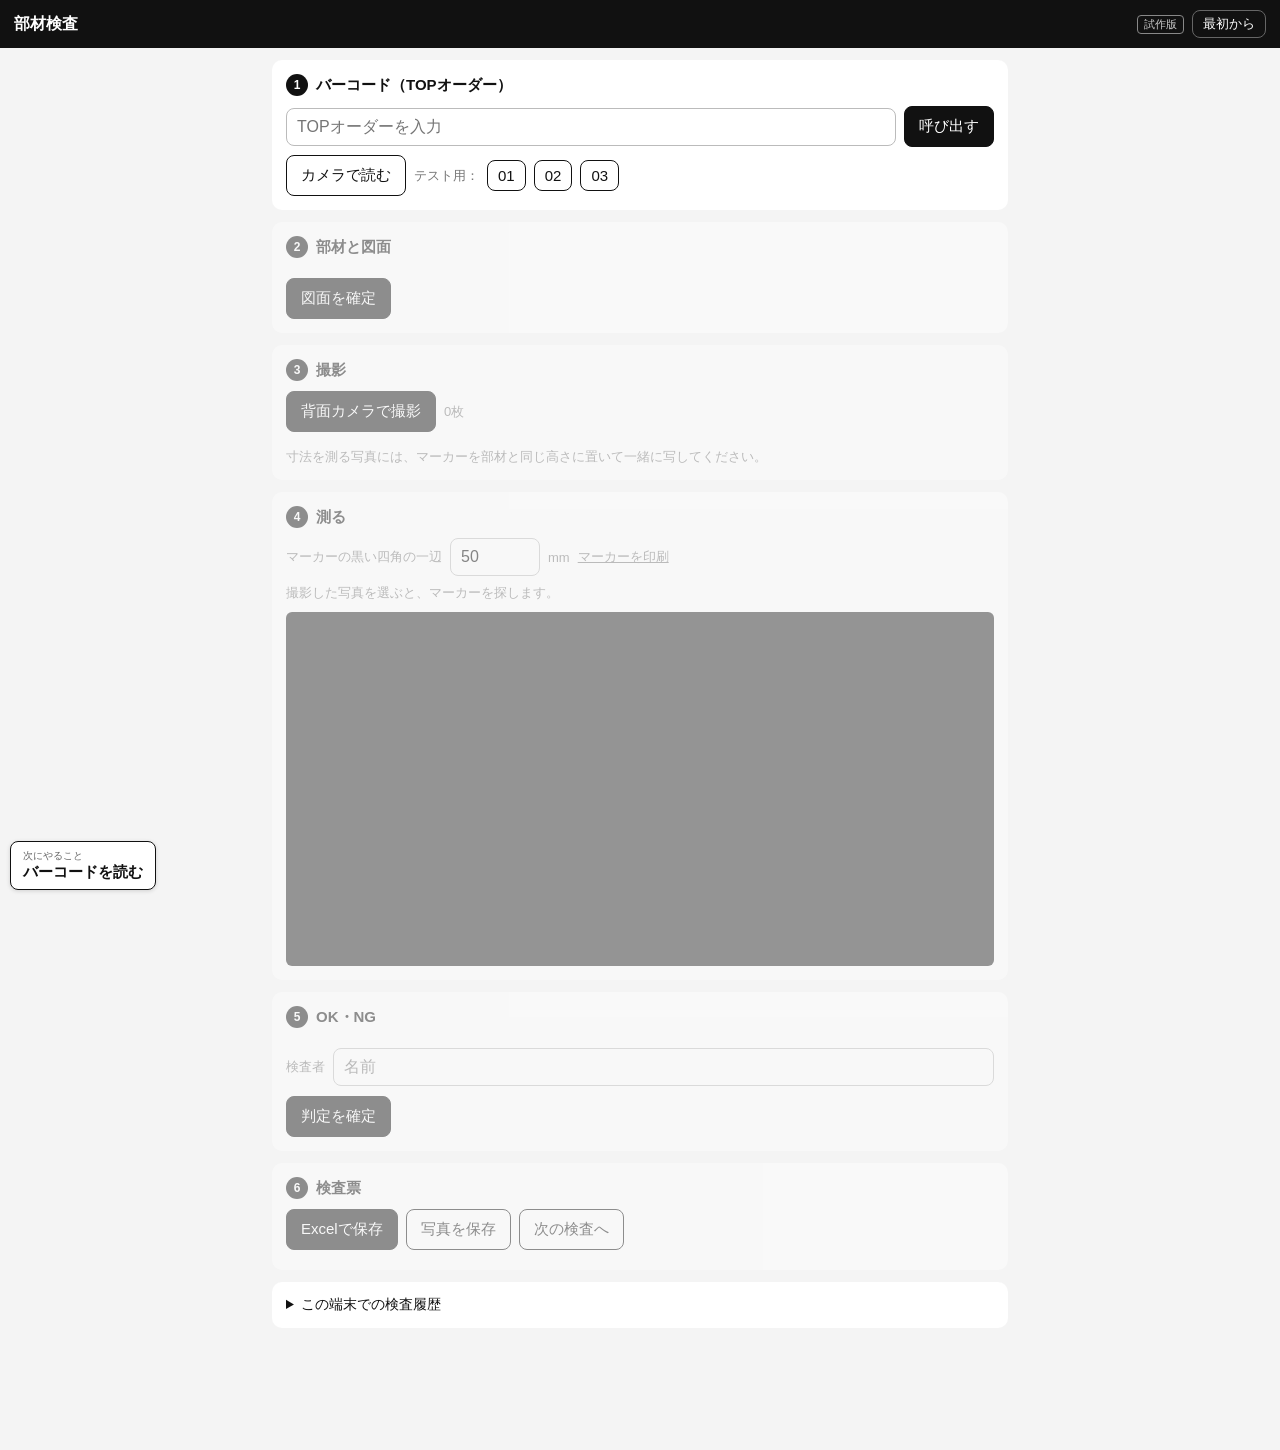
==== index.html @ 5222a3cd "Add files via upload" ====
<!DOCTYPE html>
<html lang="ja">
<head>
<meta charset="utf-8">
<meta name="viewport" content="width=device-width, initial-scale=1, viewport-fit=cover">
<title>部材検査 試作版</title>
<link rel="icon" href="data:,">
<style>
  :root { --fg:#111; --bg:#fff; --mute:#777; --line:#ddd; --ok:#0a7a35; --ng:#c62828; --acc:#1a56db; }
  * { box-sizing:border-box; -webkit-tap-highlight-color:transparent; }
  body { margin:0; font-family:-apple-system, "Hiragino Sans", "Yu Gothic", sans-serif; color:var(--fg); background:#f4f4f4; }
  header { position:sticky; top:0; z-index:10; background:#111; color:#fff; padding:10px 14px; padding-top:calc(10px + env(safe-area-inset-top)); display:flex; align-items:center; gap:8px; }
  header h1 { font-size:16px; margin:0; flex:1; }
  header .tag { font-size:11px; border:1px solid #888; border-radius:4px; padding:1px 6px; color:#ccc; }
  main { padding:12px; padding-bottom:110px; max-width:760px; margin:0 auto; }
  section { background:var(--bg); border-radius:10px; padding:14px; margin-bottom:12px; }
  section h2 { font-size:15px; margin:0 0 10px; display:flex; align-items:center; gap:8px; }
  section h2 .no { width:22px; height:22px; border-radius:50%; background:#111; color:#fff; font-size:12px; display:inline-flex; align-items:center; justify-content:center; }
  section.done h2 .no { background:var(--ok); }
  section.locked { opacity:.45; pointer-events:none; }
  button { font:inherit; font-size:15px; border:1px solid #111; background:#fff; color:#111; border-radius:8px; padding:10px 14px; }
  button.primary { background:#111; color:#fff; }
  button:disabled { opacity:.4; }
  .row { display:flex; gap:8px; flex-wrap:wrap; align-items:center; }
  input[type=text], input[type=number], select { font:inherit; font-size:16px; padding:9px 10px; border:1px solid #bbb; border-radius:8px; }
  .grow { flex:1; min-width:0; }
  .muted { color:var(--mute); font-size:13px; }
  .err { color:var(--ng); font-size:13px; }
  table { width:100%; border-collapse:collapse; font-size:14px; }
  th, td { border:1px solid var(--line); padding:6px 7px; text-align:left; vertical-align:middle; }
  th { background:#f7f7f7; font-weight:600; white-space:nowrap; }
  .info td:first-child { width:7.5em; background:#f7f7f7; font-weight:600; }
  video { width:100%; border-radius:8px; background:#000; max-height:50vh; object-fit:cover; }
  .drawing { width:100%; border:1px solid var(--line); border-radius:6px; background:#fff; }
  .thumbs { display:flex; gap:6px; flex-wrap:wrap; margin-top:8px; }
  .thumbs .t { position:relative; }
  .thumbs img { width:84px; height:84px; object-fit:cover; border-radius:6px; border:2px solid transparent; }
  .thumbs img.sel { border-color:var(--acc); }
  .thumbs .x { position:absolute; top:-6px; right:-6px; width:22px; height:22px; padding:0; border-radius:50%; font-size:12px; background:#fff; }
  #measureWrap { position:relative; margin-top:10px; touch-action:none; }
  #measureCanvas { width:100%; display:block; border-radius:6px; background:#222; }
  #loupe { position:absolute; width:130px; height:130px; border-radius:50%; border:3px solid #fff; box-shadow:0 2px 10px rgba(0,0,0,.5); pointer-events:none; display:none; }
  .result { font-size:28px; font-weight:700; margin:6px 0; }
  .judge button { min-width:56px; padding:7px 10px; }
  .judge button.on-ok { background:var(--ok); border-color:var(--ok); color:#fff; }
  .judge button.on-ng { background:var(--ng); border-color:var(--ng); color:#fff; }
  .sheet { border:2px solid #111; padding:10px; background:#fff; }
  .sheet h3 { text-align:center; margin:0 0 8px; font-size:17px; letter-spacing:.3em; }
  .badge { display:inline-block; padding:2px 8px; border-radius:4px; color:#fff; font-weight:700; }
  .badge.ok { background:var(--ok); } .badge.ng { background:var(--ng); }
  /* 次にやることガイド（左下・白黒） */
  #guide { position:fixed; left:10px; bottom:calc(10px + env(safe-area-inset-bottom)); z-index:20; background:#fff; color:#111; border:1.5px solid #111; border-radius:8px; padding:7px 12px; font-size:15px; font-weight:600; box-shadow:0 1px 4px rgba(0,0,0,.15); }
  #guide small { display:block; font-size:10px; font-weight:400; color:#666; }
  details summary { cursor:pointer; font-size:14px; }
  .hist li { margin-bottom:4px; }
</style>
</head>
<body>
<header>
  <h1>部材検査</h1>
  <span class="tag">試作版</span>
  <button id="resetBtn" style="padding:4px 10px;font-size:13px;background:#111;color:#fff;border-color:#666">最初から</button>
</header>

<main>
  <!-- 1. バーコード -->
  <section id="s1">
    <h2><span class="no">1</span>バーコード（TOPオーダー）</h2>
    <div class="row">
      <input id="orderInput" class="grow" type="text" inputmode="numeric" placeholder="TOPオーダーを入力" autocomplete="off">
      <button class="primary" id="orderGo">呼び出す</button>
    </div>
    <div class="row" style="margin-top:8px">
      <button id="scanBtn">カメラで読む</button>
      <span class="muted">テスト用：</span>
      <span id="sampleBtns" class="row"></span>
    </div>
    <div id="scanArea" style="display:none;margin-top:10px">
      <video id="scanVideo" playsinline muted></video>
      <div class="row" style="margin-top:6px"><button id="scanStop">やめる</button><span class="muted">バーコードを枠いっぱいに映してください</span></div>
    </div>
    <div id="orderErr" class="err"></div>
  </section>

  <!-- 2. 部材・図面 -->
  <section id="s2" class="locked">
    <h2><span class="no">2</span>部材と図面</h2>
    <table class="info" id="partInfo"></table>
    <div style="margin-top:10px" id="drawingBox"></div>
    <div class="row" style="margin-top:10px"><button class="primary" id="drawingOk">図面を確定</button></div>
  </section>

  <!-- 3. 撮影 -->
  <section id="s3" class="locked">
    <h2><span class="no">3</span>撮影</h2>
    <div class="row">
      <label class="row"><button class="primary" id="shootBtn" type="button">背面カメラで撮影</button></label>
      <input id="photoInput" type="file" accept="image/*" capture="environment" style="display:none">
      <span class="muted" id="photoCount">0枚</span>
    </div>
    <div class="thumbs" id="thumbs"></div>
    <p class="muted" style="margin:8px 0 0">寸法を測る写真には、マーカーを部材と同じ高さに置いて一緒に写してください。</p>
  </section>

  <!-- 4. 測る -->
  <section id="s4" class="locked">
    <h2><span class="no">4</span>測る</h2>
    <div class="row">
      <span class="muted">マーカーの黒い四角の一辺</span>
      <input id="markerMm" type="number" value="50" step="0.1" style="width:90px"> <span class="muted">mm</span>
      <a href="marker.html" target="_blank" class="muted">マーカーを印刷</a>
    </div>
    <div id="measureMsg" class="muted" style="margin-top:8px">撮影した写真を選ぶと、マーカーを探します。</div>
    <div id="measureWrap">
      <canvas id="measureCanvas"></canvas>
      <canvas id="loupe" width="130" height="130"></canvas>
    </div>
    <div id="measureOut" style="display:none">
      <div class="result" id="lenOut">— mm</div>
      <div class="muted" id="lenDetail"></div>
      <div class="row" style="margin-top:8px">
        <button id="ptReset">点を打ち直す</button>
        <select id="applyTo"></select>
        <button class="primary" id="applyBtn">この値を入れる</button>
      </div>
    </div>
  </section>

  <!-- 5. 判定 -->
  <section id="s5" class="locked">
    <h2><span class="no">5</span>OK・NG</h2>
    <table id="itemTable"></table>
    <div class="row" style="margin-top:10px">
      <span class="muted">検査者</span><input id="inspector" type="text" class="grow" placeholder="名前">
    </div>
    <div class="row" style="margin-top:10px"><button class="primary" id="finishBtn">判定を確定</button></div>
  </section>

  <!-- 6. 保存 -->
  <section id="s6" class="locked">
    <h2><span class="no">6</span>検査票</h2>
    <div id="sheetBox"></div>
    <div class="row" style="margin-top:10px">
      <button class="primary" id="xlsxBtn">Excelで保存</button>
      <button id="photoSaveBtn">写真を保存</button>
      <button id="nextBtn">次の検査へ</button>
    </div>
    <div id="saveMsg" class="muted" style="margin-top:6px"></div>
  </section>

  <section>
    <details>
      <summary>この端末での検査履歴</summary>
      <ul class="hist" id="history"></ul>
      <button id="histXlsx" style="margin-top:6px">履歴をまとめてExcelに</button>
      <button id="histClear" style="margin-top:6px">履歴を消す</button>
    </details>
  </section>
</main>

<div id="guide"><small>次にやること</small><span id="guideText">バーコードを読む</span></div>

<script src="lib/cv.js"></script>
<script src="lib/aruco.js"></script>
<script src="lib/zxing.min.js"></script>
<script src="lib/xlsx.mini.min.js"></script>
<script>
"use strict";
/* ============ テスト用データ（本番ではここを部材指示リストに置き換える） ============ */
const TEST_DATA = {
  "4500123401": { part:"G18XL5", name:"サイドパネル（左）", material:"SECC t1.2", color:"ホワイト", qty:1, kind:"組立指示",
    size:{ w:1850, h:620 }, holes:4,
    items:[
      { k:"外観（キズ・へこみ）", std:"目視で異常なし", type:"judge" },
      { k:"最大寸法（長さ）", std:"1850 ±2", type:"mm", nominal:1850, tol:2 },
      { k:"最大寸法（幅）", std:"620 ±1.5", type:"mm", nominal:620, tol:1.5 },
      { k:"穴ピッチ", std:"300 ±0.5", type:"mm", nominal:300, tol:0.5 },
      { k:"色", std:"ホワイト（標準板と照合）", type:"judge" },
      { k:"数量", std:"1", type:"judge" } ] },
  "4500123402": { part:"K22MA1", name:"前面ガラス押さえ", material:"A5052 t2.0", color:"シルバー", qty:2, kind:"梱包指示",
    size:{ w:980, h:120 }, holes:6, parentOrder:"4500123301",
    items:[
      { k:"外観（キズ・へこみ）", std:"目視で異常なし", type:"judge" },
      { k:"最大寸法（長さ）", std:"980 ±1", type:"mm", nominal:980, tol:1 },
      { k:"曲げ高さ", std:"25 ±0.5", type:"mm", nominal:25, tol:0.5 },
      { k:"色", std:"シルバー", type:"judge" },
      { k:"数量", std:"2", type:"judge" } ] },
  "4500123403": { part:"B05TR3", name:"底板補強", material:"SPCC t1.6", color:"黒", qty:4, kind:"組立指示",
    size:{ w:400, h:180 }, holes:2,
    items:[
      { k:"外観（キズ・へこみ）", std:"目視で異常なし", type:"judge" },
      { k:"最大寸法（長さ）", std:"400 ±1", type:"mm", nominal:400, tol:1 },
      { k:"最大寸法（幅）", std:"180 ±1", type:"mm", nominal:180, tol:1 },
      { k:"色", std:"黒", type:"judge" },
      { k:"数量", std:"4", type:"judge" } ] }
};

/* ============ 状態 ============ */
const S = { order:null, data:null, photos:[], selPhoto:-1, values:{}, judges:{}, finished:false };
const $ = id => document.getElementById(id);
const store = {
  get(){ try { return JSON.parse(localStorage.getItem("buzai_proto_hist")||"[]"); } catch(e){ return []; } },
  set(v){ try { localStorage.setItem("buzai_proto_hist", JSON.stringify(v)); } catch(e){} }
};

function guide(t){ $("guideText").textContent = t; }
function unlock(n){ for(let i=1;i<=6;i++){ $("s"+i).classList.toggle("locked", i>n); } }
function done(n,on=true){ $("s"+n).classList.toggle("done", on); }
function esc(s){ return String(s).replace(/[&<>"]/g,c=>({"&":"&amp;","<":"&lt;",">":"&gt;",'"':"&quot;"}[c])); }

/* ============ 1. バーコード ============ */
Object.keys(TEST_DATA).forEach(k=>{
  const b=document.createElement("button"); b.textContent=k.slice(-2); b.style.padding="6px 10px";
  b.onclick=()=>{ $("orderInput").value=k; loadOrder(k); }; $("sampleBtns").appendChild(b);
});
$("orderGo").onclick = ()=>loadOrder($("orderInput").value.trim());
$("orderInput").addEventListener("keydown", e=>{ if(e.key==="Enter") loadOrder(e.target.value.trim()); });

let zxReader=null;
$("scanBtn").onclick = async ()=>{
  $("orderErr").textContent="";
  if(!window.ZXing){ $("orderErr").textContent="読み取りの部品が読み込めませんでした。手で入力してください。"; return; }
  $("scanArea").style.display="block";
  try{
    zxReader = new ZXing.BrowserMultiFormatReader();
    await zxReader.decodeFromConstraints({ video:{ facingMode:{ ideal:"environment" } } }, $("scanVideo"), (res)=>{
      if(res){ const t=res.getText(); stopScan(); $("orderInput").value=t; if(navigator.vibrate) navigator.vibrate(80); loadOrder(t); }
    });
  }catch(e){ stopScan(); $("orderErr").textContent="カメラを使えませんでした（"+(e.name||e)+"）。https のURLで開いているか確認してください。"; }
};
function stopScan(){ try{ zxReader && zxReader.reset(); }catch(e){} $("scanArea").style.display="none"; }
$("scanStop").onclick = stopScan;

function loadOrder(code){
  $("orderErr").textContent="";
  const d = TEST_DATA[code];
  if(!d){ $("orderErr").textContent="「"+code+"」はテスト用データにありません。"; return; }
  resetInspection(false);
  S.order=code; S.data=d;
  const rows = [["TOPオーダー",code+"（"+d.kind+"）"],["部品番号",d.part],["品名",d.name],["材質",d.material],["色",d.color],["数量",d.qty]];
  if(d.parentOrder) rows.push(["組立指示",d.parentOrder+"（梱包指示のため組立指示から部品・図面を表示）"]);
  $("partInfo").innerHTML = rows.map(r=>`<tr><td>${esc(r[0])}</td><td>${esc(r[1])}</td></tr>`).join("");
  $("drawingBox").innerHTML = drawingSVG(d);
  done(1); unlock(2); guide("図面を確定");
  $("s2").scrollIntoView({behavior:"smooth"});
}

/* ダミー図面 */
function drawingSVG(d){
  const W=600,H=300, m=60;
  const sc=Math.min((W-2*m)/d.size.w,(H-2*m)/d.size.h);
  const w=d.size.w*sc, h=d.size.h*sc, x=(W-w)/2, y=(H-h)/2;
  let holes="";
  for(let i=0;i<d.holes;i++){ const hx=x+w*(i+1)/(d.holes+1); holes+=`<circle cx="${hx}" cy="${y+h/2}" r="5" fill="none" stroke="#111"/>`; }
  return `<svg class="drawing" viewBox="0 0 ${W} ${H}" xmlns="http://www.w3.org/2000/svg" font-family="sans-serif">
    <rect x="${x}" y="${y}" width="${w}" height="${h}" fill="none" stroke="#111" stroke-width="2"/>${holes}
    <line x1="${x}" y1="${y-25}" x2="${x+w}" y2="${y-25}" stroke="#111" marker-start="url(#a)" marker-end="url(#a)"/>
    <text x="${W/2}" y="${y-31}" font-size="14" text-anchor="middle">${d.size.w}</text>
    <line x1="${x+w+25}" y1="${y}" x2="${x+w+25}" y2="${y+h}" stroke="#111"/>
    <text x="${x+w+32}" y="${y+h/2+5}" font-size="14">${d.size.h}</text>
    <defs><marker id="a" viewBox="0 0 10 10" refX="5" refY="5" markerWidth="6" markerHeight="6" orient="auto-start-reverse"><path d="M0 0L10 5L0 10z"/></marker></defs>
    <rect x="${W-190}" y="${H-46}" width="185" height="41" fill="#fff" stroke="#111"/>
    <text x="${W-182}" y="${H-29}" font-size="12">${esc(d.part)}  ${esc(d.name)}</text>
    <text x="${W-182}" y="${H-12}" font-size="11" fill="#555">ダミー図面（試作用）</text>
  </svg>`;
}
$("drawingOk").onclick = ()=>{ done(2); unlock(3); guide("撮影へ"); $("s3").scrollIntoView({behavior:"smooth"}); };

/* ============ 3. 撮影 ============ */
$("shootBtn").onclick = ()=>$("photoInput").click();
$("photoInput").onchange = e=>{
  const f=e.target.files[0]; e.target.value="";
  if(!f) return;
  const url=URL.createObjectURL(f);
  const ts=new Date();
  S.photos.push({ file:f, url, name:`${S.order}_${S.data.part}_${S.photos.length+1}.jpg`, time:ts });
  renderThumbs(); done(3); unlock(5); unlock5Also4();
  selectPhoto(S.photos.length-1);
};
function unlock5Also4(){ ["s4","s5"].forEach(id=>$(id).classList.remove("locked")); }
function renderThumbs(){
  $("photoCount").textContent=S.photos.length+"枚";
  $("thumbs").innerHTML="";
  S.photos.forEach((p,i)=>{
    const d=document.createElement("div"); d.className="t";
    d.innerHTML=`<img src="${p.url}" class="${i===S.selPhoto?"sel":""}"><button class="x">×</button>`;
    d.querySelector("img").onclick=()=>selectPhoto(i);
    d.querySelector(".x").onclick=()=>{ URL.revokeObjectURL(p.url); S.photos.splice(i,1); if(S.selPhoto>=S.photos.length) S.selPhoto=S.photos.length-1; renderThumbs(); if(S.selPhoto>=0) selectPhoto(S.selPhoto); else clearMeasure(); };
    $("thumbs").appendChild(d);
  });
}

/* ============ 4. 測る（ArUcoマーカー → 平面補正 → 2点間） ============ */
const detector = window.AR ? new AR.Detector({ dictionaryName:"ARUCO_MIP_36h12" }) : null;
const MC=$("measureCanvas"), mctx=MC.getContext("2d");
const M = { img:null, scale:1, markers:[], Hs:[], pts:[], drag:-1 };
const DETECT_MAX = 2400;   // マーカー検出のサイズ（縮小しすぎると角の位置がずれて誤差が大きくなる）
const VIEW_MAX = 2400;     // 表示・測定用の最大サイズ

function clearMeasure(){ M.img=null; M.pts=[]; mctx.clearRect(0,0,MC.width,MC.height); MC.height=0; $("measureOut").style.display="none"; $("measureMsg").textContent="撮影した写真を選ぶと、マーカーを探します。"; }

function selectPhoto(i){
  S.selPhoto=i; renderThumbs();
  const p=S.photos[i];
  $("measureMsg").textContent="マーカーを探しています…";
  const img=new Image();
  img.onload=()=>{ setTimeout(()=>analyze(img),30); };
  img.src=p.url;
}

function analyze(img){
  const s=Math.min(1, VIEW_MAX/Math.max(img.naturalWidth,img.naturalHeight));
  MC.width=Math.round(img.naturalWidth*s); MC.height=Math.round(img.naturalHeight*s);
  mctx.drawImage(img,0,0,MC.width,MC.height);
  M.img=mctx.getImageData(0,0,MC.width,MC.height);
  M.pts=[]; M.markers=[]; M.Hs=[];
  if(!detector){ $("measureMsg").innerHTML='<span class="err">マーカー検出の部品が読み込めませんでした。</span>'; redraw(); return; }
  // 検出は縮小画像で行い、座標を戻す
  const ds=Math.min(1, DETECT_MAX/Math.max(MC.width,MC.height));
  const c=document.createElement("canvas"); c.width=Math.round(MC.width*ds); c.height=Math.round(MC.height*ds);
  const cx=c.getContext("2d"); cx.drawImage(MC,0,0,c.width,c.height);
  let found=[];
  try{ found=detector.detect(cx.getImageData(0,0,c.width,c.height)); }catch(e){ console.log(e); }
  M.markers=found.map(m=>({ id:m.id, corners:m.corners.map(p=>({x:p.x/ds,y:p.y/ds})) }));
  rebuildH();
  if(M.markers.length===0){
    $("measureMsg").innerHTML='<span class="err">マーカーが見つかりません。</span> マーカー全体が写るように、ぶれないように撮り直してください。';
  } else {
    $("measureMsg").textContent=`マーカー ${M.markers.length}個 を見つけました。測りたい2点をタップしてください（点はドラッグで動かせます）。`;
    guide("測る");
  }
  redraw();
}
function rebuildH(){
  const s=parseFloat($("markerMm").value)||50;
  M.Hs=M.markers.map(m=>homography(m.corners,[{x:0,y:0},{x:s,y:0},{x:s,y:s},{x:0,y:s}]));
  M.sideMm=s;
}
$("markerMm").oninput=()=>{ if(M.markers.length){ rebuildH(); updateLen(); } };

/* 4点から射影変換行列を求める（画像座標 → マーカー平面のmm座標） */
function homography(src,dst){
  const A=[],b=[];
  for(let i=0;i<4;i++){
    const {x,y}=src[i], {x:u,y:v}=dst[i];
    A.push([x,y,1,0,0,0,-u*x,-u*y]); b.push(u);
    A.push([0,0,0,x,y,1,-v*x,-v*y]); b.push(v);
  }
  const h=solve(A,b); h.push(1); return h;
}
function solve(A,b){
  const n=b.length; A=A.map((r,i)=>r.concat(b[i]));
  for(let c=0;c<n;c++){
    let p=c; for(let r=c+1;r<n;r++) if(Math.abs(A[r][c])>Math.abs(A[p][c])) p=r;
    [A[c],A[p]]=[A[p],A[c]];
    for(let r=0;r<n;r++){ if(r===c) continue; const f=A[r][c]/A[c][c]; for(let k=c;k<=n;k++) A[r][k]-=f*A[c][k]; }
  }
  return A.map((r,i)=>r[n]/r[i]);
}
function apply(H,p){ const w=H[6]*p.x+H[7]*p.y+H[8]; return { x:(H[0]*p.x+H[1]*p.y+H[2])/w, y:(H[3]*p.x+H[4]*p.y+H[5])/w }; }
function dist(a,b){ return Math.hypot(a.x-b.x,a.y-b.y); }

function updateLen(){
  if(M.pts.length<2 || !M.Hs.length){ $("measureOut").style.display = M.pts.length? "block":"none"; $("lenOut").textContent="— mm"; $("lenDetail").textContent=M.Hs.length?"もう1点タップしてください。":""; redraw(); return; }
  const vals=M.Hs.map(H=>dist(apply(H,M.pts[0]),apply(H,M.pts[1])));
  const avg=vals.reduce((a,v)=>a+v,0)/vals.length;
  M.len=avg;
  $("measureOut").style.display="block";
  $("lenOut").textContent=avg.toFixed(1)+" mm";
  $("lenDetail").textContent = vals.length>1
    ? `マーカー${vals.length}個の平均（ばらつき ${ (Math.max(...vals)-Math.min(...vals)).toFixed(1) } mm）`
    : "マーカー1個で計算（離れた場所ほど誤差が大きくなります）";
  redraw();
}

function redraw(){
  if(!M.img) return;
  mctx.putImageData(M.img,0,0);
  const lw=Math.max(2,MC.width/400);
  M.markers.forEach(m=>{
    mctx.strokeStyle="#00e676"; mctx.lineWidth=lw*1.5; mctx.beginPath();
    m.corners.forEach((p,i)=>i?mctx.lineTo(p.x,p.y):mctx.moveTo(p.x,p.y)); mctx.closePath(); mctx.stroke();
  });
  if(M.pts.length===2){ mctx.strokeStyle="#ffeb3b"; mctx.lineWidth=lw; mctx.beginPath(); mctx.moveTo(M.pts[0].x,M.pts[0].y); mctx.lineTo(M.pts[1].x,M.pts[1].y); mctx.stroke(); }
  M.pts.forEach((p,i)=>{
    mctx.strokeStyle="#ffeb3b"; mctx.lineWidth=lw; const r=lw*7;
    mctx.beginPath(); mctx.arc(p.x,p.y,r,0,Math.PI*2); mctx.stroke();
    mctx.beginPath(); mctx.moveTo(p.x-r*1.6,p.y); mctx.lineTo(p.x+r*1.6,p.y); mctx.moveTo(p.x,p.y-r*1.6); mctx.lineTo(p.x,p.y+r*1.6); mctx.stroke();
    mctx.fillStyle="#ffeb3b"; mctx.font=`bold ${lw*10}px sans-serif`; mctx.fillText(i?"B":"A",p.x+r*1.2,p.y-r*1.2);
  });
}

/* タッチ操作：タップで点を置く、ドラッグで動かす、指の上に拡大鏡（指で隠れないよう上にずらす） */
const LOUPE=$("loupe"), lctx=LOUPE.getContext("2d");
const OFFSET_Y = 70; // 指より上を指す（画面px）
function toImg(ev){
  const r=MC.getBoundingClientRect(), t=ev.touches?ev.touches[0]||ev.changedTouches[0]:ev;
  const k=MC.width/r.width;
  return { x:(t.clientX-r.left)*k, y:(t.clientY-r.top-OFFSET_Y)*k, sx:t.clientX-r.left, sy:t.clientY-r.top };
}
function showLoupe(p){
  const z=3, size=130, k=MC.width/MC.getBoundingClientRect().width;
  const src=size/z*k;
  LOUPE.style.display="block";
  LOUPE.style.left=(p.sx-size/2)+"px"; LOUPE.style.top=(p.sy-OFFSET_Y-size-20)+"px";
  lctx.fillStyle="#000"; lctx.fillRect(0,0,size,size);
  lctx.drawImage(MC,p.x-src/2,p.y-src/2,src,src,0,0,size,size);
  lctx.strokeStyle="#f00"; lctx.lineWidth=1; lctx.beginPath(); lctx.moveTo(size/2,0); lctx.lineTo(size/2,size); lctx.moveTo(0,size/2); lctx.lineTo(size,size/2); lctx.stroke();
}
function onDown(ev){
  if(!M.img || !M.markers.length) return; ev.preventDefault();
  const p=toImg(ev); const k=MC.width/MC.getBoundingClientRect().width;
  M.drag=-1;
  M.pts.forEach((q,i)=>{ if(dist(q,p)<40*k) M.drag=i; });
  if(M.drag<0){ if(M.pts.length>=2) M.pts=[]; M.pts.push({x:p.x,y:p.y}); M.drag=M.pts.length-1; }
  M.pts[M.drag]={x:p.x,y:p.y}; redraw(); showLoupe(p);
}
function onMove(ev){ if(M.drag<0) return; ev.preventDefault(); const p=toImg(ev); M.pts[M.drag]={x:p.x,y:p.y}; redraw(); showLoupe(p); }
function onUp(){ if(M.drag<0) return; M.drag=-1; LOUPE.style.display="none"; updateLen(); }
MC.addEventListener("touchstart",onDown,{passive:false}); MC.addEventListener("touchmove",onMove,{passive:false}); MC.addEventListener("touchend",onUp);
MC.addEventListener("mousedown",onDown); window.addEventListener("mousemove",onMove); window.addEventListener("mouseup",onUp);
$("ptReset").onclick=()=>{ M.pts=[]; updateLen(); };

$("applyBtn").onclick=()=>{
  if(!(M.len>0)) return;
  const i=parseInt($("applyTo").value,10);
  S.values[i]=Math.round(M.len*10)/10;
  S.judges[i]=autoJudge(S.data.items[i],S.values[i]);
  renderItems(); guide("OK・NG");
  $("s5").scrollIntoView({behavior:"smooth"});
};

/* ============ 5. OK・NG ============ */
function autoJudge(it,v){ if(it.type!=="mm"||v==null||isNaN(v)) return null; return Math.abs(v-it.nominal)<=it.tol?"OK":"NG"; }
function renderItems(){
  const items=S.data.items;
  $("applyTo").innerHTML=items.map((it,i)=>it.type==="mm"?`<option value="${i}">${esc(it.k)}</option>`:"").join("");
  $("itemTable").innerHTML=`<tr><th>No</th><th>検査項目</th><th>基準</th><th>実測</th><th>判定</th></tr>`+items.map((it,i)=>{
    const v=S.values[i], j=S.judges[i];
    const meas = it.type==="mm" ? `<input type="number" step="0.1" data-i="${i}" class="mmIn" value="${v??""}" style="width:80px">` : "—";
    return `<tr><td>${i+1}</td><td>${esc(it.k)}</td><td>${esc(it.std)}</td><td>${meas}</td>
      <td class="judge"><button data-i="${i}" data-j="OK" class="${j==="OK"?"on-ok":""}">OK</button> <button data-i="${i}" data-j="NG" class="${j==="NG"?"on-ng":""}">NG</button></td></tr>`;
  }).join("");
  $("itemTable").querySelectorAll(".judge button").forEach(b=>b.onclick=()=>{ S.judges[b.dataset.i]=b.dataset.j; renderItems(); checkJudged(); });
  $("itemTable").querySelectorAll(".mmIn").forEach(inp=>inp.onchange=()=>{ const i=inp.dataset.i; const v=parseFloat(inp.value); S.values[i]=isNaN(v)?null:v; const a=autoJudge(S.data.items[i],S.values[i]); if(a) S.judges[i]=a; renderItems(); checkJudged(); });
}
function checkJudged(){ const all=S.data.items.every((_,i)=>S.judges[i]); if(all) guide("判定を確定"); return all; }

$("finishBtn").onclick=()=>{
  if(!checkJudged()){ alertLite("判定が入っていない項目があります。"); return; }
  if(!$("inspector").value.trim()){ alertLite("検査者を入れてください。"); return; }
  S.finished=true; S.time=new Date();
  done(4,S.values && Object.keys(S.values).length>0); done(5); unlock(6);
  ["s4","s5"].forEach(id=>$(id).classList.remove("locked"));
  renderSheet(); saveHistory(); guide("保存");
  $("s6").scrollIntoView({behavior:"smooth"});
};
function alertLite(t){ guide(t); $("guide").animate([{transform:"scale(1.08)"},{transform:"scale(1)"}],{duration:300}); }

/* ============ 6. 検査票（紙と同じ並び） ============ */
function fmtDate(d){ const z=n=>String(n).padStart(2,"0"); return `${d.getFullYear()}/${z(d.getMonth()+1)}/${z(d.getDate())} ${z(d.getHours())}:${z(d.getMinutes())}`; }
function overall(){ return S.data.items.some((_,i)=>S.judges[i]==="NG")?"NG":"OK"; }
function renderSheet(){
  const d=S.data, ov=overall();
  $("sheetBox").innerHTML=`<div class="sheet"><h3>部材検査票</h3>
    <table class="info">
      <tr><td>TOPオーダー</td><td>${esc(S.order)}</td></tr><tr><td>部品番号</td><td>${esc(d.part)}</td></tr>
      <tr><td>品名</td><td>${esc(d.name)}</td></tr><tr><td>検査日時</td><td>${fmtDate(S.time)}</td></tr>
      <tr><td>検査者</td><td>${esc($("inspector").value)}</td></tr>
      <tr><td>総合判定</td><td><span class="badge ${ov.toLowerCase()}">${ov}</span></td></tr>
    </table>
    <table style="margin-top:8px"><tr><th>No</th><th>検査項目</th><th>基準</th><th>実測</th><th>判定</th></tr>
    ${d.items.map((it,i)=>`<tr><td>${i+1}</td><td>${esc(it.k)}</td><td>${esc(it.std)}</td><td>${S.values[i]??""}</td><td>${S.judges[i]}</td></tr>`).join("")}
    </table>
    <div class="muted" style="margin-top:6px">写真：${S.photos.map(p=>esc(p.name)).join("、")||"なし"}</div></div>`;
}
function sheetAOA(rec){
  const a=[["部材検査票"],[],
    ["TOPオーダー",rec.order,"","部品番号",rec.part],
    ["品名",rec.name,"","検査日時",rec.time],
    ["検査者",rec.inspector,"","総合判定",rec.overall],[],
    ["No","検査項目","基準","実測","判定"]];
  rec.items.forEach((it,i)=>a.push([i+1,it.k,it.std,it.v??"",it.j]));
  a.push([],["写真",rec.photos.join("、")]);
  return a;
}
function record(){
  return { order:S.order, part:S.data.part, name:S.data.name, time:fmtDate(S.time), inspector:$("inspector").value, overall:overall(),
    items:S.data.items.map((it,i)=>({k:it.k,std:it.std,v:S.values[i]??null,j:S.judges[i]})), photos:S.photos.map(p=>p.name) };
}
$("xlsxBtn").onclick=()=>{
  const rec=record();
  if(!window.XLSX){ $("saveMsg").textContent="Excelの部品が読み込めませんでした。"; return; }
  const wb=XLSX.utils.book_new(), ws=XLSX.utils.aoa_to_sheet(sheetAOA(rec));
  ws["!merges"]=[{s:{r:0,c:0},e:{r:0,c:4}}];
  ws["!cols"]=[{wch:12},{wch:22},{wch:22},{wch:16},{wch:18}];
  XLSX.utils.book_append_sheet(wb,ws,"検査票");
  XLSX.writeFile(wb,`部材検査票_${rec.order}_${rec.part}.xlsx`);
  $("saveMsg").textContent="Excelを保存しました（iPhoneでは「ファイル」アプリに保存できます）。";
};
$("photoSaveBtn").onclick=async ()=>{
  if(!S.photos.length){ $("saveMsg").textContent="写真がありません。"; return; }
  const files=S.photos.map(p=>new File([p.file],p.name,{type:p.file.type||"image/jpeg"}));
  if(navigator.canShare && navigator.canShare({files})){
    try{ await navigator.share({files}); $("saveMsg").textContent="写真を共有しました。"; }catch(e){}
  } else {
    S.photos.forEach(p=>{ const a=document.createElement("a"); a.href=p.url; a.download=p.name; a.click(); });
  }
};
$("nextBtn").onclick=()=>resetInspection(true);
$("resetBtn").onclick=()=>resetInspection(true);

function saveHistory(){ const h=store.get(); h.unshift(record()); store.set(h.slice(0,200)); renderHistory(); }
function renderHistory(){
  const h=store.get();
  $("history").innerHTML=h.length? h.map(r=>`<li>${esc(r.time)}　${esc(r.order)}　${esc(r.part)}　<b>${esc(r.overall)}</b>　${esc(r.inspector)}</li>`).join("") : '<li class="muted">まだありません</li>';
}
$("histXlsx").onclick=()=>{
  const h=store.get(); if(!h.length||!window.XLSX) return;
  const wb=XLSX.utils.book_new();
  const rows=[["検査日時","TOPオーダー","部品番号","品名","検査者","総合判定","実測（項目:値）"]];
  h.forEach(r=>rows.push([r.time,r.order,r.part,r.name,r.inspector,r.overall,r.items.filter(i=>i.v!=null).map(i=>i.k+":"+i.v).join(" / ")]));
  XLSX.utils.book_append_sheet(wb,XLSX.utils.aoa_to_sheet(rows),"一覧");
  h.forEach((r,i)=>{ if(i<30) XLSX.utils.book_append_sheet(wb,XLSX.utils.aoa_to_sheet(sheetAOA(r)),(r.order+"_"+(i+1)).slice(0,31)); });
  XLSX.writeFile(wb,"部材検査_履歴.xlsx");
};
$("histClear").onclick=()=>{ store.set([]); renderHistory(); };

function resetInspection(full){
  stopScan();
  S.photos.forEach(p=>URL.revokeObjectURL(p.url));
  Object.assign(S,{ photos:[], selPhoto:-1, values:{}, judges:{}, finished:false });
  if(full){ S.order=null; S.data=null; $("orderInput").value=""; }
  for(let i=1;i<=6;i++) done(i,false);
  renderThumbs(); clearMeasure(); $("sheetBox").innerHTML=""; $("saveMsg").textContent="";
  if(S.data) renderItems(); else $("itemTable").innerHTML="";
  unlock(1); guide("バーコードを読む");
  if(full) window.scrollTo({top:0,behavior:"smooth"});
}
const _load=loadOrder;
loadOrder=function(c){ _load(c); if(S.data) renderItems(); };
renderHistory();
</script>
</body>
</html>
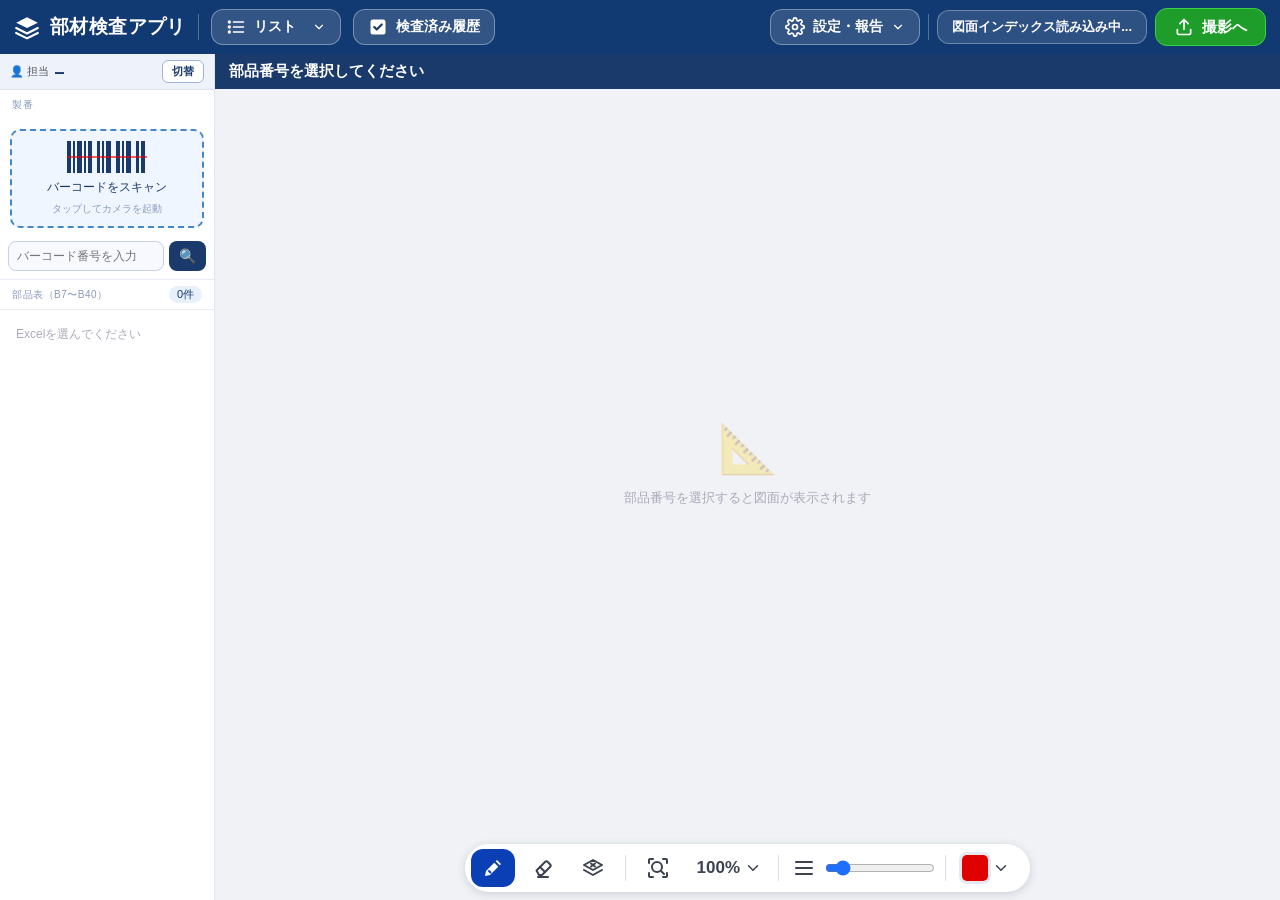
==== commit ea5a07d4: "Add files via upload" ====
--- a/index.html
+++ b/index.html
@@ -1,545 +1,10132 @@
 <!DOCTYPE html>
 <html lang="ja">
 <head>
-<meta charset="utf-8">
-<meta name="viewport" content="width=device-width, initial-scale=1, viewport-fit=cover">
-<title>部材検査 試作版</title>
-<link rel="icon" href="data:,">
+<meta charset="UTF-8">
+<meta name="viewport" content="width=device-width,initial-scale=1">
+<title>部材検査票アプリ</title>
 <style>
-  :root { --fg:#111; --bg:#fff; --mute:#777; --line:#ddd; --ok:#0a7a35; --ng:#c62828; --acc:#1a56db; }
-  * { box-sizing:border-box; -webkit-tap-highlight-color:transparent; }
-  body { margin:0; font-family:-apple-system, "Hiragino Sans", "Yu Gothic", sans-serif; color:var(--fg); background:#f4f4f4; }
-  header { position:sticky; top:0; z-index:10; background:#111; color:#fff; padding:10px 14px; padding-top:calc(10px + env(safe-area-inset-top)); display:flex; align-items:center; gap:8px; }
-  header h1 { font-size:16px; margin:0; flex:1; }
-  header .tag { font-size:11px; border:1px solid #888; border-radius:4px; padding:1px 6px; color:#ccc; }
-  main { padding:12px; padding-bottom:110px; max-width:760px; margin:0 auto; }
-  section { background:var(--bg); border-radius:10px; padding:14px; margin-bottom:12px; }
-  section h2 { font-size:15px; margin:0 0 10px; display:flex; align-items:center; gap:8px; }
-  section h2 .no { width:22px; height:22px; border-radius:50%; background:#111; color:#fff; font-size:12px; display:inline-flex; align-items:center; justify-content:center; }
-  section.done h2 .no { background:var(--ok); }
-  section.locked { opacity:.45; pointer-events:none; }
-  button { font:inherit; font-size:15px; border:1px solid #111; background:#fff; color:#111; border-radius:8px; padding:10px 14px; }
-  button.primary { background:#111; color:#fff; }
-  button:disabled { opacity:.4; }
-  .row { display:flex; gap:8px; flex-wrap:wrap; align-items:center; }
-  input[type=text], input[type=number], select { font:inherit; font-size:16px; padding:9px 10px; border:1px solid #bbb; border-radius:8px; }
-  .grow { flex:1; min-width:0; }
-  .muted { color:var(--mute); font-size:13px; }
-  .err { color:var(--ng); font-size:13px; }
-  table { width:100%; border-collapse:collapse; font-size:14px; }
-  th, td { border:1px solid var(--line); padding:6px 7px; text-align:left; vertical-align:middle; }
-  th { background:#f7f7f7; font-weight:600; white-space:nowrap; }
-  .info td:first-child { width:7.5em; background:#f7f7f7; font-weight:600; }
-  video { width:100%; border-radius:8px; background:#000; max-height:50vh; object-fit:cover; }
-  .drawing { width:100%; border:1px solid var(--line); border-radius:6px; background:#fff; }
-  .thumbs { display:flex; gap:6px; flex-wrap:wrap; margin-top:8px; }
-  .thumbs .t { position:relative; }
-  .thumbs img { width:84px; height:84px; object-fit:cover; border-radius:6px; border:2px solid transparent; }
-  .thumbs img.sel { border-color:var(--acc); }
-  .thumbs .x { position:absolute; top:-6px; right:-6px; width:22px; height:22px; padding:0; border-radius:50%; font-size:12px; background:#fff; }
-  #measureWrap { position:relative; margin-top:10px; touch-action:none; }
-  #measureCanvas { width:100%; display:block; border-radius:6px; background:#222; }
-  #loupe { position:absolute; width:130px; height:130px; border-radius:50%; border:3px solid #fff; box-shadow:0 2px 10px rgba(0,0,0,.5); pointer-events:none; display:none; }
-  .result { font-size:28px; font-weight:700; margin:6px 0; }
-  .judge button { min-width:56px; padding:7px 10px; }
-  .judge button.on-ok { background:var(--ok); border-color:var(--ok); color:#fff; }
-  .judge button.on-ng { background:var(--ng); border-color:var(--ng); color:#fff; }
-  .sheet { border:2px solid #111; padding:10px; background:#fff; }
-  .sheet h3 { text-align:center; margin:0 0 8px; font-size:17px; letter-spacing:.3em; }
-  .badge { display:inline-block; padding:2px 8px; border-radius:4px; color:#fff; font-weight:700; }
-  .badge.ok { background:var(--ok); } .badge.ng { background:var(--ng); }
-  /* 次にやることガイド（左下・白黒） */
-  #guide { position:fixed; left:10px; bottom:calc(10px + env(safe-area-inset-bottom)); z-index:20; background:#fff; color:#111; border:1.5px solid #111; border-radius:8px; padding:7px 12px; font-size:15px; font-weight:600; box-shadow:0 1px 4px rgba(0,0,0,.15); }
-  #guide small { display:block; font-size:10px; font-weight:400; color:#666; }
-  details summary { cursor:pointer; font-size:14px; }
-  .hist li { margin-bottom:4px; }
+*{box-sizing:border-box;margin:0;padding:0;}
+body{font-family:'Meiryo',sans-serif;background:#f0f2f5;}
+.screen{display:none;flex-direction:column;height:100vh;}
+.screen.active{display:flex;}
+
+/* ===== スキャンオーバーレイ ===== */
+#scanOverlay{position:fixed;inset:0;z-index:300;background:#1c2b1f;color:#eef1e8;
+  display:flex;flex-direction:column;align-items:center;justify-content:center;gap:18px;text-align:center;}
+#scanOverlay h2{font-size:16px;font-weight:700;}
+#scanOverlay p{font-size:12px;color:#b7bfae;}
+#scanBarWrap{width:min(80vw,420px);height:14px;border-radius:999px;background:#3a4636;overflow:hidden;border:1px solid #4c5a45;}
+#scanBarFill{height:100%;width:0%;background:#1a3a6b;transition:width .3s;}
+#scanPercent{font-size:22px;font-weight:700;color:#fff;}
+
+#changelog{position:fixed;left:20px;bottom:20px;width:min(360px,calc(100vw - 40px));max-height:42vh;overflow-y:auto;
+  background:rgba(0,0,0,.28);border:1px solid #3a4636;border-radius:12px;padding:12px 14px;text-align:left;}
+#changelog h3{font-size:12px;font-weight:700;color:#cfd8c6;margin-bottom:8px;letter-spacing:.04em;}
+.cl-ver{margin-bottom:10px;}
+.cl-head{display:flex;gap:8px;align-items:baseline;font-size:12px;font-weight:700;color:#fff;}
+.cl-date{font-size:11px;font-weight:400;color:#9aa892;}
+.cl-ver ul{margin:4px 0 0 0;padding-left:16px;}
+.cl-ver li{font-size:11.5px;color:#d6dece;line-height:1.55;}
+.cl-ver.latest .cl-head::before{content:'NEW';font-size:9px;background:#4dd07a;color:#0a2f0a;padding:1px 5px;border-radius:4px;}
+
+/* ===== 共通ヘッダー ===== */
+.hdr{background:#1a3a6b;color:#fff;padding:10px 16px;display:flex;align-items:center;gap:10px;flex-shrink:0;}
+.hdr h1{font-size:15px;font-weight:500;}
+.hdr-right{margin-left:auto;display:flex;align-items:center;gap:8px;}
+.btn-green{padding:7px 16px;background:#1a7a1a;color:#fff;border:none;border-radius:8px;font-size:13px;font-weight:600;cursor:pointer;}
+.btn-ghost{padding:6px 14px;background:rgba(255,255,255,.15);border:1px solid rgba(255,255,255,.3);border-radius:8px;color:#fff;font-size:12px;cursor:pointer;}
+.hdr-badge{font-size:12px;background:rgba(255,255,255,.15);padding:3px 10px;border-radius:10px;}
+
+/* ===== メイン画面 ===== */
+#main-body{display:flex;flex:1;overflow:hidden;}
+
+/* 左ペイン */
+#left{width:215px;background:#fff;border-right:1px solid #e0e4ee;display:flex;flex-direction:column;flex-shrink:0;overflow:hidden;}
+.sec{padding:10px 12px;border-bottom:1px solid #e8ecf4;flex-shrink:0;}
+.sec-lbl{font-size:10px;color:#8899bb;text-transform:uppercase;letter-spacing:.05em;margin-bottom:5px;}
+
+/* バーコードボタン */
+#bc-area{margin:8px 10px;border:2px dashed #4488cc;border-radius:10px;background:#f0f6ff;
+  padding:10px 8px;display:flex;flex-direction:column;align-items:center;gap:6px;cursor:pointer;}
+#bc-area:hover{background:#daeeff;}
+#bc-text{font-size:12px;color:#1a3a6b;font-weight:500;}
+#bc-hint2{font-size:10px;color:#8899bb;}
+#search-row2{display:flex;gap:5px;padding:5px 8px 8px;}
+#barcode-input{flex:1;padding:7px 8px;font-size:12px;border:1.5px solid #c8d0e8;border-radius:8px;outline:none;background:#f8f9ff;min-width:0;}
+#barcode-input:focus{border-color:#1a3a6b;}
+#search-btn2{padding:7px 10px;background:#1a3a6b;color:#fff;border:none;border-radius:8px;font-size:14px;cursor:pointer;flex-shrink:0;}
+
+
+/* 部品表ヘッダー */
+#parts-hdr{padding:6px 12px;border-bottom:1px solid #e8ecf4;display:flex;justify-content:space-between;align-items:center;flex-shrink:0;}
+#parts-hdr-lbl{font-size:10px;color:#8899bb;text-transform:uppercase;letter-spacing:.05em;}
+#parts-cnt{font-size:11px;background:#e8f0fb;color:#1a3a6b;padding:1px 8px;border-radius:9px;}
+#parts-list{flex:1;overflow-y:auto;padding:6px;}
+
+/* 完成品カード */
+#kansei-set{padding:8px 4px 4px 4px;font-size:14px;font-weight:800;color:#1a3a6b;display:flex;align-items:center;justify-content:space-between;gap:6px;}
+#kansei-card{display:grid;grid-template-columns:auto 1fr;gap:4px;
+  padding:7px 8px;border-radius:7px;margin-bottom:6px;
+  background:#1a3a6b;align-items:center;cursor:pointer;
+  position:relative;overflow:hidden;user-select:none;-webkit-user-select:none;}
+#kansei-card.passed{background:#4a8a00;}
+#kc-gauge{position:absolute;bottom:0;left:0;height:4px;width:0%;background:#90ee00;}
+.kc-lbl{font-size:10px;color:rgba(255,255,255,.6);}
+.kc-no{font-size:13px;font-weight:700;color:#fff;}
+.kc-nm{font-size:10px;color:rgba(255,255,255,.7);}
+
+.assy-note{margin:2px 4px 6px;padding:5px 8px;border-radius:7px;background:#fff4dc;border:1px solid #f0c674;color:#7a5200;font-size:11px;font-weight:700;line-height:1.4;}
+/* 部品行 */
+.pt{display:grid;grid-template-columns:24px 1fr 28px;gap:3px;padding:6px 8px;border-radius:7px;
+  cursor:pointer;align-items:start;margin-bottom:2px;position:relative;
+  user-select:none;-webkit-user-select:none;}
+.pt:hover{filter:brightness(.97);}
+.pt.active{box-shadow:0 0 0 2px #1a3a6b;}
+.pt-3d{position:absolute;left:5px;bottom:5px;display:none;font-size:9px;line-height:1;font-weight:700;color:#fff;background:#3f6fd8;border-radius:3px;padding:2px 3px;pointer-events:none;}
+.pt.has3d .pt-3d{display:block;}
+.pt-gauge{position:absolute;bottom:0;left:0;height:3px;width:0%;background:#5ab800;border-radius:0 0 7px 7px;}
+.pt-row{font-size:10px;color:#aab;text-align:right;padding-top:2px;}
+.pt-no{font-size:12px;font-weight:600;}
+.pt-nm{font-size:10px;color:#8899bb;margin-top:1px;}
+.pt-qty{font-size:12px;font-weight:600;text-align:right;padding-top:2px;}
+.p-ok{background:#daeeff;border-left:3px solid #1a3a6b;} .p-ok .pt-no{color:#1a3a6b;}
+.p-ng{background:#fdecea;border-left:3px solid #c02020;} .p-ng .pt-no{color:#c02020;}
+.p-cand{background:#fff8d6;border-left:3px solid #c8a000;} .p-cand .pt-no{color:#7a5a00;}
+.p-wt{background:#f8f9ff;}
+.p-pass{background:#e8ffd6;border-left:3px solid #5ab800;} .p-pass .pt-no{color:#2a6a00;}
+.p-pass .pt-nm{color:#4a8a20;}
+
+/* 右ペイン：図面 */
+#right{flex:1;display:flex;flex-direction:column;overflow:hidden;}
+/* 15) 撮影中の寸法の自動測定（ARマーカー） */
+#pcOv{position:absolute;inset:0;width:100%;height:100%;touch-action:none;}
+#pcMode{position:absolute;left:12px;top:12px;max-width:calc(100% - 24px);padding:8px 14px;border-radius:12px;font-size:15px;font-weight:800;color:#fff;background:rgba(31,111,255,.88);box-shadow:0 2px 10px rgba(0,0,0,.35);pointer-events:none;}
+#pcMode.pano{background:rgba(255,138,61,.92);}
+#pcMode small{display:block;font-size:12px;font-weight:600;opacity:.92;margin-top:2px;}
+#pcBusy{position:absolute;left:50%;top:50%;transform:translate(-50%,-50%);padding:14px 22px;border-radius:12px;background:rgba(0,0,0,.7);color:#fff;font-size:15px;font-weight:700;pointer-events:none;}
+#pcPanoEnd{display:none !important;}
+#pcToast{position:absolute;left:50%;top:18%;transform:translate(-50%,-10px);padding:12px 26px;border-radius:14px;background:rgba(20,160,80,.94);color:#fff;font-size:20px;font-weight:800;opacity:0;pointer-events:none;transition:opacity .2s,transform .2s;box-shadow:0 4px 16px rgba(0,0,0,.35);z-index:6;}
+#pcToast.on{opacity:1;transform:translate(-50%,0);}
+#mlRv{position:absolute;inset:0;background:#0d1520;z-index:5;display:flex;flex-direction:column;}
+#mlRvC{flex:1;min-height:0;width:100%;touch-action:none;display:block;}
+#mlRvMag{position:absolute;width:150px;height:150px;border-radius:50%;border:3px solid #fff;box-shadow:0 4px 14px rgba(0,0,0,.5);pointer-events:none;display:none;}
+#mlRvMag.fixed{border-radius:10px;border:2px solid #5a6d8a;box-shadow:none;}
+#mlZBtns{position:absolute;display:none;gap:6px;}
+#mlZBtns button{flex:1;padding:8px 0;border-radius:8px;border:1px solid #3a4a62;background:#24324a;color:#cfe0ff;font-size:15px;font-weight:800;}
+#mlZBtns button.on{background:#1f6fff;border-color:#6fa0ff;color:#fff;}
+#mlZLbl{position:absolute;display:none;color:#8fa4c4;font-size:12px;font-weight:700;pointer-events:none;}
+/* 2026-11-25) 確認画面の左：図面（バルーン） */
+#mlBp{position:absolute;left:0;top:0;display:none;flex-direction:column;background:#111a27;border-right:1px solid #2a3a52;z-index:2;transition:width .15s;}
+#mlBp.big{box-shadow:6px 0 24px rgba(0,0,0,.6);z-index:4;}
+#mlBpHd{display:flex;align-items:center;gap:6px;padding:6px;background:#16202e;}
+#mlBpHd button{width:40px;height:40px;flex-shrink:0;border-radius:8px;border:1px solid #3a4a62;background:#24324a;color:#fff;font-size:16px;}
+#mlBpTitle{flex:1;min-width:0;display:flex;align-items:center;gap:8px;color:#fff;font-size:14px;font-weight:800;line-height:1.2;}
+#mlBpTitle .bp-row{flex-shrink:0;min-width:30px;height:30px;border-radius:15px;background:#ff2d55;color:#fff;display:flex;align-items:center;justify-content:center;font-size:14px;padding:0 6px;}
+#mlBpTitle span{min-width:0;overflow:hidden;}
+#mlBpTitle small{display:block;font-size:11px;font-weight:600;color:#aab8cf;white-space:nowrap;overflow:hidden;text-overflow:ellipsis;}
+#mlBpImg{flex:1;min-height:0;display:flex;align-items:center;justify-content:center;padding:6px;touch-action:none;user-select:none;cursor:grab;}
+#mlBpC{max-width:100%;max-height:100%;background:#fff;border-radius:4px;pointer-events:none;}
+#mlBpMsg{color:#8fa4c4;font-size:14px;font-weight:700;pointer-events:none;}
+#mlBpFt{padding:6px 8px;color:#cfe0ff;font-size:12px;font-weight:700;background:#16202e;line-height:1.35;}
+#mlBpFt::before{content:'図面を写真へ引っぱる／上下ではらう';display:block;color:#7f93b2;font-weight:600;font-size:11px;}
+#mlBpGhost{position:absolute;display:none;width:34px;height:34px;margin:-17px 0 0 -17px;border-radius:50%;background:#ff2d55;color:#fff;font-weight:800;font-size:15px;align-items:center;justify-content:center;border:2px solid #fff;pointer-events:none;z-index:6;box-shadow:0 2px 10px rgba(0,0,0,.5);}
+#mlRvBar #mlRvCal{background:#2b3446;}
+#mlCal{position:absolute;right:14px;bottom:70px;z-index:6;width:340px;padding:14px;border-radius:12px;background:#1a2638;border:1px solid #3a4a62;color:#dfe8f6;font-size:14px;box-shadow:0 6px 24px rgba(0,0,0,.55);}
+#mlCal h4{margin:0 0 10px;font-size:15px;}
+#mlCal .row{display:flex;align-items:center;gap:8px;margin:8px 0;}
+#mlCal input{width:80px;padding:6px 8px;font-size:15px;border-radius:6px;border:1px solid #4a5a72;background:#0d1520;color:#fff;}
+#mlCal button{padding:8px 12px;border-radius:8px;border:1px solid #3a4a62;background:#24324a;color:#fff;font-size:13px;font-weight:700;}
+#mlCalInfo{font-weight:800;color:#ffd666;}
+#mlRvHint{position:absolute;left:12px;top:12px;max-width:calc(100% - 24px);padding:8px 14px;border-radius:12px;font-size:14px;font-weight:700;color:#fff;background:rgba(31,111,255,.88);pointer-events:none;}
+#mlRvBar{display:flex;align-items:center;gap:10px;padding:10px 14px;background:#16202e;}
+#mlRvBar button{padding:10px 18px;border-radius:10px;border:1px solid #3a4a62;background:#24324a;color:#fff;font-size:15px;font-weight:700;}
+#mlRvBar #mlRvSave{background:#1f9d4a;border-color:#3bc06a;}
+#mlRvInfo{flex:1;color:#cfe0ff;font-size:14px;font-weight:700;}
+/* 14) デバッグモード */
+#canvas-stack #dbgCanvas{position:absolute;top:0;left:0;width:100%;height:100%;pointer-events:none;}
+#dbg-panel{position:fixed;right:10px;top:70px;width:330px;max-height:calc(100vh - 150px);z-index:380;background:#fff;border-radius:12px;box-shadow:0 8px 30px rgba(0,0,0,.28);display:flex;flex-direction:column;font-size:12px;color:#1a2a4a;}
+#dbg-panel.min #dbg-body{display:none;}
+.dbg-hdr{display:flex;align-items:center;gap:6px;padding:8px 10px;background:#123a72;color:#fff;border-radius:12px 12px 0 0;}
+.dbg-hdr span{flex:1;font-size:11px;opacity:.85;overflow:hidden;text-overflow:ellipsis;white-space:nowrap;}
+.dbg-hdr button{border:none;background:rgba(255,255,255,.18);color:#fff;border-radius:6px;width:26px;height:24px;cursor:pointer;font-weight:800;}
+#dbg-body{overflow:auto;padding:8px;}
+#dbg-steps{display:flex;flex-direction:column;gap:0;}
+.dbg-st{position:relative;border:1.5px solid #c9d2e3;border-radius:9px;padding:6px 9px;background:#f7f9fc;cursor:pointer;margin-bottom:14px;}
+.dbg-st:not(:last-child)::after{content:"";position:absolute;left:50%;bottom:-13px;width:2px;height:11px;background:#9aa6bb;}
+.dbg-st b{display:block;font-size:12.5px;}
+.dbg-st small{display:block;color:#55627a;font-size:11px;margin-top:2px;white-space:pre-wrap;}
+.dbg-st .ms{position:absolute;right:8px;top:6px;font-size:10px;color:#889;}
+.dbg-st.ok{border-color:#3bb45a;background:#effaf2;}
+.dbg-st.skip{border-color:#c9d2e3;background:#f4f5f8;color:#889;}
+.dbg-st.ng{border-color:#e0464e;background:#fff0f1;}
+.dbg-st.run{border-color:#1f6fff;background:#eef4ff;}
+.dbg-st.sel{box-shadow:0 0 0 3px #ffb020;}
+.dbg-st.chg::before{content:"変更";position:absolute;left:-6px;top:-8px;background:#ff8a3d;color:#fff;font-size:9px;font-weight:800;padding:1px 5px;border-radius:6px;}
+#dbg-detail{margin-top:2px;border-top:1px solid #e3e7ee;padding-top:6px;font-size:11px;color:#334;white-space:pre-wrap;word-break:break-all;}
+#dbg-detail .dbg-tg{display:flex;gap:6px;margin:4px 0;}
+#dbg-detail .dbg-tg button{border:1px solid #c9d2e3;background:#fff;border-radius:6px;padding:4px 8px;font-size:11px;font-weight:700;cursor:pointer;}
+#dbg-detail .dbg-tg button.on{background:#123a72;color:#fff;border-color:#123a72;}
+#dbg-detail .lg{display:inline-block;width:10px;height:10px;border-radius:2px;margin:0 3px 0 8px;vertical-align:-1px;}
+/* 13) 見出し（紺の帯・角の丸い半透明のボタン・線のアイコン） */
+.hdr-main{background:#123a72;padding:8px 14px;gap:12px;border-radius:0;}
+.hdr-main .ico{width:20px;height:20px;flex-shrink:0;}
+.hm-brand{display:flex;align-items:center;gap:10px;}
+.hm-brand h1{font-size:19px;font-weight:800;letter-spacing:.02em;white-space:nowrap;}
+.hm-vsep{width:1px;height:26px;background:rgba(255,255,255,.28);flex-shrink:0;}
+.hm-btn{position:relative;display:inline-flex;align-items:center;gap:8px;padding:7px 14px;border-radius:12px;border:1px solid rgba(255,255,255,.35);background:rgba(255,255,255,.14);color:#fff;font-size:14px;font-weight:700;cursor:pointer;white-space:nowrap;}
+.hm-btn:hover,.hm-btn.open{background:rgba(255,255,255,.26);}
+.hm-btn small{font-size:11px;font-weight:600;opacity:.85;}
+.hm-badge{display:inline-flex;align-items:center;gap:7px;padding:7px 14px;border-radius:12px;border:1px solid rgba(255,255,255,.3);background:rgba(255,255,255,.12);font-size:13px;font-weight:700;}
+.hm-badge .ok{display:inline-flex;width:18px;height:18px;border-radius:4px;background:#22b14c;align-items:center;justify-content:center;}
+.hm-badge .ok svg{width:14px;height:14px;}
+.hm-shoot{display:inline-flex;align-items:center;gap:8px;padding:8px 18px;border-radius:12px;background:#1f9d2a;border:1px solid #3ccf4a;font-size:15px;font-weight:800;}
+.hm-shoot .ico{width:20px;height:20px;}
+.hm-menu-wrap{position:relative;}
+#cfg-badge{display:none;position:absolute;top:-6px;right:-6px;min-width:18px;height:18px;padding:0 5px;border-radius:9px;background:#ff4757;color:#fff;font-size:11px;font-weight:800;line-height:18px;text-align:center;box-shadow:0 0 0 2px #123a72;}
+.hm-menu{display:none;position:absolute;top:calc(100% + 6px);right:0;z-index:500;min-width:230px;background:#fff;border-radius:12px;box-shadow:0 8px 28px rgba(0,0,0,.28);padding:6px;}
+.hm-menu.on{display:block;}
+.hm-mi{position:relative;display:flex;align-items:center;gap:8px;width:100%;text-align:left;padding:10px 12px;border:none;background:none;border-radius:8px;font-size:14px;font-weight:700;color:#1a2a4a;cursor:pointer;white-space:nowrap;}
+.hm-mi:hover{background:#eef3fb;}
+.hm-mi #tm-badge,.hm-mi #ver-dot{position:static;margin-left:auto;box-shadow:none;}
+.hm-mi b{margin-left:auto;font-size:12px;padding:2px 8px;border-radius:8px;background:#e4e8f0;color:#556;}
+.hm-mi b.on{background:#1f9d2a;color:#fff;}
+#sy-btn.hm-mi.on{background:#e6f7ea;}
+/* 13) 下の道具バー（白い丸い帯・アイコンだけ） */
+div#btm-bar{background:#f0f2f5;border-top:none;padding:6px 12px 8px;gap:12px;overflow:visible;justify-content:center;}
+.tb-pill{display:flex;align-items:center;gap:6px;background:#fff;border-radius:40px;box-shadow:0 2px 10px rgba(20,40,80,.16);padding:5px 14px 5px 6px;}
+.tb-ic{width:44px;height:38px;border:none;border-radius:12px;background:none;color:#3b4250;display:inline-flex;align-items:center;justify-content:center;cursor:pointer;}
+.tb-ic svg{width:24px;height:24px;}
+.tb-ic:hover{background:#eef2f8;}
+.tb-ic.act{background:#0b3fb5;color:#fff;}
+.tb-ic.act svg path[stroke="#fff"]{stroke:#0b3fb5;}
+.tb-plain{cursor:default;width:30px;}
+.tb-plain:hover{background:none;}
+.tb-sep{width:1px;height:26px;background:#dde2ea;margin:0 4px;}
+.tb-txt{display:inline-flex;align-items:center;gap:4px;border:none;background:none;font-size:17px;font-weight:800;color:#3b4250;cursor:pointer;padding:4px 6px;border-radius:10px;}
+.tb-txt:hover{background:#eef2f8;}
+.tb-txt svg{width:18px;height:18px;}
+#btm-bar #zoom-lbl{font-size:17px;color:#3b4250;min-width:48px;text-align:right;}
+#btm-bar #pen-sz{width:110px;accent-color:#1f6fff;}
+#clr-sw{display:inline-block;width:26px;height:26px;border-radius:5px;box-shadow:0 0 0 3px #e6e9ef;}
+.tb-dd{position:relative;}
+.tb-pop{display:none;position:absolute;bottom:calc(100% + 10px);left:50%;transform:translateX(-50%);background:#fff;border-radius:12px;box-shadow:0 6px 24px rgba(0,0,0,.22);padding:6px;z-index:300;}
+.tb-pop.on{display:flex;flex-direction:column;gap:2px;}
+.tb-pop button{border:none;background:none;padding:8px 18px;font-size:14px;font-weight:700;color:#1a2a4a;border-radius:8px;cursor:pointer;white-space:nowrap;}
+.tb-pop button:hover{background:#eef3fb;}
+.tb-pal.on{flex-direction:row;flex-wrap:wrap;width:178px;gap:6px;}
+.tb-pal button{width:32px;height:32px;padding:0;border-radius:6px;box-shadow:0 0 0 2px #e6e9ef;}
+.tb-pal button.sel{box-shadow:0 0 0 3px #1f6fff;}
+.tb-more{position:relative;width:32px;height:32px;border-radius:6px;box-shadow:0 0 0 2px #e6e9ef;display:inline-flex;align-items:center;justify-content:center;font-weight:800;color:#556;cursor:pointer;overflow:hidden;}
+.tb-more input{position:absolute;inset:0;opacity:0;cursor:pointer;}
+#model-ctl,#model-panel{display:none !important;}   /* 11) モデル機能は画面から消した */
+/* 9) リストのカレンダー：いま読み込んでいる日 */
+.cal-cell.active-day{outline:3px solid #1f9d2a;outline-offset:-3px;}
+.cal-act{display:block;font-size:9px;color:#1f9d2a;font-weight:800;}
+/* 8) 旧部材リストの見出し（エクセルの書式に合わせる） */
+#old-bar{background:#fff;border-bottom:1px solid #c9d2e3;padding:5px 8px;font-size:11px;color:#1a2a4a;flex-shrink:0;}
+#old-bar table{border-collapse:collapse;width:100%;table-layout:fixed;}
+#old-bar td{border:1px solid #9aa6bb;padding:1px 4px;height:20px;white-space:nowrap;overflow:hidden;text-overflow:ellipsis;vertical-align:middle;}
+#old-bar td.l{background:#f1f3f7;color:#55627a;font-size:10px;text-align:center;}
+#old-bar td.v{font-weight:600;font-size:12px;}
+#old-bar td.ttl{font-weight:700;font-size:13px;text-align:center;}
+#old-bar td.no{background:#7df0ff;font-weight:800;font-size:14px;text-align:center;}
+#old-bar td.cmt{background:#b9f5c4;font-weight:700;text-align:center;}
+#old-bar td.dst{background:#c8f7d2;font-weight:700;}
+#old-bar td.rcv{background:#ffc78a;font-weight:700;text-align:center;}
+#old-bar td.tel{background:#ffc8f0;font-weight:700;text-align:center;}
+#old-bar td.hf1{background:#a8ffc8;text-align:center;font-weight:800;}
+#old-bar td.hf2{background:#ffb040;text-align:center;font-weight:800;}
+#old-bar td.hf3{background:#ffd0ec;text-align:center;font-weight:800;}
+#old-bar td.dt{text-align:center;font-weight:700;}
+#old-bar .ar{color:#2c6bd6;font-weight:800;padding:0 2px;}
+#info-bar{background:rgba(255,255,255,.96);border-bottom:1px solid #dde;padding:7px 14px;
+  display:flex;align-items:center;gap:12px;flex-wrap:wrap;flex-shrink:0;}
+.ib{display:flex;flex-direction:column;gap:1px;}
+.ib-lbl{font-size:10px;color:#8899bb;text-transform:uppercase;letter-spacing:.04em;}
+.ib-val{font-size:13px;font-weight:500;color:#1a2a4a;}
+.ib-sep{width:1px;height:28px;background:#dde;flex-shrink:0;}
+#draw-hdr{background:#1a3a6b;padding:8px 14px;display:flex;align-items:center;gap:7px;flex-shrink:0;}
+#hl-status{font-size:11px;font-weight:700;padding:3px 8px;border-radius:10px;margin-right:8px;white-space:nowrap;
+  background:rgba(255,255,255,.12);color:#c8d4ea;}
+#hl-status.hit{background:#00a0ff;color:#fff;}
+#model-ctl{display:inline-flex;align-items:center;gap:6px;margin-right:10px;white-space:nowrap;}
+#model-toggle{border:none;border-radius:10px;height:30px;padding:0 10px;font-size:12px;font-weight:700;cursor:pointer;
+  background:rgba(255,255,255,.12);color:#c8d4ea;touch-action:manipulation;}
+#model-toggle.on{background:#2e9a3e;color:#fff;}
+#model-has{font-size:11px;font-weight:700;padding:3px 8px;border-radius:10px;}
+#model-has.mh-yes{background:#e3f6dc;color:#2a6a00;}
+#model-has.mh-none{background:rgba(255,255,255,.12);color:#c8d4ea;}
+#model-has.mh-wait{background:#fff3c4;color:#7a5a00;}
+#dim-prog{position:absolute;left:12px;top:12px;z-index:7;width:260px;max-height:40%;display:none;flex-direction:column;
+  background:rgba(255,255,255,.93);border:1.5px solid #9fb3d3;border-radius:10px;box-shadow:0 3px 10px rgba(0,0,0,.12);overflow:hidden;font-size:12px;color:#1d2b44;}
+#dim-prog .dp-hdr{display:flex;align-items:center;gap:6px;background:#e8eef8;padding:4px 6px 4px 10px;font-weight:700;color:#1a3a6b;cursor:pointer;flex:none;}
+#dim-prog .dp-hdr span{flex:1;min-width:0;overflow:hidden;text-overflow:ellipsis;white-space:nowrap;}
+#dim-prog .dp-hdr b{font-size:11px;font-weight:700;color:#5a6b85;}
+#dim-prog .dp-body{display:flex;flex-direction:column;gap:4px;padding:6px 8px;min-height:0;flex:1;overflow:hidden;}
+#dim-prog .dp-steps div{white-space:nowrap;overflow:hidden;text-overflow:ellipsis;line-height:1.45;}
+#dim-prog .dp-steps .run{color:#1f6fd6;font-weight:700;}
+#dim-prog .dp-steps .skip{color:#a0a8b5;}
+#dim-prog .dp-found{color:#0d6b3a;line-height:1.4;}
+#dim-prog .dp-res{font-weight:700;color:#1a3a6b;border-top:1px dashed #c6d2e6;padding-top:3px;}
+#dim-prog .dp-res:empty,#dim-prog .dp-found:empty{display:none;}
+#dim-prog .dp-txt{flex:1;min-height:36px;overflow-y:auto;background:#f6f8fc;border-radius:6px;padding:3px 4px;line-height:1.5;word-break:break-all;}
+#dim-prog .dp-txt i{font-style:normal;display:inline-block;margin:0 3px 2px 0;padding:0 4px;border-radius:4px;background:#fff;border:1px solid #dde4ef;}
+#dim-prog .dp-txt i.o{color:#1f6fd6;border-color:#bcd3f3;}
+#dim-prog .dp-txt i.d{color:#7a2fb5;border-color:#dcc6ef;}
+#dim-prog .dp-lg{font-size:10px;color:#7a869a;flex:none;}
+#dim-prog .dp-lg i{font-style:normal;padding:0 3px;border-radius:3px;border:1px solid #dde4ef;}
+#dim-prog.mini{width:auto !important;max-width:260px;}
+#dim-prog.mini .dp-body{display:none;}
+#model-panel{position:absolute;left:12px;top:22%;z-index:6;width:min(300px,23vw);height:min(320px,42vh);
+  background:#fff;border:2px solid #1a3a6b;border-radius:12px;box-shadow:0 4px 14px rgba(0,0,0,.18);
+  display:flex;flex-direction:column;overflow:hidden;}
+#model-panel .mp-hdr{display:flex;align-items:center;gap:6px;background:#1a3a6b;color:#fff;font-size:12px;font-weight:700;padding:4px 6px 4px 10px;}
+#model-panel .mp-hdr span{flex:1;min-width:0;overflow:hidden;text-overflow:ellipsis;white-space:nowrap;}
+#model-panel .mp-hdr button{border:none;background:rgba(255,255,255,.18);color:#fff;border-radius:6px;width:28px;height:24px;font-size:14px;cursor:pointer;}
+#model-panel.big{top:12px !important;width:min(72%,1200px) !important;height:calc(100% - 24px) !important;z-index:8;}
+#model-panel .mp-hdr #mp-dim{width:auto;padding:0 8px;font-size:11px;font-weight:700;}
+#model-panel .mp-hdr #mp-dim.on{background:#d23a2a;}
+#mp-note{flex:none;font-size:11px;font-weight:700;color:#7a5a00;background:#fff8dc;border-top:1px solid #ecd9a0;padding:5px 8px;line-height:1.35;}
+#model-panel .mp-hdr #mp-meas-clr{display:none;width:auto;padding:0 8px;font-size:11px;font-weight:700;background:#1f6fd6;}
+#model-panel.measuring .mp-hdr #mp-meas-clr{display:block;}
+.mp-ml{position:absolute;transform:translate(-50%,-50%);background:#1f6fd6;color:#fff;font-size:12px;font-weight:800;
+  padding:2px 7px;border-radius:6px;white-space:nowrap;line-height:1.3;box-shadow:0 1px 4px rgba(0,0,0,.25);text-align:center;}
+.mp-ml small{display:block;font-size:10px;font-weight:700;opacity:.9;}
+#mp-hint{position:absolute;left:50%;top:8px;transform:translateX(-50%);background:rgba(31,111,214,.92);color:#fff;font-size:11px;font-weight:700;
+  padding:3px 9px;border-radius:10px;pointer-events:none;white-space:nowrap;display:none;}
+#mp-press{position:absolute;width:44px;height:44px;margin:-22px 0 0 -22px;border-radius:50%;border:3px solid #1f6fd6;pointer-events:none;
+  display:none;opacity:.8;transform:scale(.4);}
+#mp-press.go{display:block;transform:scale(1);transition:transform .5s linear;}
+#mp-labels{position:absolute;left:0;top:0;right:0;bottom:0;pointer-events:none;overflow:hidden;}
+.mp-dl{position:absolute;transform:translate(-50%,-50%);background:rgba(255,255,255,.9);border:1px solid #d23a2a;color:#b0261a;
+  font-size:11px;font-weight:800;padding:1px 5px;border-radius:5px;white-space:nowrap;line-height:1.3;}
+.mp-dl small{font-weight:700;color:#7a2a20;margin-right:3px;}
+#model-canvas{flex:1;width:100%;min-height:0;display:block;touch-action:none;background:#eef1f5;}
+#mp-msg{position:absolute;left:0;right:0;top:50%;text-align:center;font-size:12px;color:#556;pointer-events:none;padding:0 10px;}
+#ocr-level{display:inline-flex;align-items:center;gap:2px;margin-right:10px;padding:2px 3px;border-radius:10px;
+  background:rgba(255,255,255,.10);white-space:nowrap;}
+#ocr-level .ol-lbl{font-size:10px;font-weight:700;color:#c8d4ea;margin:0 4px 0 5px;}
+#ocr-level button{border:none;background:transparent;color:#c8d4ea;font-size:12px;font-weight:700;
+  min-width:30px;height:26px;border-radius:8px;cursor:pointer;touch-action:manipulation;}
+#ocr-level button.on{background:#00a0ff;color:#fff;}
+#draw-title{font-size:15px;font-weight:600;color:#fff;flex:1;min-width:0;white-space:nowrap;overflow:hidden;text-overflow:ellipsis;}
+.tbtn{padding:6px 11px;border:1px solid rgba(255,255,255,.3);border-radius:7px;
+  background:rgba(255,255,255,.1);color:#fff;font-size:12px;cursor:pointer;}
+.tbtn:hover{background:rgba(255,255,255,.25);}
+.tbtn.act{background:#fff;color:#1a3a6b;}
+#stage{flex:1;overflow:hidden;position:relative;background:#f0f2f5;min-height:0;}
+#placeholder{position:absolute;inset:0;display:flex;align-items:center;justify-content:center;
+  flex-direction:column;gap:12px;color:#aab;font-size:13px;}
+#btm-bar{background:#fff;border-top:1px solid #dde;padding:8px 14px;display:flex;align-items:center;gap:10px;flex-shrink:0;min-width:0;overflow:hidden;}
+#btm-bar > *{flex-shrink:0;white-space:nowrap;}
+#pen-sz{width:80px;}
+#clr-pick{width:32px;height:28px;border:1px solid #dde;border-radius:6px;padding:2px;cursor:pointer;}
+#btm-bar > #btm-status{font-size:11px;color:#889;margin-left:auto;flex-shrink:1;min-width:0;overflow:hidden;text-overflow:ellipsis;}
+
+/* エラーモーダル */
+#error-modal{display:none;position:fixed;inset:0;z-index:200;background:rgba(0,0,0,.5);align-items:center;justify-content:center;}
+#error-modal.show{display:flex;}
+#error-box{background:#fff;border-radius:12px;padding:28px 32px;max-width:380px;width:90%;text-align:center;box-shadow:0 8px 32px rgba(0,0,0,.25);}
+#error-box h3{font-size:16px;font-weight:600;color:#b02020;margin-bottom:8px;}
+#error-box p{font-size:13px;color:#556;margin-bottom:16px;}
+#ng-list{text-align:left;background:#fdecea;border-radius:8px;padding:10px 14px;margin-bottom:20px;font-size:12px;color:#b02020;list-style:none;}
+#ng-list li{margin-bottom:3px;}
+#error-close{padding:9px 28px;background:#1a3a6b;color:#fff;border:none;border-radius:8px;font-size:14px;font-weight:600;cursor:pointer;}
+#error-btns{display:flex;gap:10px;justify-content:center;flex-wrap:wrap;}
+#error-proceed{padding:9px 18px;background:#fff;color:#b06000;border:2px solid #e0a800;border-radius:8px;font-size:14px;font-weight:700;cursor:pointer;}
+#ng-list li.ng-hard{color:#b02020;font-weight:700;}
+#ng-list li.ng-warn{color:#8a5a00;}
+.pt-done{display:inline-block;margin-top:3px;margin-right:4px;font-size:10px;font-weight:700;padding:1px 6px;border-radius:5px;background:#2e9a3e;color:#fff;}
+.kc-done{font-size:10px;font-weight:700;color:#e3ffd0;margin-top:2px;}
+
+/* ===== 撮影画面 ===== */
+#shoot-body{display:flex;flex:1;overflow:hidden;padding:12px;gap:12px;}
+#shoot-grid{flex:1;display:grid;grid-template-columns:repeat(5,1fr);grid-template-rows:repeat(2,1fr);gap:10px;}
+.photo-cell{border-radius:10px;overflow:hidden;display:flex;flex-direction:column;background:#fff;border:2px solid #e0e4ee;}
+.photo-cell.has-photo{border-color:#b8e890;}
+.photo-area{position:relative;flex:1;overflow:hidden;}
+.cam-label{display:block;width:100%;height:100%;position:relative;cursor:pointer;}
+.photo-area{flex:1;display:flex;align-items:center;justify-content:center;background:#f8f9ff;cursor:pointer;position:relative;overflow:hidden;}
+.photo-area img{width:100%;height:100%;object-fit:cover;}
+.photo-placeholder{display:flex;flex-direction:column;align-items:center;gap:6px;color:#c0c8dc;}
+.photo-placeholder .icon{font-size:32px;}
+.photo-placeholder span{font-size:11px;}
+.del-photo{position:absolute;top:6px;right:6px;background:rgba(0,0,0,.5);color:#fff;border:none;border-radius:50%;width:24px;height:24px;cursor:pointer;font-size:14px;}
+.tag-area{min-height:38px;padding:4px 8px;border-top:1px solid #e8ecf4;background:#f8f9ff;display:flex;flex-wrap:wrap;gap:3px;align-items:center;}
+.tag-hint{font-size:10px;color:#c0c8dc;font-style:italic;}
+
+/* ===== 40) 検査済み履歴 ===== */
+#screen-hist{background:#eef1f6;}
+.hs-search{background:#fff;border-bottom:1px solid #d3dbe7;padding:8px 12px;display:flex;flex-direction:column;gap:6px;flex-shrink:0;}
+.hs-row{display:flex;gap:8px;flex-wrap:wrap;align-items:flex-end;}
+.hs-bcin{flex:1;min-width:200px;}
+.hs-search input{font-size:14px;border:1px solid #d3dbe7;border-radius:6px;padding:6px 8px;background:#fbfcfe;box-sizing:border-box;}
+.hs-fld{display:flex;flex-direction:column;gap:2px;flex:1 1 110px;min-width:0;}
+.hs-fld span{font-size:11px;color:#5d6b80;}
+.hs-fld input{width:100%;}
+.hs-qty{flex:0 1 70px;}
+.hs-btn{font-size:13px;font-weight:700;border-radius:8px;padding:6px 12px;cursor:pointer;border:1px solid #d3dbe7;background:#f4f7fb;color:#1a3a6b;white-space:nowrap;}
+.hs-btn.pri{background:#1a3a6b;color:#fff;border-color:#1a3a6b;}
+.hs-btn:disabled{opacity:.45;cursor:default;}
+.hs-scanbtn{background:#1f6fd6;color:#fff;border-color:#1f6fd6;}
+.hs-body{flex:1;display:grid;grid-template-columns:290px minmax(0,1fr) minmax(0,1.15fr);gap:10px;padding:10px;min-height:0;}
+.hs-col{background:#fff;border:1px solid #d3dbe7;border-radius:10px;padding:10px;display:flex;flex-direction:column;gap:8px;min-height:0;min-width:0;}
+.hs-h{font-weight:700;color:#1a3a6b;display:flex;align-items:center;gap:8px;font-size:14px;min-width:0;overflow:hidden;text-overflow:ellipsis;white-space:nowrap;}
+.hs-h .sub{font-size:12px;color:#5d6b80;font-weight:400;margin-left:auto;}
+.hs-calnav{display:flex;align-items:center;gap:6px;}
+.hs-calnav b{flex:1;text-align:center;}
+#hs-cal{display:grid;grid-template-columns:repeat(7,1fr);gap:2px;}
+.hs-dow{font-size:11px;color:#5d6b80;text-align:center;}
+.hs-dow.su{color:#c0392b;}.hs-dow.sa{color:#1f6fd6;}
+.hs-day{position:relative;border:none;background:transparent;border-radius:6px;height:36px;font-size:14px;cursor:pointer;color:#1b2636;}
+.hs-day.out{color:#b5bfcd;}
+.hs-day.sel{background:#1a3a6b;color:#fff;font-weight:700;}
+.hs-day.has::after{content:attr(data-n);position:absolute;right:2px;bottom:2px;font-size:9px;background:#1d8a4e;color:#fff;border-radius:6px;padding:0 4px;line-height:13px;}
+.hs-day.in{background:#e3eefc;}
+.hs-day.edge{background:#1a3a6b;color:#fff;}
+.hs-day.today{box-shadow:inset 0 0 0 1.5px #1f6fd6;}
+.hs-quick{display:flex;gap:6px;flex-wrap:wrap;}
+.hs-quick .hs-btn{padding:3px 10px;font-size:12px;}
+#hs-range{font-size:13px;background:#f4f7fb;border-radius:6px;padding:6px 8px;}
+.hs-note{font-size:12px;color:#5d6b80;}
+#hs-list{flex:1;overflow-y:auto;display:flex;flex-direction:column;gap:6px;min-height:0;}
+.hs-grp{font-size:12px;color:#5d6b80;border-bottom:1px solid #d3dbe7;padding-top:4px;}
+.hs-item{display:grid;grid-template-columns:auto minmax(0,1fr) auto;gap:3px 10px;align-items:center;border:1.5px solid #d3dbe7;border-radius:8px;padding:8px 10px;cursor:pointer;background:#fff;text-align:left;font-size:14px;color:#1b2636;width:100%;}
+.hs-item.sel{border-color:#1a3a6b;background:#f3f7fd;box-shadow:0 0 0 2px rgba(26,58,107,.12);}
+.hs-item .tm{font-size:13px;color:#5d6b80;}
+.hs-item .nm{font-weight:700;min-width:0;overflow:hidden;text-overflow:ellipsis;white-space:nowrap;}
+.hs-item .meta{grid-column:2/4;font-size:12px;color:#5d6b80;min-width:0;overflow:hidden;text-overflow:ellipsis;white-space:nowrap;}
+.hs-item .cnt{font-size:11px;color:#5d6b80;}
+.hs-item .pill{font-size:12px;font-weight:700;border-radius:999px;padding:1px 9px;white-space:nowrap;}
+.hs-item .pill.done{background:#e2f4ea;color:#1d8a4e;}
+.hs-item .pill.part{background:#fdf3dc;color:#b7791f;}
+.hs-empty{color:#5d6b80;font-size:13px;padding:16px 4px;text-align:center;}
+#hs-saves{display:flex;gap:6px;flex-wrap:wrap;}
+#hs-saves:empty{display:none;}
+.hs-sv{font-size:12px;border:1.5px solid #d3dbe7;background:#fff;border-radius:999px;padding:2px 10px;cursor:pointer;}
+.hs-sv.on{border-color:#1a3a6b;background:#1a3a6b;color:#fff;}
+.hs-acts{display:flex;gap:8px;flex-wrap:wrap;}
+#hs-viewer{flex:1;overflow-y:auto;background:#5c6676;border-radius:8px;padding:10px;display:flex;flex-direction:column;align-items:center;gap:8px;min-height:0;}
+#hs-viewer canvas{width:100%;max-width:900px;height:auto;background:#fff;box-shadow:0 2px 8px rgba(0,0,0,.35);cursor:zoom-in;}
+.hs-cap{font-size:12px;color:#e8edf4;}
+#hs-zoom{position:fixed;inset:0;z-index:200;background:rgba(20,28,40,.94);flex-direction:column;}
+.hs-zbar{display:flex;gap:8px;align-items:center;flex-wrap:wrap;color:#fff;padding:10px 16px;}
+.hs-zbar b{flex:1;min-width:0;overflow:hidden;text-overflow:ellipsis;white-space:nowrap;}
+.hs-zbar .hs-btn{background:rgba(255,255,255,.14);color:#fff;border-color:rgba(255,255,255,.3);}
+#hs-zpct{min-width:4em;text-align:center;}
+#hs-zscroll{flex:1;overflow:auto;padding:16px;}
+#hs-zpages{display:flex;flex-direction:column;align-items:center;gap:16px;}
+#hs-zpages canvas{background:#fff;height:auto;max-width:none;}
+@media (max-width:1100px){.hs-body{grid-template-columns:270px minmax(0,1fr);grid-template-rows:minmax(0,1fr) minmax(0,1fr);}.hs-pdfcol{grid-column:1/-1;}}
+
+/* ===== 41) 不具合報告（Teams）===== */
+#tm-btn{position:relative;}
+#ver-btn{position:relative;}
+#ver-btn small{font-size:11px;opacity:.85;font-weight:600;}
+#ver-dot{display:none;position:absolute;top:-6px;right:-6px;padding:0 6px;height:18px;border-radius:9px;background:#ffb020;color:#1b2636;font-size:10px;font-weight:800;line-height:18px;white-space:nowrap;box-shadow:0 0 0 2px #fff;}
+#verModal{position:fixed;inset:0;z-index:400;background:rgba(0,0,0,.5);display:flex;align-items:center;justify-content:center;}
+#ver-box{background:#fff;border-radius:14px;width:min(94vw,640px);max-height:86vh;display:flex;flex-direction:column;overflow:hidden;box-shadow:0 12px 40px rgba(0,0,0,.3);}
+#ver-head{display:flex;align-items:center;justify-content:space-between;padding:14px 18px;background:#1a3a6b;color:#fff;font-size:16px;font-weight:700;}
+#ver-head button{background:none;border:none;color:#fff;font-size:20px;cursor:pointer;}
+#ver-sub{padding:10px 18px;font-size:12px;color:#556;border-bottom:1px solid #e3e8f0;line-height:1.6;word-break:break-all;}
+#ver-sub b{color:#1a3a6b;font-size:14px;}
+#ver-body{overflow:auto;padding:6px 14px 16px;}
+.ver-sec{font-size:12px;font-weight:800;color:#667;margin:12px 4px 6px;}
+.ver-empty{font-size:13px;color:#889;padding:8px 6px;}
+.ver-f{border:1px solid #d3dbe7;border-radius:10px;margin-bottom:8px;background:#f7f9fc;}
+.ver-f.open{background:#fff;border-color:#9fb6da;}
+.ver-fh{display:flex;align-items:center;gap:8px;padding:11px 12px;cursor:pointer;font-size:14px;font-weight:700;color:#1a2a4a;}
+.ver-fh .arr{width:14px;color:#889;}
+.ver-fh .nm{flex:1;min-width:0;word-break:break-all;}
+.ver-fh .tag{font-size:11px;font-weight:800;padding:2px 7px;border-radius:7px;background:#e6ebf3;color:#556;white-space:nowrap;}
+.ver-fh .tag.chg{background:#fff1cc;color:#8a5a00;}
+.ver-fb{padding:0 12px 12px;}
+.ver-note{white-space:pre-wrap;font-size:12px;color:#334;background:#f3f6fb;border-radius:8px;padding:8px 10px;margin-bottom:8px;max-height:120px;overflow:auto;}
+.ver-file{display:flex;align-items:center;gap:8px;padding:6px 4px;font-size:13px;border-bottom:1px dashed #e3e8f0;}
+.ver-file input{width:18px;height:18px;}
+.ver-file .fn{flex:1;min-width:0;word-break:break-all;}
+.ver-file .st{font-size:11px;font-weight:700;padding:2px 6px;border-radius:6px;white-space:nowrap;}
+.ver-file .st.diff{background:#fff1cc;color:#8a5a00;} .ver-file .st.new{background:#dff3e3;color:#1d7a30;} .ver-file .st.same{background:#eef1f5;color:#889;} .ver-file .st.remove{background:#fde2e0;color:#b3261e;}
+.ver-file .sv{font-size:10px;color:#b3261e;font-weight:700;white-space:nowrap;}
+.ver-act{display:flex;align-items:center;gap:10px;margin-top:10px;flex-wrap:wrap;}
+.ver-act .est{flex:1;font-size:12px;color:#445;min-width:160px;}
+.vbtn{border:1px solid #c8d0e8;background:#f4f6ff;color:#1a2a4a;font-size:14px;font-weight:800;border-radius:9px;padding:9px 16px;cursor:pointer;}
+.vbtn.pri{background:#1d7a30;border-color:#1d7a30;color:#fff;}
+.vbtn:disabled{opacity:.45;cursor:not-allowed;}
+.ver-confirm{margin-top:10px;padding:10px 12px;border-radius:9px;background:#fff8d6;border:1px solid #e0c060;font-size:13px;line-height:1.6;}
+.ver-confirm .vbtn{margin-top:8px;margin-right:8px;}
+#ver-done{padding:22px 20px 20px;text-align:center;}
+#ver-done .vd-title{font-size:20px;font-weight:800;color:#1d7a30;margin-bottom:8px;}
+#ver-done .vd-text{font-size:13px;color:#445;line-height:1.7;margin-bottom:16px;}
+#ver-done .vd-btns{display:flex;gap:12px;justify-content:center;}
+#ver-done .vd-btns .vbtn{min-width:140px;padding:12px 18px;font-size:15px;}
+#ver-done .vd-note{font-size:12px;color:#b3261e;margin-top:10px;min-height:1em;}
+#verRestarting{position:fixed;inset:0;z-index:500;background:rgba(18,30,52,.92);display:flex;align-items:center;justify-content:center;color:#fff;text-align:center;}
+#verRestarting .vr-t{font-size:20px;font-weight:800;margin-top:16px;}
+#verRestarting .vr-s{font-size:13px;opacity:.8;margin-top:6px;}
+.vr-spin{width:44px;height:44px;margin:0 auto;border:4px solid rgba(255,255,255,.25);border-top-color:#fff;border-radius:50%;animation:vrspin 1s linear infinite;}
+@keyframes vrspin{to{transform:rotate(360deg);}}
+#tm-badge{display:none;position:absolute;top:-7px;right:-7px;min-width:18px;height:18px;padding:0 5px;border-radius:9px;background:#ff4757;color:#fff;font-size:11px;font-weight:800;line-height:18px;text-align:center;box-shadow:0 0 0 2px #fff;}
+#tm-ov{display:none;position:fixed;inset:0;z-index:3000;background:rgba(10,20,40,.55);align-items:center;justify-content:center;}
+#tm-ov.on{display:flex;}
+#tm-box{width:min(720px,94vw);max-height:90vh;display:flex;flex-direction:column;background:#fff;border-radius:14px;box-shadow:0 10px 40px rgba(0,0,0,.35);overflow:hidden;color:#223;}
+#tm-head{display:flex;align-items:center;gap:6px;padding:10px 12px;background:#2c3e66;color:#fff;}
+#tm-head b{font-size:16px;margin-right:8px;}
+.tm-tab{padding:6px 12px;border-radius:8px;border:1px solid rgba(255,255,255,.35);background:transparent;color:#fff;font-size:13px;font-weight:600;cursor:pointer;}
+.tm-tab.on{background:#fff;color:#2c3e66;}
+#tm-x{margin-left:auto;font-size:20px;background:none;border:0;color:#fff;cursor:pointer;padding:0 6px;}
+.tm-pane{display:none;padding:12px 16px;overflow:auto;}
+.tm-pane.on{display:block;}
+.tm-lbl{font-size:12px;color:#667;font-weight:700;margin:10px 0 4px;}
+.tm-in{width:100%;box-sizing:border-box;font-size:16px;padding:8px 10px;border:1px solid #c7cfdb;border-radius:8px;font-family:inherit;}
+textarea.tm-in{min-height:90px;resize:vertical;}
+#tm-kinds{display:flex;flex-wrap:wrap;gap:8px;}
+.tm-kind{padding:10px 14px;border-radius:10px;border:2px solid #c7cfdb;background:#f6f8fb;font-size:15px;font-weight:700;color:#334;cursor:pointer;}
+.tm-kind.on{border-color:#2f6fd0;background:#e6f0ff;color:#1d4fa0;}
+#tm-ctx{font-size:12px;color:#556;background:#f4f6fa;border-radius:8px;padding:6px 10px;line-height:1.6;word-break:break-all;}
+#tm-ctx .e{color:#b33;}
+.tm-row{display:flex;align-items:center;gap:10px;margin-top:12px;flex-wrap:wrap;}
+.tm-go{padding:10px 24px;font-size:16px;font-weight:800;border:0;border-radius:10px;background:#2f6fd0;color:#fff;cursor:pointer;}
+.tm-go:disabled{opacity:.5;}
+.tm-sub{padding:8px 14px;font-size:13px;font-weight:700;border:1px solid #c7cfdb;border-radius:8px;background:#fff;color:#334;cursor:pointer;}
+.tm-st{font-size:14px;font-weight:700;} .tm-st.ok{color:#178a3c;} .tm-st.ng{color:#c33;}
+.tm-item{border:1px solid #dde3ec;border-radius:10px;padding:8px 12px;margin-bottom:10px;}
+.tm-item.new{border-color:#ff4757;box-shadow:0 0 0 2px rgba(255,71,87,.2);}
+.tm-ih{font-size:12px;color:#667;display:flex;gap:8px;flex-wrap:wrap;align-items:center;}
+.tm-ih .k{font-weight:800;color:#2c3e66;} .tm-ih .ng{color:#c33;font-weight:700;} .tm-ih .ok{color:#178a3c;}
+.tm-it{font-size:15px;margin:4px 0;white-space:pre-wrap;}
+.tm-rep{border-left:4px solid #3a7bd5;background:#f2f7ff;border-radius:6px;padding:5px 10px;margin:6px 0 0 10px;font-size:14px;white-space:pre-wrap;}
+.tm-rep.memo{border-color:#999;background:#f4f4f4;}
+.tm-rep .rh{font-size:11px;color:#667;}
+.tm-memo{display:flex;gap:6px;margin-top:6px;}
+.tm-memo input{flex:1;font-size:14px;padding:6px 8px;border:1px solid #c7cfdb;border-radius:6px;}
+#tm-toast{display:none;position:fixed;right:16px;bottom:16px;z-index:3100;max-width:min(420px,90vw);background:#2c3e66;color:#fff;border-radius:12px;padding:12px 16px;box-shadow:0 6px 24px rgba(0,0,0,.35);cursor:pointer;font-size:14px;}
+#tm-toast b{display:block;font-size:15px;margin-bottom:4px;}
+#tm-toast.on{display:block;animation:tmIn .25s ease-out;}
+@keyframes tmIn{from{transform:translateY(20px);opacity:0;}to{transform:none;opacity:1;}}
+.tm-note{font-size:12px;color:#667;line-height:1.6;}
+#tm-shot{display:flex;gap:12px;align-items:flex-start;}
+#tm-shot-img{width:180px;min-height:60px;max-height:120px;object-fit:contain;background:#eef1f6;border:1px solid #d5dbe5;border-radius:6px;cursor:zoom-in;}
+#tm-shot-img:not([src]){visibility:hidden;}
+.tm-chk{font-size:14px;font-weight:700;display:flex;align-items:center;gap:6px;cursor:pointer;}
+.tm-chk input{width:20px;height:20px;}
+#tm-zoom{display:none;position:fixed;inset:0;z-index:3200;background:rgba(0,0,0,.8);align-items:center;justify-content:center;cursor:zoom-out;}
+#tm-zoom.on{display:flex;}
+#tm-zoom img{max-width:96vw;max-height:94vh;background:#fff;box-shadow:0 0 30px rgba(0,0,0,.5);}
+.tm-lthumb{display:block;max-width:220px;max-height:130px;margin:6px 0 2px;border:1px solid #d5dbe5;border-radius:6px;cursor:zoom-in;}
+.tm-lan{font-family:Consolas,monospace;font-size:14px;background:#f4f6fa;border-radius:6px;padding:4px 8px;display:inline-block;margin:2px 4px 2px 0;user-select:all;}
+
+/* ===== リスト一覧ボタン ===== */
+.btn-list{padding:7px 14px;background:rgba(255,255,255,.18);color:#fff;border:1px solid rgba(255,255,255,.35);
+  border-radius:8px;font-size:13px;font-weight:600;cursor:pointer;}
+.btn-list:hover{background:rgba(255,255,255,.3);}
+
+/* ===== 図面ヘッダー内の候補警告・確認ボタン・ページ送り ===== */
+#cand-warn{font-size:12px;font-weight:700;color:#ffd54a;background:rgba(0,0,0,.2);
+  padding:3px 10px;border-radius:6px;white-space:nowrap;}
+#confirm-drawing-btn{background:#ffd54a;color:#5a4500;border-color:#ffd54a;font-weight:700;}
+#confirm-drawing-btn:hover{background:#ffe07a;}
+/* ページ切り替え：図面の右側・上下中央（上の向き注意・下の塗装色と重ならない位置）*/
+#page-nav{position:absolute;right:16px;top:50%;transform:translateY(-50%);z-index:6;
+  flex-direction:column;align-items:center;gap:8px;padding:10px 8px;width:84px;
+  background:rgba(26,42,74,.92);border-radius:14px;box-shadow:0 3px 12px rgba(0,0,0,.25);
+  user-select:none;-webkit-user-select:none;}
+#page-nav button{width:64px;height:64px;border:none;border-radius:10px;background:#fff;color:#1a3a6b;
+  font-size:26px;font-weight:800;cursor:pointer;touch-action:manipulation;}
+#page-nav button:active{transform:scale(.95);}
+#page-nav button:disabled{background:rgba(255,255,255,.18);color:rgba(255,255,255,.35);cursor:default;}
+#page-nav .pn-cap{font-size:11px;color:#c8d4ea;font-weight:700;}
+#page-lbl{font-size:20px;color:#fff;font-weight:800;text-align:center;line-height:1.1;}
+.tbtn:disabled{opacity:.35;cursor:default;}
+
+/* ===== 図面を囲いに全体フィット表示 ===== */
+#drawing-wrap{position:absolute;inset:0;display:flex;align-items:center;justify-content:center;background:#f0f2f5;overflow:hidden;padding:8px;}
+#canvas-stack{position:relative;display:block;line-height:0;transform-origin:0 0;will-change:transform;}
+#drawing-wrap{touch-action:none;}
+#zoom-lbl{font-size:11px;color:#889;min-width:38px;text-align:right;}
+#canvas-stack #bgCanvas{display:block;width:100%;height:100%;}
+/* 部品番号の青い蛍光（画面表示だけ。保存するPDFには入れない）*/
+#canvas-stack #mkCanvas{position:absolute;top:0;left:0;width:100%;height:100%;pointer-events:none;}
+#btm-bar > #dim-status{font-size:12px;font-weight:700;color:#1f5fd6;background:#eaf1ff;border:1px solid #b9cdf3;border-radius:8px;padding:3px 8px;white-space:nowrap;flex:0 1 auto;min-width:60px;overflow:hidden;text-overflow:ellipsis;}
+#dim-status{cursor:pointer;}
+#dim-mode-btn{border:2px solid #1d9a3a;background:#fff;color:#1d9a3a;font-size:13px;font-weight:800;border-radius:9px;padding:4px 10px;cursor:pointer;white-space:nowrap;}
+#dim-mode-btn.meas{border-color:#7b2cbf;color:#fff;background:#7b2cbf;}
+#dim-meas{position:fixed;left:0;right:0;bottom:70px;z-index:410;justify-content:center;pointer-events:none;}
+#dim-meas .dm-box{pointer-events:auto;background:#fff;border:3px solid #7b2cbf;border-radius:14px;box-shadow:0 8px 28px rgba(0,0,0,.3);padding:12px 16px;min-width:min(94vw,520px);}
+#dim-meas .dm-hdr{font-size:15px;font-weight:800;color:#7b2cbf;display:flex;justify-content:space-between;align-items:center;margin-bottom:10px;}
+#dim-meas .dm-sub{font-size:14px;color:#334;}
+#dim-meas .dm-sub b{font-size:18px;color:#111;}
+#dim-meas .dm-row{display:flex;align-items:center;gap:8px;justify-content:center;}
+#dim-meas .dm-row button{min-width:58px;height:52px;border:none;border-radius:10px;background:#efe6f8;color:#4b1d7a;font-size:18px;font-weight:800;cursor:pointer;}
+#dim-meas #dm-val{width:130px;height:52px;font-size:26px;font-weight:800;text-align:center;border:2px solid #7b2cbf;border-radius:10px;color:#111;}
+#dim-meas #dm-diff{text-align:center;font-size:14px;font-weight:700;color:#556;margin:8px 0 10px;}
+#dim-meas .dm-act{display:flex;gap:8px;justify-content:flex-end;}
+#dim-meas .dm-act button{height:44px;padding:0 18px;border:none;border-radius:10px;font-size:15px;font-weight:800;cursor:pointer;background:#e8ebf0;color:#334;}
+#dim-meas #dm-ok{background:#7b2cbf;color:#fff;}
+#dim-meas #dm-del{background:#fbe3e1;color:#b0261a;margin-right:auto;}
+#dim-diag{position:fixed;inset:0;z-index:420;background:rgba(0,0,0,.45);align-items:center;justify-content:center;}
+#dim-diag .dd-box{background:#fff;border-radius:12px;width:min(94vw,760px);max-height:80vh;display:flex;flex-direction:column;overflow:hidden;box-shadow:0 10px 30px rgba(0,0,0,.3);}
+#dim-diag .dd-hdr{display:flex;align-items:center;justify-content:space-between;background:#1a3a6b;color:#fff;font-weight:800;padding:8px 12px;}
+#dim-diag .dd-hdr button{border:none;background:rgba(255,255,255,.2);color:#fff;border-radius:7px;padding:4px 10px;font-size:14px;cursor:pointer;}
+#dim-diag pre{margin:0;padding:12px 14px;font-size:13px;line-height:1.6;white-space:pre-wrap;word-break:break-all;overflow:auto;font-family:"Meiryo",sans-serif;}
+#dim-press{position:fixed;z-index:50;width:56px;height:56px;margin:-28px 0 0 -28px;border-radius:50%;border:4px solid #1f5fd6;pointer-events:none;display:none;opacity:.85;transform:scale(.3);}
+#dim-press.go{transform:scale(1);transition:transform 1s linear;}
+#dim-flash{position:fixed;z-index:51;transform:translateY(-50%);color:#fff;font-size:22px;font-weight:800;padding:4px 12px;border-radius:9px;pointer-events:none;opacity:0;box-shadow:0 2px 8px rgba(0,0,0,.25);}
+#dim-flash.go{animation:dimflash 1.1s ease-out forwards;}
+@keyframes dimflash{0%{opacity:1;}60%{opacity:1;}100%{opacity:0;}}
+#canvas-stack #hlCanvas{position:absolute;top:0;left:0;width:100%;height:100%;pointer-events:none;mix-blend-mode:multiply;}
+#canvas-stack #drawCanvas{position:absolute;top:0;left:0;width:100%;height:100%;cursor:crosshair;touch-action:none;}
+
+/* ===== 下部バーのツールボタン ===== */
+.btm-tool{padding:6px 12px;border:1px solid #c8d0e8;border-radius:7px;background:#f4f6ff;
+  color:#1a3a6b;font-size:12px;font-weight:600;cursor:pointer;}
+.btm-tool:hover{background:#e2e8ff;}
+.btm-tool.act{background:#1a3a6b;color:#fff;border-color:#1a3a6b;}
+.btm-sep{width:1px;height:24px;background:#dde;}
+
+/* ===== リスト一覧カレンダー画面 ===== */
+#list-body{flex:1;display:flex;overflow:hidden;background:#f0f4f8;}
+#cal-wrap{width:420px;max-width:55%;padding:18px;flex-shrink:0;overflow-y:auto;}
+#cal-nav{display:flex;align-items:center;justify-content:center;gap:18px;margin-bottom:14px;}
+#cal-month{font-size:17px;font-weight:700;color:#1a3a6b;min-width:150px;text-align:center;}
+.cal-navbtn{width:38px;height:38px;border-radius:50%;border:1px solid #c8d0e8;background:#fff;
+  color:#1a3a6b;font-size:15px;cursor:pointer;}
+.cal-navbtn:hover{background:#e8f0ff;}
+#cal-grid{display:grid;grid-template-columns:repeat(7,minmax(0,1fr));gap:6px;}
+.cal-dow{text-align:center;font-size:12px;font-weight:600;color:#8899bb;padding:4px 0;}
+.cal-dow.sun{color:#c02020;} .cal-dow.sat{color:#1a6ac0;}
+.cal-cell{aspect-ratio:1;border-radius:10px;background:#fff;border:1px solid #e4e8f2;
+  display:flex;flex-direction:column;align-items:center;justify-content:center;gap:3px;position:relative;}
+.cal-cell.empty{background:transparent;border:none;}
+.cal-day{font-size:14px;color:#334;}
+.cal-cell.has-list{background:#eaf4ff;border-color:#8fbce8;cursor:pointer;}
+.cal-cell.out-period{opacity:.3;cursor:default;}
+.cal-cell.has-list:hover{background:#d6ebff;}
+.cal-cell.has-list .cal-day{font-weight:700;color:#1a3a6b;}
+.cal-cell.sel{outline:3px solid #1a3a6b;outline-offset:-1px;}
+.cal-dot{width:7px;height:7px;border-radius:50%;background:#1a7a1a;}
+
+#list-panel{width:340px;flex-shrink:0;background:#fff;border-left:1px solid #e0e4ee;padding:16px;overflow-y:auto;}
+.list-item.done{background:#e3f5e3;border-color:#3cb043;color:#1d5e22;}
+.list-item.done .li-done{float:right;font-size:11px;font-weight:800;color:#fff;background:#3cb043;border-radius:6px;padding:1px 6px;}
+.list-item.sel{outline:3px solid #1a3a6b;outline-offset:-1px;}
+#list-preview{flex:1;min-width:0;background:#f7f9fc;border-left:1px solid #e0e4ee;display:flex;flex-direction:column;}
+#lp-hdr{display:flex;align-items:center;gap:10px;padding:10px 14px;border-bottom:1px solid #e0e4ee;background:#fff;}
+#lp-title{flex:1;min-width:0;font-size:13px;font-weight:700;color:#1a3a6b;overflow:hidden;text-overflow:ellipsis;white-space:nowrap;}
+#lp-go{border:none;background:#1d9a3a;color:#fff;font-size:14px;font-weight:800;border-radius:9px;padding:9px 16px;cursor:pointer;white-space:nowrap;}
+#lp-body{flex:1;overflow:auto;padding:12px;}
+#lp-body img{width:100%;height:auto;background:#fff;box-shadow:0 1px 4px rgba(0,0,0,.12);}
+#lp-empty{color:#99a;font-size:13px;padding:30px 10px;text-align:center;}
+#list-panel-title{font-size:14px;font-weight:700;color:#1a3a6b;margin-bottom:12px;}
+.list-item{padding:12px 14px;border:1px solid #dde;border-radius:9px;margin-bottom:8px;cursor:pointer;
+  font-size:13px;background:#fafbff;}
+.list-item:hover{background:#eaf4ff;border-color:#1a3a6b;}
+/* ===== 向き注意BOX（図面右余白）===== */
+#tr-stack{position:absolute;top:16px;right:16px;z-index:6;display:flex;flex-direction:column;align-items:flex-end;gap:10px;pointer-events:none;}
+#tr-stack > *{pointer-events:auto;}
+#cand-note{width:200px;display:flex;flex-direction:column;align-items:center;gap:4px;cursor:pointer;text-align:center;font-family:inherit;
+  background:#fff8d6;border:3px solid #e0a800;border-radius:12px;padding:10px 10px;box-shadow:0 3px 10px rgba(0,0,0,.15);transition:transform .08s;}
+#cand-note:active{transform:scale(.97);}
+#cand-note .cdn-top{font-size:12px;font-weight:800;color:#8a5a00;}
+#cand-note .cdn-no{font-size:17px;font-weight:800;color:#1a2a4a;word-break:break-all;line-height:1.2;}
+#cand-note .cdn-msg{font-size:13px;font-weight:800;color:#b45300;}
+#cand-note .cdn-act{margin-top:2px;align-self:stretch;font-size:12px;font-weight:800;color:#fff;background:#e0a800;border-radius:7px;padding:6px 4px;}
+#ocm-hint{padding:0 18px 6px;font-size:12px;color:#667;}
+#ocm-cur{margin:0 18px 8px;padding:8px 10px;border-radius:9px;background:#fff8d6;border:1px solid #e0c060;font-size:13px;display:flex;align-items:center;gap:8px;}
+#ocm-cur b{flex:1;min-width:0;overflow:hidden;text-overflow:ellipsis;white-space:nowrap;}
+#ocm-cur button{border:none;background:#1d9a3a;color:#fff;font-size:13px;font-weight:800;border-radius:8px;padding:7px 12px;cursor:pointer;white-space:nowrap;}
+.ocm-item.cur{border-color:#e0a800;background:#fff8d6;}
+.ocm-item .ocm-tag{float:right;font-size:11px;font-weight:800;color:#8a5a00;}
+#orient-note{position:static;z-index:5;width:150px;
+  background:#fff6e5;border:2px solid #ffa726;border-radius:12px;padding:12px 10px;
+  text-align:center;box-shadow:0 3px 10px rgba(0,0,0,.12);}
+#orient-icon{font-size:26px;line-height:1;}
+#orient-text{font-size:14px;font-weight:800;color:#c85000;margin-top:6px;line-height:1.3;}
+#orient-sub{font-size:11px;color:#8a6000;margin-top:5px;}
+#orient-sub b{font-size:14px;color:#c85000;}
+
+/* ===== 塗装色の確認BOX（図面右下）===== */
+#color-note{position:absolute;right:16px;bottom:16px;z-index:5;width:170px;cursor:pointer;
+  background:#fff;border:3px solid #e0a800;border-radius:12px;padding:12px 10px;text-align:center;
+  box-shadow:0 3px 10px rgba(0,0,0,.15);user-select:none;-webkit-user-select:none;transition:transform .08s;}
+#color-note:active{transform:scale(.97);}
+#color-note .cn-lbl{font-size:11px;font-weight:700;color:#8a6000;}
+#color-note .cn-val{font-size:20px;font-weight:800;color:#1a2a4a;margin:6px 0;word-break:break-all;line-height:1.25;}
+#color-note .cn-act{font-size:12px;font-weight:700;color:#fff;background:#e0a800;border-radius:7px;padding:6px 4px;}
+#color-note.ok{border-color:#2e9a3e;background:#effbea;}
+#slip-note{position:absolute;right:16px;bottom:16px;z-index:5;width:170px;cursor:pointer;text-align:center;background:#fff8e6;border:3px solid #c46a00;border-radius:12px;padding:10px;box-shadow:0 3px 10px rgba(0,0,0,.15);}
+#slip-note:active{transform:scale(.97);}
+#slip-note .cn-lbl{font-size:11px;font-weight:700;color:#8a4a00;}
+#slip-note .cn-val{font-size:17px;font-weight:800;color:#1a2a4a;margin:6px 0;word-break:break-all;}
+#slip-note .cn-act{font-size:12px;font-weight:700;color:#fff;background:#c46a00;border-radius:7px;padding:6px 4px;}
+#slip-note.ok{border-color:#2e9a3e;background:#effbea;}
+#slip-note.ok .cn-act{background:#5d6b80;}
+.pt-slip{display:inline-block;margin:3px 0 0 4px;font-size:10px;font-weight:700;padding:1px 6px;border-radius:5px;background:#fff1dc;color:#8a4a00;border:1px solid #f0c08a;}
+.pt-slip.ok{background:#e3f6dc;color:#2a6a00;border-color:#9ccf8a;}
+.old-others{display:block;width:calc(100% - 8px);text-align:left;cursor:pointer;font-family:inherit;}
+#oldPick{position:fixed;inset:0;z-index:360;background:rgba(0,0,0,.5);display:flex;align-items:center;justify-content:center;}
+#oldPick .op-box{background:#fff;border-radius:14px;width:min(92vw,520px);max-height:80vh;overflow:auto;box-shadow:0 12px 40px rgba(0,0,0,.3);}
+#oldPick .op-head{display:flex;justify-content:space-between;align-items:center;padding:13px 16px;background:#1a3a6b;color:#fff;font-weight:700;}
+#oldPick .op-head button{background:none;border:none;color:#fff;font-size:18px;cursor:pointer;}
+#oldPick .op-item{display:block;width:calc(100% - 24px);margin:8px 12px;padding:10px 12px;text-align:left;border:1px solid #d3dbe7;border-radius:9px;background:#f7f9fc;cursor:pointer;font-family:inherit;font-size:14px;}
+#oldPick .op-item.cur{border-color:#9fb6da;background:#eaf1ff;}
+#oldPick .op-item small{display:block;color:#778;font-size:11px;margin-top:2px;}
+#color-note.ok .cn-lbl{color:#2a6a00;}
+#color-note.ok .cn-act{background:#2e9a3e;}
+.pt-clr{display:inline-block;margin-top:3px;font-size:10px;font-weight:700;padding:1px 6px;border-radius:5px;
+  background:#fff3c4;color:#7a5a00;border:1px solid #e0c060;}
+.pt-clr.ok{background:#e3f6dc;color:#2a6a00;border-color:#9ccf8a;}
+/* 塗装色の色見本（塗装台帳の色。参考色） */
+/* 白っぽい色でも分かるように、色の周りは濃い線で囲む。参考色がないものは枠の中に「無し」 */
+#color-note .cn-sw{height:44px;border-radius:7px;margin:7px 0 0;border:2px solid #333;
+  display:flex;align-items:center;justify-content:center;font-size:15px;font-weight:800;color:#888;}
+/* 「無し」（台帳にない色）は白と見分けられるよう、斜線＋点線の枠 */
+#color-note .cn-sw.none{background:repeating-linear-gradient(45deg,#e3e7ee 0 6px,#fff 6px 12px) !important;border:2px dashed #8a93a3;color:#5a6474;}
+.pt-sw{display:inline-flex;align-items:center;justify-content:center;min-width:12px;height:12px;border-radius:2px;
+  margin-right:4px;vertical-align:-2px;border:1.5px solid #333;box-sizing:border-box;}
+.pt-sw.none{background:repeating-linear-gradient(45deg,#e3e7ee 0 3px,#fff 3px 6px) !important;border:1.5px dashed #8a93a3;color:#5a6474;font-size:8px;font-weight:700;padding:0 2px;line-height:1;}
+
+/* ===== 他候補検索 ポップアップ ===== */
+#otherCandModal{position:fixed;inset:0;z-index:350;background:rgba(0,0,0,.5);display:flex;align-items:center;justify-content:center;}
+#ocm-box{background:#fff;border-radius:14px;width:min(92vw,460px);max-height:80vh;display:flex;flex-direction:column;overflow:hidden;box-shadow:0 12px 40px rgba(0,0,0,.3);}
+#ocm-head{display:flex;align-items:center;justify-content:space-between;padding:14px 18px;background:#1a3a6b;color:#fff;font-size:15px;font-weight:600;}
+#ocm-close{background:none;border:none;color:#fff;font-size:18px;cursor:pointer;padding:2px 8px;}
+#ocm-search{display:flex;gap:8px;padding:16px 18px 10px;}
+#ocm-input{flex:1;padding:10px 14px;border:1.5px solid #c8d0e8;border-radius:9px;font-size:15px;outline:none;}
+#ocm-input:focus{border-color:#1a3a6b;}
+#ocm-btn{padding:10px 18px;background:#1a3a6b;color:#fff;border:none;border-radius:9px;font-size:14px;font-weight:600;cursor:pointer;}
+#ocm-results{padding:4px 18px 18px;overflow-y:auto;}
+.ocm-item{padding:12px 14px;border:1px solid #dde;border-radius:9px;margin-bottom:8px;cursor:pointer;font-size:14px;background:#fafbff;}
+.ocm-item:hover{background:#eaf4ff;border-color:#1a3a6b;}
+.ocm-empty{padding:14px;text-align:center;color:#aab;font-size:13px;}
+
+/* ===== 出荷計画日 期間選択（起動時） ===== */
+#scanStep2{display:flex;flex-direction:column;align-items:center;gap:14px;width:min(92vw,460px);}
+#scanStep1,#scanStep3{display:flex;flex-direction:column;align-items:center;gap:14px;}
+#periodHint{font-size:13px;color:#b7bfae;text-align:center;}
+
+#periodCalWrap{background:#25332a;border-radius:14px;padding:16px;width:100%;}
+#periodNav{display:flex;align-items:center;justify-content:center;gap:16px;margin-bottom:12px;}
+#pcal-month{font-size:16px;font-weight:700;color:#eef1e8;min-width:140px;text-align:center;}
+#pcal-grid{display:grid;grid-template-columns:repeat(7,1fr);gap:5px;}
+#pcal-grid .cal-dow{color:#8fa088;}
+#pcal-grid .pcal-cell{aspect-ratio:1;border-radius:9px;display:flex;align-items:center;justify-content:center;
+  font-size:14px;background:#1c2820;color:#5f6f5a;border:1px solid #2e3d2f;}
+#pcal-grid .pcal-cell.selectable{background:#31432f;color:#dfe8d8;cursor:pointer;border-color:#46583f;}
+#pcal-grid .pcal-cell.selectable:hover{background:#3f5540;}
+#pcal-grid .pcal-cell.endpoint{background:#1a7a1a;color:#fff;font-weight:700;border-color:#1a7a1a;}
+#pcal-grid .pcal-cell.inrange{background:#2c5c2c;color:#fff;}
+#pcal-grid .pcal-cell.empty{background:transparent;border:none;}
+/* リストのない日：グレーにして日付に右上がりの斜線 */
+#pcal-grid .pcal-cell.nolist{background:#2a2e2b linear-gradient(to bottom right, transparent calc(50% - 1px), #8a918b calc(50% - 1px), #8a918b calc(50% + 1px), transparent calc(50% + 1px));
+  color:#7d857e;border-color:#3a403b;cursor:not-allowed;}
+/* リストはあるが8日後より先：薄く表示して「7日後まで」 */
+#pcal-grid .pcal-cell.ahead{flex-direction:column;gap:1px;background:#31432f;color:#dfe8d8;border-color:#46583f;opacity:.4;cursor:not-allowed;}
+#pcal-grid .pcal-cell.ahead small{font-size:9px;line-height:1;}
+#periodInfo{font-size:14px;color:#eef1e8;font-weight:600;}
+#periodBtns{display:flex;gap:10px;}
+#periodCancel,#periodClear{padding:10px 18px;background:rgba(255,255,255,.12);border:1px solid rgba(255,255,255,.25);
+  border-radius:10px;color:#fff;font-size:13px;cursor:pointer;}
+#periodConfirm{padding:10px 22px;background:#1a7a1a;border:none;border-radius:10px;color:#fff;
+  font-size:14px;font-weight:700;cursor:pointer;}
+#periodConfirm:disabled{opacity:.4;cursor:default;}
+#listBarWrap{width:min(80vw,420px);height:14px;border-radius:999px;background:#3a4636;overflow:hidden;border:1px solid #4c5a45;}
+#listBarFill{height:100%;width:0%;background:#4dd07a;transition:width .3s;}
+#listPercent{font-size:22px;font-weight:700;color:#fff;}
+.spinner{width:44px;height:44px;border:4px solid #3a4636;border-top-color:#4dd07a;border-radius:50%;
+  animation:spin 1s linear infinite;margin:8px auto;}
+@keyframes spin{to{transform:rotate(360deg);}}
+
+/* ===== 汎用オーバーレイモーダル（保存完了・履歴） ===== */
+.ov-modal{position:fixed;inset:0;z-index:380;background:rgba(0,0,0,.55);display:none;align-items:center;justify-content:center;}
+.ov-modal.show{display:flex;}
+.ov-box{background:#1a3a6b;color:#fff;border-radius:16px;padding:24px 28px;width:min(90vw,420px);text-align:center;box-shadow:0 20px 60px rgba(0,0,0,.4);}
+.ov-box.wide{width:min(94vw,640px);text-align:left;padding:20px 24px;max-height:80vh;display:flex;flex-direction:column;}
+.ov-icon{font-size:44px;margin-bottom:8px;}
+.ov-title{font-size:17px;font-weight:700;margin-bottom:12px;}
+.ov-path{font-size:11px;color:#c0d4ee;word-break:break-all;background:rgba(0,0,0,.25);padding:8px 10px;border-radius:8px;margin-bottom:14px;font-family:monospace;}
+.ov-desc{font-size:13px;color:#d8e3f2;margin-bottom:18px;line-height:1.5;}
+#save-modal-ok{padding:12px 28px;background:#4dd07a;color:#0a2f0a;border:none;border-radius:10px;font-size:15px;font-weight:700;cursor:pointer;}
+#save-modal-ok:hover{background:#6ee099;}
+#hist-list{overflow-y:auto;flex:1;margin-top:8px;}
+.hist-item{display:flex;justify-content:space-between;align-items:center;gap:12px;background:rgba(255,255,255,.08);border-radius:10px;padding:12px 14px;margin-bottom:8px;}
+.hist-item-info{flex:1;min-width:0;}
+.hist-item-name{font-size:13px;font-weight:700;color:#fff;overflow:hidden;text-overflow:ellipsis;white-space:nowrap;}
+.hist-item-meta{font-size:11px;color:#a8bfd8;margin-top:3px;}
+.hist-item-btn{padding:8px 16px;background:#ffb020;color:#3a2400;border:none;border-radius:8px;font-size:12px;font-weight:700;cursor:pointer;flex-shrink:0;}
+.hist-item-btn:hover{background:#ffc850;}
+.hist-empty{text-align:center;color:#a8bfd8;padding:24px;font-size:13px;}
+
+/* ===== カメラ バーコードスキャン ===== */
+#camOverlay{position:fixed;inset:0;z-index:400;background:#0d1520;display:flex;flex-direction:column;}
+#camHeader{display:flex;align-items:center;justify-content:space-between;padding:14px 18px;color:#fff;background:#1a3a6b;}
+#camTitle{font-size:15px;font-weight:600;}
+#camClose{padding:7px 14px;background:rgba(255,255,255,.15);border:1px solid rgba(255,255,255,.3);
+  border-radius:8px;color:#fff;font-size:13px;cursor:pointer;}
+#camVideoWrap{flex:1;position:relative;overflow:hidden;display:flex;align-items:center;justify-content:center;background:#000;}
+#camVideo{width:100%;height:100%;object-fit:contain;}
+#camVideoWrap > video, #camVideoWrap > canvas{width:100%;height:100%;object-fit:contain;}
+#camVideoWrap > canvas.drawingBuffer{position:absolute;top:0;left:0;pointer-events:none;}
+/* エンジンのROI(x8% y38% w84% h24%)と一致させる。ズレると「枠に入れても読めない」原因になる */
+#camFrame{position:absolute;left:8%;top:38%;width:84%;height:24%;
+  border:3px solid #f0c040;border-radius:6px;
+  box-shadow:0 0 0 9999px rgba(0,0,0,.45);overflow:hidden;transition:border-color .12s;}
+#camFrame.hit{border-color:#5ee08a;}
+#camLine{position:absolute;left:0;right:0;top:0;height:3px;background:#ff4444;
+  box-shadow:0 0 8px #ff4444;animation:camscan 2s linear infinite;}
+@keyframes camscan{0%{top:0;}50%{top:calc(100% - 3px);}100%{top:0;}}
+/* ===== 撮影用カメラ ===== */
+#photoCamOverlay{position:fixed;inset:0;z-index:420;background:#0d1520;display:flex;flex-direction:column;}
+#photoCamHeader{display:flex;align-items:center;justify-content:space-between;padding:14px 18px;color:#fff;background:#1a3a6b;}
+#photoCamTitle{font-size:15px;font-weight:600;}
+#photoCamHeader button{padding:7px 14px;background:rgba(255,255,255,.15);border:1px solid rgba(255,255,255,.3);
+  border-radius:8px;color:#fff;font-size:13px;cursor:pointer;}
+#photoCamWrap{flex:1;position:relative;overflow:hidden;display:flex;align-items:center;justify-content:center;background:#000;}
+#photoCamVideo{width:100%;height:100%;object-fit:contain;}
+#photoCamStatus{padding:10px;text-align:center;color:#dfe6ef;font-size:13px;background:#0d1520;}
+#photoCamStatus.err{color:#ff8080;font-weight:700;}
+#photoCamBar{display:flex;align-items:center;justify-content:space-between;gap:12px;padding:10px 18px 22px;background:#0d1520;}
+#photoCamBar button{padding:9px 14px;background:rgba(255,255,255,.12);border:1px solid rgba(255,255,255,.28);
+  border-radius:8px;color:#fff;font-size:13px;cursor:pointer;}
+#photoCamShutter{position:absolute;right:28px;bottom:28px;z-index:4;width:96px;height:96px;border-radius:50%;background:#fff;border:7px solid #b9c6d8;
+  cursor:pointer;flex-shrink:0;padding:0;box-shadow:0 4px 18px rgba(0,0,0,.5);touch-action:none;-webkit-user-select:none;user-select:none;}
+#photoCamShutter.pano{background:#ff8a3d;border-color:#ffd2b0;animation:pcPano 1s ease-in-out infinite;}
+@keyframes pcPano{0%,100%{box-shadow:0 0 0 0 rgba(255,138,61,.7);}50%{box-shadow:0 0 0 16px rgba(255,138,61,0);}}
+#photoCamSwitch{display:none !important;}
+#photoCamOverlay{-webkit-user-select:none;user-select:none;-webkit-touch-callout:none;}
+#photoCamShutter:active{background:#dfe6ef;}
+#camStatus{padding:14px;text-align:center;color:#dfe6ef;font-size:14px;background:#0d1520;}
+#camStatus.err{color:#ff8080;font-weight:700;}
+#camStatus.ok{color:#4dd07a;font-weight:700;}
+#camManual{display:flex;gap:8px;padding:0 18px 20px;justify-content:center;}
+#camManualInput{flex:1;max-width:320px;padding:11px 14px;border-radius:10px;border:1px solid #34435a;
+  background:#1a2534;color:#fff;font-size:15px;outline:none;}
+#camManualBtn{padding:11px 20px;background:#1a7a1a;color:#fff;border:none;border-radius:10px;
+  font-size:14px;font-weight:600;cursor:pointer;}
+
+/* ===== 2) 寸法の先読み・6) 社員番号・8・9) スマホ連動 ===== */
+#emp-row{display:flex;align-items:center;gap:6px;padding:6px 10px;background:#eef3fb;border-bottom:1px solid #dde4f0;font-size:11px;color:#556;flex-shrink:0;}
+#emp-no{font-family:Consolas,monospace;font-size:15px;letter-spacing:.06em;color:#1a3a6b;}
+#emp-btn{margin-left:auto;font-size:11px;font-weight:700;padding:3px 9px;border-radius:6px;border:1px solid #9fb4d8;background:#fff;color:#1a3a6b;cursor:pointer;}
+
+/* ===== 35) スキャンしたときのリストの演出 ===== */
+#sa-ov{position:absolute;inset:0;z-index:45;display:none;align-items:center;justify-content:center;background:rgba(233,237,243,.93);overflow:hidden;transition:opacity .3s;}
+#sa-ov.out{opacity:0;}
+#sa-sheet{position:relative;transform:translateY(120vh);box-shadow:0 8px 28px rgba(0,0,0,.28);}
+#sa-sheet.up{transform:none;transition:transform .45s cubic-bezier(.2,.8,.2,1);}
+#sa-beam{position:absolute;width:4px;background:#ff2020;box-shadow:0 0 10px 3px rgba(255,30,30,.7);opacity:0;pointer-events:none;}
+#sa-beam.go{animation:sabeam .5s linear forwards;}
+@keyframes sabeam{0%{opacity:1;transform:translateX(0);}90%{opacity:1;}100%{opacity:0;transform:translateX(var(--sw));}}
+/* ===== 36) 撮影モード（検査の画面のまま） ===== */
+#pl-wrap{flex:1;position:relative;overflow:hidden;min-height:0;}
+#pl-wrap>#parts-list{position:absolute;inset:0;transition:transform .45s ease,opacity .45s ease;}
+#parts-list.sm-out{transform:translateX(-110%);opacity:0;pointer-events:none;}
+#shoot-frames{position:absolute;inset:0;overflow-y:auto;padding:8px;display:grid;grid-template-columns:1fr;gap:8px;align-content:start;transition:transform .45s ease .08s,opacity .45s ease .08s;}
+#shoot-frames.sm-out,#shoot-frames.sm-fade{transform:translateX(-110%);opacity:0;pointer-events:none;}
+#shoot-frames.sm-fade{transition:transform .38s ease-in,opacity .38s ease-in;}
+.smf{min-width:0;height:0;padding-top:100%;box-sizing:border-box;border:2px solid #c9d2e3;border-radius:10px;background:#eef2f8;position:relative;display:block;overflow:hidden;cursor:pointer;}
+.smf.has{border-color:#7fb06a;}
+.smf.sel{border-color:#e8202a;box-shadow:0 0 0 3px rgba(232,32,42,.22);}
+.smf img{position:absolute;inset:0;width:100%;height:100%;object-fit:cover;}
+.smf .n{position:absolute;left:4px;top:3px;font-size:11px;font-weight:800;color:#1a3a6b;background:rgba(255,255,255,.85);border-radius:6px;padding:0 5px;}
+.smf .no{position:absolute;left:0;right:0;bottom:0;font-size:9.5px;font-weight:700;background:rgba(26,58,107,.82);color:#fff;padding:1px 4px;white-space:nowrap;overflow:hidden;text-overflow:ellipsis;}
+.smf .ic{position:absolute;left:50%;top:50%;transform:translate(-50%,-50%);font-size:24px;opacity:.45;}
+#photoCamOverlay.inplace{position:absolute;inset:0;z-index:30;}
+#photoCamOverlay.inplace #photoCamClose{display:none;}
+#sm-photo{position:absolute;inset:0;z-index:25;background:#0d1520;display:none;flex-direction:column;}
+#sm-photo img{flex:1;min-height:0;width:100%;object-fit:contain;}
+#sm-photo .bar{display:flex;align-items:center;gap:10px;padding:10px 14px;background:#16202e;color:#cfe0ff;font-weight:700;}
+#sm-photo .bar span{flex:1;}
+#sm-photo .bar button{padding:9px 16px;border-radius:10px;border:1px solid #6a3a3a;background:#3a2424;color:#fff;font-weight:700;font-size:14px;}
+#goto-shoot-btn{transition:background .25s,border-color .25s;}
+#goto-shoot-btn.sm-red{background:#d63a3a !important;border-color:#b02525 !important;color:#fff !important;}
+#goto-shoot-btn.sm-gray{background:#6b7280 !important;border-color:#555c68 !important;color:#fff !important;}
+#goto-shoot-btn.sm-ok{background:#1f9d2a !important;border-color:#178022 !important;color:#fff !important;}
+#goto-shoot-btn.sm-red svg,#goto-shoot-btn.sm-gray svg,#goto-shoot-btn.sm-ok svg{display:none;}
+#sm-back{margin-right:6px;}
+/* ===== 37) 完成へ：左に表（固定）、右に図面と写真のページ、箱詰め ===== */
+#sm-rv{position:absolute;inset:0;z-index:28;display:none;grid-template-columns:44% 56%;background:#e9edf3;}
+#sm-rv.on{display:grid;animation:smrvin .35s ease;}
+@keyframes smrvin{from{opacity:0;}to{opacity:1;}}
+#sm-rv-l{position:relative;padding:14px;border-right:1px solid #c9d2e3;z-index:40;min-height:0;}
+#sm-sheet{position:relative;transition:transform .9s cubic-bezier(.5,0,.3,1);box-shadow:0 2px 10px rgba(0,0,0,.15);background:#fff;}
+#sm-stamp{position:absolute;left:50%;top:50%;width:120px;height:120px;margin:-60px 0 0 -60px;border:6px solid #e0201f;border-radius:50%;color:#e0201f;font-size:34px;font-weight:900;display:flex;align-items:center;justify-content:center;opacity:0;transform:scale(3) rotate(-18deg);transition:transform .25s ease-in,opacity .15s;pointer-events:none;background:rgba(255,255,255,.35);}
+#sm-stamp.on{opacity:.92;transform:scale(1) rotate(-14deg);}
+#sm-rv-r{position:relative;overflow:hidden;min-height:0;}
+#sm-pages{position:absolute;inset:0;overflow-y:auto;scroll-snap-type:y mandatory;transition:opacity .3s;}
+.smp{height:100%;scroll-snap-align:start;box-sizing:border-box;padding:10px 14px;display:flex;flex-direction:column;gap:8px;}
+.smp-h{display:flex;gap:10px;align-items:baseline;font-size:13px;color:#1a2a4a;}
+.smp-h i{margin-left:auto;font-style:normal;color:#667;font-size:12px;background:#fff;border-radius:8px;padding:1px 8px;}
+.smp-dw{flex:1;min-height:0;background:#fff;border:1px solid #c8ccd4;border-radius:6px;display:flex;align-items:center;justify-content:center;overflow:hidden;}
+.smp-dw canvas{max-width:100%;max-height:100%;}
+.smp-ph{flex:1;min-height:0;background:#d9e1ec;border-radius:6px;display:flex;align-items:center;justify-content:center;overflow:hidden;}
+.smp-ph img{max-width:100%;max-height:100%;object-fit:contain;}
+.smp-ld{color:#778;font-size:13px;}
+#sm-rv.pack #sm-pages{opacity:0;}
+#sm-pack{position:absolute;inset:0;pointer-events:none;z-index:35;overflow:hidden;}
+#sm-stack{position:absolute;left:72%;top:32%;width:170px;height:120px;margin:-60px 0 0 -85px;opacity:0;transition:transform .6s cubic-bezier(.5,0,.3,1),opacity .25s;}
+#sm-stack i{position:absolute;inset:0;background:#fff;border:1px solid #b9c0cc;border-radius:3px;box-shadow:0 2px 6px rgba(0,0,0,.15);}
+#sm-stack i:nth-child(1){transform:rotate(-6deg);}#sm-stack i:nth-child(2){transform:rotate(4deg);}
+#sm-pack.stack #sm-stack{opacity:1;}
+#sm-pack.in #sm-stack{transform:translateY(190px) scale(.7);opacity:0;}
+#sm-box{position:absolute;left:72%;bottom:6%;width:300px;height:210px;margin-left:-150px;transform:translateX(100vw);visibility:hidden;transition:transform .6s cubic-bezier(.2,.8,.2,1),visibility 0s .6s;}
+#sm-pack.box #sm-box{transform:none;visibility:visible;transition:transform .6s cubic-bezier(.2,.8,.2,1),visibility 0s 0s;}
+#sm-box .bd{position:absolute;left:0;right:0;bottom:0;height:165px;background:#c9955c;border:3px solid #8a5f33;border-radius:5px;}
+#sm-box .tp{position:absolute;left:50%;top:0;bottom:0;width:36px;margin-left:-18px;background:#e2bb86;}
+#sm-label{position:absolute;left:16%;right:16%;top:20%;bottom:14%;}
+#sm-box .fl{position:absolute;top:0;width:150px;height:48px;background:#b8844d;border:3px solid #8a5f33;box-sizing:border-box;transition:transform .35s;z-index:1;}
+#sm-box .fl.l{left:0;transform-origin:left bottom;transform:rotate(-38deg);}
+#sm-box .fl.r{right:0;transform-origin:right bottom;transform:rotate(38deg);}
+#sm-pack.shut #sm-box .fl{transform:rotate(0);}
+#sm-done{position:absolute;left:44%;right:0;top:10%;text-align:center;font-size:40px;font-weight:900;color:#1f9d2a;opacity:0;transition:opacity .4s;text-shadow:0 2px 0 #fff;}
+#sm-pack.done #sm-done{opacity:1;}
+/* 41) 左上の取り込みの状態 */
+#day-badge{padding:5px 10px;background:#e8f1ff;border-bottom:1px solid #c9d8f0;color:#1a3a6b;font-size:11.5px;font-weight:700;cursor:pointer;flex-shrink:0;}
+#day-badge.run{background:#fff6d6;border-bottom-color:#efdd9c;color:#5a4000;}
+#day-badge .db-bar{height:4px;border-radius:2px;background:rgba(0,0,0,.12);overflow:hidden;margin-top:3px;}
+#day-badge .db-bar i{display:block;height:100%;background:#f0a800;transition:width .3s;}
+/* 42) 変更履歴 */
+#cl-box{max-height:80vh;display:flex;flex-direction:column;text-align:left;}
+#cl-box #changelog-list{overflow-y:auto;font-size:12.5px;line-height:1.5;color:#e8eef8;}
+#cl-box .cl-head{font-weight:800;margin:10px 0 4px;color:#9fd0ff;}
+#cl-box ul{margin:0 0 6px 18px;padding:0;}
+#cl-close{background:none;border:none;color:#fff;font-size:18px;cursor:pointer;}
+/* 38) リスト一覧：分類・まとまり・取り込み */
+#cat-tabs{display:flex;flex-wrap:wrap;gap:6px;margin-bottom:12px;}
+#cat-tabs button{padding:7px 12px;border-radius:16px;border:1px solid #c9d2e3;background:#fff;color:#1a3a6b;font-weight:700;font-size:13px;cursor:pointer;}
+#cat-tabs button.on{background:#1a3a6b;border-color:#1a3a6b;color:#fff;}
+#cat-tabs button small{margin-left:4px;opacity:.7;font-weight:600;}
+.lg{border:1px solid #dde3ee;border-radius:9px;margin-bottom:8px;background:#f7f9fc;}
+.lg>summary{padding:10px 12px;font-weight:800;color:#1a3a6b;cursor:pointer;list-style:none;display:flex;align-items:center;gap:8px;}
+.lg>summary::-webkit-details-marker{display:none;}
+.lg>summary::before{content:'▸';transition:transform .2s;}
+.lg[open]>summary::before{transform:rotate(90deg);}
+.lg>summary small{margin-left:auto;font-weight:600;color:#667;}
+.lg .list-item{margin:0 8px 8px;}
+#day-import{position:fixed;right:22px;bottom:22px;z-index:20;padding:14px 22px;border-radius:12px;border:none;background:#1f9d4a;color:#fff;font-size:16px;font-weight:800;box-shadow:0 4px 14px rgba(0,0,0,.25);cursor:pointer;}
+#day-import:disabled{background:#9aa6b6;cursor:default;}
+#day-import.done{background:#1a3a6b;}
+#dl-badge{background:#e8f1ff !important;color:#1a3a6b !important;font-weight:700;}
+#dl-badge.done{background:#e3f6e0 !important;color:#2f5a22 !important;}
+.li-old{display:inline-block;margin-right:4px;padding:0 5px;border-radius:4px;background:#8a5a00;color:#fff;font-size:11px;font-weight:800;}
+#pf-badge{padding:4px 10px 5px;background:#eef8e8;border-bottom:1px solid #d6ead0;flex-shrink:0;color:#2f5a22;font-size:11px;line-height:1.35;cursor:pointer;user-select:none;}
+#pf-badge.run{background:#fff6d6;border-bottom-color:#efdd9c;color:#5a4000;}
+#pf-badge .pf-h{display:flex;align-items:center;gap:6px;white-space:nowrap;}
+#pf-badge .pf-h b{font-weight:800;}
+#pf-badge .pf-bar{flex:1;min-width:30px;height:4px;border-radius:2px;background:rgba(0,0,0,.12);overflow:hidden;}
+#pf-badge .pf-bar i{display:block;height:100%;width:0;background:#f0a800;transition:width .4s;}
+#pf-badge:not(.run) .pf-bar i{background:#47a83a;}
+#pf-badge .pf-s{margin-top:2px;white-space:nowrap;overflow:hidden;text-overflow:ellipsis;opacity:.85;}
+.hdr .btn-list,.hdr .btn-green,.hdr-badge{white-space:nowrap;}
+#sy-btn:not(.hm-mi){padding:7px 10px;}
+#sy-btn.on{background:#1d9a3a;border-color:#7be09a;}
+#emp-ov,#sy-ov{display:none;position:fixed;inset:0;z-index:3500;background:rgba(10,20,40,.7);align-items:center;justify-content:center;}
+#emp-ov.on,#sy-ov.on{display:flex;}
+.emp-box,.sy-box{background:#fff;color:#1a2a4a;border-radius:16px;padding:22px 24px;width:min(92vw,420px);box-shadow:0 20px 60px rgba(0,0,0,.4);text-align:center;}
+.emp-box h3,.sy-box h3{font-size:18px;margin-bottom:6px;color:#1a3a6b;}
+.emp-sub{font-size:12px;color:#667;margin-bottom:12px;line-height:1.5;}
+#emp-input{width:100%;font-size:30px;font-weight:800;letter-spacing:.18em;text-align:center;padding:10px;border:2px solid #9fb4d8;border-radius:10px;font-family:Consolas,monospace;text-transform:uppercase;}
+#emp-input:focus{outline:none;border-color:#1a3a6b;}
+#emp-err{min-height:18px;font-size:13px;color:#c33;margin:6px 0;}
+.emp-btns{display:flex;gap:10px;justify-content:center;margin-top:6px;}
+.emp-btns button{font-size:16px;font-weight:700;padding:10px 26px;border-radius:10px;border:none;cursor:pointer;}
+#emp-ok{background:#1a7a1a;color:#fff;}
+#emp-cancel{background:#e4e8f0;color:#334;}
+.sy-box{width:min(94vw,460px);}
+#sy-qr{width:250px;height:250px;margin:6px auto;display:flex;align-items:center;justify-content:center;font-size:13px;color:#667;}
+#sy-qr svg{width:100%;height:100%;}
+#sy-url-now{font-family:Consolas,monospace;font-size:13px;color:#1a3a6b;user-select:all;word-break:break-all;}
+#sy-urls{display:flex;flex-wrap:wrap;gap:6px;justify-content:center;margin:8px 0;}
+#sy-urls button{font-size:12px;padding:4px 8px;border-radius:6px;border:1px solid #c8d0e8;background:#f4f6fa;cursor:pointer;font-family:Consolas,monospace;}
+#sy-urls button.sel{background:#1a3a6b;color:#fff;border-color:#1a3a6b;}
+#sy-m-peers{font-size:14px;font-weight:700;color:#1d9a3a;margin-top:6px;}
+.sy-note{font-size:12px;color:#667;line-height:1.55;text-align:left;margin-top:10px;}
+#sy-close{margin-top:12px;font-size:15px;font-weight:700;padding:9px 26px;border-radius:10px;border:none;background:#e4e8f0;cursor:pointer;}
+#sy-banner{display:none;position:fixed;left:50%;transform:translateX(-50%);bottom:6px;z-index:390;gap:8px;align-items:center;pointer-events:none;
+  background:rgba(29,154,58,.92);color:#fff;font-size:12px;font-weight:700;padding:4px 12px;border-radius:14px;white-space:nowrap;box-shadow:0 2px 8px rgba(0,0,0,.25);}
+#sy-banner.off{background:rgba(200,50,50,.95);}
+#sy-banner-emp{font-family:Consolas,monospace;font-weight:600;opacity:.9;}
+/* ----- スマホ連動の画面（スマホで開いたとき） ----- */
+html.mirror #list-day-btn,html.mirror #open-list-btn,html.mirror #open-insp-hist-btn,html.mirror #ver-btn,html.mirror #tm-btn,
+html.mirror #scan-badge,html.mirror #sy-btn,html.mirror #pf-badge,html.mirror #model-ctl,html.mirror #changelog{display:none !important;}   /* iPhone連動：スマホでもバーコードを読めるように #bc-area は隠さない */
+html.mirror #emp-btn,html.mirror #emp-row,html.mirror #left .sec-lbl{display:none;}
+html.mirror .hm-menu-wrap,html.mirror .hm-vsep,html.mirror .hm-brand{display:none !important;}
+html.mirror #screen-main .hdr h1{display:none;}
+html.mirror #sy-banner{position:static;transform:none;pointer-events:none;box-shadow:none;}
+@media (max-width:760px){
+  .hdr{flex-wrap:wrap;padding:6px 8px;gap:6px;}
+  .hdr h1{font-size:13px;}
+  .hdr-right{gap:6px;flex-wrap:wrap;}
+  .btn-list,.btn-green,.btn-ghost{padding:6px 9px;font-size:12px;}
+  #main-body{flex-direction:column;}
+  #left{width:100%;max-height:40vh;border-right:none;border-bottom:1px solid #e0e4ee;}
+  #info-bar{flex-wrap:wrap;gap:2px 8px;padding:4px 8px;}
+  #info-bar .ib-sep{display:none;}
+  #info-bar .ib-lbl{font-size:9px;}
+  #info-bar .ib-val{font-size:11px;}
+  #draw-hdr{flex-wrap:wrap;padding:5px 8px;gap:5px;}
+  #draw-title{font-size:13px;flex:1 1 100%;}
+  #stage{min-height:46vh;}
+  #btm-bar{flex-wrap:wrap;padding:5px 8px;gap:6px;overflow:visible;}
+  #btm-bar label,#pen-sz,#btm-status,.btm-sep{display:none;}
+  #page-nav{width:60px;padding:6px 4px;right:6px;}
+  #page-nav button{width:48px;height:48px;font-size:20px;}
+  #page-lbl{font-size:15px;}
+  #dim-prog{width:200px;}
+  #shoot-grid{grid-template-columns:repeat(2,1fr);grid-template-rows:none;grid-auto-rows:minmax(150px,auto);overflow-y:auto;}
+  #shoot-body{overflow-y:auto;}
+}
+#sy-kind{display:flex;gap:6px;justify-content:center;margin:6px 0 4px;}
+#sy-kind button{border:1px solid #c5d3e6;background:#fff;border-radius:16px;padding:5px 12px;font-size:12.5px;font-weight:700;cursor:pointer;color:#1a3a6b;}
+#sy-kind button.sel{background:#1a3a6b;color:#fff;border-color:#1a3a6b;}
 </style>
 </head>
 <body>
-<header>
-  <h1>部材検査</h1>
-  <span class="tag">試作版</span>
-  <button id="resetBtn" style="padding:4px 10px;font-size:13px;background:#111;color:#fff;border-color:#666">最初から</button>
-</header>
-
-<main>
-  <!-- 1. バーコード -->
-  <section id="s1">
-    <h2><span class="no">1</span>バーコード（TOPオーダー）</h2>
-    <div class="row">
-      <input id="orderInput" class="grow" type="text" inputmode="numeric" placeholder="TOPオーダーを入力" autocomplete="off">
-      <button class="primary" id="orderGo">呼び出す</button>
+
+<!-- スキャンオーバーレイ -->
+<div id="scanOverlay" style="display:none;">
+  <!-- ステップ1：図面インデックス進捗 -->
+  <div id="scanStep1">
+    <h2>図面インデックスを構築中...</h2>
+    <div id="scanBarWrap"><div id="scanBarFill"></div></div>
+    <div id="scanPercent">0%</div>
+    <p id="scanDetail">フォルダを確認しています</p>
+  </div>
+  <!-- ステップ2：出荷計画日の期間選択 -->
+  <div id="scanStep2" style="display:none;">
+    <h2>📦 出荷計画日を選択</h2>
+    <p id="periodHint">検査する日を1つタップしてください（選べるのは今日から7日後まで）</p>
+    <div id="periodCalWrap">
+      <div id="periodNav">
+        <button class="cal-navbtn" id="pcal-prev">◀</button>
+        <span id="pcal-month">—</span>
+        <button class="cal-navbtn" id="pcal-next">▶</button>
+      </div>
+      <div id="pcal-grid"></div>
     </div>
-    <div class="row" style="margin-top:8px">
-      <button id="scanBtn">カメラで読む</button>
-      <span class="muted">テスト用：</span>
-      <span id="sampleBtns" class="row"></span>
+    <div id="periodInfo">未選択</div>
+    <div id="periodBtns">
+      <button id="periodCancel" style="display:none;">やめる</button>
+      <button id="periodClear">クリア</button>
+      <button id="periodConfirm" disabled>この日で読み込む</button>
     </div>
-    <div id="scanArea" style="display:none;margin-top:10px">
-      <video id="scanVideo" playsinline muted></video>
-      <div class="row" style="margin-top:6px"><button id="scanStop">やめる</button><span class="muted">バーコードを枠いっぱいに映してください</span></div>
+  </div>
+  <!-- ステップ3：リスト読み込み進捗 -->
+  <div id="scanStep3" style="display:none;">
+    <h2>📋 リストを読み込み中...</h2>
+    <div id="listBarWrap"><div id="listBarFill"></div></div>
+    <div id="listPercent">0%</div>
+    <p id="listLoadDetail">バーコードをインデックス化しています</p>
+  </div>
+</div>
+<!-- 42) 変更履歴（設定・報告のメニューから開く） -->
+<div id="cl-modal" class="ov-modal"><div class="ov-box wide" id="cl-box">
+  <div class="ov-title" style="display:flex;justify-content:space-between;align-items:center;"><span>📝 変更履歴</span><button id="cl-close" type="button">✕</button></div>
+  <div id="changelog-list"></div>
+</div></div>
+
+<!-- エラーモーダル -->
+<div id="error-modal">
+  <div id="error-box">
+    <div style="font-size:48px;margin-bottom:12px;">⚠️</div>
+    <h3 id="error-title">未確認の項目があります</h3>
+    <p id="error-msg">撮影に進む前に、全ての部品の合格と塗装色の確認を済ませてください。</p>
+    <ul id="ng-list"></ul>
+    <div id="error-btns">
+      <button id="error-close">戻って確認する</button>
+      <button id="error-proceed" style="display:none;">未検査のまま撮影へ ▶</button>
     </div>
-    <div id="orderErr" class="err"></div>
-  </section>
-
-  <!-- 2. 部材・図面 -->
-  <section id="s2" class="locked">
-    <h2><span class="no">2</span>部材と図面</h2>
-    <table class="info" id="partInfo"></table>
-    <div style="margin-top:10px" id="drawingBox"></div>
-    <div class="row" style="margin-top:10px"><button class="primary" id="drawingOk">図面を確定</button></div>
-  </section>
-
-  <!-- 3. 撮影 -->
-  <section id="s3" class="locked">
-    <h2><span class="no">3</span>撮影</h2>
-    <div class="row">
-      <label class="row"><button class="primary" id="shootBtn" type="button">背面カメラで撮影</button></label>
-      <input id="photoInput" type="file" accept="image/*" capture="environment" style="display:none">
-      <span class="muted" id="photoCount">0枚</span>
+  </div>
+</div>
+
+<!-- ===== メイン画面 ===== -->
+<div id="screen-main" class="screen active">
+  <div class="hdr hdr-main">
+    <div class="hm-brand"><svg class="ico" viewBox="0 0 24 24" fill="none" stroke="currentColor" stroke-width="2" stroke-linecap="round" stroke-linejoin="round" style="width:26px;height:26px"><path d="M12 3 2 8l10 5 10-5-10-5z" fill="currentColor" stroke="none"/><path d="m2 13 10 5 10-5"/><path d="m2 17.5 10 5 10-5"/></svg><h1>部材検査アプリ</h1></div>
+    <span class="hm-vsep"></span>
+    <button class="hm-btn" id="open-list-btn" title="カレンダーで日を選ぶと、その日のリストが出ます"><svg class="ico" viewBox="0 0 24 24" fill="none" stroke="currentColor" stroke-width="2" stroke-linecap="round" stroke-linejoin="round"><circle cx="4" cy="6" r="1" fill="currentColor"/><circle cx="4" cy="12" r="1" fill="currentColor"/><circle cx="4" cy="18" r="1" fill="currentColor"/><path d="M9 6h12M9 12h12M9 18h12"/></svg><span>リスト</span><small id="list-day-lbl"></small><svg class="ico" viewBox="0 0 24 24" fill="none" stroke="currentColor" stroke-width="2" stroke-linecap="round" stroke-linejoin="round" style="width:14px;height:14px"><path d="m6 9 6 6 6-6"/></svg></button>
+    <button class="btn-list" id="list-day-btn" style="display:none;" disabled>📦 リスト日 読み込み中…</button>
+    <button class="hm-btn" id="open-insp-hist-btn"><svg class="ico" viewBox="0 0 24 24" fill="none" stroke="currentColor" stroke-width="2" stroke-linecap="round" stroke-linejoin="round"><rect x="3" y="3" width="18" height="18" rx="3" fill="#fff" stroke="none"/><path d="m7.5 12 3 3 6-6" stroke="#1a3a6b" stroke-width="2.6"/></svg><span>検査済み履歴</span></button>
+    <button class="btn-list" id="open-hist-btn" style="display:none;">🔄 やり直し</button>
+    <div class="hdr-right">
+      <div class="hm-menu-wrap">
+        <button class="hm-btn" id="cfg-btn" aria-haspopup="true"><svg class="ico" viewBox="0 0 24 24" fill="none" stroke="currentColor" stroke-width="2" stroke-linecap="round" stroke-linejoin="round"><circle cx="12" cy="12" r="3"/><path d="M19.4 15a1.7 1.7 0 0 0 .3 1.8l.1.1a2 2 0 1 1-2.8 2.8l-.1-.1a1.7 1.7 0 0 0-1.8-.3 1.7 1.7 0 0 0-1 1.5V21a2 2 0 1 1-4 0v-.1a1.7 1.7 0 0 0-1.1-1.5 1.7 1.7 0 0 0-1.8.3l-.1.1a2 2 0 1 1-2.8-2.8l.1-.1a1.7 1.7 0 0 0 .3-1.8 1.7 1.7 0 0 0-1.5-1H3a2 2 0 1 1 0-4h.1a1.7 1.7 0 0 0 1.5-1.1 1.7 1.7 0 0 0-.3-1.8l-.1-.1a2 2 0 1 1 2.8-2.8l.1.1a1.7 1.7 0 0 0 1.8.3H9a1.7 1.7 0 0 0 1-1.5V3a2 2 0 1 1 4 0v.1a1.7 1.7 0 0 0 1 1.5 1.7 1.7 0 0 0 1.8-.3l.1-.1a2 2 0 1 1 2.8 2.8l-.1.1a1.7 1.7 0 0 0-.3 1.8V9a1.7 1.7 0 0 0 1.5 1H21a2 2 0 1 1 0 4h-.1a1.7 1.7 0 0 0-1.5 1z"/></svg><span>設定・報告</span><svg class="ico" viewBox="0 0 24 24" fill="none" stroke="currentColor" stroke-width="2" stroke-linecap="round" stroke-linejoin="round" style="width:14px;height:14px"><path d="m6 9 6 6 6-6"/></svg><span id="cfg-badge"></span></button>
+        <div id="cfg-menu" class="hm-menu">
+          <button class="hm-mi" id="ver-btn" title="アプリの版を選んで入れ替える">VER更新 <small id="ver-cur"></small><span id="ver-dot"></span></button>
+          <button class="hm-mi" id="tm-btn" title="アプリの不具合を Teams で知らせる">アプリ不具合報告<span id="tm-badge">0</span></button>
+          <button class="hm-mi" id="sy-btn" title="スマホ連動：スマホに同じ検査画面を映して、2台で検査を進めます">スマホ連動<span id="sy-cnt"></span></button>
+          <button class="hm-mi" id="rx-btn" title="社内のネットワークに入れないiPhoneから、この画面と同じ検査画面を使います">iPhone連動（社外から）<span id="rx-cnt"></span></button>
+          <button class="hm-mi" id="cl-btn" title="これまでの変更の記録">変更履歴 <small id="cl-ver"></small></button>
+          <button class="hm-mi" id="dbg-btn" title="図面の読み取りの流れと、途中の結果を図面に重ねて表示します">デバッグモード <b id="dbg-onoff">OFF</b></button>
+        </div>
+      </div>
+      <span class="hm-vsep"></span>
+      <span class="hdr-badge hm-badge" id="dl-badge" style="display:none;" title="前回のリストの日の図面を、表示用に先に読み込んでいます（読み取りは今までどおり）"></span>
+      <span class="hdr-badge hm-badge" id="scan-badge">図面インデックス読み込み中...</span>
+      <button class="btn-green hm-shoot" id="goto-shoot-btn"><svg class="ico" viewBox="0 0 24 24" fill="none" stroke="currentColor" stroke-width="2" stroke-linecap="round" stroke-linejoin="round"><path d="M12 15V3M7 8l5-5 5 5"/><path d="M4 15v4a2 2 0 0 0 2 2h12a2 2 0 0 0 2-2v-4"/></svg><span>撮影へ</span></button>
     </div>
-    <div class="thumbs" id="thumbs"></div>
-    <p class="muted" style="margin:8px 0 0">寸法を測る写真には、マーカーを部材と同じ高さに置いて一緒に写してください。</p>
-  </section>
-
-  <!-- 4. 測る -->
-  <section id="s4" class="locked">
-    <h2><span class="no">4</span>測る</h2>
-    <div class="row">
-      <span class="muted">マーカーの黒い四角の一辺</span>
-      <input id="markerMm" type="number" value="50" step="0.1" style="width:90px"> <span class="muted">mm</span>
-      <a href="marker.html" target="_blank" class="muted">マーカーを印刷</a>
+  </div>
+
+  <div id="main-body">
+    <!-- 左ペイン -->
+    <div id="left">
+      <div id="emp-row"><span>👤 担当</span><b id="emp-no">—</b><button id="emp-btn" type="button" title="担当者の切り替え（社員番号を入れ直す）">切替</button></div>
+      <div id="day-badge" style="display:none;" title="取り込んだリストの日（押すとリスト一覧）"></div>
+      <div id="pf-badge" style="display:none;"></div>
+      <div class="sec" style="padding:0;">
+        <div style="padding:8px 12px 4px;"><div class="sec-lbl">製番</div></div>
+        <div id="bc-area">
+          <svg width="80" height="32" viewBox="0 0 80 32">
+            <rect x="0"  y="0" width="4"  height="32" fill="#1a3a6b"/>
+            <rect x="6"  y="0" width="2"  height="32" fill="#1a3a6b"/>
+            <rect x="10" y="0" width="5"  height="32" fill="#1a3a6b"/>
+            <rect x="17" y="0" width="2"  height="32" fill="#1a3a6b"/>
+            <rect x="21" y="0" width="4"  height="32" fill="#1a3a6b"/>
+            <rect x="30" y="0" width="3"  height="32" fill="#1a3a6b"/>
+            <rect x="35" y="0" width="2"  height="32" fill="#1a3a6b"/>
+            <rect x="39" y="0" width="5"  height="32" fill="#1a3a6b"/>
+            <rect x="49" y="0" width="4"  height="32" fill="#1a3a6b"/>
+            <rect x="55" y="0" width="2"  height="32" fill="#1a3a6b"/>
+            <rect x="59" y="0" width="5"  height="32" fill="#1a3a6b"/>
+            <rect x="69" y="0" width="3"  height="32" fill="#1a3a6b"/>
+            <rect x="74" y="0" width="4"  height="32" fill="#1a3a6b"/>
+            <line x1="0" y1="16" x2="80" y2="16" stroke="#e00" stroke-width="1.5" opacity=".8"/>
+          </svg>
+          <div id="bc-text">バーコードをスキャン</div>
+          <div id="bc-hint2">タップしてカメラを起動</div>
+        </div>
+        <div id="search-row2">
+          <input id="barcode-input" type="text" inputmode="numeric" placeholder="バーコード番号を入力">
+          <button id="search-btn2">🔍</button>
+        </div>
+      </div>
+
+      <div id="parts-hdr">
+        <span id="parts-hdr-lbl">部品表（B7〜B40）</span>
+        <span id="parts-cnt">0件</span>
+      </div>
+      <div id="parts-list"><div style="padding:10px;font-size:12px;color:#aab;">Excelを選んでください</div></div>
     </div>
-    <div id="measureMsg" class="muted" style="margin-top:8px">撮影した写真を選ぶと、マーカーを探します。</div>
-    <div id="measureWrap">
-      <canvas id="measureCanvas"></canvas>
-      <canvas id="loupe" width="130" height="130"></canvas>
-    </div>
-    <div id="measureOut" style="display:none">
-      <div class="result" id="lenOut">— mm</div>
-      <div class="muted" id="lenDetail"></div>
-      <div class="row" style="margin-top:8px">
-        <button id="ptReset">点を打ち直す</button>
-        <select id="applyTo"></select>
-        <button class="primary" id="applyBtn">この値を入れる</button>
+
+    <!-- 右ペイン -->
+    <div id="right">
+      <div id="info-bar" style="display:none;">
+        <div class="ib"><span class="ib-lbl">作業指示日</span><span class="ib-val" id="ib-date">—</span></div>
+        <div class="ib-sep"></div>
+        <div class="ib"><span class="ib-lbl">WS</span><span class="ib-val" id="ib-ws">—</span></div>
+        <div class="ib-sep"></div>
+        <div class="ib"><span class="ib-lbl">製番</span><span class="ib-val" id="ib-seiban">—</span></div>
+        <div class="ib-sep"></div>
+        <div class="ib"><span class="ib-lbl">オーダー</span><span class="ib-val" id="ib-order">—</span></div>
+        <div class="ib-sep"></div>
+        <div class="ib"><span class="ib-lbl">製造品番</span><span class="ib-val" id="ib-partno">—</span></div>
+        <div class="ib-sep"></div>
+        <div class="ib"><span class="ib-lbl">品番名称</span><span class="ib-val" id="ib-partname">—</span></div>
+        <div class="ib-sep"></div>
+        <div class="ib"><span class="ib-lbl">数量</span><span class="ib-val" id="ib-qty">—</span></div>
+      </div>
+      <!-- 8) 旧部材リスト：エクセル（部材出荷指示リスト）の上の部分と同じ並び -->
+      <div id="old-bar" style="display:none;"></div>
+      <div id="draw-hdr">
+        <span id="draw-title">部品番号を選択してください</span>
+        <span id="hl-status" style="display:none;"></span>
+        <span id="model-ctl" title="SolidWorks のモデル（3D）を図面の左に表示します">
+          <button id="model-toggle">🧊 モデル <b id="model-onoff">OFF</b></button><span id="model-has" class="mh-none">—</span>
+        </span>
+        <span id="ocr-level" style="display:none;" title="トレース図面などを画像から読み取るときの精度（高いほど細かい文字も読めるが時間がかかる）">
+          <span class="ol-lbl">OCR</span><button data-lv="low">低</button><button data-lv="mid">中</button><button data-lv="high">高</button>
+        </span>
+        <span id="cand-warn" style="display:none;">⚠️ 候補図面</span>
+        <button class="tbtn" id="confirm-drawing-btn" style="display:none;">✓ 図面確認</button>
+        <button class="tbtn" id="other-cand-btn" style="display:none;">🔀 他候補</button>
+      </div>
+      <div id="stage">
+        <div id="placeholder">
+          <div style="font-size:48px;opacity:.3;">📐</div>
+          <div>部品番号を選択すると図面が表示されます</div>
+        </div>
+        <div id="drawing-wrap" style="display:none;">
+          <div id="canvas-stack">
+            <canvas id="bgCanvas"></canvas>
+            <canvas id="hlCanvas"></canvas>
+            <canvas id="mkCanvas"></canvas>
+            <canvas id="dbgCanvas" style="display:none;"></canvas>
+            <canvas id="drawCanvas"></canvas>
+          </div>
+        </div>
+        <div id="slip-note" style="display:none;" title="ヤマトの返送伝票（送り状）のバーコードを読み取ります">
+          <div class="cn-lbl">📦 送り状（ヤマト）</div>
+          <div class="cn-val" id="sn-val">未読取</div>
+          <div class="cn-act" id="sn-act">📷 タップして読み取る</div>
+        </div>
+        <div id="color-note" style="display:none;" title="タップで塗装色を確認済みにする">
+          <div class="cn-lbl">🎨 塗装色</div>
+          <div class="cn-sw" id="cn-sw" style="display:none;" title="参考色"></div>
+          <div class="cn-val" id="cn-val"></div>
+          <div class="cn-act" id="cn-act">タップして確認</div>
+        </div>
+        <div id="dim-prog"><div class="dp-hdr" id="dp-hdr" title="タップで開く／畳む"><span id="dp-title">⚙ 処理状況</span><b id="dp-tgl">▾</b></div>
+          <div class="dp-body"><div class="dp-steps" id="dp-steps"></div><div class="dp-found" id="dp-found"></div><div class="dp-res" id="dp-res"></div>
+            <div class="dp-txt" id="dp-txt"></div><div class="dp-lg">読み込んだ文字：<i>文字データ</i> <i style="color:#1f6fd6">OCR</i> <i style="color:#7a2fb5">寸法線のOCR</i></div></div></div>
+        <div id="model-panel" style="display:none;">
+          <div class="mp-hdr"><span id="mp-title">モデル</span><button id="mp-meas-clr" title="測った距離を消す">✕ 測定</button><button id="mp-dim" class="on" title="最大寸法（横・奥行・高さ）の表示">寸法</button><button id="mp-fit" title="向きを元に戻す">⟲</button><button id="mp-big" title="小窓を大きくする／元に戻す">⤢</button></div>
+          <canvas id="model-canvas"></canvas>
+          <div id="mp-note">※ モデルはイメージです。正確な寸法は図面を参照ください。<br>長押しで基準点、もう1点長押しで2点間の距離を表示します。</div>
+          <div id="mp-labels"></div>
+          <div id="mp-msg"></div><div id="mp-hint"></div><div id="mp-press"></div>
+        </div>
+        <div id="page-nav" style="display:none;">
+          <button id="page-prev" title="前のページ">▲</button>
+          <div class="pn-cap">ページ</div>
+          <span id="page-lbl">1 / 1</span>
+          <button id="page-next" title="次のページ">▼</button>
+        </div>
+        <div id="tr-stack">
+          <button id="cand-note" type="button" style="display:none;" title="押すと、ほかの候補図面を見たり、文字を変えて探したりできます">
+            <span class="cdn-top">⚠️ 一致ではありません</span>
+            <span class="cdn-no" id="cdn-no"></span>
+            <span class="cdn-msg">候補部番のため確認ください</span>
+            <span class="cdn-act">🔀 タップして確認・検索</span>
+          </button>
+          <div id="orient-note" style="display:none;">
+            <div id="orient-icon">⚠️</div>
+            <div id="orient-text">部品の向きに注意！</div>
+            <div id="orient-sub">末尾 <b id="orient-lr">L</b> 品番</div>
+          </div>
+        </div>
+      </div>
+      <div id="btm-bar">
+        <div class="tb-pill">
+          <button class="tb-ic act" id="tool-pen" title="ペン"><svg viewBox="0 0 24 24" fill="none" stroke="currentColor" stroke-width="2" stroke-linecap="round" stroke-linejoin="round"><path d="M4 20l1-5L16 4l4 4L9 19z" fill="currentColor" stroke="none"/><path d="M14 6l4 4" stroke="#fff"/><path d="M8 15l1.5 1.5" stroke="#fff"/></svg></button>
+          <button class="tb-ic" id="tool-erase" title="消しゴム"><svg viewBox="0 0 24 24" fill="none" stroke="currentColor" stroke-width="2" stroke-linecap="round" stroke-linejoin="round"><path d="M7 21h10"/><path d="M5.5 14.5 14 6a2 2 0 0 1 2.8 0l2.2 2.2a2 2 0 0 1 0 2.8L11 19H8z"/><path d="m9 11 5 5"/></svg></button>
+          <button class="tb-ic" id="tool-clear" title="全消去（書いたものを全部消す）"><svg viewBox="0 0 24 24" fill="none" stroke="currentColor" stroke-width="2" stroke-linecap="round" stroke-linejoin="round"><path d="m12 4 9 5-9 5-9-5z"/><path d="m3 14 9 5 9-5"/><path d="m10 7.5 4 3M14 7.5l-4 3"/></svg></button>
+          <span class="tb-sep"></span>
+          <button class="tb-ic" id="zoom-fit" title="図面全体を表示"><svg viewBox="0 0 24 24" fill="none" stroke="currentColor" stroke-width="2" stroke-linecap="round" stroke-linejoin="round"><circle cx="11" cy="11" r="5"/><path d="m15 15 3 3"/><path d="M3 7V4a1 1 0 0 1 1-1h3M17 3h3a1 1 0 0 1 1 1v3M21 17v3a1 1 0 0 1-1 1h-3M7 21H4a1 1 0 0 1-1-1v-3"/></svg></button>
+          <div class="tb-dd"><button class="tb-txt" id="zoom-dd" title="倍率"><span id="zoom-lbl">100%</span><svg viewBox="0 0 24 24" fill="none" stroke="currentColor" stroke-width="2" stroke-linecap="round" stroke-linejoin="round"><path d="m6 9 6 6 6-6"/></svg></button>
+            <div class="tb-pop" id="zoom-pop"><button data-z="0.5">50%</button><button data-z="1">100%</button><button data-z="1.5">150%</button><button data-z="2">200%</button><button data-z="fit">全体表示</button></div></div>
+          <span class="tb-sep"></span>
+          <span class="tb-ic tb-plain" title="線の太さ"><svg viewBox="0 0 24 24" fill="none" stroke="currentColor" stroke-width="2" stroke-linecap="round" stroke-linejoin="round"><path d="M4 6h16M4 12h16M4 18h16"/></svg></span>
+          <input id="pen-sz" type="range" min="1" max="20" value="3" title="線の太さ">
+          <span class="tb-sep"></span>
+          <div class="tb-dd"><button class="tb-txt" id="clr-dd" title="色"><span id="clr-sw" style="background:#e00000"></span><svg viewBox="0 0 24 24" fill="none" stroke="currentColor" stroke-width="2" stroke-linecap="round" stroke-linejoin="round"><path d="m6 9 6 6 6-6"/></svg></button>
+            <div class="tb-pop tb-pal" id="clr-pop"><button data-c="#e00000" style="background:#e00000" title="赤"></button><button data-c="#1f5fd6" style="background:#1f5fd6" title="青"></button><button data-c="#111111" style="background:#111" title="黒"></button><button data-c="#1d9a3a" style="background:#1d9a3a" title="緑"></button><button data-c="#ff8c00" style="background:#ff8c00" title="オレンジ"></button><button data-c="#c71585" style="background:#c71585" title="赤紫"></button><label title="ほかの色" class="tb-more">＋<input id="clr-pick" type="color" value="#e00000"></label></div></div>
+        </div>
+        <span id="dim-status" style="display:none;"></span>
+        <button id="dim-mode-btn" style="display:none;">✅ OK/NG</button>
+        <span id="btm-status" style="display:none;">ペンツール選択中</span>
       </div>
     </div>
-  </section>
-
-  <!-- 5. 判定 -->
-  <section id="s5" class="locked">
-    <h2><span class="no">5</span>OK・NG</h2>
-    <table id="itemTable"></table>
-    <div class="row" style="margin-top:10px">
-      <span class="muted">検査者</span><input id="inspector" type="text" class="grow" placeholder="名前">
+  </div>
+</div>
+
+<div id="dim-press"></div><div id="dim-flash"></div>
+<div id="dim-meas" style="display:none;"><div class="dm-box">
+  <div class="dm-hdr">📐 寸法測定<span class="dm-sub">図面 <b id="dm-draw"></b></span></div>
+  <div class="dm-row">
+    <button data-step="-1">−1</button><button data-step="-0.1">−0.1</button>
+    <input id="dm-val" type="text" inputmode="decimal" autocomplete="off">
+    <button data-step="0.1">+0.1</button><button data-step="1">+1</button>
+  </div>
+  <div id="dm-diff"></div>
+  <div class="dm-act"><button id="dm-del">消す</button><button id="dm-close">閉じる</button><button id="dm-ok">確定</button></div>
+</div></div>
+<!-- 14) デバッグモード：読み取りの流れ -->
+<div id="dbg-panel" style="display:none;">
+  <div class="dbg-hdr"><b>🔧 読み取りの流れ</b><span id="dbg-sub"></span><button id="dbg-min" title="小さくする／戻す">－</button><button id="dbg-close" title="デバッグモードを切る">✕</button></div>
+  <div id="dbg-body">
+    <div id="dbg-steps"></div>
+    <div id="dbg-detail"></div>
+  </div>
+</div>
+<div id="dim-diag" style="display:none;"><div class="dd-box"><div class="dd-hdr">📏 読み取りの詳細<button id="dim-diag-close">✕</button></div><pre id="dim-diag-text"></pre></div></div>
+
+<!-- ===== 撮影画面 ===== -->
+<div id="screen-shoot" class="screen">
+  <div class="hdr">
+    <button class="btn-ghost" id="back-btn">← 戻る</button>
+    <h1>撮影・確認</h1>
+    <div class="hdr-right">
+      <span class="hdr-badge" id="shoot-cnt">📷 0 / 10枚</span>
+      <button class="btn-green" id="shoot-save-btn">💾 PDF保存</button>
     </div>
-    <div class="row" style="margin-top:10px"><button class="primary" id="finishBtn">判定を確定</button></div>
-  </section>
-
-  <!-- 6. 保存 -->
-  <section id="s6" class="locked">
-    <h2><span class="no">6</span>検査票</h2>
-    <div id="sheetBox"></div>
-    <div class="row" style="margin-top:10px">
-      <button class="primary" id="xlsxBtn">Excelで保存</button>
-      <button id="photoSaveBtn">写真を保存</button>
-      <button id="nextBtn">次の検査へ</button>
+  </div>
+  <div id="shoot-body">
+    <div id="shoot-grid"></div>
+  </div>
+  <input type="file" id="cam-input" accept="image/*" style="display:none;">
+</div>
+
+<!-- ===== 撮影用カメラ（getUserMedia：Windowsタブレットでも確実にカメラが開く） ===== -->
+<div id="photoCamOverlay" style="display:none;">
+  <div id="photoCamHeader">
+    <span id="photoCamTitle">📷 撮影</span>
+    <div style="display:flex;gap:8px;">
+      <button id="photoCamSwitch">🔄 カメラ切替</button>
+      <button id="photoCamClose">✕ 閉じる</button>
     </div>
-    <div id="saveMsg" class="muted" style="margin-top:6px"></div>
-  </section>
-
-  <section>
-    <details>
-      <summary>この端末での検査履歴</summary>
-      <ul class="hist" id="history"></ul>
-      <button id="histXlsx" style="margin-top:6px">履歴をまとめてExcelに</button>
-      <button id="histClear" style="margin-top:6px">履歴を消す</button>
-    </details>
-  </section>
-</main>
-
-<div id="guide"><small>次にやること</small><span id="guideText">バーコードを読む</span></div>
-
-<script src="lib/cv.js"></script>
-<script src="lib/aruco.js"></script>
-<script src="lib/zxing.min.js"></script>
-<script src="lib/xlsx.mini.min.js"></script>
+  </div>
+  <div id="photoCamWrap">
+    <video id="photoCamVideo" playsinline muted></video>
+    <canvas id="pcOv"></canvas>
+    <button id="photoCamShutter" title="撮影（長押しでパノラマ）"></button>
+    <div id="pcMode" style="display:none;"></div>
+    <div id="pcBusy" style="display:none;"></div>
+    <div id="pcToast"></div>
+    <!-- 31) 撮った写真の確認：2点を長押しで、その間の長さ（mm）を出す -->
+    <div id="mlRv" style="display:none;">
+      <canvas id="mlRvC"></canvas>
+      <canvas id="mlRvMag"></canvas>
+      <div id="mlZLbl">拡大</div>
+      <div id="mlZBtns"><button data-z="2">×2</button><button data-z="3">×3</button><button data-z="5">×5</button></div>
+      <div id="mlBp"><div id="mlBpHd"><button id="mlBpUp" title="前の行">▲</button><div id="mlBpTitle"></div><button id="mlBpDn" title="次の行">▼</button></div><div id="mlBpImg"><canvas id="mlBpC"></canvas><div id="mlBpMsg"></div></div><div id="mlBpFt"></div></div>
+      <div id="mlBpGhost"></div>
+      <div id="mlCal" style="display:none;">
+        <h4>⚙ 長さの補正</h4>
+        <div class="row">マーカーの大きさ <input id="mlCalMk" type="number" step="0.1" min="10" max="300"> mm</div>
+        <div class="row"><span id="mlCalInfo"></span><span style="flex:1"></span><button id="mlCalReset">元に戻す</button></div>
+        <div class="row"><button id="mlCalFix" style="flex:1;background:#1f6fff;border-color:#6fa0ff;">📏 最後に測った線を実寸で補正</button></div>
+        <div style="font-size:12px;color:#8fa4c4;line-height:1.5;">長さを知っている物（スケールなど）を2点で測り、実際の長さを入れると、以後の長さすべてにかける係数を覚えます（何回か入れると平均します）。</div>
+        <div class="row" style="justify-content:flex-end;margin-bottom:0;"><button id="mlCalClose">閉じる</button></div>
+      </div>
+      <div id="mlRvHint">測りたい所を<b>長押し</b>して1点目、もう1か所を長押しして2点目（何本でも測れます）</div>
+      <div id="mlRvBar">
+        <button id="mlRvUndo">↶ 1つ戻す</button>
+        <span id="mlRvInfo"></span>
+        <button id="mlRvCal">⚙ 補正</button>
+        <button id="mlRvRetake">🔄 撮り直し</button>
+        <button id="mlRvSave">💾 保存</button>
+      </div>
+    </div>
+  </div>
+  <div id="photoCamStatus">カメラを起動しています...</div>
+  <div id="photoCamBar">
+    <button id="photoCamFile">🖼 ファイルから選択</button>
+    <span style="width:120px;display:flex;justify-content:flex-end;"><button id="pcPanoEnd" style="display:none;">🎞 パノラマ終了</button></span>
+  </div>
+</div>
+
+<!-- ===== リスト一覧（カレンダー）画面 ===== -->
+<!-- ===== 40) 検査済み履歴 ===== -->
+<div id="screen-hist" class="screen">
+  <div class="hdr">
+    <h1>✅ 検査済み履歴</h1>
+    <div class="hdr-right"><button class="btn-ghost" id="hs-back">← 戻る</button></div>
+  </div>
+  <div class="hs-body">
+    <div class="hs-col hs-calcol">
+      <div class="hs-h">検査した日</div>
+      <div class="hs-calnav"><button class="cal-navbtn" id="hs-prev">◀</button><b id="hs-month">—</b><button class="cal-navbtn" id="hs-next">▶</button></div>
+      <div id="hs-cal"></div>
+      <div id="hs-range"></div>
+      <div class="hs-note">緑の数字＝その日に保存した検査票の数</div>
+    </div>
+    <div class="hs-col hs-listcol">
+      <div class="hs-h">検査済みリスト<span class="sub" id="hs-cnt"></span></div>
+      <div id="hs-list"></div>
+    </div>
+    <div class="hs-col hs-pdfcol">
+      <div class="hs-h" id="hs-ptitle">検査PDF</div>
+      <div id="hs-saves"></div>
+      <div class="hs-acts"><button class="hs-btn pri" type="button" id="hs-zoom-btn">🔍 拡大して見る</button><button class="hs-btn" type="button" id="hs-go" disabled>📂 このリストを開いて続ける</button><button class="hs-btn" type="button" id="hs-report" disabled title="このリストのことを、アプリの不具合として Teams で知らせます">🛠 このリストをアプリ不具合報告</button></div>
+      <div id="hs-viewer"><div class="hs-cap">リストを選ぶと、保存した検査PDFが出ます</div></div>
+    </div>
+  </div>
+  <div id="hs-zoom" style="display:none;">
+    <div class="hs-zbar"><b id="hs-ztitle"></b><button class="hs-btn" id="hs-zout">－</button><span id="hs-zpct">100%</span><button class="hs-btn" id="hs-zin">＋</button><button class="hs-btn" id="hs-zfit">幅に合わせる</button><button class="hs-btn" id="hs-zclose">✕ 閉じる</button></div>
+    <div id="hs-zscroll"><div id="hs-zpages"></div></div>
+  </div>
+</div>
+
+<div id="screen-list" class="screen">
+  <div class="hdr">
+    <h1>📅 リスト一覧</h1>
+    <div class="hdr-right">
+      <button class="btn-ghost" id="list-back-btn">← 戻る</button>
+    </div>
+  </div>
+  <div id="list-body">
+    <div id="cal-wrap">
+      <div id="cat-tabs"></div>
+      <div id="cal-nav">
+        <button class="cal-navbtn" id="cal-prev">◀</button>
+        <span id="cal-month">—</span>
+        <button class="cal-navbtn" id="cal-next">▶</button>
+      </div>
+      <div id="cal-grid"></div>
+    </div>
+    <button id="day-import" type="button" disabled>📥 この日を取り込み</button>
+    <div id="list-panel">
+      <div id="list-panel-title">日付をタップしてください</div>
+      <div id="list-panel-items"></div>
+    </div>
+    <div id="list-preview">
+      <div id="lp-hdr"><span id="lp-title">リストをタップすると中身を表示します</span><button id="lp-go" style="display:none;">▶ このリストで検査する</button></div>
+      <div id="lp-body"><div id="lp-empty">リストをタップすると、ここにリストの中身が表示されます</div></div>
+    </div>
+  </div>
+</div>
+
+<!-- 隠し要素（内部状態保持用） -->
+<select id="date-select" style="display:none;"><option value="">日付を選択...</option></select>
+<div id="excel-list-wrap" style="display:none;"></div>
+
+<!-- ===== 他候補検索 ポップアップ ===== -->
+<!-- ===== VER更新 ===== -->
+<div id="verModal" style="display:none;">
+  <div id="ver-box">
+    <div id="ver-head"><span>🔄 アプリの更新</span><button id="ver-close" type="button">✕</button></div>
+    <div id="ver-sub"></div>
+    <div id="ver-body">
+      <div class="ver-sec">配布元のフォルダ</div>
+      <div id="ver-folders"><div class="ver-empty">読み込み中…</div></div>
+      <div class="ver-sec">前の版（このタブレットの控え）</div>
+      <div id="ver-backups"></div>
+    </div>
+    <div id="ver-done" style="display:none;">
+      <div class="vd-title">✅ 更新が終わりました</div>
+      <div class="vd-text" id="vd-text"></div>
+      <div class="vd-btns"><button type="button" id="vd-back" class="vbtn">戻る</button><button type="button" id="vd-restart" class="vbtn pri">今すぐ再起動</button></div>
+      <div class="vd-note" id="vd-note"></div>
+    </div>
+  </div>
+</div>
+<div id="verRestarting" style="display:none;"><div><div class="vr-spin"></div><div class="vr-t">更新中… 起動し直しています</div><div class="vr-s" id="vr-s">しばらくそのままお待ちください</div></div></div>
+
+<div id="otherCandModal" style="display:none;">
+  <div id="ocm-box">
+    <div id="ocm-head">
+      <span>🔀 候補図面を確認・検索</span>
+      <button id="ocm-close">✕</button>
+    </div>
+    <div id="ocm-search">
+      <input id="ocm-input" type="text" placeholder="部品番号を入力">
+      <button id="ocm-btn">🔍 検索</button>
+    </div>
+    <div id="ocm-hint">文字を変えて検索できます（例：末尾を消す・頭の文字を変える）</div>
+    <div id="ocm-cur" style="display:none;"><span>表示中</span><b id="ocm-cur-no"></b><button id="ocm-ok" type="button">✓ この図面で確定</button></div>
+    <div id="ocm-results"></div>
+  </div>
+</div>
+
+<!-- ===== 保存完了モーダル ===== -->
+<div id="save-modal" class="ov-modal">
+  <div class="ov-box">
+    <div class="ov-icon">✅</div>
+    <div class="ov-title">保存しました</div>
+    <div class="ov-path" id="save-modal-path"></div>
+    <div class="ov-desc">PDFを別ウィンドウで開いています。<br>内容を確認したら下のボタンでホームに戻ります。</div>
+    <button id="save-modal-ok">確認 → ホームへ</button>
+  </div>
+</div>
+
+<!-- ===== やり直し（履歴）モーダル ===== -->
+<div id="hist-modal" class="ov-modal">
+  <div class="ov-box wide">
+    <div class="ov-title" style="display:flex;justify-content:space-between;align-items:center;">
+      <span>🔄 検査履歴（起動後）</span>
+      <button id="hist-close" style="font-size:20px;background:none;border:none;color:#fff;cursor:pointer;">✕</button>
+    </div>
+    <div id="hist-list"></div>
+  </div>
+</div>
+
+<!-- ===== カメラ バーコードスキャン オーバーレイ ===== -->
+<div id="camOverlay" style="display:none;">
+  <div id="camHeader">
+    <span id="camTitle">📷 バーコードをスキャン</span>
+    <button id="camClose">✕ 閉じる</button>
+  </div>
+  <div id="camVideoWrap">
+    <video id="camVideo" playsinline muted></video>
+    <div id="camFrame"><div id="camLine"></div></div>
+  </div>
+  <div id="camStatus">バーコードを枠内に合わせてください</div>
+  <div id="camManual">
+    <input id="camManualInput" type="text" inputmode="numeric" placeholder="読めない場合は番号を手入力">
+    <button id="camManualBtn">確定</button>
+  </div>
+</div>
+
+<script src="/pdf.min.js"></script>
+<!-- CODE39専用エンジン（zbar-wasm内蔵／CODE39リーダーの読取アルゴリズムを移植） -->
+<script type="module" src="/zbar-code39.mjs"></script>
+<!-- ===== 41) 不具合報告（Teams）===== -->
+<div id="tm-ov">
+  <div id="tm-box">
+    <div id="tm-head">
+      <b>🛠 アプリ不具合報告</b>
+      <button class="tm-tab on" data-tmtab="send">報告する</button>
+      <button class="tm-tab" data-tmtab="log">やりとり</button>
+      <button class="tm-tab" data-tmtab="cfg">設定</button>
+      <button id="tm-x" title="閉じる">✕</button>
+    </div>
+    <div class="tm-pane on" id="tm-p-send">
+      <div class="tm-lbl">名前（必須）</div>
+      <input class="tm-in" id="tm-name" maxlength="40" placeholder="自分の名前を入力">
+      <div class="tm-lbl">どんな不具合ですか</div>
+      <div id="tm-kinds"></div>
+      <div class="tm-lbl">くわしく（書き足せます）</div>
+      <textarea class="tm-in" id="tm-text" maxlength="2000" placeholder="例：品番の囲みが1行ずれている、保存ボタンを押すと止まる など"></textarea>
+      <div class="tm-lbl">画面の画像（自動）</div>
+      <div id="tm-shot"><img id="tm-shot-img" alt="" title="押すと大きく見られます"><div><label class="tm-chk"><input type="checkbox" id="tm-shot-use" checked> 画面の画像を付ける</label><div class="tm-note" id="tm-shot-st"></div></div></div>
+      <div class="tm-lbl">いっしょに送る情報（自動）</div>
+      <div id="tm-ctx"></div>
+      <label class="tm-chk" style="margin-top:8px;"><input type="checkbox" id="tm-log-use" checked> ログを付ける（エラー・通信・図面の読み取り・サーバーの記録）</label>
+      <div class="tm-row"><button class="tm-go" id="tm-send">Teams に送る</button><span class="tm-st" id="tm-send-st"></span></div>
+    </div>
+    <div class="tm-pane" id="tm-p-log"><div id="tm-log"></div></div>
+    <div class="tm-pane" id="tm-p-cfg">
+      <div class="tm-lbl">Teams の Webhook のURL</div>
+      <div class="tm-note">今の設定：<span id="tm-cfg-cur">—</span>（URLはパスワードと同じ扱いです。変えるときだけ貼り付けてください）</div>
+      <input class="tm-in" id="tm-cfg-url" placeholder="https://… を貼り付け" style="margin-top:6px;">
+      <div class="tm-row"><button class="tm-sub" id="tm-cfg-save">URLを保存</button><button class="tm-sub" id="tm-cfg-test">テスト送信</button><span class="tm-st" id="tm-cfg-st"></span></div>
+      <div class="tm-lbl">事務所のPCから返信ページを開くアドレス</div>
+      <div id="tm-cfg-lan" class="tm-note">—</div>
+      <div class="tm-note" style="margin-top:6px;">Teams のカードの「返信する」は、いちばん上のアドレスを使います。事務所のPCのブラウザでこのアドレスが開けないときは、タブレットのファイアウォールでポート3800を許可してください。開けるようになるまでは「やりとり」でメモとして残せます。</div>
+    </div>
+  </div>
+</div>
+<div id="tm-toast"></div>
+<div id="tm-zoom" title="押すと閉じます"><img id="tm-zoom-img" alt=""></div>
+
 <script>
-"use strict";
-/* ============ テスト用データ（本番ではここを部材指示リストに置き換える） ============ */
-const TEST_DATA = {
-  "4500123401": { part:"G18XL5", name:"サイドパネル（左）", material:"SECC t1.2", color:"ホワイト", qty:1, kind:"組立指示",
-    size:{ w:1850, h:620 }, holes:4,
-    items:[
-      { k:"外観（キズ・へこみ）", std:"目視で異常なし", type:"judge" },
-      { k:"最大寸法（長さ）", std:"1850 ±2", type:"mm", nominal:1850, tol:2 },
-      { k:"最大寸法（幅）", std:"620 ±1.5", type:"mm", nominal:620, tol:1.5 },
-      { k:"穴ピッチ", std:"300 ±0.5", type:"mm", nominal:300, tol:0.5 },
-      { k:"色", std:"ホワイト（標準板と照合）", type:"judge" },
-      { k:"数量", std:"1", type:"judge" } ] },
-  "4500123402": { part:"K22MA1", name:"前面ガラス押さえ", material:"A5052 t2.0", color:"シルバー", qty:2, kind:"梱包指示",
-    size:{ w:980, h:120 }, holes:6, parentOrder:"4500123301",
-    items:[
-      { k:"外観（キズ・へこみ）", std:"目視で異常なし", type:"judge" },
-      { k:"最大寸法（長さ）", std:"980 ±1", type:"mm", nominal:980, tol:1 },
-      { k:"曲げ高さ", std:"25 ±0.5", type:"mm", nominal:25, tol:0.5 },
-      { k:"色", std:"シルバー", type:"judge" },
-      { k:"数量", std:"2", type:"judge" } ] },
-  "4500123403": { part:"B05TR3", name:"底板補強", material:"SPCC t1.6", color:"黒", qty:4, kind:"組立指示",
-    size:{ w:400, h:180 }, holes:2,
-    items:[
-      { k:"外観（キズ・へこみ）", std:"目視で異常なし", type:"judge" },
-      { k:"最大寸法（長さ）", std:"400 ±1", type:"mm", nominal:400, tol:1 },
-      { k:"最大寸法（幅）", std:"180 ±1", type:"mm", nominal:180, tol:1 },
-      { k:"色", std:"黒", type:"judge" },
-      { k:"数量", std:"4", type:"judge" } ] }
+// ===== 不具合報告用のログ =====
+// ※ fetch や console を横取りすると、バーコードの読み取りエンジンが止まるため、横取りはしない。
+//    ブラウザのエラーのお知らせ（error・unhandledrejection）と、通信の記録（Resource Timing）だけを使う
+const appLog = { t0: Date.now(), msgs: [] };
+function appLogPush(kind, text) {
+  try {
+    appLog.msgs.push(new Date().toLocaleTimeString('ja-JP') + ' [' + kind + '] ' + String(text).slice(0, 600));
+    if (appLog.msgs.length > 50) appLog.msgs.shift();
+  } catch (_) {}
+}
+window.addEventListener('error', e => appLogPush('例外', (e.message || '') + (e.filename ? ' (' + String(e.filename).split('/').pop() + ':' + e.lineno + ')' : '')));
+window.addEventListener('unhandledrejection', e => { const r = e.reason; appLogPush('Promise', r && r.message ? r.message : typeof r === 'string' ? r : ''); });
+// 時間のかかった通信（5秒以上）。ブラウザが記録しているものを読むだけ
+function appSlowNet() {
+  try {
+    return performance.getEntriesByType('resource').filter(x => x.duration > 5000).slice(-30)
+      .map(x => new Date(performance.timeOrigin + x.startTime).toLocaleTimeString('ja-JP') + ' ' + x.name.replace(/^https?:\/\/[^/]+/, '').slice(0, 200) + '（' + (x.duration / 1000).toFixed(1) + '秒）');
+  } catch (_) { return []; }
+}
+pdfjsLib.GlobalWorkerOptions.workerSrc = '/pdf.worker.min.js';
+// 55) スマホ連動：QRコードから開いたとき（?mirror=1）は、タブレットの画面を映す側として動く
+const IS_MIRROR = new URLSearchParams(location.search).has('mirror');
+if (IS_MIRROR) document.documentElement.classList.add('mirror');
+const CMAP_URL = '/cmaps/', CMAP_PACKED = true;
+
+const MAX_PHOTOS = 10;   // 撮影枚数（5×2マス）
+
+// ===== 状態 =====
+const state = {
+  kanseiPassed: false,
+  kanseiPrevAt: '',        // 前回までのPDF保存で完成品が検査済みなら日付
+  curTool: 'pen',
+  curScale: 1.5,
+  isDrawing: false, lx:0, ly:0,
+  photos: new Array(MAX_PHOTOS).fill(null),
+  currentSlot: 0,
+  currentParts: [],
+  currentPartIdx: -1,
+  currentPdfUrl: null,
+  currentDrawingId: null,   // 表示中図面のファイルID
+  savedDrawingUrl: null,    // 撮影画面移行前に合成・保存した図面+注釈のDataURL
+  currentReqPartNo: '',     // 検索元のリスト部品番号
+  currentCandidates: [],    // 現在の候補リスト
+  isCandidate: false,       // 現在の図面が候補（前方/後方一致）か
+  pageCount: 1,             // 図面PDFの総ページ数
+  pageIdx: 0,               // 表示中ページ（0始まり）
+  scanDone: false,
+  pdfDoc: null,
+  // 作業情報
+  workInfo: { date:'', ws:'', seiban:'', order:'', partno:'', partname:'', qty:'' },
 };
 
-/* ============ 状態 ============ */
-const S = { order:null, data:null, photos:[], selPhoto:-1, values:{}, judges:{}, finished:false };
-const $ = id => document.getElementById(id);
-const store = {
-  get(){ try { return JSON.parse(localStorage.getItem("buzai_proto_hist")||"[]"); } catch(e){ return []; } },
-  set(v){ try { localStorage.setItem("buzai_proto_hist", JSON.stringify(v)); } catch(e){} }
-};
-
-function guide(t){ $("guideText").textContent = t; }
-function unlock(n){ for(let i=1;i<=6;i++){ $("s"+i).classList.toggle("locked", i>n); } }
-function done(n,on=true){ $("s"+n).classList.toggle("done", on); }
-function esc(s){ return String(s).replace(/[&<>"]/g,c=>({"&":"&amp;","<":"&lt;",">":"&gt;",'"':"&quot;"}[c])); }
-
-/* ============ 1. バーコード ============ */
-Object.keys(TEST_DATA).forEach(k=>{
-  const b=document.createElement("button"); b.textContent=k.slice(-2); b.style.padding="6px 10px";
-  b.onclick=()=>{ $("orderInput").value=k; loadOrder(k); }; $("sampleBtns").appendChild(b);
+// ===== 変更履歴（読み込み画面に表示）=====
+// 新しい版を上に追加していく
+const CHANGELOG = [
+  { ver: '2026-11-25', date: '2026/11/25', items: [
+    '撮影の確認画面：右上の空いた所に拡大を固定で出しました（長押し中は指のまわり＋十字、離した後は最後の点のまわり）。×2・×3・×5で倍率を変えられます。画面が狭いときは今までどおり指の上に丸く出ます',
+    '撮影の確認画面：左の空いた所にリストの図面（絵の枠の中だけ。表題欄などは出しません）。上下にはらうか▲▼で行を送り、図面を写真まで引っぱると、その場所に行番号のバルーンが付きます（1行に1つ。もう一度引っぱると移動）。今の行のバルーンは赤。バルーンをタッチするとその行の図面に。ダブルタップで図面を大きく',
+    '保存すると、バルーンと「番号＝部品番号・名称」の対応表が写真に入ります',
+    'PDFの保存：リストの全行の図面を、書き込みがなくても行番号順に1ページずつ入れます（上に「行・部品番号・名称」。図面のない行は「図面なし」のページ）',
+    'シャッターを右下の大きいボタンにしました。長押ししたままにするとパノラマ：マーカーが2個映ると撮り、そのまま動かして新しいマーカーが撮影済みのマーカーと一緒に映るとつないで撮ります（12枚まで）。離すと真上から見た1枚にまとめて、2点で長さを測れます',
+    '長さの補正：確認画面の「⚙ 補正」で、最後に測った線の実際の長さを入れると、以後の長さにかける係数を覚えます（平均・元に戻せます）。マーカーの大きさ（mm）もここで変えられます',
+    '点を置くときなどに長押しで右クリックのメニューが出ないようにしました',
+    'カメラ切替のボタンをなくしました。インカメラで開いたときは自動で背面カメラにし、使ったカメラを覚えます',
+  ] },
+  { ver: '2026-11-24c', date: '2026/11/24', items: [
+    '完成へ（確認中）の画面で、段ボール箱が右端からはみ出して見えていたのを直しました（合格を押すまで箱は出ません）',
+  ] },
+  { ver: '2026-11-24b', date: '2026/11/24', items: [
+    '起動したらすぐホーム画面にしました（期間を選ぶ画面はなし）。当日のリストを自動で取り込み、左上に「当日を読み込み中」→ 件数を出します。図面の表示用の先読みも当日分だけです',
+    'リスト一覧：上の分類（構成表・出庫指示書…・旧部材）を選ぶと、その分類のリストがある日だけ選べます。日付を選ぶと、名前の先頭4文字でまとめて並べます（閉じた状態。タップで開く）。右下の「この日を取り込み」で、その日のリストを全部取り込みます（server.js の更新が必要）',
+    '撮影の写真の枠を1列にし、部品番号の表示をなくしました',
+    '寸法の読み取り結果を保存して使い回すのをやめ、図面を開くたびに読み直します。裏で寸法を先に読む処理もやめました',
+    '変更履歴は「設定・報告」のメニューの「変更履歴」から見られます',
+  ] },
+  { ver: '2026-11-24', date: '2026/11/24', items: [
+    '図面の読み取りを軽くしました：寸法線の横・真ん中・表のマス・縦書きの読み直しをまとめて1回のOCRで読みます（ページの画像も1回だけ作って使い回し）。図面全体のOCRは2回（線を消した画像・右回し）にして、縦書きの数字がないときだけ左回し、数字が少ないときだけ元の画像でも読みます。真ん中の読み直しは長い線から8本、縦書きの読み直しは寸法の候補10個まで。線消し・斜めの線の判定も軽くしました。読み取りの詳細の先頭に合計時間、下に工程ごとの時間を出します（server.js の更新が必要）',
+    '撮影：ARマーカーが2個映って約0.7秒止まると自動で撮ります（ブルッと震えて「撮影しました」。フラッシュ・パノラマはなし）。撮った写真の確認画面で2点を長押しすると、その間の長さ（mm）を出します（何本でも・1つ戻す・拡大鏡つき）。物をタップすると縦×横が出るのは今までどおり',
+    '起動したら、前回のリストの日（なければ今日）の図面を表示用に先に読み込みます（右上に「図面 12/40」）。読み取りは今までどおり',
+    '旧部材リストも、カレンダーで選んだ日（梱包日。なければ組立日・着日）の分を一覧に出します（「旧」の印）。バーコードの索引・図面の先読みにも入れます（server.js の更新が必要）',
+    '完成品カードを押したときの表を、部材ー構成一覧のエクセルと同じ見た目（青い枠・水色の見出し・印刷日時・バーコード・11/19(木)）で出します。旧部材リストは部材出荷指示リストの見た目で出します',
+    'バーコードを読むと、下から白紙のリストがせり上がり、赤い光がバーコードを走って（ピッ）、中身が左上から書き込まれます（構成表・旧部材）',
+    '撮影へ：画面はそのまま、左の部品一覧だけが写真の枠（10枚）に替わり、右に選んだ枠のカメラが出ます。「図面へ戻る」で元に戻ります。撮影中にバーコードを読むと、保存してから開きます',
+    '撮影中は右上が赤い「完成へ」。押すと左に部品一覧が戻り、大きな場所の左にリストの表、右に図面と写真のページが出ます。最後まで見ると「合格」になり、押すとリストに合格の印→図面と写真を箱に詰めて、リストをラベルとして貼って完了（同時に保存。保存できなかったら箱に入れません）',
+  ] },
+  { ver: '2026-11-23e', date: '2026/11/23', items: [
+    '高さの測定箇所の札を、高さの寸法と同じ縦向きにして、枠の右か左（線や文字の少ない側）に出します。横の札も、枠の上・下・右・左のうち線や文字の少ない所に出し、数字が隠れないようにしました',
+    '縦書きの字を1つずつ読み直す範囲をさらに広げました（字の並ぶ向きに両側4文字分・横に2.5倍）。縦の寸法線の横も広めに読みます。読み直した結果が元より短いとき（70 → 7）は元のままにします。数字のすぐ後ろに公差（70+0-1）が続いても数字として読みます',
+    '字間を空けて書いた品番・見出し・数字（J Z 6 0 1 9 1 X 0 4・L 寸 法・1 2 2 0）をつなげて読みます',
+    '対象の行が表の行として決めきれなくても、図面に対象の品番があれば、その右の「L寸法」「A寸法」などの列から値を読み、図の L・A と照合します。表から読んだ L は、図の寸法より優先して横の測定箇所にします',
+  ] },
+  { ver: '2026-11-23d', date: '2026/11/23', items: [
+    '列で選ぶ表（表の下の「PART.No.」の下に品番が並び、5\' 6\' 7\' 8\' の列で数量を示す形）に対応しました。対象の品番の列にだけ数量がある行（その品番用の部品）を青い枠で囲み、その名称の「L: 810, X: 783」を図の「L」「X」と照合します',
+    '見出しの前に日本語が付いたもの（全長L[mm]・長さL）も読みます。図の文字の右に上下2段で書かれた公差（+3/-2）を公差として読みます（「L+3」と読んで 3 を足すことはしません）',
+    '式の文字（W/2・(W-30)・スクリーン巾(W-30)）を計算して札を付けます。表の A などの列の値・「N-4.5x7」の N（個数）・図の中に値が書いてある文字（H=1600）も読みます',
+    '読み取りの詳細に「文字の寸法の途中経過」（表の見出しとその値・図の文字の候補と使わなかった理由・図に見つからなかった文字）を出します',
+    '縦書きの読み取り：図面全体を左にも回して読み、上から下へ書かれた縦書きも読みます。縦書きの数字は1つずつ広めに切り出し、右回し・左回しの両方で読み直して、数字として成り立つほうを使います。縦の寸法線の横も広めに切り出して読みます（server.js の更新が必要）',
+  ] },
+  { ver: '2026-11-23c', date: '2026/11/23', items: [
+    '品番対応表の中の「W」（「W= 910」が「W」と「= 910」に分かれて読まれたもの）を、図の中の文字の寸法とみなしていたのを直しました。すぐ右に「=」や数字が続く文字と、品番が縦に並ぶ表の範囲の文字は除きます',
+    '文字が線の図面で、数字の読めなかった寸法線は、真ん中あたりだけを小さく切り出し、余白を付けて3倍にして読み直します（寸法線の上の1文字の「W」などを読むため）。それでも図の中の W・H が見つからないときは、数字の付いていないいちばん長い横（縦）の寸法線を W（H）の位置とみなし、札に「（位置から）」と付けます',
+    '図面のファイル名に空白（全角も）・全角の文字・見えない文字が混じっていても、品番と完全一致として探します。候補の中に同じ品番の図面があれば、それを最優先で開きます。読み取りの詳細に、ファイル名と品番の違いを出します（server.js の更新が必要）',
+  ] },
+  { ver: '2026-11-23b', date: '2026/11/23', items: [
+    '品番対応表の見出しが「L(mm)」「M(mm)」のように単位付きでも読みます。図の中の「L ±1.5」「M ±15」のような公差付きの文字も拾い、対象の行の値と照合して測定箇所にします（札に公差も出します）。W・D・L・H 以外の1文字（M など）は、表の見出しと図の両方にあり、寸法線があるときだけ使います',
+    '高さ（縦の寸法）が選ばれないことがあったのを直しました：図面全体のOCRで、縦書きの数字（65 など）を、横向きに読んだ意味のない文字と重なるという理由で捨てていたのをやめました。寸法線の横の読み取りで縦の寸法が1つも読めなかったときは、縦は図面全体の読み取りの数字を使います',
+    '寸法線の横・表のマスの読み取りで、線を消した画像から1文字も読めなかったときは、元の画像で読み直します。読み取りの詳細に、寸法線の本数（横・縦）・読めた範囲の数・線ごとの生の結果（横の寸法線の分も）を出します（server.js の更新が必要）',
+    '少し斜めに引かれた寸法線（232 など）や、補助線が短い寸法も、数字の向きに沿った線と両端の補助線で寸法とみなします。傾きが45°より小さいものは横、大きいものは高さの候補にします',
+  ] },
+  { ver: '2026-11-23', date: '2026/11/23', items: [
+    '文字が線の図面のOCR：読む前に長い直線（寸法線・引出線・罫線・溶接記号の線。横・縦・斜め）を白で消してから読みます。図面全体・寸法線の横・表のマスのすべてに使います（表の区切りは線を消す前の図面で決めます）（server.js の更新が必要）',
+    '数字をつなげるのは、同じ向き・同じ線の上・間が文字の高さの1.5倍以内・間に線がないときだけにしました。縦に積まれた数字（3 の下に 3）や、向き・行の違う数字はつなげません。斜めの文字も厳しく見ます',
+    '丸で囲まれた番号（①②・バルーン）は、引出線が付いていても寸法から外します',
+    '品番対応表の対象の行に「W= 910」「L=3000」のように続けて書かれた値も読み、図の中の「W」「L」と照合して測定箇所にします。文字が線の図面では、寸法線の真ん中あたりの「W」「L」「H」も拾います',
+    '起動したとき、今月のリストがカレンダーで斜線になることがあったのを直しました',
+    '旧部材リストを読み込んだら、上の見出しをエクセル（部材出荷指示リスト）の上の部分と同じ並びで出します',
+    '「リスト一覧」と「リスト日」を「リスト」1つにまとめました。押すとカレンダーが出て、日を選ぶとその日のリストが出ます（読み込んでいる日と違う日を選ぶと、その日を読み込みます）',
+    'OK・NG とモデル（3D）の機能を画面から消しました。数字の長押しは実測値の入力だけになります',
+    '検査済み履歴の画面に「このリストをアプリ不具合報告」を付けました',
+    '見出しと下の道具バーの見た目を変えました（VER更新・アプリ不具合報告・スマホ連動は「設定・報告」の中）。倍率と色はメニューから選べます',
+    '「設定・報告」に「デバッグモード」を付けました。オンにすると、図面を開くたびに読み取りの流れ（工程ごとの結果・時間）を右に出し、工程を押すと途中の結果（線を消した画像・切り出した範囲・つないだ数字・外した文字・表の値と図の文字の対応）を図面に重ねて表示します',
+    '撮影中にARマーカー（50mm・ID 0〜5）が映ると自動で「測定モード」になり、物をタッチすると縦×横を出します。そのままシャッターで寸法入りの写真になります。マーカーが2個以上映ると自動で「パノラマ中」になり、撮った写真をつないで全長を出します（measure-lite.js を同じフォルダに置いてください）',
+  ] },
+  { ver: '2026-11-19c', date: '2026/11/19', items: [
+    '図面の先読みを、2ページ目以降も含めた全ページにしました',
+    '先読みが済んでいないページ（当日追加の図面など）を開いたときも、処理状況のパネルは出さずに裏で読み取ります（下の欄に「📏 読み取り中…」）',
+    '左上の「図面の読み取り」の表示を1行に小さくしました（タップで読み取り中の部品などを表示）',
+    '寸法測定（試作）のページを追加しました（ARマーカーを写した写真から、床の上の長さ・高さを測る）。「📱」の画面で「📏 寸法測定（試作）」を選ぶと、スマホ用のQRコードが出ます',
+  ] },
+  { ver: '2026-11-19b', date: '2026/11/19', items: [
+    '右上の「🔤 OCR」のオン・オフをなくしました。図面の自動読み取り（OCRを含む）はいつもオンです',
+    'リスト日を読み込んだら、その日の「構成表」の図面を、文字が線の図面（OCR）も含めて先に読み取っておきます。読み取り済みの図面は、開いたときに読み直さずにすぐ結果を出します（処理状況のパネルも出しません）',
+    '図面の読み取りの進み具合を左上に大きく出すようにしました（枚数・バー・残りの時間・読み取り中の部品）。読み取り中も検査はできます',
+    '図面を開いたときと、後から読み直したときで、OCRの結果（枠の位置）が変わることがあったのを直しました（品番の蛍光が終わってから判定します）',
+    '「🧩 集合イメージ」をなくしました。VER更新のボタンの「新しい版」の印も出さないようにしました',
+  ] },
+  { ver: '2026-11-19', date: '2026/11/19', items: [
+    '起動を速くしました。前回作った図面の索引があれば、それを使ってすぐリスト日の選択に進みます。図面フォルダの変わったところの確認は裏で続け、終わったら右上の件数を更新します',
+    'リスト日を読み込んだら、ファイル名が「構成表」で始まるリストの部品の図面（CADから出したPDF）の寸法を、裏で先に読んでおきます。左上に進み具合（何枚目・1枚あたりの平均秒数）を出します。開いている部品の次の部品から順に読み、図面を開いているあいだは止めます',
+    '一度読んだ図面は、場所と更新日時が同じなら次の日以降も読み直しません（_寸法キャッシュ に保存。90日使わなかった分は自動で消します）。図面が改訂されたら読み直します。トレース図面は先読みせず、開いたときに読みます',
+    '起動したときに社員番号（英数字6桁まで）を入れるようにしました。検査票PDFのファイル名の最後に「_社員番号」が付きます。担当が替わるときは左上の「切替」から入れ直せます',
+    '右上の「📱」から、スマホに同じ検査画面を映せます（同じWi-FiのスマホでQRコードを読む）。部品・ページ・合格・寸法のOK/NG・実測値・塗装色・送り状・写真・撮影画面が2台で合わさります。保存はタブレットが行います',
+  ] },
+  { ver: '2026-11-05b', date: '2026/11/05', items: [
+    '旧部材リスト（.xlsm）も検査できるようにしました。バーコード（例：G26-9158）を読むと、ListBox の下のフォルダからリスト№を含むファイルを探し、いちばん新しく編集したものを開きます。同じリスト№のほかのファイルは、部品表の上の「📂 ほかに○件」から選べます。色の列は塗装色と同じように確認します（server.js・zbar-code39.mjs の更新が必要）',
+    '旧部材リストに G18XL5（ヤマトの返送伝票）があるときは、送り状のバーコードを読み取ります。読むまでは撮影に進めません。番号は検査票のPDF・検査記録と、共有フォルダの「_送り状台帳.csv」に残ります',
+    '検査票のPDFの部品表は、部品が多いときに行を小さくして、1ページに全部入るようにしました（これまでは30件ほどで切れていました）',
+  ] },
+  { ver: '2026-11-05', date: '2026/11/05', items: [
+    '検査票のPDFは、日付のフォルダの上に月のフォルダを作って保存します（保存先\\2611\\261105\\…）。これまでの分（保存先\\261105\\…）は動かさず、検査済み履歴からも今までどおり開けます。不具合報告のPDFも同じです（server.js の更新が必要）',
+    '右上に「🔄 VER更新」ボタンを付けました。配布元（…\\写真検査システム\\部材用）のフォルダを選び、中のファイルをチェックで選んで入れ替えられます。入れ替える前のファイルは控えに残り、同じ画面から戻せます。終わったら「戻る」か「今すぐ再起動」を選べます（server.js・起動.bat の更新が必要）',
+    'リスト日のカレンダーで、リストのない日はグレーにして斜線を引きました。リストはあるが8日後より先の日は、薄く「7日後まで」と出します',
+  ] },
+  { ver: '2026-11-04', date: '2026/11/04', items: [
+    '梱包日（リスト日）は、今日から7日後までしか選べないようにしました。それより先の日は、リストがあっても薄く表示して選べません',
+  ] },
+  { ver: '2026-10-28d', date: '2026/10/28', items: [
+    'OCRがオフのあいだは、図面の自動読み取り（寸法の測定箇所・表・採番）と処理状況のパネルも止めます。品番の青い蛍光（文字データから探すもの）は続けます',
+    'OCRと3Dモデルは、起動したときはオフにしました。図面の見出しの右の「🔤 OCR」「🧊 モデル」を押すとオンになります（アプリを起動し直すとオフに戻ります）。OCRがオフでも、文字データのある図面は今までどおり読み取ります。モデルの索引は、モデルをオンにしたときに作り始めます（起動が軽くなります）（server.js の更新が必要）',
+    'アプリ不具合報告で、画面の画像（元の大きさ）とログの全文を1つのPDFにして、検査票と同じ共有フォルダ（日付のフォルダ）に「不具合報告_日付_時刻_名前.pdf」で保存します。Teams のカードにPDFの場所を書きます（server.js の更新が必要）',
+    'アプリ不具合報告のログを、報告のカードに続けて別のメッセージで Teams に送ります（入りきらないときは最大3通）（server.js の更新が必要）',
+  ] },
+  { ver: '2026-10-28c', date: '2026/10/28', items: [
+    'バーコードのカメラ読み取りが動かなくなっていたのを直しました（不具合報告のログを取るための仕組みが、読み取りエンジンを止めていました）',
+    'アプリ不具合報告に、調べるためのログを付けるようにしました（エラー、時間のかかった通信、画面の状態、図面の読み取りの経過と詳細、サーバーの記録）。Teams のカード・返信ページ・「やりとり」の「📄 ログ」から見られます。「ログを付ける」のチェックを外せば付けずに送れます（server.js の更新が必要）',
+    'OCRはいつも「高」で読むようにし、見出しの「OCR 低・中・高」をなくしました。表示は「OCR」とだけ出します',
+    '部品表の子部品は、あいだに部品番号のない行（「—」など）があっても、外枠1つで囲みます。札も「子部品 2点（…）」の1つにまとめ、表の外にはみ出さないようにしました',
+    '表に品番そのものの行があるのに、OCRが出そろう前に近い品番で判定して「採番 残り…」と出ていたのを直しました（品番そのものが見つかったら判定し直します）。変更欄の文字（「XBに充当」など）は採番の記号として使いません',
+  ] },
+  { ver: '2026-10-28', date: '2026/10/28', items: [
+    '品番と一致しない候補図面のときは、見出しの「⚠️ 候補図面」の代わりに、図面の右上に「候補部番のため確認ください」のボタンを出します。押すと、ほかの候補図面がすぐ一覧で出て、文字を変えて検索することも、表示中の図面で確定することもできます',
+    '部品番号が入っていないリスト（梱包指示など）を開いたときは、前の日（リストのある日を5日分さかのぼる）から同じバーコードの組立指示を探し、その部品を出します。部品表の上に「🔁 部品は 10/27 の組立指示から」と出ます（server.js の更新が必要）',
+    '色の表の J・I のように OCR で読めなかった英字は、読めた A・B・C…の位置から行を割り出して囲みます（結果に「（位置から）」と出ます）',
+    '配線の採番ルール（「①---線長」「②---色」と英字の色の表）を読めるようにしました。EZ84572300J なら ①300＝線長 L=3000mm（図面の例から倍率を出します）、②J＝色の表の J の行を囲みます。部品表の番号の列を記号と間違えなくなりました',
+    '下のバーで、読み取り結果の文字が長いとペン・消しゴムなどのボタンが縦に潰れていたのを直しました（結果は入りきらない分を「…」で省き、タップで全文が見られます）',
+    '起動時の出荷計画日は1日だけ選ぶようにしました（最初は今日を選んだ状態）。あとで別の日にしたいときは、ホーム画面の見出しの「📦 リスト日」を押すと選び直せます（「やめる」で元のまま）',
+    'バーコードでリストが見つからないときは、読み込んだ日のフォルダをその場で読み直してから探します。起動したあとで共有フォルダに増えたリストも見つかります（server.js の更新が必要）',
+    '「✅ 検査済み履歴」をカレンダー1本にしました。開くとすぐ今月のカレンダーが出て、今日を選んだ状態になります。日付をタップすると、その日に保存した検査済みリストと検査PDFを出します。上の検索欄と「今日・1週間・今月・全部」のボタンはなくしました',
+    '検査済み履歴の記録は、アプリを起動したときに裏で読んでおくようにしました。初めて開いたときに「時間がかかりすぎました」になって、再試行しないと出なかったのを直しました（server.js の更新が必要）',
+    '検査済み履歴を開くたびに、部材指示リストのフォルダ全部を読んでいたため、「読み込み中…」のまま止まり、そのあいだバーコード検索なども待たされていた不具合を直しました。リストを探すのは「このリストを開いて続ける」を押したときだけにしました（server.js の更新が必要）',
+  ] },
+  { ver: '2026-10-20', date: '2026/10/20', items: [
+    '「🛠 アプリ不具合報告」ボタンを見出しの右側（図面の件数の左）に移しました。開いた瞬間のアプリの画面を自動で撮り、報告に付けます（付けないことも選べます。小さい画像を押すと大きく見られます）。Teams のカードには縮めた画像が出て、押すと元の大きさで見られます。返信ページと「やりとり」にも表示します（server.js の更新と html2canvas.min.js をアプリのフォルダに置くことが必要）',
+    'Teams への不具合報告は、タブレットの画面（ブラウザ）から直接送るようにしました（PowerShell はウイルス対策ソフトに止められ、アプリの裏側は社内の関所を通れないため）。ブラウザが受け付けを確認できない送り方になったときは「送信しました（Teams に届いたか確認してください）」と出ます（server.js の更新が必要）',
+    '見出しに「🛠 不具合報告」を追加しました。名前（自分で入力・次回は覚えています）と不具合の種類（読み取りがおかしい／画面が動かない・固まった／保存できない／その他）を選んで送ると、Teams に「アプリ不具合報告」のカードで届きます。開いていたリスト・部品番号・図面・画面・バージョン・直前のエラーも自動で付けます。Teams のカードの「返信する」から事務所のPCで返事を書くと、タブレットに通知音と「返信」の数が出ます。やりとりは「やりとり」タブに残り、送れなかった報告は再送できます。URLの変更・テスト送信は「設定」タブから（server.js の更新が必要）',
+    '見出しの「リスト一覧」の右に「✅ 検査済み履歴」を追加しました。左のカレンダーで日・期間（最初は直近の1週間）を選ぶと、その間に検査票を保存したリストを構成表ごとに1行で出し、右に保存した検査PDFを表示します（保存ごとに切り替え・拡大できます）。上の欄で作業指示日・WS・製番・オーダー・製造品番・品番名称・数量で絞り込めます。バーコードを読むと、そのリストの履歴を期間に関係なく出します。「このリストを開いて続ける」で検査を続けられます（server.js の更新が必要）',
+  ] },
+  { ver: '2026-10-19', date: '2026/10/19', items: [
+    'OCRで読む図面では、表のマスを行ごとに切り出し、白い余白を付けて拡大して読み直します。1文字のマス（A・B…）も読み、8→B・O→0 などの読み違いは同じ列の文字の種類で直します（server.js の更新が必要）',
+    '線で描かれた「□」も採番の書き方とみなします。注記の番号（1. 2. 3.…）は採番の記号にしません。1つだけの採番は「残り A → 黒」のように意味も出します',
+    '印刷したときの高さが 1.8mm 未満の小さい字は、寸法・文字の寸法・記号・長押しの対象にしません（品番は探します）',
+    '部品表の見出し・品番が OCR で分かれて読まれても（部品 番号、G1L809 Z320）見つけます。見出しの1文字の読み違いも見越します',
+    '表の見出しの「部番」を表題欄の言葉と間違えないようにしました（表題欄は図面のいちばん下にかたまった言葉だけで決めます）。品番が縦に並んでいれば罫線がなくても表とみなし、No の数字とくっついた品番も当たりとします',
+    '子部品や対象の行が2行以上続くときは、外枠1つで囲みます（子部品 4点）。行の上下は文字といちばん重なる罫線の間にし、OCRの位置が少しずれても1行ずれないようにしました',
+    'OCRで読む図面でも、表の中の品番を見つけやすくしました。蛍光と同じく読み違い（0/O・1/I・5/S・8/B・2/Z）を見越して照らし合わせ、蛍光が見つけた場所も使います',
+    '2段以上に分かれた表の行も、外枠1つで囲みます。行の枠の中の数字には個別の四角を出しません（長押しは行ごと）',
+    '読み取りの順序を「表の中身と部品番号のマッチ → 残りの文字（採番） → 寸法」に変えました。表と採番の結果は重ねて出します（対象の行・子部品・指定など）',
+    '品番は、完全一致 → 末尾を1文字ずつ消して（6文字まで）表の中から探します。表のマスの中にあれば、似た品番が並んでいなくても表の行とみなします',
+    '残りの文字は、完全一致 → 末尾を1文字ずつ消して表のマス・記号の列から探し、当たった所から先をくり返します（①02 → 2P ②B → 黒 ③R → 丸）。当たらない文字は（表になし）。見出しの順番とも照らし合わせます',
+    '「□」「*」付きの採番の書き方や採番ルールの部番は、品番対応表の行として数えません。対象の行と同じ表は部品表として扱いません',
+    '処理状況のパネルを、図面の左の空いている所に出します（モデルの小窓とは重なりません）。今の工程・読み込んだ文字（リアルタイム）・見つけたもの・結果を表示し、終わると数秒で畳みます（タップで開きます）',
+    '候補（近い品番）の図面では、対象の品番の残りの文字（ST17970A01A なら「A」）を図面の記号の列から探し、その行を囲みます（「残り A → 黒」）',
+    '部品表の「*」付きの品番（ST17970A99*）も子部品として囲み、「*」を残りの文字で埋めて表示します（→ ST17970A99A）',
+    '部品表（見出しに「部品番号」と「員数」が並ぶ表）があり、対象の品番が表にないときは、子部品の行を全部囲みます（「子部品 EC84580」）。数字の寸法の測定箇所は出さず、文字の寸法（L・W など）だけ囲みます',
+    '表題欄を、表題欄の言葉（部番・図番・尺度・承認 など）の位置から決めるようにしました。表題欄のすぐ上に描かれた品番対応表も読めます。改訂番号などは候補に出なくなりました',
+    'わずかに傾いたスキャン図面でも、段になって切れた線を1本の線として読み、寸法線を見つけます（薄い細線も拾います）',
+    '図面の W・D・L などの文字の寸法を、右の表（対象の品番の行）の値で読みます。「W = 913」「W-1.2 = 911.8」の札を付け、数字の付かない文字（W・D・L・H）を測定箇所にします。表の見出しは「L寸法」のような書き方も読みます',
+    '対象の品番が図面にないときは、末尾が違う近い品番を黄色で光らせ、その行を対象として扱います（見出しに「🟡 近い品番 …（一致ではありません）」）',
+    '全寸の書かれていない図面は、1本の線に並んだ直列寸法がつながっていれば合計を測定箇所にします（「合計 190（19.5+42+27+82+19.5）」。モデルと1mm以内なら ✓モデル）。合計できず全寸が分からないときは「全寸の記載なし」と出します',
+    '採番ルールを「極数」「色記号」「形状」などの見出しで見つけるようにしました。表に番号が並んでいる採番ルール（KL68502□□□ など）は、番号の行・その表の部番・表の見出し（線径）を囲みます',
+    '候補図面の探し方を広げました（品番の末尾を6文字まで削る。似ているものから並べ、-old などの旧図は後ろ）。まとめて描いた図面（BW61530A03N に BW61535A03N が載っている等）も候補に出ます',
+    '字間を空けて書いた寸法（1 5）と、細い矢印・先の開いた矢印の寸法線も読むようにしました',
+    '寸法測定のモードを追加しました。下のバーのボタンで「✅ OK/NG」⇄「📐 寸法測定」を切り替えます。寸法測定のときは数字を1秒長押しするとダイアログが出て、読み取った寸法から 0.1mm 単位で実測値を変えて記録できます（紫の枠と「実測 878.3（+0.3）」の札。保存するPDFにも入ります）',
+    'リスト一覧：検査票を保存済みのリストを緑にしました（保存先フォルダを見るので、どのタブレットで保存したものも分かります）。リストをタップすると右側に中身を表示し、「このリストで検査する」で検査を始めます',
+    '「やり直し」ボタンをなくしました',
+    '図面フォルダのショートカットも探すようにしました。品番がショートカットに当たったら、リンク先の図面を表示します（見出しに「→ リンク先（ショートカット）」）。図面が見つからないときは、似た品番のフォルダをその場で読み直します（server.js の更新が必要。初回は図面の索引を作り直すので時間がかかります）',
+    '回転して保存された図面でも、縦書き・横書きを正しく判定するようにしました。バルーン（丸で囲んだ部品番号）は寸法として扱わず、長押しの対象からも外しました',
+    '縦の寸法の読み取りを改善：寸法線の太さの測り方を直し（すぐ横の数字を数えない）、OCRが小数点をカンマで読んだもの（106,2）も 106.2 として読みます。詳細画面に、縦の寸法線ごとのOCRの結果を出します',
+  ]},
+  { ver: '2026-10-18', date: '2026/10/18', items: [
+    '1本の寸法線に並んだ直列寸法（120.7 | 50 | 50 …）を、1つずつ別の寸法として読むようにしました。図面の縮尺の目安が正しく出るので、縦の寸法（84 など）が選ばれやすくなります',
+    '縦の寸法の読み取りを強くしました：縦の寸法線の横は左右どちらに回しても読み、図面の縮尺（横の寸法から求める）から見て妥当な数字を選びます。線の長さに合わない数字（0 や 4 など）は選びません（server.js の更新が必要）',
+    '数字が線で描かれている図面（OCRで読む図面）は、寸法線（両端に引出線と矢印がある線）を先に見つけて、その横だけを切り出し・拡大してOCRで読むようにしました。縦の寸法線は回して読みます。改訂記号や注記の数字を読み違えにくくなります（server.js の更新が必要）',
+    '測定箇所は、数字の両側で引出線や部品の輪郭と交わる寸法線がある数字だけにしました（配線のそばの番号などは選びません）',
+    '品番対応表とみなすのは、同じ列に頭が同じ別の品番が並んでいるときだけにしました（注記の枠に品番が1つだけ書かれた図面は普通に寸法を読みます）',
+    '表の品番が文字データにない図面でも、OCRで品番を見つけて対象の行を囲みます',
+    '採番ルールで「---」が線で描かれている図面でも、記号のすぐ後ろに説明が続く行を記号の行として読みます',
+    '「横 測定箇所」などの札を半透明にして、下の図面の数字が読めるようにしました',
+    '下のバーの「📏 …」をタップすると、読み取りの詳細（図面の種類・採番ルールの読み取り結果・横と縦の候補）が出ます。うまくいかない図面はこの画面を送ってください',
+    '採番ルールの「---」の書き方が違う図面（半角の ｰ など）も読めるようにしました。OCRで縦書きを読むとき、横書きの文字を横向きに読み違えたものは捨てます',
+    '測定箇所の読み取りを直しました：改訂記号（△2）の数字が隣の寸法とつながらないように、「2445. 6」のように小数点のあとに空白がある寸法も読めるように、寸法線が少し離れた縦書きの寸法も選べるようにしました',
+    'スキャンした図面（画像だけの図面。古い手書き図面など）は、品番の蛍光も寸法の読み取りも一切しません。見出しに「スキャン図面：自動読み取りなし」と出ます',
+    '測定箇所は、すぐ横に寸法線がある数字だけから選びます（注記・日付・ラベルの例などの数字は選びません）',
+    '文字が線になっているCAD図面（OCRで読む図面）でも、縦書きの寸法を読めるようにしました（server.js の更新が必要。初回のOCRは少し時間が延びます）',
+    '採番ルールの区切り（例：採番 ①02 ②W ③V）を、図面の採番ルールの近くの余白に表示します。表にない記号は、その列の見出し（極数 など）を囲みます。採番ルールの品番の後ろの空欄の書き方が違う図面でも読めるようにしました',
+    '図面の数字を1秒長押しすると、OK（緑の枠・✓）になります。もう一度長押しでNG（赤の枠・✗）、3回目で取り消し。指が動けば今まで通り手描きです',
+    '最大寸法を青い枠で囲みます（必須ではありません）。品番対応表がある図面は、青く光る品番と同じ高さの数字のうち最大。ない図面は、絵の部分（表題欄・注意書きの枠を除く）で横書きの最大と縦書きの最大',
+    '表題欄・注意書きの枠の中の数字（日付・図番など）は長押ししても反応しません',
+    'OK・NG・最大の枠は、保存するPDFの図面にも入ります',
+    '数字の読み取りは図番の蛍光と同じつながり方にしました。字間を空けて書いた数字（1 1 7 0）や、1文字ずつ入っている図面も1つの数字として読みます',
+    '表のボックスの中の文字は、ボックスの中身をひとまとまりで読みます。数字だけなら長押しでき、枠はボックスを囲みます。品番や「0.75mm²」のように数字以外が混ざるものは読みません',
+    '色の名前（黄・紫・若草・橙白 など）も、数字と同じように長押しで OK → NG → 取消 ができます',
+    '品番対応表がある図面では、対象品番の行を、同じ高さの横の区切り線が続いている所まで青い枠で囲みます（最大の表示はしません）。行の枠も長押しで OK／NG できます',
+    '最大寸法の札を「横 測定箇所」「高さ 測定箇所」にしました。間に引出線などの線がある数字（110 と 133 など）はつなげずに別の数字として読みます',
+    '採番ルールの図面（EZ74708□□□□ と「02 --- 2極」「W --- 標準色(白)」など）では、品番を区切って、当てはまる行（例：02・W・V）を青い枠で囲みます',
+    '①②③ などの丸数字は数字として読まないようにしました',
+  ]},
+  { ver: '2026-10-15', date: '2026/10/15', items: [
+    '「🧩 集合イメージ」を追加しました。仮想の机（4000×2000mm）に、部品を「数量×セット数」ぶん並べて表示します。モデルがある部品は3D、ない部品は図面の絵の部分（表題欄などを除いたところ）を切り取って置きます（図面が完全一致しないときは候補図面を使います）。緑の台＝検査済、灰色＝未検査',
+    'モデルで任意の2点間の距離を測れるようにしました。長押しで基準点（角の近くでは角に吸い付きます）、もう1点長押しで距離と横・奥行・高さの差を表示。「✕ 測定」で消せます',
+    '左の部品一覧で、3Dモデルがある部品の左下に小さな「3D」マークを表示します',
+    '白系の塗装色がモデルで灰色に見えていたのを直しました（塗装色なしのモデルは濃いめのグレーで区別）',
+    '読み込み中、図面の件数が 0 のままだったのを直しました（見つけた件数を随時表示）',
+    '塗装台帳で塗りつぶしのないコードは「白」として表示します。台帳にないコードは斜線の「無し」で表示します',
+    'モデルの小窓は、図面の左側の空きに合わせた大きさで表示します（図面の位置は変わりません）。部品に塗装色があればモデルをその色で表示します。小窓の「⤢」で大きく表示できます。モデルがない部品では小窓を出しません',
+    'モデルに最大寸法（横・奥行・高さ、mm）を寸法線で表示します。小窓の「寸法」で表示を切り替えられます',
+    '図面の左に SolidWorks のモデル（3D）を表示できるようにしました。見出しの「🧊 モデル」で ON/OFF、横に「あり／なし」を表示します。1本指で回転、2本指で拡大縮小',
+    '見出しの「OCR 低・中・高」でOCRの精度を切り替えられます（この端末に保存されます）。高いほど細かい表の文字も読めますが、時間がかかります',
+  ]},
+  { ver: '2026-10-14', date: '2026/10/14', items: [
+    '図面の中の部品番号（リストの品番と完全に同じ文字）を青い蛍光で目立たせます。画面だけで、保存するPDFには入りません',
+    'トレース図面など文字データのない図面は、WindowsのOCRで読み取って探します（初回は数秒かかります。2回目からはすぐ）。見出しに「🔵 ○か所」など結果を表示します',
+    '図面のページ切り替えを、図面の右側・上下中央に大きく表示しました（▲前／▼次）',
+    '完成品カードを押すと、図面を探さずに部材リストをそのまま表示するようにしました（書き込み・拡大もできます）',
+    '塗装色に色見本を付けました（塗装台帳の色。参考色です）。色は線で囲み、台帳に参考色がないものは枠の中に「無し」と表示します',
+    '写真を6枚から10枚（5×2マス）に増やしました',
+    '図面を2本指で拡大縮小できるようにしました（最大8倍）。マウスホイールでも拡大、「🔍 全体」で元に戻ります',
+    '同じ名前のPDFがあるときは _2〜_10 の番号を付けて保存します（11件目は「書き込み限界です」）',
+    '写真をまとめて変換するときに、写真が別の写真で上書きされることがある不具合を直しました',
+    '撮影画面の保存ボタンの表示を「PDF保存」にそろえました',
+    '一部の部品だけ完了にできるようにしました。未検査の部品があるときは警告が出て、「未検査のまま撮影へ」で進めます',
+    'PDF保存した部品は記録され、同じリストをもう一度開くと緑の「✓ 検査済」で表示されます（別の端末でも共有）。PDFの部品表にも「済／前回済／未」を載せます',
+    '部材リストF列に塗装色がある部品は、図面の右下に塗装色を表示します。タップで確認済み（もう一度タップで取り消し）。未確認のまま「撮影へ」を押すとエラーになります',
+  ]},
+];
+function renderChangelog() {
+  const box = document.getElementById('changelog-list');
+  if (!box) return;
+  box.innerHTML = CHANGELOG.map((v, i) => `
+    <div class="cl-ver${i === 0 ? ' latest' : ''}">
+      <div class="cl-head">${v.date}</div>
+      <ul>${v.items.map(t => `<li>${t}</li>`).join('')}</ul>
+    </div>`).join('');
+}
+renderChangelog();
+// 42) 変更履歴は「設定・報告」のメニューから開く
+document.getElementById('cl-btn').addEventListener('click', () => document.getElementById('cl-modal').classList.add('show'));
+document.getElementById('cl-close').addEventListener('click', () => document.getElementById('cl-modal').classList.remove('show'));
+document.getElementById('cl-modal').addEventListener('click', e => { if (e.target.id === 'cl-modal') e.currentTarget.classList.remove('show'); });
+{ const v = document.getElementById('cl-ver'); if (v && CHANGELOG[0]) v.textContent = CHANGELOG[0].date; }
+
+// ===== 画面切り替え =====
+function switchScreen(name) {
+  // 36) 撮影は別の画面にせず、検査の画面のまま（左の一覧が写真の枠に替わる）
+  if (name === 'shoot') { if (!document.getElementById('screen-main').classList.contains('active')) switchScreen('main'); smEnter(); return; }
+  if (typeof SM !== 'undefined' && SM.on) smBack(true);
+  document.querySelectorAll('.screen').forEach(s => s.classList.remove('active'));
+  document.getElementById('screen-' + name).classList.add('active');
+}
+
+// 13) 右上の図面の件数（読み込みが済むと緑のチェック）
+function setScanBadge(n, note) {
+  const b = document.getElementById('scan-badge'); if (!b) return;
+  b.innerHTML = '<span class="ok"><svg viewBox="0 0 24 24" fill="none" stroke="#fff" stroke-width="3" stroke-linecap="round" stroke-linejoin="round"><path d="m5 12 5 5 9-10"/></svg></span>図面 ' + (+n || 0).toLocaleString() + '件' + (note ? '<small style="font-weight:600;opacity:.8">' + note + '</small>' : '');
+}
+// ===== スキャン進捗 =====
+const _scanStart = Date.now();
+async function pollScan() {
+  try {
+    const j = await fetch('/api/scan-status').then(r=>r.json());
+    document.getElementById('scanBarFill').style.width = j.percent + '%';
+    document.getElementById('scanPercent').textContent = j.percent + '%';
+    document.getElementById('scanDetail').textContent =
+      `フォルダ${j.foldersScanned.toLocaleString()}件 / 図面${j.filesIndexed.toLocaleString()}件`;
+    // 51) 前回の索引があれば（ready）、差分の確認を待たずに次へ進む
+    if (j.ready && !state.scanDone) {
+      state.scanDone = true; state.drawCount = j.done ? j.filesIndexed : (j.cachedFiles || j.filesIndexed);
+      setScanBadge(state.drawCount, j.done ? '' : '（更新確認中）');
+      const wait = Math.max(0, 800 - (Date.now() - _scanStart));
+      // 図面の索引ができた → 出荷計画日の期間選択ステップへ（スマホ連動ではタブレットの画面を待つ）
+      if (!IS_MIRROR) setTimeout(autoImportStart, wait);   // 41) 期間を選ぶ画面は出さず、当日を自動で取り込む
+      if (state.currentParts.length) checkAllBadges();
+    }
+    if (j.done) {
+      const changed = state.drawCount !== j.filesIndexed;
+      state.drawCount = j.filesIndexed;
+      setScanBadge(j.filesIndexed);
+      // 前回の索引で始めたときは、差分の確認が終わったら先読みの計画を作り直す（新しく入った図面も先読みする）
+      if (j.fromCache && typeof pfOnScanDone === 'function') pfOnScanDone(changed);
+    } else { setTimeout(pollScan, state.scanDone ? 3000 : 800); }
+  } catch(e) { setTimeout(pollScan, 2000); }
+}
+pollScan();
+
+// ===== 日付・Excelリスト =====
+// 利用可能な日付（YYMMDD文字列）と、それがある年月をカレンダーで扱う
+let availableDates = [];       // ['260707', ...]
+// 梱包日（リスト日）は、今日から7日後までしか選べない（先の日のリストは読み込まない）
+const LIST_AHEAD_DAYS = 7;
+function listLimitKey() {
+  const d = new Date(); d.setDate(d.getDate() + LIST_AHEAD_DAYS);
+  return String(d.getFullYear() % 100).padStart(2,'0') + String(d.getMonth()+1).padStart(2,'0') + String(d.getDate()).padStart(2,'0');
+}
+const listDayOk = key => availableSet.has(key) && key <= listLimitKey();
+const availableSet = new Set();
+let calYear, calMonth;         // 表示中のカレンダー年・月(0始まり)
+
+// 7) リストの日の一覧が届く前にカレンダーを描くと、全部の日が斜線になる → 届くのを待ってから描く
+const datesReady = fetch('/api/dates').then(r=>r.json()).catch(() => []).then(dates => {
+  availableDates = dates || [];
+  availableSet.clear();
+  const sel = document.getElementById('date-select');
+  availableDates.forEach(d => {
+    availableSet.add(d);
+    const y='20'+d.slice(0,2), m=d.slice(2,4), dd=d.slice(4,6);
+    const opt = document.createElement('option');
+    opt.value = d; opt.textContent = `${y}/${m}/${dd}`;
+    sel.appendChild(opt);
+  });
+  // カレンダー初期表示月＝最新のリスト日付の月（無ければ当月）
+  if (availableDates.length) {
+    const latest = availableDates[availableDates.length-1];
+    calYear = 2000 + parseInt(latest.slice(0,2),10);
+    calMonth = parseInt(latest.slice(2,4),10) - 1;
+  } else {
+    const now = new Date();
+    calYear = now.getFullYear(); calMonth = now.getMonth();
+  }
+  // 先にカレンダーを出していたら描き直す
+  if (document.getElementById('scanStep2') && document.getElementById('scanStep2').style.display === 'flex') renderPeriodCal();
+  if (document.getElementById('screen-list') && document.getElementById('screen-list').classList.contains('active')) renderCalendar();
 });
-$("orderGo").onclick = ()=>loadOrder($("orderInput").value.trim());
-$("orderInput").addEventListener("keydown", e=>{ if(e.key==="Enter") loadOrder(e.target.value.trim()); });
-
-let zxReader=null;
-$("scanBtn").onclick = async ()=>{
-  $("orderErr").textContent="";
-  if(!window.ZXing){ $("orderErr").textContent="読み取りの部品が読み込めませんでした。手で入力してください。"; return; }
-  $("scanArea").style.display="block";
-  try{
-    zxReader = new ZXing.BrowserMultiFormatReader();
-    await zxReader.decodeFromConstraints({ video:{ facingMode:{ ideal:"environment" } } }, $("scanVideo"), (res)=>{
-      if(res){ const t=res.getText(); stopScan(); $("orderInput").value=t; if(navigator.vibrate) navigator.vibrate(80); loadOrder(t); }
+
+// ===== リスト一覧カレンダー画面 =====
+// ===== 起動時：出荷計画日の期間選択 =====
+let pCalYear, pCalMonth;          // 期間選択カレンダーの表示年月
+let periodStart = null, periodEnd = null;  // 選択中の端点（YYMMDD）
+let activePeriod = { from: '', to: '' };    // 確定した稼働期間（リスト一覧の制限に使用）
+
+async function showPeriodStep() {
+  await datesReady;   // 7) リストの日の一覧を読み終えてから
+  document.getElementById('scanStep1').style.display = 'none';
+  document.getElementById('scanStep3').style.display = 'none';
+  document.getElementById('scanStep2').style.display = 'flex';
+  // 初期表示月＝選べる中で最新のリスト日付の月
+  const okDates = availableDates.filter(d => d <= listLimitKey());
+  if (okDates.length) {
+    const latest = okDates[okDates.length-1];
+    pCalYear = 2000 + parseInt(latest.slice(0,2),10);
+    pCalMonth = parseInt(latest.slice(2,4),10) - 1;
+  } else {
+    const now = new Date(); pCalYear = now.getFullYear(); pCalMonth = now.getMonth();
+  }
+  // 最初は今日（今日のリストがなければ、今日より前でいちばん新しい日）を選んでおく
+  const t = new Date();
+  const todayKey = String(t.getFullYear() % 100).padStart(2,'0') + String(t.getMonth()+1).padStart(2,'0') + String(t.getDate()).padStart(2,'0');
+  const pre = availableSet.has(todayKey) ? todayKey : (okDates.filter(d => d <= todayKey).pop() || okDates[okDates.length-1] || null);
+  const cur = activePeriod.from && listDayOk(activePeriod.from) ? activePeriod.from : pre;
+  periodStart = periodEnd = cur;
+  if (cur) { pCalYear = 2000 + parseInt(cur.slice(0,2),10); pCalMonth = parseInt(cur.slice(2,4),10) - 1; }
+  document.getElementById('periodCancel').style.display = activePeriod.from ? '' : 'none';
+  renderPeriodCal();
+  updatePeriodInfo();
+  // VER更新で起動し直したときは、前のリスト日をそのまま読み込む
+  let resume = ''; try { resume = sessionStorage.getItem('pixel_resume_day') || ''; sessionStorage.removeItem('pixel_resume_day'); } catch(e) {}
+  if (resume && !activePeriod.from && listDayOk(resume)) { periodStart = periodEnd = resume; renderPeriodCal(); updatePeriodInfo(); setTimeout(confirmPeriod, 300); }
+}
+
+function movePeriodMonth(delta) {
+  pCalMonth += delta;
+  if (pCalMonth < 0) { pCalMonth = 11; pCalYear--; }
+  else if (pCalMonth > 11) { pCalMonth = 0; pCalYear++; }
+  renderPeriodCal();
+}
+
+function renderPeriodCal() {
+  const yy = String(pCalYear % 100).padStart(2,'0');
+  const mm = String(pCalMonth + 1).padStart(2,'0');
+  document.getElementById('pcal-month').textContent = `${pCalYear}年 ${pCalMonth+1}月`;
+  const grid = document.getElementById('pcal-grid');
+  const startDow = new Date(pCalYear, pCalMonth, 1).getDay();
+  const daysInMonth = new Date(pCalYear, pCalMonth+1, 0).getDate();
+  const wk = ['日','月','火','水','木','金','土'];
+  let html = wk.map(w=>`<div class="cal-dow">${w}</div>`).join('');
+  for (let i=0;i<startDow;i++) html += `<div class="pcal-cell empty"></div>`;
+  for (let d=1; d<=daysInMonth; d++) {
+    const dd = String(d).padStart(2,'0');
+    const key = yy+mm+dd;
+    const has = listDayOk(key);
+    let cls = 'pcal-cell';
+    const ahead = !has && availableSet.has(key);       // リストはあるが、8日後より先
+    if (has) cls += ' selectable';
+    else if (ahead) cls += ' ahead';
+    else cls += ' nolist';                              // リストのフォルダがない日
+    // 端点・範囲内のハイライト
+    if (periodStart && periodEnd) {
+      const lo = periodStart <= periodEnd ? periodStart : periodEnd;
+      const hi = periodStart <= periodEnd ? periodEnd : periodStart;
+      if (key === lo || key === hi) cls += ' endpoint';
+      else if (key > lo && key < hi) cls += ' inrange';
+    } else if (periodStart && key === periodStart) {
+      cls += ' endpoint';
+    }
+    html += `<div class="${cls}" data-key="${has?key:''}"${ahead ? ' title="選べるのは今日から7日後まで"' : !has ? ' title="この日のリストはありません"' : ''}>${d}${ahead ? '<small>7日後まで</small>' : ''}</div>`;
+  }
+  grid.innerHTML = html;
+  grid.querySelectorAll('.pcal-cell.selectable').forEach(cell => {
+    cell.addEventListener('click', () => onPeriodPick(cell.dataset.key));
+  });
+}
+
+function onPeriodPick(key) {
+  if (!key || !listDayOk(key)) return;
+  periodStart = periodEnd = key;   // 1日だけ
+  renderPeriodCal();
+  updatePeriodInfo();
+}
+
+function daysDiff(from, to) {
+  const d = s => new Date(2000+ +s.slice(0,2), +s.slice(2,4)-1, +s.slice(4,6));
+  return Math.round((d(to) - d(from)) / 86400000);
+}
+
+function fmtDate(key) {
+  return `20${key.slice(0,2)}/${key.slice(2,4)}/${key.slice(4,6)}`;
+}
+
+function updatePeriodInfo() {
+  const info = document.getElementById('periodInfo');
+  const btn = document.getElementById('periodConfirm');
+  if (periodStart && periodEnd) {
+    const lo = periodStart <= periodEnd ? periodStart : periodEnd;
+    const hi = periodStart <= periodEnd ? periodEnd : periodStart;
+    info.textContent = lo === hi ? `${fmtDate(lo)} のリストを読み込みます` : `${fmtDate(lo)} 〜 ${fmtDate(hi)}（${daysDiff(lo,hi)+1}日間）`;
+    btn.disabled = false;
+  } else if (periodStart) {
+    info.textContent = `開始：${fmtDate(periodStart)} → 終了日を選択`;
+    btn.disabled = true;
+  } else {
+    info.textContent = '未選択';
+    btn.disabled = true;
+  }
+}
+
+// 41) 期間を選ぶ画面の代わり：periodStart の日をそのまま取り込む
+function confirmPeriod() { if (periodStart) importDay(periodStart); }
+// ===== 38・41) 1日分のリストを全部取り込む（バーコードの索引）→ 終わったら、その日の図面を表示用に先読み =====
+let _indexStartTs = 0;
+const dayImp = { key: '', busy: false, done: '', n: 0 };
+function dayBadge(t, run, pct) {
+  const b = document.getElementById('day-badge'); if (!b) return;
+  b.style.display = ''; b.classList.toggle('run', !!run);
+  b.innerHTML = escHtml(t) + (run ? '<div class="db-bar"><i style="width:' + (pct || 0) + '%"></i></div>' : '');
+}
+function autoImportStart() {
+  let key = ''; try { key = sessionStorage.getItem('pixel_resume_day') || ''; sessionStorage.removeItem('pixel_resume_day'); } catch(e) {}
+  const t = new Date(), today = String(t.getFullYear() % 100).padStart(2,'0') + String(t.getMonth()+1).padStart(2,'0') + String(t.getDate()).padStart(2,'0');
+  importDay(/^\d{6}$/.test(key) ? key : today, { auto: true, today: !key || key === today });
+}
+function importDay(key, opt) {
+  opt = opt || {};
+  if (!key || dayImp.busy) return Promise.resolve(false);
+  const md = (+key.slice(2,4)) + '/' + (+key.slice(4,6)), lbl = opt.today ? '当日（' + md + '）' : md;
+  dayImp.busy = true; dayImp.key = key; _indexStartTs = Date.now();
+  activePeriod = { from: key, to: key };
+  try { localStorage.setItem('pixel_last_list_day', key); } catch(_) {}
+  dayBadge('📦 ' + lbl + 'を読み込み中…', true, 0);
+  impBtn('取り込み中…', true);
+  return fetch(`/api/index-period?from=${key}&to=${key}`).then(r => r.json()).then(j => {
+    if (j.error) throw new Error(j.error);
+    return new Promise(done => {
+      const poll = () => fetch('/api/index-status').then(r => r.json()).then(s => {
+        const pct = s.percent != null ? s.percent : 0;
+        dayBadge('📦 ' + lbl + 'を読み込み中… ' + (s.current || 0) + '/' + (s.total || j.total || 0), true, pct);
+        impBtn('取り込み中… ' + (s.current || 0) + '/' + (s.total || j.total || 0), true);
+        if (!s.done) return setTimeout(poll, 200);
+        dayImp.busy = false; dayImp.done = key; _indexStartTs = 0;
+        dayBadge('📦 ' + lbl + 'のリスト ' + (s.lists || 0) + '件（バーコード ' + (s.barcodes || 0) + '件）');
+        { const l = document.getElementById('list-day-lbl'); if (l) { l.textContent = md; l.title = '取り込んだリストの日（' + s.barcodes + '件）'; } }
+        impBtn();
+        if (document.getElementById('screen-list').classList.contains('active')) renderCalendar();
+        if (typeof dlStart === 'function') dlStart(key);   // その日の図面を表示用に先読み
+        done(true);
+      }).catch(() => setTimeout(poll, 500));
+      poll();
     });
-  }catch(e){ stopScan(); $("orderErr").textContent="カメラを使えませんでした（"+(e.name||e)+"）。https のURLで開いているか確認してください。"; }
-};
-function stopScan(){ try{ zxReader && zxReader.reset(); }catch(e){} $("scanArea").style.display="none"; }
-$("scanStop").onclick = stopScan;
-
-function loadOrder(code){
-  $("orderErr").textContent="";
-  const d = TEST_DATA[code];
-  if(!d){ $("orderErr").textContent="「"+code+"」はテスト用データにありません。"; return; }
-  resetInspection(false);
-  S.order=code; S.data=d;
-  const rows = [["TOPオーダー",code+"（"+d.kind+"）"],["部品番号",d.part],["品名",d.name],["材質",d.material],["色",d.color],["数量",d.qty]];
-  if(d.parentOrder) rows.push(["組立指示",d.parentOrder+"（梱包指示のため組立指示から部品・図面を表示）"]);
-  $("partInfo").innerHTML = rows.map(r=>`<tr><td>${esc(r[0])}</td><td>${esc(r[1])}</td></tr>`).join("");
-  $("drawingBox").innerHTML = drawingSVG(d);
-  done(1); unlock(2); guide("図面を確定");
-  $("s2").scrollIntoView({behavior:"smooth"});
-}
-
-/* ダミー図面 */
-function drawingSVG(d){
-  const W=600,H=300, m=60;
-  const sc=Math.min((W-2*m)/d.size.w,(H-2*m)/d.size.h);
-  const w=d.size.w*sc, h=d.size.h*sc, x=(W-w)/2, y=(H-h)/2;
-  let holes="";
-  for(let i=0;i<d.holes;i++){ const hx=x+w*(i+1)/(d.holes+1); holes+=`<circle cx="${hx}" cy="${y+h/2}" r="5" fill="none" stroke="#111"/>`; }
-  return `<svg class="drawing" viewBox="0 0 ${W} ${H}" xmlns="http://www.w3.org/2000/svg" font-family="sans-serif">
-    <rect x="${x}" y="${y}" width="${w}" height="${h}" fill="none" stroke="#111" stroke-width="2"/>${holes}
-    <line x1="${x}" y1="${y-25}" x2="${x+w}" y2="${y-25}" stroke="#111" marker-start="url(#a)" marker-end="url(#a)"/>
-    <text x="${W/2}" y="${y-31}" font-size="14" text-anchor="middle">${d.size.w}</text>
-    <line x1="${x+w+25}" y1="${y}" x2="${x+w+25}" y2="${y+h}" stroke="#111"/>
-    <text x="${x+w+32}" y="${y+h/2+5}" font-size="14">${d.size.h}</text>
-    <defs><marker id="a" viewBox="0 0 10 10" refX="5" refY="5" markerWidth="6" markerHeight="6" orient="auto-start-reverse"><path d="M0 0L10 5L0 10z"/></marker></defs>
-    <rect x="${W-190}" y="${H-46}" width="185" height="41" fill="#fff" stroke="#111"/>
-    <text x="${W-182}" y="${H-29}" font-size="12">${esc(d.part)}  ${esc(d.name)}</text>
-    <text x="${W-182}" y="${H-12}" font-size="11" fill="#555">ダミー図面（試作用）</text>
-  </svg>`;
-}
-$("drawingOk").onclick = ()=>{ done(2); unlock(3); guide("撮影へ"); $("s3").scrollIntoView({behavior:"smooth"}); };
-
-/* ============ 3. 撮影 ============ */
-$("shootBtn").onclick = ()=>$("photoInput").click();
-$("photoInput").onchange = e=>{
-  const f=e.target.files[0]; e.target.value="";
-  if(!f) return;
-  const url=URL.createObjectURL(f);
-  const ts=new Date();
-  S.photos.push({ file:f, url, name:`${S.order}_${S.data.part}_${S.photos.length+1}.jpg`, time:ts });
-  renderThumbs(); done(3); unlock(5); unlock5Also4();
-  selectPhoto(S.photos.length-1);
-};
-function unlock5Also4(){ ["s4","s5"].forEach(id=>$(id).classList.remove("locked")); }
-function renderThumbs(){
-  $("photoCount").textContent=S.photos.length+"枚";
-  $("thumbs").innerHTML="";
-  S.photos.forEach((p,i)=>{
-    const d=document.createElement("div"); d.className="t";
-    d.innerHTML=`<img src="${p.url}" class="${i===S.selPhoto?"sel":""}"><button class="x">×</button>`;
-    d.querySelector("img").onclick=()=>selectPhoto(i);
-    d.querySelector(".x").onclick=()=>{ URL.revokeObjectURL(p.url); S.photos.splice(i,1); if(S.selPhoto>=S.photos.length) S.selPhoto=S.photos.length-1; renderThumbs(); if(S.selPhoto>=0) selectPhoto(S.selPhoto); else clearMeasure(); };
-    $("thumbs").appendChild(d);
+  }).catch(e => {
+    dayImp.busy = false; _indexStartTs = 0;
+    dayBadge('⚠ ' + lbl + 'を読み込めません（' + e.message + '）');
+    impBtn(); return false;
   });
 }
-
-/* ============ 4. 測る（ArUcoマーカー → 平面補正 → 2点間） ============ */
-const detector = window.AR ? new AR.Detector({ dictionaryName:"ARUCO_MIP_36h12" }) : null;
-const MC=$("measureCanvas"), mctx=MC.getContext("2d");
-const M = { img:null, scale:1, markers:[], Hs:[], pts:[], drag:-1 };
-const DETECT_MAX = 2400;   // マーカー検出のサイズ（縮小しすぎると角の位置がずれて誤差が大きくなる）
-const VIEW_MAX = 2400;     // 表示・測定用の最大サイズ
-
-function clearMeasure(){ M.img=null; M.pts=[]; mctx.clearRect(0,0,MC.width,MC.height); MC.height=0; $("measureOut").style.display="none"; $("measureMsg").textContent="撮影した写真を選ぶと、マーカーを探します。"; }
-
-function selectPhoto(i){
-  S.selPhoto=i; renderThumbs();
-  const p=S.photos[i];
-  $("measureMsg").textContent="マーカーを探しています…";
-  const img=new Image();
-  img.onload=()=>{ setTimeout(()=>analyze(img),30); };
-  img.src=p.url;
-}
-
-function analyze(img){
-  const s=Math.min(1, VIEW_MAX/Math.max(img.naturalWidth,img.naturalHeight));
-  MC.width=Math.round(img.naturalWidth*s); MC.height=Math.round(img.naturalHeight*s);
-  mctx.drawImage(img,0,0,MC.width,MC.height);
-  M.img=mctx.getImageData(0,0,MC.width,MC.height);
-  M.pts=[]; M.markers=[]; M.Hs=[];
-  if(!detector){ $("measureMsg").innerHTML='<span class="err">マーカー検出の部品が読み込めませんでした。</span>'; redraw(); return; }
-  // 検出は縮小画像で行い、座標を戻す
-  const ds=Math.min(1, DETECT_MAX/Math.max(MC.width,MC.height));
-  const c=document.createElement("canvas"); c.width=Math.round(MC.width*ds); c.height=Math.round(MC.height*ds);
-  const cx=c.getContext("2d"); cx.drawImage(MC,0,0,c.width,c.height);
-  let found=[];
-  try{ found=detector.detect(cx.getImageData(0,0,c.width,c.height)); }catch(e){ console.log(e); }
-  M.markers=found.map(m=>({ id:m.id, corners:m.corners.map(p=>({x:p.x/ds,y:p.y/ds})) }));
-  rebuildH();
-  if(M.markers.length===0){
-    $("measureMsg").innerHTML='<span class="err">マーカーが見つかりません。</span> マーカー全体が写るように、ぶれないように撮り直してください。';
+// 右下の「この日を取り込み」
+function impBtn(t, busy) {
+  const b = document.getElementById('day-import'); if (!b) return;
+  const sel = listSelKey;
+  if (busy) { b.disabled = true; b.classList.remove('done'); b.textContent = '📥 ' + t; return; }
+  if (!sel) { b.disabled = true; b.classList.remove('done'); b.textContent = '📥 この日を取り込み'; return; }
+  const md = (+sel.slice(2,4)) + '/' + (+sel.slice(4,6));
+  if (dayImp.done === sel) { b.disabled = false; b.classList.add('done'); b.textContent = '✓ ' + md + ' を取り込み済み（もう一度）'; }
+  else { b.disabled = false; b.classList.remove('done'); b.textContent = '📥 ' + md + ' を取り込み'; }
+}
+function switchListDay(key) {
+  if (!state.scanDone || indexBusy() || !listDayOk(key)) return;
+  importDay(key);
+}
+function openListScreen() {
+  switchScreen('list');
+  // 稼働期間の開始月を初期表示にする
+  if (activePeriod.from) {
+    calYear = 2000 + parseInt(activePeriod.from.slice(0,2), 10);
+    calMonth = parseInt(activePeriod.from.slice(2,4), 10) - 1;
+  }
+  listSelKey = activePeriod.from || '';
+  renderCalendar();
+  document.getElementById('list-panel-title').textContent = '日付をタップしてください';
+  document.getElementById('list-panel-items').innerHTML = '';
+  // 9) いま取り込んでいる日のリストを最初から出しておく
+  if (listSelKey) showDateLists(listSelKey);
+  impBtn();
+}
+// ===== 38) リストの分類（ファイル名の「_」の前。旧部材リストは「旧部材」） =====
+let listSelKey = '';
+let listCat = (() => { try { return localStorage.getItem('pixel_list_cat') || '構成表'; } catch(e) { return '構成表'; } })();
+const dateCats = {}, dateCatsMonth = {};
+function listCatOf(name, old) { if (old) return '旧部材'; const m = String(name || '').replace(/\.xls[xm]?$/i, '').match(/^([^_]+)_/); return m ? m[1].trim() : 'その他'; }
+// まとまりの名前：分類の後ろ（「構成表_」の次）の先頭4文字。旧部材はファイル名の先頭4文字
+function listGroupOf(name, old) { const b = String(name || '').replace(/\.xls[xm]?$/i, ''); const rest = old ? b : b.replace(/^[^_]+_/, ''); return rest.slice(0, 4) || '－'; }
+async function loadDateCats(y, m) {
+  const k = y + '-' + m; if (dateCatsMonth[k]) return dateCatsMonth[k];
+  const yy = String(y % 100).padStart(2, '0'), mm = String(m + 1).padStart(2, '0'), last = new Date(y, m + 1, 0).getDate();
+  dateCatsMonth[k] = fetch('/api/date-cats?from=' + yy + mm + '01&to=' + yy + mm + String(last).padStart(2, '0')).then(r => r.json()).then(j => { if (j && !j.error) Object.assign(dateCats, j); return true; }).catch(() => { delete dateCatsMonth[k]; return false; });
+  return dateCatsMonth[k];
+}
+function renderCatTabs() {
+  const box = document.getElementById('cat-tabs'); if (!box) return;
+  const cnt = {};
+  const yy = String(calYear % 100).padStart(2, '0'), mm = String(calMonth + 1).padStart(2, '0');
+  for (const [d, c] of Object.entries(dateCats)) { if (!d.startsWith(yy + mm)) continue; for (const [k, n] of Object.entries(c)) cnt[k] = (cnt[k] || 0) + 1; }
+  const order = k => k === '構成表' ? 0 : k === '旧部材' ? 2 : k === 'その他' ? 3 : 1;
+  const cats = [...new Set(Object.keys(cnt).concat([listCat, '構成表', '旧部材']))].sort((a, b) => order(a) - order(b) || a.localeCompare(b, 'ja'));
+  box.innerHTML = cats.map(k => `<button type="button" data-cat="${escHtml(k)}" class="${k === listCat ? 'on' : ''}">${escHtml(k)}<small>${cnt[k] ? cnt[k] + '日' : ''}</small></button>`).join('');
+  box.querySelectorAll('button').forEach(b => b.addEventListener('click', () => {
+    listCat = b.dataset.cat; try { localStorage.setItem('pixel_list_cat', listCat); } catch(e) {}
+    renderCalendar();
+    if (listSelKey) showDateLists(listSelKey);
+  }));
+}
+document.getElementById('day-import').addEventListener('click', () => { if (listSelKey && !dayImp.busy) importDay(listSelKey); });
+document.getElementById('day-badge').addEventListener('click', () => openListScreen());
+
+function moveCalMonth(delta) {
+  calMonth += delta;
+  if (calMonth < 0) { calMonth = 11; calYear--; }
+  else if (calMonth > 11) { calMonth = 0; calYear++; }
+  renderCalendar();
+}
+
+function renderCalendar() {
+  const yy = String(calYear % 100).padStart(2,'0');
+  const mm = String(calMonth + 1).padStart(2,'0');
+  document.getElementById('cal-month').textContent = `${calYear}年 ${calMonth+1}月`;
+  const grid = document.getElementById('cal-grid');
+  const first = new Date(calYear, calMonth, 1);
+  const startDow = first.getDay(); // 0=日
+  const daysInMonth = new Date(calYear, calMonth+1, 0).getDate();
+  const wk = ['日','月','火','水','木','金','土'];
+  let html = wk.map((w,i)=>`<div class="cal-dow${i===0?' sun':''}${i===6?' sat':''}">${w}</div>`).join('');
+  for (let i=0;i<startDow;i++) html += `<div class="cal-cell empty"></div>`;
+  for (let d=1; d<=daysInMonth; d++) {
+    const dd = String(d).padStart(2,'0');
+    const key = yy+mm+dd; // YYMMDD
+    // 9) リストのある日（今日から7日後まで）を選べる。いま読み込んでいる日は印を付ける
+    // 38) 選んだ分類のリストがある日だけ選べる（旧部材は旧部材のリストがある日）
+    const nCat = dateCats[key] ? (dateCats[key][listCat] || 0) : 0;
+    const has = nCat > 0 && key <= listLimitKey();
+    const outCls = (!has && nCat > 0) ? ' out-period' : '';
+    const act = dayImp.done && key === dayImp.done ? ' active-day' : '';
+    const sel = key === listSelKey && has ? ' sel' : '';
+    html += `<div class="cal-cell${has?' has-list':''}${outCls}${act}${sel}" data-key="${has?key:''}"${outCls ? ' title="選べるのは今日から7日後まで"' : ''}>
+      <span class="cal-day">${d}</span>${has?'<span class="cal-dot"></span>':''}${act ? '<small class="cal-act">取込済</small>' : ''}</div>`;
+  }
+  grid.innerHTML = html;
+  grid.querySelectorAll('.cal-cell.has-list').forEach(cell => {
+    cell.addEventListener('click', () => {
+      grid.querySelectorAll('.cal-cell').forEach(c=>c.classList.remove('sel'));
+      cell.classList.add('sel');
+      listSelKey = cell.dataset.key;
+      showDateLists(cell.dataset.key);
+      impBtn();   // 38) 取り込みは右下の「この日を取り込み」で
+    });
+  });
+  renderCatTabs();
+  // 分類の情報がまだない月は、読んでから描き直す
+  const mk = calYear + '-' + calMonth;
+  if (!dateCatsMonth[mk] || dateCatsMonth[mk].pending) {
+    const y = calYear, m = calMonth;
+    loadDateCats(y, m).then(ok => { if (ok && y === calYear && m === calMonth && document.getElementById('screen-list').classList.contains('active') && !renderCalendar._busy) { renderCalendar._busy = true; try { renderCalendar(); } finally { renderCalendar._busy = false; } } });
+  }
+}
+
+// 選んだ日付のExcelリスト一覧を下部に表示
+function showDateLists(dateKey) {
+  lpResetPreview();
+  const y='20'+dateKey.slice(0,2), m=dateKey.slice(2,4), d=dateKey.slice(4,6);
+  document.getElementById('list-panel-title').textContent = `${y}/${m}/${d} のリスト`;
+  const box = document.getElementById('list-panel-items');
+  box.innerHTML = '<div style="padding:8px;color:#aab;font-size:12px;">読み込み中...</div>';
+  document.getElementById('list-panel-title').textContent = `${y}/${m}/${d} の${listCat}`;
+  const cat = listCat;
+  fetch('/api/excel-list?date=' + dateKey).then(r=>r.json()).then(all => {
+    if (cat !== listCat || dateKey !== listSelKey && listSelKey) return;
+    // 38) 選んだ分類だけ。名前の先頭4文字でまとめて並べ、まとまりは閉じた状態で出す
+    const files = all.filter(f => listCatOf(f.name, f.old) === cat).sort((a, b) => a.name.localeCompare(b.name, 'ja'));
+    if (!files.length) { box.innerHTML='<div style="padding:8px;color:#aab;font-size:12px;">この日の' + escHtml(cat) + 'はありません</div>'; return; }
+    const groups = new Map();
+    for (const f of files) { const g = listGroupOf(f.name, f.old); if (!groups.has(g)) groups.set(g, []); groups.get(g).push(f); }
+    const item = f => `<div class="list-item${f.done ? ' done' : ''}" data-id="${f.id}" data-name="${f.name.replace(/"/g,'&quot;')}" data-date="${dateKey}" title="${f.name}${f.old ? '（旧部材リスト）' : ''}">${f.done ? '<span class="li-done">✓ 検査済</span>' : ''}${f.old ? '<span class="li-old">旧</span>' : ''}📄 ${f.name}</div>`;
+    box.innerHTML = [...groups.keys()].sort((a, b) => a.localeCompare(b, 'ja')).map(g => {
+      const fs = groups.get(g), nd = fs.filter(f => f.done).length;
+      return `<details class="lg"><summary>${escHtml(g)}<small>${fs.length}件${nd ? '・済 ' + nd : ''}</small></summary>${fs.map(item).join('')}</details>`;
+    }).join('');
+    box.querySelectorAll('.list-item').forEach(el => {
+      // タップ：右側に中身を出す（検査は「このリストで検査する」ボタンで始める）
+      el.addEventListener('click', () => {
+        box.querySelectorAll('.list-item').forEach(x => x.classList.toggle('sel', x === el));
+        showListPreview(el.dataset.id, el.dataset.name, el.dataset.date);
+      });
+    });
+  });
+}
+
+// リスト一覧の右側：選んだリスト（Excel）の中身を、そのまま表示する
+let lpSeq = 0, lpSel = null;
+async function showListPreview(id, name, dateKey) {
+  const seq = ++lpSeq;
+  lpSel = { id, name, dateKey };
+  document.getElementById('lp-title').textContent = '📄 ' + name;
+  const go = document.getElementById('lp-go'); go.style.display = '';
+  const body = document.getElementById('lp-body');
+  body.innerHTML = '<div id="lp-empty">読み込み中...</div>';
+  try {
+    const j = await fetch('/api/list-sheet?id=' + encodeURIComponent(id)).then(r => r.json());
+    if (seq !== lpSeq) return;
+    if (!j || !j.cells || j.error) { body.innerHTML = '<div id="lp-empty">リストを読めませんでした' + (j && j.error ? '（' + escHtml(j.error) + '）' : '') + '</div>'; return; }
+    const cv = buildListSheetCanvas(j);
+    const img = new Image(); img.src = cv.toDataURL('image/png'); img.alt = name;
+    body.innerHTML = ''; body.appendChild(img);
+  } catch(e) { if (seq === lpSeq) body.innerHTML = '<div id="lp-empty">リストを読めませんでした</div>'; }
+}
+function lpResetPreview() {
+  lpSeq++; lpSel = null;
+  document.getElementById('lp-title').textContent = 'リストをタップすると中身を表示します';
+  document.getElementById('lp-go').style.display = 'none';
+  document.getElementById('lp-body').innerHTML = '<div id="lp-empty">リストをタップすると、ここにリストの中身が表示されます</div>';
+}
+document.getElementById('lp-go').addEventListener('click', () => {
+  if (!lpSel) return;
+  // 検査画面へ戻り、そのリストで検査を始める（再開）
+  document.getElementById('date-select').value = lpSel.dateKey;
+  switchScreen('main');
+  loadExcelFromCalendar(lpSel.id, lpSel.name);
+});
+
+// ===== Excel読み込み =====
+// カレンダーから選んだリストで検査を開始/再開
+let currentExcelName = '';
+let currentExcelId = '';   // 開いているリストのファイルID（完成品カードでリストを表示するのに使う）
+let currentBarcode = '';   // カメラ/手入力で特定したバーコード番号
+// バーコードの正規化：今のリスト＝数字8桁 ／ 旧部材リスト＝リスト№（G26-9158）
+const OLD_BC_RE = /^[A-Z]{1,3}\d{1,3}-\d{3,6}$/;
+function normBc(v) {
+  const t = String(v || '').replace(/[！-～]/g, c => String.fromCharCode(c.charCodeAt(0) - 0xFEE0)).replace(/[ー－―‐]/g, '-').replace(/[\s*]/g, '').toUpperCase();
+  return OLD_BC_RE.test(t) ? t : t.replace(/[^0-9]/g, '');
+}
+
+// ===== カメラ バーコードスキャン（CODE39リーダー移植版：zbar-wasm）=====
+// 従来の BarcodeDetector→ZXing→Quagga のチェーンは廃止。
+// 38×4mm の CODE39（*8桁*）専用にチューニングした Code39Engine のみを使う。
+let camStream = null, camActive = false, camMode = 'list';
+
+async function openCamScan(mode) {
+  camMode = mode === 'slip' ? 'slip' : 'list';
+  console.log('[openCamScan] start', camMode);
+  document.getElementById('camTitle').textContent = camMode === 'slip' ? '📦 送り状（ヤマトの返送伝票）をスキャン' : '📷 バーコードをスキャン';
+  const mi = document.getElementById('camManualInput');
+  mi.value = ''; mi.placeholder = camMode === 'slip' ? '読めない場合は送り状番号（12桁）を手入力' : '読めない場合は番号を手入力（例 12345678 / G26-9158）';
+  mi.setAttribute('inputmode', camMode === 'slip' ? 'numeric' : 'text');
+  const ov = document.getElementById('camOverlay');
+  ov.style.display = 'flex';
+  camActive = true;
+  setCamFrameHit(false);
+  setCamStatus('カメラを起動しています...', '');
+
+  // エンジン（wasm）の準備
+  try {
+    if (!window.Code39Engine) throw new Error('エンジン未読込');
+    await window.Code39Engine.init();
+  } catch(e) {
+    console.error('[openCamScan] zbar初期化失敗:', e);
+    setCamStatus('読取エンジンの初期化に失敗しました。番号を手入力してください。', 'err');
+    return;
+  }
+
+  try {
+    camStream = await navigator.mediaDevices.getUserMedia({
+      video: { facingMode: { ideal: 'environment' }, width: { ideal: 1920 }, height: { ideal: 1080 } },
+      audio: false,
+    });
+  } catch(e) {
+    console.error('[openCamScan] getUserMedia失敗:', e.name, e.message);
+    setCamStatus('カメラ起動失敗: ' + e.message + '\n番号を手入力してください。', 'err');
+    return;
+  }
+
+  const video = document.getElementById('camVideo');
+  video.style.display = '';
+  video.srcObject = camStream;
+  await video.play().catch(e2 => console.warn('[play]', e2));
+
+  // 連続オートフォーカス／露出（タブレットのカメラで効く場合がある）
+  try {
+    const track = camStream.getVideoTracks()[0];
+    const caps = track.getCapabilities ? track.getCapabilities() : {};
+    const adv = {};
+    if (caps.width)  adv.width  = caps.width.max;
+    if (caps.height) adv.height = caps.height.max;
+    if (caps.focusMode && caps.focusMode.includes('continuous'))       adv.focusMode = 'continuous';
+    if (caps.exposureMode && caps.exposureMode.includes('continuous')) adv.exposureMode = 'exposureMode' in caps ? 'continuous' : undefined;
+    if (Object.keys(adv).length) await track.applyConstraints({ advanced: [adv] });
+  } catch(e) { console.warn('[cam constraints]', e); }
+
+  setCamStatus(camMode === 'slip' ? '送り状の下のバーコード（a…a）を黄色の枠に合わせてください' : '黄色の枠にバーコードをいっぱいに合わせてください', '');
+
+  window.Code39Engine.start(
+    video,
+    (text, info) => {
+      if (!camActive) return;
+      console.log('[code39] 検出:', text, info);
+      onCamDetected(text);
+    },
+    (info) => {
+      if (!camActive) return;
+      setCamFrameHit(!!info);
+      if (info) {
+        // 読めている時点で解像度は足りている。細バーが太いほど余裕がある。
+        const msg = (info.bar != null)
+          ? `照合中… 方式:${info.via} 細バー${info.bar}px（${info.bar >= 3 ? '余裕あり' : 'ぎりぎり'}）`
+          : `照合中… 方式:${info.via}`;
+        setCamStatus(msg, '');
+      }
+    },
+    { mode: camMode }
+  );
+}
+
+function setCamFrameHit(hit) {
+  const f = document.getElementById('camFrame');
+  if (f) f.classList.toggle('hit', !!hit);
+}
+
+function onCamDetected(num) {
+  if (camMode === 'slip') { slipFromScan(num, false); return; }
+  setCamFrameHit(true);
+  setCamStatus('✓ 読み取り成功: ' + num, 'ok');
+  if (navigator.vibrate) navigator.vibrate(120);
+  closeCamScan();
+  openListByBarcode(num);
+}
+
+function setCamStatus(msg, cls) {
+  const el = document.getElementById('camStatus');
+  el.textContent = msg;
+  el.className = cls || '';
+}
+
+function closeCamScan() {
+  camActive = false;
+  if (window.Code39Engine) window.Code39Engine.stop();
+  if (camStream) { camStream.getTracks().forEach(t => t.stop()); camStream = null; }
+  const v = document.getElementById('camVideo');
+  if (v) { v.srcObject = null; v.style.display = ''; }
+  setCamFrameHit(false);
+  document.getElementById('camOverlay').style.display = 'none';
+}
+
+// バーコード番号でリストを逆引きして開く
+function openListByBarcode(barcodeNo) {
+  const bc = normBc(barcodeNo);
+  if (!bc) return;
+  // 40) 検査済み履歴の画面で読んだバーコードは、その履歴を出す
+  fetch('/api/find-barcode?no=' + encodeURIComponent(bc)).then(r=>r.json()).then(async j => {
+    if (!j.found && j.old) {
+      alert(`旧部材リスト ${bc} が見つかりません。\n探した場所：${j.dir || ''}（${j.files || 0}ファイル）\nファイル名に「${bc}」が入っているか確認してください。` + (j.error ? '\n' + j.error : ''));
+      return;
+    }
+    if (!j.found) {
+      const p = j.period || {};
+      alert(`バーコード ${bc} のリストが見つかりません。\n読み込んだ日：${p.from ? fmtDate(p.from) + (p.to && p.to !== p.from ? '〜' + fmtDate(p.to) : '') : '-'}（${p.count||0}件）\n別の日のリストなら、上の「📦 リスト日」で日を選び直してください。`);
+      return;
+    }
+    // 35) 撮影中に読んだら、保存してから図面の画面に戻って開く
+    if (SM.on) {
+      if (!confirm('撮影中です。いまのリストを保存してから、読んだリストを開きますか？\n（キャンセルで撮影を続けます）')) return;
+      const res = await doSavePdf({ silent: true });
+      if (!res || !res.ok) { alert('保存できませんでした。読んだリストは開いていません。\n' + ((res && res.error) || '')); return; }
+      smBack(true);
+    }
+    currentBarcode = j.barcode;
+    if (!j.old) document.getElementById('date-select').value = j.date;
+    oldOthers = j.old ? { list: j.others || [], cur: { id: j.id, name: j.name, mtime: j.mtime, folder: j.folder } } : null;
+    switchScreen('main');
+    const sq = saBegin(!!j.old);   // 白紙のリストが下から出る
+    Promise.resolve(loadExcelFromCalendar(j.id, j.name)).then(() => saFill(sq), () => saClose());
+  }).catch(e => { saClose(true); alert('逆引きエラー: ' + e.message); });
+}
+
+// ===== 検査履歴（起動後・メモリのみ） =====
+const inspHistory = [];  // { savedTo, fileName, dateKey, listName, barcode, photos, parts, workInfo, inkStore, ts }
+
+function pushInspHistory(entry) {
+  inspHistory.unshift({ ...entry, ts: Date.now() });
+  if (inspHistory.length > 50) inspHistory.length = 50;
+}
+
+function openHistModal() {
+  const box = document.getElementById('hist-list');
+  if (!inspHistory.length) {
+    box.innerHTML = '<div class="hist-empty">まだ検査履歴はありません。<br>保存が完了するとここに一覧が出ます。</div>';
   } else {
-    $("measureMsg").textContent=`マーカー ${M.markers.length}個 を見つけました。測りたい2点をタップしてください（点はドラッグで動かせます）。`;
-    guide("測る");
-  }
-  redraw();
-}
-function rebuildH(){
-  const s=parseFloat($("markerMm").value)||50;
-  M.Hs=M.markers.map(m=>homography(m.corners,[{x:0,y:0},{x:s,y:0},{x:s,y:s},{x:0,y:s}]));
-  M.sideMm=s;
-}
-$("markerMm").oninput=()=>{ if(M.markers.length){ rebuildH(); updateLen(); } };
-
-/* 4点から射影変換行列を求める（画像座標 → マーカー平面のmm座標） */
-function homography(src,dst){
-  const A=[],b=[];
-  for(let i=0;i<4;i++){
-    const {x,y}=src[i], {x:u,y:v}=dst[i];
-    A.push([x,y,1,0,0,0,-u*x,-u*y]); b.push(u);
-    A.push([0,0,0,x,y,1,-v*x,-v*y]); b.push(v);
-  }
-  const h=solve(A,b); h.push(1); return h;
-}
-function solve(A,b){
-  const n=b.length; A=A.map((r,i)=>r.concat(b[i]));
-  for(let c=0;c<n;c++){
-    let p=c; for(let r=c+1;r<n;r++) if(Math.abs(A[r][c])>Math.abs(A[p][c])) p=r;
-    [A[c],A[p]]=[A[p],A[c]];
-    for(let r=0;r<n;r++){ if(r===c) continue; const f=A[r][c]/A[c][c]; for(let k=c;k<=n;k++) A[r][k]-=f*A[c][k]; }
-  }
-  return A.map((r,i)=>r[n]/r[i]);
-}
-function apply(H,p){ const w=H[6]*p.x+H[7]*p.y+H[8]; return { x:(H[0]*p.x+H[1]*p.y+H[2])/w, y:(H[3]*p.x+H[4]*p.y+H[5])/w }; }
-function dist(a,b){ return Math.hypot(a.x-b.x,a.y-b.y); }
-
-function updateLen(){
-  if(M.pts.length<2 || !M.Hs.length){ $("measureOut").style.display = M.pts.length? "block":"none"; $("lenOut").textContent="— mm"; $("lenDetail").textContent=M.Hs.length?"もう1点タップしてください。":""; redraw(); return; }
-  const vals=M.Hs.map(H=>dist(apply(H,M.pts[0]),apply(H,M.pts[1])));
-  const avg=vals.reduce((a,v)=>a+v,0)/vals.length;
-  M.len=avg;
-  $("measureOut").style.display="block";
-  $("lenOut").textContent=avg.toFixed(1)+" mm";
-  $("lenDetail").textContent = vals.length>1
-    ? `マーカー${vals.length}個の平均（ばらつき ${ (Math.max(...vals)-Math.min(...vals)).toFixed(1) } mm）`
-    : "マーカー1個で計算（離れた場所ほど誤差が大きくなります）";
-  redraw();
-}
-
-function redraw(){
-  if(!M.img) return;
-  mctx.putImageData(M.img,0,0);
-  const lw=Math.max(2,MC.width/400);
-  M.markers.forEach(m=>{
-    mctx.strokeStyle="#00e676"; mctx.lineWidth=lw*1.5; mctx.beginPath();
-    m.corners.forEach((p,i)=>i?mctx.lineTo(p.x,p.y):mctx.moveTo(p.x,p.y)); mctx.closePath(); mctx.stroke();
+    box.innerHTML = inspHistory.map((h, i) => {
+      const d = new Date(h.ts);
+      const timeStr = `${String(d.getHours()).padStart(2,'0')}:${String(d.getMinutes()).padStart(2,'0')}`;
+      const listName = (h.listName || '').replace(/\.xls[xm]?$/i, '');
+      return `<div class="hist-item">
+        <div class="hist-item-info">
+          <div class="hist-item-name">📄 ${listName || '(名前なし)'}</div>
+          <div class="hist-item-meta">${timeStr} 保存 / バーコード ${h.barcode || '-'} / 写真 ${h.photos.length}枚</div>
+        </div>
+        <button class="hist-item-btn" data-idx="${i}">▶ 再開</button>
+      </div>`;
+    }).join('');
+    box.querySelectorAll('.hist-item-btn').forEach(btn => {
+      btn.addEventListener('click', () => resumeFromHistory(+btn.dataset.idx));
+    });
+  }
+  document.getElementById('hist-modal').classList.add('show');
+}
+
+function closeHistModal() {
+  document.getElementById('hist-modal').classList.remove('show');
+}
+
+function resumeFromHistory(idx) {
+  const h = inspHistory[idx];
+  if (!h) return;
+  closeHistModal();
+  // 状態を復元
+  currentExcelName = h.listName || '';
+  currentExcelId = h.listId || '';
+  currentBarcode = h.barcode || '';
+  state.workInfo = { ...(h.workInfo || {}) };
+  state.slip = h.slip || '';
+  state.currentParts = (h.parts || []).map(p => ({ ...p }));
+  state.photos = new Array(MAX_PHOTOS).fill(null);
+  (h.photos || []).slice(0,MAX_PHOTOS).forEach((p, i) => { state.photos[i] = p; });
+  // 注釈も復元
+  inkStore.clear();
+  dimJudge.clear(); dimMeas.clear();
+  if (h.dimJudge) Object.entries(h.dimJudge).forEach(([k, v]) => dimJudge.set(k, { ...v }));
+  if (h.dimMeas) Object.entries(h.dimMeas).forEach(([k, v]) => dimMeas.set(k, { ...v }));
+  if (h.inkStore) {
+    Object.entries(h.inkStore).forEach(([k,v]) => inkStore.set(k, v));
+  }
+  // 状態リセット
+  state.currentDrawingId = null;
+  state.currentReqPartNo = '';
+  state.currentPartIdx = -1;
+  state.currentCandidates = [];
+  state.kanseiPassed = false;
+  state.kanseiPrevAt = h.kanseiPrevAt || '';
+  state.pageIdx = 0; state.pageCount = 1;
+  document.getElementById('barcode-input').value = currentBarcode;
+  document.getElementById('date-select').value = h.dateKey || '';
+  document.getElementById('parts-hdr-lbl').textContent = (h.listName || '').replace(/\.xls[xm]?$/i, '') || '部品表';
+  // 部品リスト＋作業情報を再描画
+  document.getElementById('parts-cnt').textContent = state.currentParts.length + '件';
+  renderPartsList();
+  if (state.scanDone) checkAllBadges();
+  setInfoBar(state.workInfo, h.dateKey);
+  switchScreen('main');
+  document.getElementById('draw-title').textContent = '部品番号を選択してください（履歴から復元）';
+  showPlaceholder();
+}
+
+// ホーム画面に戻る（リスト未選択状態）
+function goHome() {
+  if (typeof saClose === 'function') saClose(true);
+  if (SM.on) smBack(true);
+  modelClear();
+  currentExcelName = ''; currentExcelId = ''; currentBarcode = '';
+  state.currentParts = []; state.workInfo = {};
+  state.photos = new Array(MAX_PHOTOS).fill(null);
+  state.currentDrawingId = null;
+  state.currentReqPartNo = '';
+  state.currentPartIdx = -1;
+  state.currentCandidates = [];
+  state.kanseiPassed = false;
+  state.kanseiPrevAt = '';
+  state.slip = ''; oldOthers = null;
+  inkStore.clear();  // 次回検査に持ち越さない
+  state.assySource = null;
+  dimJudge.clear(); dimMeas.clear();
+  document.getElementById('barcode-input').value = '';
+  document.getElementById('parts-list').innerHTML = '';
+  document.getElementById('parts-cnt').textContent = '0件';
+  document.getElementById('parts-hdr-lbl').textContent = '部品表';
+  document.getElementById('info-bar').style.display = 'none';
+  { const ob = document.getElementById('old-bar'); if (ob) ob.style.display = 'none'; }
+  document.getElementById('draw-title').textContent = '部品番号を選択してください';
+  setCandNote('');
+  showPlaceholder();
+  switchScreen('main');
+}
+const IB_IDS = ['ib-date', 'ib-ws', 'ib-seiban', 'ib-order', 'ib-partno', 'ib-partname', 'ib-qty'];
+let IB_DEF = null;
+function setInfoBar(wi, dateKey) {
+  wi = wi || {};
+  const lbl = id => { const el = document.getElementById(id); return el && el.parentElement ? el.parentElement.querySelector('.ib-lbl') : null; };
+  if (!IB_DEF) IB_DEF = IB_IDS.map(id => (lbl(id) || {}).textContent || '');
+  const old = wi.kind === 'old';
+  const labels = old ? ['日程', 'リスト№', '製番', 'ORDER', 'I/M', '客先', '庫内色'] : IB_DEF;
+  let dateStr = wi.date || '';
+  if (!dateStr && dateKey) dateStr = `20${dateKey.slice(0,2)}/${dateKey.slice(2,4)}/${dateKey.slice(4,6)}`;
+  const vals = old
+    ? ['塗装 ' + (wi.toso || '—') + '・組立 ' + (wi.kumitate || '—') + '・梱包 ' + (wi.konpo || '—'), wi.listNo, wi.seiban, wi.order, wi.im, wi.customer, wi.kokunai]
+    : [dateStr, wi.ws, wi.seiban, wi.order, wi.partno, wi.partname, wi.qty];
+  IB_IDS.forEach((id, i) => {
+    const el = document.getElementById(id); if (!el) return;
+    const l = lbl(id); if (l) l.textContent = labels[i];
+    el.textContent = (vals[i] && String(vals[i]).trim()) ? vals[i] : '—';
   });
-  if(M.pts.length===2){ mctx.strokeStyle="#ffeb3b"; mctx.lineWidth=lw; mctx.beginPath(); mctx.moveTo(M.pts[0].x,M.pts[0].y); mctx.lineTo(M.pts[1].x,M.pts[1].y); mctx.stroke(); }
-  M.pts.forEach((p,i)=>{
-    mctx.strokeStyle="#ffeb3b"; mctx.lineWidth=lw; const r=lw*7;
-    mctx.beginPath(); mctx.arc(p.x,p.y,r,0,Math.PI*2); mctx.stroke();
-    mctx.beginPath(); mctx.moveTo(p.x-r*1.6,p.y); mctx.lineTo(p.x+r*1.6,p.y); mctx.moveTo(p.x,p.y-r*1.6); mctx.lineTo(p.x,p.y+r*1.6); mctx.stroke();
-    mctx.fillStyle="#ffeb3b"; mctx.font=`bold ${lw*10}px sans-serif`; mctx.fillText(i?"B":"A",p.x+r*1.2,p.y-r*1.2);
+  // 8) 旧部材リストは、エクセルの上の部分と同じ並びの表で出す（いつもの1行の見出しは隠す）
+  const ob = document.getElementById('old-bar');
+  if (old && ob) {
+    const e = v => escHtml(v == null || v === '0' ? '' : String(v).trim());
+    const hf = wi.haifu || [];
+    const sk = wi.shukko || [];
+    ob.innerHTML = '<table><colgroup>' + '<col style="width:7%"><col style="width:11%"><col style="width:9%"><col style="width:9%"><col style="width:10%"><col style="width:10%"><col style="width:10%"><col style="width:10%"><col style="width:8%"><col style="width:8%"><col style="width:8%">' + '</colgroup>'
+      + '<tr><td class="ttl" colspan="2">' + e(wi.title || '部材出荷指示リスト') + '</td><td class="l">ﾘｽﾄ№</td><td class="no" colspan="2">' + e(wi.listNo) + '</td>'
+      + '<td class="l">客先</td><td class="v" colspan="3" title="' + e(wi.customerRaw || wi.customer) + '">' + e(wi.customerRaw || wi.customer) + ' 様</td>'
+      + '<td class="l">配布先</td><td style="padding:0">' + [['#a8ffc8', hf[0]], ['#ffb040', hf[1]], ['#ffd0ec', hf[2]]].map(([bg, v]) => '<span style="display:inline-block;width:33.3%;text-align:center;background:' + bg + ';font-weight:800;line-height:20px">' + escHtml(String(v == null || v === '' ? 0 : v)) + '</span>').join('') + '</td></tr>'
+      + '<tr><td class="l">I/M</td><td class="v">' + e(wi.im) + '</td><td class="l">ORDER</td><td class="v">' + e(wi.order) + '</td><td class="l">製番</td><td class="v">' + e(wi.seiban) + '</td>'
+      + '<td class="l">B/O</td><td class="v">' + e(wi.bo) + '</td><td class="l">物件見積No.</td><td class="v" colspan="2">' + e(wi.mitsumori) + '</td></tr>'
+      + '<tr><td class="l">着日</td><td class="dt">' + e(wi.chakubi) + '</td><td class="l">コメント</td><td class="cmt" colspan="2">' + e(wi.comment) + '</td>'
+      + '<td class="l" title="塗装日→組立日→梱包日">塗装→組立→梱包</td><td class="dt" colspan="2">' + e(wi.toso || '—') + '<span class="ar">→</span>' + e(wi.kumitate || '—') + '<span class="ar">→</span>' + e(wi.konpo || '—') + '</td>'
+      + '<td class="l">部品出庫日</td><td class="dt">' + [0, 1, 2].map(i => e(sk[i] || '')).filter(Boolean).join('・') + '</td>'
+      + '<td class="l" title="庫内色">庫内色 <b style="color:#1a2a4a">' + e(wi.kokunai) + '</b></td></tr>'
+      + '<tr><td class="l">変更</td><td class="dt">' + e(wi.henko) + '</td><td class="l">納入先</td><td class="dst" colspan="4" title="' + e(wi.nonyu) + '">' + e(wi.nonyu) + '</td>'
+      + '<td class="l">受取担当</td><td class="rcv">' + e(wi.uketori) + '</td><td class="l">電話番号</td><td class="tel">' + e(wi.tel) + '</td></tr>'
+      + '<tr><td class="l">担当印</td><td class="v" colspan="2">' + e(wi.tantoDate) + ' ' + e(wi.tantoName) + '</td><td class="l">CAST</td><td class="v">' + e(wi.cast) + '</td><td class="l">ORDER(B/O)</td><td class="v">' + e(wi.order2) + '</td><td colspan="4"></td></tr>'
+      + '</table>';
+    ob.style.display = '';
+    document.getElementById('info-bar').style.display = 'none';
+    return;
+  }
+  if (ob) ob.style.display = 'none';
+  document.getElementById('info-bar').style.display = 'flex';
+}
+let oldOthers = null;   // 旧部材リスト：同じリスト№のほかのファイル
+function loadExcelFromCalendar(id, name) {
+  state.slip = '';
+  modelClear();
+  currentExcelName = name || '';
+  currentExcelId = id || '';
+  listSheetCache = { id: null, data: null };   // リストを開き直したら読み直す
+  state.assySource = null;
+  dimJudge.clear(); dimMeas.clear();
+  // 前のリストの図面表示状態をクリア
+  state.currentReqPartNo = '';
+  state.currentCandidates = [];
+  state.currentDrawingId = null;
+  state.currentPartIdx = -1;   // 前のリストの部品番号のまま塗装色が出ないように
+  loadPaintColors();
+  document.getElementById('draw-title').textContent = '部品番号を選択してください';
+  setCandNote('');
+  showPlaceholder();
+  const pl = document.getElementById('parts-list');
+  pl.innerHTML = '<div style="padding:8px;color:#aab;">読み込み中...</div>';
+  const listNo = (name || '').replace(/\.xls[xm]?$/i, '');
+  // 検索バーにはバーコード番号を表示（逆引き時にセット済み。なければ空）
+  document.getElementById('barcode-input').value = currentBarcode || '';
+  // 部品リストヘッダにリスト名を反映
+  document.getElementById('parts-hdr-lbl').textContent = listNo || '部品表';
+
+  return fetch('/api/parts?id=' + id).then(r=>r.json()).then(j => {
+    state.currentParts = j.parts || [];
+    state.workInfo = j.workInfo || {};
+    state.kanseiPassed = false;
+    applyRecord(j.record);
+    state.assySource = j.source && j.source.name ? j.source : null;
+    // このリストのバーコード番号を保持し、検索ボックスに表示
+    currentBarcode = j.barcode || currentBarcode || '';
+    document.getElementById('barcode-input').value = currentBarcode;
+    document.getElementById('parts-cnt').textContent = state.currentParts.length + '件';
+    if (!state.currentParts.length) {
+      pl.innerHTML = '<div style="padding:8px;font-size:12px;color:#aab;">部品番号がありません' + (j.source && j.source.searched ? '<br>（前の' + (j.source.days || 5) + '日分に、同じバーコードの組立指示も見つかりませんでした）' : '') + '</div>';
+      return;
+    }
+    if (!j.old) oldOthers = null;
+    state.slip = (j.record && j.record.slip && j.record.slip.no) || '';
+    renderPartsList();
+    if (state.scanDone) checkAllBadges();
+    // 作業情報バーに workInfo の全項目を反映（旧部材リストは項目名を変える）
+    setInfoBar(state.workInfo, document.getElementById('date-select').value);
   });
 }
 
-/* タッチ操作：タップで点を置く、ドラッグで動かす、指の上に拡大鏡（指で隠れないよう上にずらす） */
-const LOUPE=$("loupe"), lctx=LOUPE.getContext("2d");
-const OFFSET_Y = 70; // 指より上を指す（画面px）
-function toImg(ev){
-  const r=MC.getBoundingClientRect(), t=ev.touches?ev.touches[0]||ev.changedTouches[0]:ev;
-  const k=MC.width/r.width;
-  return { x:(t.clientX-r.left)*k, y:(t.clientY-r.top-OFFSET_Y)*k, sx:t.clientX-r.left, sy:t.clientY-r.top };
-}
-function showLoupe(p){
-  const z=3, size=130, k=MC.width/MC.getBoundingClientRect().width;
-  const src=size/z*k;
-  LOUPE.style.display="block";
-  LOUPE.style.left=(p.sx-size/2)+"px"; LOUPE.style.top=(p.sy-OFFSET_Y-size-20)+"px";
-  lctx.fillStyle="#000"; lctx.fillRect(0,0,size,size);
-  lctx.drawImage(MC,p.x-src/2,p.y-src/2,src,src,0,0,size,size);
-  lctx.strokeStyle="#f00"; lctx.lineWidth=1; lctx.beginPath(); lctx.moveTo(size/2,0); lctx.lineTo(size/2,size); lctx.moveTo(0,size/2); lctx.lineTo(size,size/2); lctx.stroke();
-}
-function onDown(ev){
-  if(!M.img || !M.markers.length) return; ev.preventDefault();
-  const p=toImg(ev); const k=MC.width/MC.getBoundingClientRect().width;
-  M.drag=-1;
-  M.pts.forEach((q,i)=>{ if(dist(q,p)<40*k) M.drag=i; });
-  if(M.drag<0){ if(M.pts.length>=2) M.pts=[]; M.pts.push({x:p.x,y:p.y}); M.drag=M.pts.length-1; }
-  M.pts[M.drag]={x:p.x,y:p.y}; redraw(); showLoupe(p);
-}
-function onMove(ev){ if(M.drag<0) return; ev.preventDefault(); const p=toImg(ev); M.pts[M.drag]={x:p.x,y:p.y}; redraw(); showLoupe(p); }
-function onUp(){ if(M.drag<0) return; M.drag=-1; LOUPE.style.display="none"; updateLen(); }
-MC.addEventListener("touchstart",onDown,{passive:false}); MC.addEventListener("touchmove",onMove,{passive:false}); MC.addEventListener("touchend",onUp);
-MC.addEventListener("mousedown",onDown); window.addEventListener("mousemove",onMove); window.addEventListener("mouseup",onUp);
-$("ptReset").onclick=()=>{ M.pts=[]; updateLen(); };
-
-$("applyBtn").onclick=()=>{
-  if(!(M.len>0)) return;
-  const i=parseInt($("applyTo").value,10);
-  S.values[i]=Math.round(M.len*10)/10;
-  S.judges[i]=autoJudge(S.data.items[i],S.values[i]);
-  renderItems(); guide("OK・NG");
-  $("s5").scrollIntoView({behavior:"smooth"});
-};
-
-/* ============ 5. OK・NG ============ */
-function autoJudge(it,v){ if(it.type!=="mm"||v==null||isNaN(v)) return null; return Math.abs(v-it.nominal)<=it.tol?"OK":"NG"; }
-function renderItems(){
-  const items=S.data.items;
-  $("applyTo").innerHTML=items.map((it,i)=>it.type==="mm"?`<option value="${i}">${esc(it.k)}</option>`:"").join("");
-  $("itemTable").innerHTML=`<tr><th>No</th><th>検査項目</th><th>基準</th><th>実測</th><th>判定</th></tr>`+items.map((it,i)=>{
-    const v=S.values[i], j=S.judges[i];
-    const meas = it.type==="mm" ? `<input type="number" step="0.1" data-i="${i}" class="mmIn" value="${v??""}" style="width:80px">` : "—";
-    return `<tr><td>${i+1}</td><td>${esc(it.k)}</td><td>${esc(it.std)}</td><td>${meas}</td>
-      <td class="judge"><button data-i="${i}" data-j="OK" class="${j==="OK"?"on-ok":""}">OK</button> <button data-i="${i}" data-j="NG" class="${j==="NG"?"on-ng":""}">NG</button></td></tr>`;
-  }).join("");
-  $("itemTable").querySelectorAll(".judge button").forEach(b=>b.onclick=()=>{ S.judges[b.dataset.i]=b.dataset.j; renderItems(); checkJudged(); });
-  $("itemTable").querySelectorAll(".mmIn").forEach(inp=>inp.onchange=()=>{ const i=inp.dataset.i; const v=parseFloat(inp.value); S.values[i]=isNaN(v)?null:v; const a=autoJudge(S.data.items[i],S.values[i]); if(a) S.judges[i]=a; renderItems(); checkJudged(); });
-}
-function checkJudged(){ const all=S.data.items.every((_,i)=>S.judges[i]); if(all) guide("判定を確定"); return all; }
-
-$("finishBtn").onclick=()=>{
-  if(!checkJudged()){ alertLite("判定が入っていない項目があります。"); return; }
-  if(!$("inspector").value.trim()){ alertLite("検査者を入れてください。"); return; }
-  S.finished=true; S.time=new Date();
-  done(4,S.values && Object.keys(S.values).length>0); done(5); unlock(6);
-  ["s4","s5"].forEach(id=>$(id).classList.remove("locked"));
-  renderSheet(); saveHistory(); guide("保存");
-  $("s6").scrollIntoView({behavior:"smooth"});
-};
-function alertLite(t){ guide(t); $("guide").animate([{transform:"scale(1.08)"},{transform:"scale(1)"}],{duration:300}); }
-
-/* ============ 6. 検査票（紙と同じ並び） ============ */
-function fmtDate(d){ const z=n=>String(n).padStart(2,"0"); return `${d.getFullYear()}/${z(d.getMonth()+1)}/${z(d.getDate())} ${z(d.getHours())}:${z(d.getMinutes())}`; }
-function overall(){ return S.data.items.some((_,i)=>S.judges[i]==="NG")?"NG":"OK"; }
-function renderSheet(){
-  const d=S.data, ov=overall();
-  $("sheetBox").innerHTML=`<div class="sheet"><h3>部材検査票</h3>
-    <table class="info">
-      <tr><td>TOPオーダー</td><td>${esc(S.order)}</td></tr><tr><td>部品番号</td><td>${esc(d.part)}</td></tr>
-      <tr><td>品名</td><td>${esc(d.name)}</td></tr><tr><td>検査日時</td><td>${fmtDate(S.time)}</td></tr>
-      <tr><td>検査者</td><td>${esc($("inspector").value)}</td></tr>
-      <tr><td>総合判定</td><td><span class="badge ${ov.toLowerCase()}">${ov}</span></td></tr>
-    </table>
-    <table style="margin-top:8px"><tr><th>No</th><th>検査項目</th><th>基準</th><th>実測</th><th>判定</th></tr>
-    ${d.items.map((it,i)=>`<tr><td>${i+1}</td><td>${esc(it.k)}</td><td>${esc(it.std)}</td><td>${S.values[i]??""}</td><td>${S.judges[i]}</td></tr>`).join("")}
-    </table>
-    <div class="muted" style="margin-top:6px">写真：${S.photos.map(p=>esc(p.name)).join("、")||"なし"}</div></div>`;
-}
-function sheetAOA(rec){
-  const a=[["部材検査票"],[],
-    ["TOPオーダー",rec.order,"","部品番号",rec.part],
-    ["品名",rec.name,"","検査日時",rec.time],
-    ["検査者",rec.inspector,"","総合判定",rec.overall],[],
-    ["No","検査項目","基準","実測","判定"]];
-  rec.items.forEach((it,i)=>a.push([i+1,it.k,it.std,it.v??"",it.j]));
-  a.push([],["写真",rec.photos.join("、")]);
-  return a;
-}
-function record(){
-  return { order:S.order, part:S.data.part, name:S.data.name, time:fmtDate(S.time), inspector:$("inspector").value, overall:overall(),
-    items:S.data.items.map((it,i)=>({k:it.k,std:it.std,v:S.values[i]??null,j:S.judges[i]})), photos:S.photos.map(p=>p.name) };
-}
-$("xlsxBtn").onclick=()=>{
-  const rec=record();
-  if(!window.XLSX){ $("saveMsg").textContent="Excelの部品が読み込めませんでした。"; return; }
-  const wb=XLSX.utils.book_new(), ws=XLSX.utils.aoa_to_sheet(sheetAOA(rec));
-  ws["!merges"]=[{s:{r:0,c:0},e:{r:0,c:4}}];
-  ws["!cols"]=[{wch:12},{wch:22},{wch:22},{wch:16},{wch:18}];
-  XLSX.utils.book_append_sheet(wb,ws,"検査票");
-  XLSX.writeFile(wb,`部材検査票_${rec.order}_${rec.part}.xlsx`);
-  $("saveMsg").textContent="Excelを保存しました（iPhoneでは「ファイル」アプリに保存できます）。";
-};
-$("photoSaveBtn").onclick=async ()=>{
-  if(!S.photos.length){ $("saveMsg").textContent="写真がありません。"; return; }
-  const files=S.photos.map(p=>new File([p.file],p.name,{type:p.file.type||"image/jpeg"}));
-  if(navigator.canShare && navigator.canShare({files})){
-    try{ await navigator.share({files}); $("saveMsg").textContent="写真を共有しました。"; }catch(e){}
+// ===== 検査記録の反映（前回までにPDF保存した検査済み部品を緑にする）=====
+function fmtMD(iso) {
+  const d = new Date(iso); if (isNaN(d)) return '';
+  return `${d.getMonth()+1}/${d.getDate()}`;
+}
+function applyRecord(rec) {
+  state.kanseiPrevAt = (rec && rec.kansei) ? fmtMD(rec.kansei.at) : '';
+  const parts = (rec && rec.parts) || {};
+  state.currentParts.forEach(p => {
+    const r = parts[`${p.row}|${String(p.partNo || '').trim()}`];
+    if (r) { p._prevAt = fmtMD(r.at) || '済'; p._colorOk = true; }
+  });
+}
+
+// ===== 部品表レンダリング =====
+// 部品一覧：3Dモデルがある部品に「3D」マーク（モデルの索引作成中なら少し待って再確認）
+let _m3dTimer = null, _m3dSeq = 0;
+async function markModelParts() {
+  clearTimeout(_m3dTimer);
+  if (!modelOn) return;   // モデルがオフのときは「3D」マークを付けない
+  const seq = ++_m3dSeq;
+  const parts = state.currentParts || [];
+  const nos = [...new Set(parts.map(p => String(p.partNo || '').trim()).filter(Boolean))];
+  if (!nos.length) return;
+  try {
+    const r = await fetch('/api/model-exists?nos=' + encodeURIComponent(nos.join(',')));
+    const j = await r.json();
+    if (seq !== _m3dSeq) return;
+    if (j.indexing) { _m3dTimer = setTimeout(markModelParts, 5000); return; }
+    parts.forEach((p, i) => {
+      const el = document.getElementById('pt' + i);
+      if (el) el.classList.toggle('has3d', !!(j.has && j.has[String(p.partNo || '').trim()]));
+    });
+  } catch (e) { _m3dTimer = setTimeout(markModelParts, 10000); }
+}
+function renderPartsList() {
+  const pl = document.getElementById('parts-list');
+  const wi = state.workInfo || {};
+  const oldList = wi.kind === 'old';
+  const kcNo = oldList ? (wi.listNo || '') : (wi.partno && String(wi.partno).trim()) ? wi.partno : '親番無し';
+  const kcNm = oldList ? (wi.customer || '') : (wi.partname && String(wi.partname).trim()) ? wi.partname : '';
+  // 数量が数字ならNセット、そうでなければ「数量なし」
+  const qtyRaw = (wi.qty != null) ? String(wi.qty).trim() : '';
+  const qtyNum = qtyRaw.replace(/[^\d.]/g, '');
+  const setLine = (qtyNum && !isNaN(parseFloat(qtyNum))) ? `${qtyNum} セット` : '数量なし';
+  pl.innerHTML = `
+    <div id="kansei-set"><span>${setLine}</span></div>
+    <div id="kansei-card">
+      <div id="kc-gauge"></div>
+      <span class="kc-lbl">${oldList ? 'リスト' : '完成品'}</span>
+      <div><div class="kc-no" id="kc-no">${kcNo}</div><div class="kc-nm" id="kc-nm">${kcNm}</div>${state.kanseiPrevAt ? `<div class="kc-done">✓ 検査済 ${state.kanseiPrevAt}</div>` : ''}</div>
+    </div>
+    <div style="height:1px;background:#e8ecf4;margin:0 4px 4px;"></div>
+  ` + state.currentParts.map((p, i) => `
+    <div class="pt ${isPartDone(p) ? 'p-pass' : 'p-wt'}" id="pt${i}" data-idx="${i}">
+      <div class="pt-gauge"></div>
+      <span class="pt-3d" title="3Dモデルあり">3D</span>
+      <div class="pt-row">${p.row}</div>
+      <div><div class="pt-no">${p.partNo}</div><div class="pt-nm">${p.partName||''}</div>${p._prevAt ? `<span class="pt-done">✓ 検査済 ${p._prevAt}</span>` : ''}${hasColor(p) ? `<span class="pt-clr${p._colorOk?' ok':''}" id="ptclr${i}">${colorBadgeInner(p)}</span>` : ''}${isSlipPart(p) ? `<span class="pt-slip${state.slip?' ok':''}" id="ptslip${i}">${slipBadgeInner()}</span>` : ''}</div>
+      <div class="pt-qty">${p.qty||''}</div>
+    </div>`).join('');
+
+  // 旧部材リスト：同じリスト№のファイルがほかにもあるとき
+  if (oldList && oldOthers && oldOthers.list.length) {
+    const n = document.createElement('button'); n.type = 'button'; n.className = 'assy-note old-others';
+    n.textContent = '📂 同じリスト№のファイルがほかに' + oldOthers.list.length + '件（古い）▸';
+    n.title = 'いちばん新しいファイルを開いています。押すと、ほかのファイルを選べます';
+    n.addEventListener('click', openOldPick);
+    pl.insertBefore(n, pl.firstChild);
+  }
+  if (state.assySource) {
+    const a = state.assySource, note = document.createElement('div');
+    note.className = 'assy-note';
+    note.textContent = '🔁 部品は ' + fmtDate(a.date).slice(5) + ' の組立指示から（' + a.name.replace(/\.xls[xm]?$/i, '') + '）';
+    note.title = 'このリストには部品番号が入っていないため、前の日の同じバーコードのリスト（組立指示）の部品を出しています';
+    pl.insertBefore(note, pl.firstChild);
+  }
+  markModelParts();
+  // 完成品カード長押し（検査済み扱い）
+  const kcCard = document.getElementById('kansei-card');
+  const kcGauge = document.getElementById('kc-gauge');
+  if (state.kanseiPassed || state.kanseiPrevAt) kcCard.classList.add('passed');
+  makePressHandler(kcCard, kcGauge, 1000, () => {
+    state.kanseiPassed = true;
+    kcCard.classList.add('passed');
+    document.querySelectorAll('.pt').forEach(pt => {
+      setPassClass(pt);
+      const g = pt.querySelector('.pt-gauge');
+      if (g) g.style.width = '0%';
+    });
+  });
+  // 完成品カードのクリック → 図面は探さず、部材リストそのものを表示
+  kcCard.addEventListener('click', () => {
+    if (isJustPressPassed(kcCard)) return;  // 長押し合格直後は無視
+    saveCurrentInk();  // 完成品に切り替える前に現在の部品の注釈を保存
+    document.querySelectorAll('.pt').forEach(p => p.classList.remove('active'));
+    state.currentPartIdx = KANSEI_IDX;  // 完成品専用スロット（部品と衝突しない）
+    updateColorNote();
+    showListSheet();
+  });
+
+  // 各部品行の長押し＋クリック
+  document.querySelectorAll('.pt').forEach(pt => {
+    const gauge = pt.querySelector('.pt-gauge');
+    makePressHandler(pt, gauge, 1000, () => setPassClass(pt));
+    pt.addEventListener('click', () => {
+      if (isJustPressPassed(pt)) return;  // 長押し合格直後は無視
+      selectPart(+pt.dataset.idx);
+    });
+  });
+}
+
+// 部品が検査済みか（今回合格にした / 前回までのPDF保存で検査済み）
+function isPartDone(p) { return !!(p && (p._passed || p._prevAt)); }
+// 部品行の色を付け替える。検査済みの部品は図面の状態（青・黄・赤）で上書きしない
+function setPtClass(pt, cls) {
+  const p = state.currentParts[+pt.dataset.idx];
+  if (isPartDone(p)) cls = 'p-pass';
+  const active = pt.classList.contains('active') ? ' active' : '';
+  pt.className = pt.className.replace(/\bp-ok\b|\bp-ng\b|\bp-cand\b|\bp-wt\b|\bp-pass\b|\bactive\b/g, '').trim() + ' ' + cls + active;
+}
+function setPassClass(pt) {
+  const p = state.currentParts[+pt.dataset.idx];
+  if (p) p._passed = true;
+  pt.className = pt.className.replace(/\bp-ok\b|\bp-ng\b|\bp-cand\b|\bp-wt\b|\bp-pass\b/g, '').trim() + ' p-pass';
+}
+
+// ===== 図面状態チェック =====
+async function checkAllBadges() {
+  for (let i = 0; i < state.currentParts.length; i++) {
+    const p = state.currentParts[i];
+    const j = await fetch('/api/drawing?no=' + encodeURIComponent(p.partNo)).then(r=>r.json()).catch(()=>({results:[]}));
+    const pt = document.getElementById('pt' + i);
+    if (!pt) continue;
+    if (j.results && j.results.length) {
+      setPtClass(pt, 'p-ok');
+      state.currentParts[i]._drawingId = j.results[0].id;
+    } else {
+      // 前方一致 → 後方一致 の順で候補検索
+      const no = p.partNo;
+      let found = false;
+      for (let trim = 1; trim <= 4 && !found; trim++) {
+        const prefix = no.slice(0, -trim);
+        if (!prefix) break;
+        const r2 = await fetch('/api/drawing-prefix?prefix=' + encodeURIComponent(prefix)).then(r=>r.json()).catch(()=>({results:[]}));
+        if (r2.results && r2.results.length) {
+          setPtClass(pt, 'p-cand');
+          state.currentParts[i]._candidates = r2.results;
+          found = true;
+        }
+      }
+      // 頭文字違い（後方一致）も候補として扱う
+      for (let cut = 1; cut <= 2 && !found; cut++) {
+        const suffix = no.slice(cut);
+        if (suffix.length < 3) break;
+        const r3 = await fetch('/api/drawing-suffix?suffix=' + encodeURIComponent(suffix)).then(r=>r.json()).catch(()=>({results:[]}));
+        if (r3.results && r3.results.length) {
+          setPtClass(pt, 'p-cand');
+          state.currentParts[i]._candidates = r3.results;
+          found = true;
+        }
+      }
+      if (!found) {
+        setPtClass(pt, 'p-ng');
+      }
+    }
+  }
+}
+
+// ===== 部品選択・図面表示 =====
+function selectPart(idx) {
+  // ※注釈は「切り替え前の部品」のキーで保存する必要があるため、
+  //   currentPartIdx を書き換える前に必ず保存する。
+  saveCurrentInk();
+  document.querySelectorAll('.pt').forEach(p => p.classList.remove('active'));
+  document.getElementById('pt' + idx)?.classList.add('active');
+  state.currentPartIdx = idx;
+  const p = state.currentParts[idx];
+  updateColorNote();
+  modelUpdate(p.partNo);
+  if (!state.scanDone) {
+    document.getElementById('draw-title').textContent = p.partNo + ' — インデックス構築中...';
+    return;
+  }
+  searchAndShowDrawing(p.partNo);
+}
+
+async function searchAndShowDrawing(partNo, rescanned) {
+  document.getElementById('draw-title').textContent = partNo + ' — 検索中...';
+  // ※注釈保存は selectPart 側（currentPartIdx 変更前）で実施済み
+  setCandNote('');
+  showPlaceholder();
+  dpStart(partNo); dpStep('find', '図面を探す', 'run');
+  // 完全一致
+  const j = await fetch('/api/drawing?no=' + encodeURIComponent(partNo)).then(r=>r.json());
+  dimDiagNameDiff = j.nameDiff || '';
+  if (j.results && j.results.length) {
+    showDrawing(partNo, j.results[0], false);
+    return;
+  }
+  // 候補検索（末尾削除の前方一致 → 先頭削除の後方一致）
+  dpStep('find', '図面を探す（候補）', 'run', '完全一致なし');
+  const cands = await findCandidates(partNo);
+  if (cands.length) {
+    // 20) 空白・全角などだけ違う同じ品番の図面は、完全一致として扱う
+    const same = cands.find(r => normNo((r.name || '').replace(/\.(pdf|lnk|tiff?)$/i, '')) === normNo(partNo));
+    if (same) { dimDiagNameDiff = 'ファイル名「' + (same.name || '') + '」は品番と空白・全角などが違います'; showDrawing(partNo, same, false); return; }
+    showCandidates(partNo, cands);
+    return;
+  }
+  // 見つからないとき：似た品番の図面が入っているフォルダを、その場で読み直す（索引から抜けていた図面を拾う）
+  if (!rescanned) {
+    document.getElementById('draw-title').textContent = partNo + ' — フォルダを読み直しています...';
+    const rs = await fetch('/api/drawing-rescan?no=' + encodeURIComponent(partNo)).then(r => r.json()).catch(() => ({}));
+    if (rs && rs.added > 0 && state.currentParts[state.currentPartIdx] && state.currentParts[state.currentPartIdx].partNo === partNo) return searchAndShowDrawing(partNo, true);
+  }
+  document.getElementById('draw-title').textContent = partNo + (j.lnkError
+    ? ' — ショートカットのリンク先が見つかりません（' + (j.lnkError.target || j.lnkError.error || '') + '）'
+    : ' — 図面が見つかりません');
+  dpStep('find', '図面を探す', 'ng', j.lnkError ? 'ショートカットのリンク先なし' : '見つかりません'); dpResult('図面が見つかりません');
+  setCandNote('');
+  document.getElementById('cand-warn').style.display = 'none';
+  document.getElementById('confirm-drawing-btn').style.display = 'none';
+  document.getElementById('other-cand-btn').style.display = 'none';
+}
+
+// 候補図面を集める（完全一致は含めない。最大max件）
+// 手順1: 末尾を1〜4文字削って前方一致
+// 手順2: それでも無ければ先頭を1〜2文字削って後方一致（BA77744→77744→FA77744等）
+// 20) 品番の比べ方（サーバーと同じ）：空白（全角も）・見えない文字を除き、全角を半角にして大文字に
+function normNo(s) { return String(s || '').normalize('NFKC').replace(/[\s\u200b-\u200d\u2060\ufeff\u3000]/g, '').toUpperCase(); }
+async function findCandidates(partNo, max = 5) {
+  const seen = new Set();
+  const out = [];
+  const push = (arr) => {
+    for (const r of (arr || [])) {
+      const nm = (r.name || '').replace(/\.(pdf|lnk)$/i,'');
+      if (nm.toUpperCase() === (partNo||'').toUpperCase()) continue; // 完全一致は除外
+      if (seen.has(nm)) continue;
+      seen.add(nm); out.push(r);
+      if (out.length >= max) break;
+    }
+  };
+  // 手順1：末尾削除の前方一致（まとめて描いた図面も拾えるよう6文字まで。品番の頭5文字は残す）
+  const wantAll = max; max = Math.max(max, 15);
+  for (let trim = 1; trim <= 6 && out.length < max; trim++) {
+    const prefix = partNo.slice(0, -trim);
+    if (!prefix || prefix.length < 5) break;
+    const r = await fetch('/api/drawing-prefix?prefix=' + encodeURIComponent(prefix)).then(r=>r.json()).catch(()=>({results:[]}));
+    push(r.results);
+  }
+  // 手順2：先頭削除の後方一致
+  for (let cut = 1; cut <= 2 && out.length < max; cut++) {
+    const suffix = partNo.slice(cut);
+    if (suffix.length < 3) break;
+    const r = await fetch('/api/drawing-suffix?suffix=' + encodeURIComponent(suffix)).then(r=>r.json()).catch(()=>({results:[]}));
+    push(r.results);
+  }
+  // 似ている順：頭の一致が長いもの → 末尾の一致が長いもの。-old などの旧図は後ろ
+  const P = String(partNo).toUpperCase();
+  const score = r => {
+    const nm = (r.name || '').replace(/\.(pdf|lnk|tiff?)$/i, '').toUpperCase();
+    let a = 0; while (a < nm.length && a < P.length && nm[a] === P[a]) a++;
+    let b = 0; while (b < nm.length && b < P.length && nm[nm.length - 1 - b] === P[P.length - 1 - b]) b++;
+    return a * 10 + b * 3 - (/OLD|旧/.test(nm) ? 50 : 0) + (normNo(nm) === normNo(P) ? 1000 : 0);   // 20) 空白などだけ違う同じ品番は最優先
+  };
+  const ranked = out.map((r, i) => ({ r, i, sc: score(r) })).sort((p, q) => q.sc - p.sc || p.i - q.i);
+  if (ranked.length > 1 && typeof pdfjsLib !== 'undefined') {
+    const top = ranked.filter(o => o.sc >= ranked[0].sc - 6 && /\.pdf$/i.test(o.r.ext || '.pdf')).slice(0, 4);
+    for (const o of top) {
+      try {
+        const doc = await pdfjsLib.getDocument({ url: '/api/file?id=' + encodeURIComponent(o.r.id), cMapUrl: CMAP_URL, cMapPacked: CMAP_PACKED }).promise;
+        const pg = await doc.getPage(1), tc = await pg.getTextContent();
+        const txt = tc.items.map(it => it.str || '').join('').split('').map(hlNorm).join('').replace(/[\s\u3000]/g, '');
+        if (txt.includes(P)) o.sc += 100;   // 図面の中に対象の品番が書かれている（まとめて描いた図面）
+        try { doc.destroy(); } catch(e) {}
+      } catch(e) {}
+    }
+    ranked.sort((p, q) => q.sc - p.sc || p.i - q.i);
+  }
+  return ranked.map(o => o.r).slice(0, wantAll);
+}
+
+// 部番末尾がL/Rなら向き注意BOXを表示
+function updateOrientNote(partNo) {
+  const note = document.getElementById('orient-note');
+  const last = (partNo || '').trim().toUpperCase().slice(-1);
+  if (last === 'L' || last === 'R') {
+    document.getElementById('orient-lr').textContent = last;
+    note.style.display = 'block';
   } else {
-    S.photos.forEach(p=>{ const a=document.createElement("a"); a.href=p.url; a.download=p.name; a.click(); });
-  }
-};
-$("nextBtn").onclick=()=>resetInspection(true);
-$("resetBtn").onclick=()=>resetInspection(true);
-
-function saveHistory(){ const h=store.get(); h.unshift(record()); store.set(h.slice(0,200)); renderHistory(); }
-function renderHistory(){
-  const h=store.get();
-  $("history").innerHTML=h.length? h.map(r=>`<li>${esc(r.time)}　${esc(r.order)}　${esc(r.part)}　<b>${esc(r.overall)}</b>　${esc(r.inspector)}</li>`).join("") : '<li class="muted">まだありません</li>';
-}
-$("histXlsx").onclick=()=>{
-  const h=store.get(); if(!h.length||!window.XLSX) return;
-  const wb=XLSX.utils.book_new();
-  const rows=[["検査日時","TOPオーダー","部品番号","品名","検査者","総合判定","実測（項目:値）"]];
-  h.forEach(r=>rows.push([r.time,r.order,r.part,r.name,r.inspector,r.overall,r.items.filter(i=>i.v!=null).map(i=>i.k+":"+i.v).join(" / ")]));
-  XLSX.utils.book_append_sheet(wb,XLSX.utils.aoa_to_sheet(rows),"一覧");
-  h.forEach((r,i)=>{ if(i<30) XLSX.utils.book_append_sheet(wb,XLSX.utils.aoa_to_sheet(sheetAOA(r)),(r.order+"_"+(i+1)).slice(0,31)); });
-  XLSX.writeFile(wb,"部材検査_履歴.xlsx");
-};
-$("histClear").onclick=()=>{ store.set([]); renderHistory(); };
-
-function resetInspection(full){
-  stopScan();
-  S.photos.forEach(p=>URL.revokeObjectURL(p.url));
-  Object.assign(S,{ photos:[], selPhoto:-1, values:{}, judges:{}, finished:false });
-  if(full){ S.order=null; S.data=null; $("orderInput").value=""; }
-  for(let i=1;i<=6;i++) done(i,false);
-  renderThumbs(); clearMeasure(); $("sheetBox").innerHTML=""; $("saveMsg").textContent="";
-  if(S.data) renderItems(); else $("itemTable").innerHTML="";
-  unlock(1); guide("バーコードを読む");
-  if(full) window.scrollTo({top:0,behavior:"smooth"});
-}
-const _load=loadOrder;
-loadOrder=function(c){ _load(c); if(S.data) renderItems(); };
-renderHistory();
+    note.style.display = 'none';
+  }
+}
+
+// result = { id, name }。isCand=候補（前方一致/後方一致）かどうか
+// reqPartNo=リストに記載の部品番号（検索元）
+function showDrawing(reqPartNo, result, isCand) {
+  dimCache.clear();   // 40) 寸法の読み取り結果は残さない（図面を開くたびに読み直す）
+  const candNo = (result.name || '').replace(/\.(pdf|lnk)$/i, '');
+  // 完全一致（候補でない）→ リスト部番のみ。候補 → リスト部番 — 候補部番
+  let title = isCand ? `${reqPartNo} — ${candNo}` : reqPartNo;
+  // ショートカットのときは、リンク先の図面を出す（別の品番の図面を使っていると分かるように）
+  if (result.lnkTarget) title += ' → ' + result.lnkTarget.replace(/\.(pdf|tiff?)$/i, '') + '（ショートカット）';
+  document.getElementById('draw-title').textContent = title;
+  // ※注釈保存はsearchAndShowDrawing/goPage側で実施済み。ここでは新IDをセットするだけ
+  state.currentReqPartNo = reqPartNo;
+  state.currentDrawingId = result.id;
+  modelUpdate(reqPartNo);
+  state.isCandidate = !!isCand;
+  state.currentDrawingName = candNo;
+  updateOrientNote(reqPartNo);
+  const warn = document.getElementById('cand-warn');
+  const cbtn = document.getElementById('confirm-drawing-btn');
+  const obtn = document.getElementById('other-cand-btn');
+  // 候補（一致ではない）は、図面の右上に「候補部番のため確認ください」のボタンを出す（見出しには出さない）
+  warn.style.display = 'none';
+  cbtn.style.display = 'none';
+  setCandNote(isCand ? candNo : '');
+  // 他候補ボタンは候補有無に関わらず常時表示（部品番号があるとき）
+  obtn.style.display = reqPartNo ? 'inline-block' : 'none';
+  loadDrawingById(result.id);
+}
+
+// 候補があるとき：先頭候補を表示し、リスト部番—候補部番で表示
+function showCandidates(reqPartNo, candidates) {
+  state.currentCandidates = candidates;
+  showDrawing(reqPartNo, candidates[0], true);
+}
+
+// ===== 図面読み込み（ID→ページ数取得→1ページ目表示）=====
+async function loadDrawingById(id) {
+  // ※注釈保存とIDセットはshowDrawing側で実施済み
+  showPlaceholder();
+  state.pageIdx = 0;
+  state.pageCount = 1;
+  try {
+    const j = await fetch('/api/pdf-pagecount?id=' + id).then(r=>r.json());
+    state.pageCount = (j && j.pages) ? j.pages : 1;
+  } catch(e) { state.pageCount = 1; }
+  updatePageNav();
+  renderDrawingPage();
+}
+
+function updatePageNav() {
+  const nav = document.getElementById('page-nav');
+  if (state.pageCount > 1) {
+    nav.style.display = 'flex';
+    document.getElementById('page-lbl').textContent = (state.pageIdx+1) + ' / ' + state.pageCount;
+    document.getElementById('page-prev').disabled = (state.pageIdx <= 0);
+    document.getElementById('page-next').disabled = (state.pageIdx >= state.pageCount-1);
+  } else {
+    nav.style.display = 'none';
+  }
+}
+
+// 現在ページをPNG化して表示（囲いに全体フィット）
+// 部品ごとの注釈保存（partIdx+drawingId+pageIdx をキーに dataURL を保持）
+// ※以前は drawingId+pageIdx をキーにしていたため、リスト内の複数の部品が
+//   同じ図面を参照する場合に注釈が互いに干渉（上書き・混在）していた。
+//   部品インデックスを含めることで、同じ図面でも部品ごとに独立して保持する。
+const inkStore = new Map();
+const KANSEI_IDX = 'kansei';
+
+// ===== 塗装色（部材リストのF列「色仕様」）=====
+// 空欄・横棒だけのものは「塗装色なし」として扱う
+function colorOf(p) { return String((p && p['色仕様']) || '').trim(); }
+function hasColor(p) { const c = colorOf(p); return !!c && !/^[-‐－ー―—–\s]+$/.test(c); }
+// ===== 塗装台帳の色 =====
+// サーバーから { 塗装コード: '#RRGGBB' } をもらう。見つからないコードは今まで通り文字だけ表示
+let PAINT_COLORS = {};
+function normPaintCode(s) {
+  return String(s).replace(/[！-～]/g, c => String.fromCharCode(c.charCodeAt(0) - 0xFEE0))
+    .replace(/[\s\u3000]+/g, '').toUpperCase();
+}
+function paintHex(p) {
+  if (!hasColor(p)) return null;
+  const n = normPaintCode(colorOf(p));
+  if (PAINT_COLORS[n]) return PAINT_COLORS[n];
+  // 「S694(5分)」のように後ろに何か付いている場合はコード部分で探す
+  for (const m of n.matchAll(/[A-Z]+\d+[A-Z0-9]*/g)) if (PAINT_COLORS[m[0]]) return PAINT_COLORS[m[0]];
+  return null;
+}
+function colorBadgeInner(p) {
+  const hex = paintHex(p);
+  const sw = hex ? `<span class="pt-sw" style="background:${hex}"></span>` : `<span class="pt-sw none">無し</span>`;
+  return (p._colorOk ? '✓ ' : '') + sw + escHtml(colorOf(p));
+}
+function refreshColorBadges() {
+  (state.currentParts || []).forEach((p, i) => {
+    const b = document.getElementById('ptclr' + i);
+    if (b) b.innerHTML = colorBadgeInner(p);
+  });
+  updateColorNote();
+  if (typeof modelApplyColor === 'function') modelApplyColor();
+}
+async function loadPaintColors() {
+  try {
+    const r = await fetch('/api/paint-colors');
+    const j = await r.json();
+    PAINT_COLORS = j.colors || {};
+    if (j.error) console.warn('[塗装色]', j.error);
+    refreshColorBadges();
+  } catch(e) { console.warn('[塗装色] 読み込み失敗', e); }
+}
+function escHtml(t) { return String(t).replace(/[&<>"]/g, c => ({'&':'&amp;','<':'&lt;','>':'&gt;','"':'&quot;'}[c])); }
+// 旧部材リスト：同じリスト№のほかのファイルを選ぶ
+function openOldPick() {
+  if (!oldOthers) return;
+  const all = [oldOthers.cur].concat(oldOthers.list);
+  const fmt = t => { const d = new Date(t); return isNaN(d) ? '' : d.getFullYear() + '/' + (d.getMonth() + 1) + '/' + d.getDate() + ' ' + String(d.getHours()).padStart(2, '0') + ':' + String(d.getMinutes()).padStart(2, '0'); };
+  let ov = document.getElementById('oldPick');
+  if (!ov) { ov = document.createElement('div'); ov.id = 'oldPick'; document.body.appendChild(ov); }
+  ov.innerHTML = '<div class="op-box"><div class="op-head"><span>📂 ' + escHtml(normBc(currentBarcode)) + ' のファイル（新しい順）</span><button type="button">✕</button></div>'
+    + all.map((f, i) => `<button type="button" class="op-item${f.id === currentExcelId ? ' cur' : ''}" data-i="${i}">${f.id === currentExcelId ? '▶ ' : ''}${escHtml(f.name)}<small>編集 ${fmt(f.mtime)}　フォルダ：${escHtml(f.folder || '（ListBox の直下）')}${i === 0 ? '　いちばん新しい' : ''}</small></button>`).join('') + '</div>';
+  ov.style.display = 'flex';
+  ov.querySelector('.op-head button').onclick = () => { ov.style.display = 'none'; };
+  ov.querySelectorAll('.op-item').forEach(b => b.addEventListener('click', () => {
+    const f = all[+b.dataset.i]; ov.style.display = 'none';
+    if (f.id === currentExcelId) return;
+    loadExcelFromCalendar(f.id, f.name);
+  }));
+}
+
+// ===== 51) 送り状（G18XL5＝ヤマトの返送伝票）=====
+const SLIP_PART_RE = /^G18XL5$/i;
+function isSlipPart(p) { return !!(p && SLIP_PART_RE.test(String(p.partNo || '').trim())); }
+function slipBadgeInner() { return state.slip ? '📦 ' + state.slip : '📦 送り状 未読取'; }
+function fmtSlipNo(d) { return d.replace(/^(\d{4})(\d{4})(\d{4})$/, '$1-$2-$3'); }
+function slipNoOf(raw) {   // 両端の a〜d を外して12桁、最初の11桁を7で割った余り＝最後の1桁
+  const d = String(raw || '').replace(/[！-～]/g, c => String.fromCharCode(c.charCodeAt(0) - 0xFEE0)).trim().replace(/^[A-Da-d]|[A-Da-d]$/g, '').replace(/\D/g, '');
+  if (!/^\d{12}$/.test(d)) return { err: '送り状番号は12桁です（いま ' + d.length + '桁）' };
+  if (Number(d.slice(0, 11)) % 7 !== Number(d[11])) return { err: '送り状番号が正しくありません（最後の確認用の数字が合いません）' };
+  return { no: d };
+}
+async function slipFromScan(raw, manual) {
+  const r = slipNoOf(raw);
+  if (r.err) { setCamStatus(r.err + (manual ? '' : '。もう一度読み取ってください'), 'err'); return; }
+  setCamFrameHit(true); setCamStatus('✓ 読み取り成功: ' + fmtSlipNo(r.no), 'ok');
+  if (navigator.vibrate) navigator.vibrate(120);
+  closeCamScan();
+  // 同じ送り状番号を、別のリストですでに読んでいないか（台帳を見る）
+  try {
+    const j = await fetch('/api/slip/check?no=' + r.no, { cache: 'no-store' }).then(x => x.json());
+    const me = (state.workInfo && state.workInfo.listNo) || normBc(currentBarcode);
+    const other = (j.hits || []).filter(h => h.listNo !== me);
+    if (other.length) {
+      const h = other[other.length - 1];
+      if (!confirm('この送り状は ' + h.at + ' に ' + h.listNo + (h.customer ? '（' + h.customer + '）' : '') + ' で読み取り済みです。\n\nそれでもこのリストの送り状にしますか？')) return;
+    }
+  } catch(e) {}
+  state.slip = fmtSlipNo(r.no);
+  document.querySelectorAll('.pt-slip').forEach(b => { b.classList.add('ok'); b.textContent = slipBadgeInner(); });
+  updateSlipNote();
+}
+function updateSlipNote() {
+  const box = document.getElementById('slip-note');
+  const idx = state.currentPartIdx, p = idx >= 0 ? state.currentParts[idx] : null;
+  if (!p || !isSlipPart(p)) { box.style.display = 'none'; return; }
+  box.classList.toggle('ok', !!state.slip);
+  document.getElementById('sn-val').textContent = state.slip || '未読取';
+  document.getElementById('sn-act').textContent = state.slip ? '↻ 読み直す' : '📷 タップして読み取る';
+  // 塗装色の確認と重なるときは、その上に出す
+  const cn = document.getElementById('color-note');
+  box.style.bottom = (cn && cn.style.display !== 'none') ? (cn.offsetHeight + 28) + 'px' : '16px';
+  box.style.display = 'block';
+}
+function hasSlipPart() { return (state.currentParts || []).some(isSlipPart); }
+
+function updateColorNote() {
+  const box = document.getElementById('color-note');
+  const idx = state.currentPartIdx;
+  const p = (idx >= 0) ? state.currentParts[idx] : null;
+  setTimeout(updateSlipNote, 0);
+  if (!p || !hasColor(p)) { box.style.display = 'none'; return; }
+  document.getElementById('cn-val').textContent = colorOf(p);
+  const hex = paintHex(p), sw = document.getElementById('cn-sw');
+  sw.style.display = 'flex';
+  sw.classList.toggle('none', !hex);
+  sw.style.background = hex || '';
+  sw.textContent = hex ? '' : '無し';
+  sw.title = hex ? (hex.toUpperCase() === '#FFFFFF' ? '参考色：白（台帳で塗りつぶしなし）' : '参考色') : '塗装台帳にこのコードがありません';
+  box.classList.toggle('ok', !!p._colorOk);
+  document.getElementById('cn-act').textContent = p._colorOk ? '✓ 確認済み' : 'タップして確認';
+  box.style.display = 'block';
+}
+function toggleColorOk() {
+  const idx = state.currentPartIdx;
+  const p = (idx >= 0) ? state.currentParts[idx] : null;
+  if (!p || !hasColor(p)) return;
+  p._colorOk = !p._colorOk;   // 押し間違えたらもう一度タップで取り消し
+  if (p._colorOk && navigator.vibrate) navigator.vibrate(60);
+  const badge = document.getElementById('ptclr' + idx);
+  if (badge) {
+    badge.classList.toggle('ok', p._colorOk);
+    badge.innerHTML = colorBadgeInner(p);
+  }
+  updateColorNote();
+}   // 完成品（製造品番）用の注釈スロット
+function inkKey(partIdx, id, page) { return `${partIdx}@${id}#${page}`; }
+
+// 現在の注釈キー（部品未選択時は null）
+function currentInkKey() {
+  if (!state.currentDrawingId) return null;
+  const pi = state.currentPartIdx;
+  if (pi !== KANSEI_IDX && !(pi >= 0)) return null;
+  return inkKey(pi, state.currentDrawingId, state.pageIdx);
+}
+
+// 現在のdrawCanvasの内容を保存（空なら削除）
+function saveCurrentInk() {
+  const key = currentInkKey();
+  if (!key) return;
+  const dc = document.getElementById('drawCanvas');
+  if (!dc.width || !dc.height) return;
+  if (hasAnnotation()) {
+    inkStore.set(key, dc.toDataURL('image/png'));
+  } else {
+    inkStore.delete(key);
+  }
+}
+
+// 保存済み注釈を復元（あれば描画）
+function restoreInk() {
+  const key = currentInkKey();
+  if (!key) return;
+  const dataUrl = inkStore.get(key);
+  if (!dataUrl) return;
+  const dc = document.getElementById('drawCanvas');
+  const img = new Image();
+  img.onload = () => {
+    dc.getContext('2d').drawImage(img, 0, 0, dc.width, dc.height);
+  };
+  img.src = dataUrl;
+}
+
+function renderDrawingPage() {
+  if (!state.currentDrawingId) return;
+  if (state.currentDrawingId === LIST_DRAWING_ID) { renderListSheet(); return; }
+  showPlaceholder();
+  if (typeof pfHold === 'function') pfHold(15000);
+  const pngUrl = '/api/pdf-png?id=' + state.currentDrawingId + '&page=' + state.pageIdx + '&scale=2.0';
+  const img = new Image();
+  img.onload = () => {
+    const bg = document.getElementById('bgCanvas');
+    const dv = document.getElementById('drawCanvas');
+    const wrap = document.getElementById('drawing-wrap');
+    bg.width = dv.width = img.naturalWidth;
+    bg.height = dv.height = img.naturalHeight;
+    bg.getContext('2d').drawImage(img, 0, 0);
+    document.getElementById('placeholder').style.display = 'none';
+    wrap.style.display = 'flex';
+    // 新規描画キャンバスをクリアしてから、保存済み注釈があれば復元
+    dv.getContext('2d').clearRect(0, 0, dv.width, dv.height);
+    state.pdfDoc = null;
+    fitDrawingToStage();
+    resetZoom();
+    updateOrientNote(state.currentReqPartNo);
+    restoreInk();
+    highlightPartNo();
+    dimSetup();
+  };
+  img.onerror = () => {
+    document.getElementById('draw-title').textContent += ' — 表示エラー';
+  };
+  img.src = pngUrl;
+}
+
+// 図面を囲い(#drawing-wrap)に全体フィットさせる（縦横比保持）
+function fitDrawingToStage() {
+  const wrap  = document.getElementById('drawing-wrap');
+  const stack = document.getElementById('canvas-stack');
+  const bg    = document.getElementById('bgCanvas');
+  if (!bg.width || !bg.height) return;
+  const pad = 16; // 上下左右の余白合計の目安
+  const availW = wrap.clientWidth  - pad;
+  const availH = wrap.clientHeight - pad;
+  if (availW <= 0 || availH <= 0) return;
+  const scale = Math.min(availW / bg.width, availH / bg.height);
+  // 拡大はせず、囲いに収まるよう縮小のみ（等倍以下）
+  const s = Math.min(scale, 1);
+  stack.style.width  = (bg.width  * s) + 'px';
+  stack.style.height = (bg.height * s) + 'px';
+  if (typeof modelLayout === 'function') modelLayout();
+}
+// ウィンドウリサイズ時も再フィット
+window.addEventListener('resize', () => {
+  if (state.currentDrawingId) { fitDrawingToStage(); resetZoom(); }
+});
+
+// ===== 図面の拡大縮小（ピンチ・ホイール）=====
+// canvas-stack に CSS transform をかけるだけ。描画座標は getBoundingClientRect で
+// 換算しているので、拡大中に書いた注釈も図面上の正しい位置に乗る。
+const ZOOM_MAX = 8;
+const view = { s: 1, tx: 0, ty: 0 };
+const applied = { tx: 0, ty: 0 };   // 実際に画面へ反映済みの移動量
+function applyZoom() {
+  const stack = document.getElementById('canvas-stack');
+  stack.style.transform = `translate(${view.tx}px, ${view.ty}px) scale(${view.s})`;
+  applied.tx = view.tx; applied.ty = view.ty;
+  const lbl = document.getElementById('zoom-lbl');
+  if (lbl) lbl.textContent = Math.round(view.s * 100) + '%';
+}
+function resetZoom() { view.s = 1; view.tx = 0; view.ty = 0; applyZoom(); }
+// 等倍で全体が見える状態を超えて縮小・はみ出しすぎないよう制限
+function clampView() {
+  view.s = Math.min(ZOOM_MAX, Math.max(0.5, view.s));
+  const stack = document.getElementById('canvas-stack');
+  const w = stack.offsetWidth, h = stack.offsetHeight;
+  if (view.s <= 1) { view.tx = w * (1 - view.s) / 2; view.ty = h * (1 - view.s) / 2; return; }   // 13) 50% など：まん中に小さく
+  // 図面の端が画面中央を越えない範囲で移動を許す
+  view.tx = Math.min(w / 2, Math.max(w / 2 - w * view.s, view.tx));
+  view.ty = Math.min(h / 2, Math.max(h / 2 - h * view.s, view.ty));
+}
+// 画面上の点 (cx,cy) を中心に倍率 newS へ
+function zoomAt(cx, cy, newS, base) {
+  const b = base || view;
+  const stack = document.getElementById('canvas-stack');
+  const r = stack.getBoundingClientRect();
+  const L0 = r.left - applied.tx, T0 = r.top - applied.ty;  // 変形なしの左上
+  const ux = (cx - L0 - b.tx) / b.s, uy = (cy - T0 - b.ty) / b.s;  // 図面上の点
+  view.s = Math.min(ZOOM_MAX, Math.max(0.5, newS));
+  view.tx = cx - L0 - ux * view.s;
+  view.ty = cy - T0 - uy * view.s;
+  clampView(); applyZoom();
+}
+(function setupZoom() {
+  const wrap = document.getElementById('drawing-wrap');
+  // マウスホイール
+  wrap.addEventListener('wheel', e => {
+    e.preventDefault();
+    const f = Math.exp(-e.deltaY * 0.0015);
+    zoomAt(e.clientX, e.clientY, view.s * f);
+  }, { passive: false });
+  // 2本指ピンチ（移動も同時に）
+  let pinch = null;
+  const dist = t => Math.hypot(t[0].clientX - t[1].clientX, t[0].clientY - t[1].clientY);
+  const mid  = t => ({ x: (t[0].clientX + t[1].clientX) / 2, y: (t[0].clientY + t[1].clientY) / 2 });
+  wrap.addEventListener('touchstart', e => {
+    if (e.touches.length === 2) {
+      state.isDrawing = false;   // 1本目で始まった線を止める
+      const m = mid(e.touches);
+      pinch = { d0: dist(e.touches), m0: m, base: { ...view } };
+      e.preventDefault();
+    }
+  }, { passive: false });
+  wrap.addEventListener('touchmove', e => {
+    if (!pinch || e.touches.length < 2) return;
+    e.preventDefault();
+    const m = mid(e.touches);
+    const s = pinch.base.s * dist(e.touches) / pinch.d0;
+    // 開始時の中点にあった図面上の点を、今の中点に合わせる（拡大＋移動）
+    view.tx = pinch.base.tx; view.ty = pinch.base.ty; view.s = pinch.base.s;
+    zoomAt(pinch.m0.x, pinch.m0.y, s, pinch.base);
+    view.tx += m.x - pinch.m0.x; view.ty += m.y - pinch.m0.y;
+    clampView(); applyZoom();
+  }, { passive: false });
+  const endPinch = e => { if (e.touches.length < 2) pinch = null; };
+  wrap.addEventListener('touchend', endPinch);
+  wrap.addEventListener('touchcancel', endPinch);
+  document.getElementById('zoom-fit').addEventListener('click', resetZoom);
+  // 13) 倍率のメニュー・色のメニュー
+  const pops = ['zoom-pop', 'clr-pop'].map(id => document.getElementById(id));
+  const closePops = () => pops.forEach(p => p && p.classList.remove('on'));
+  const tog = (btnId, popId) => { const b = document.getElementById(btnId), p = document.getElementById(popId); if (!b || !p) return;
+    b.addEventListener('click', e => { e.stopPropagation(); const on = !p.classList.contains('on'); closePops(); p.classList.toggle('on', on); }); };
+  tog('zoom-dd', 'zoom-pop'); tog('clr-dd', 'clr-pop');
+  document.addEventListener('click', e => { if (!e.target.closest('.tb-dd')) closePops(); });
+  document.getElementById('zoom-pop').addEventListener('click', e => {
+    const b = e.target.closest('button[data-z]'); if (!b) return;
+    closePops();
+    if (b.dataset.z === 'fit') { resetZoom(); return; }
+    const r = wrap.getBoundingClientRect();
+    zoomAt(r.left + r.width / 2, r.top + r.height / 2, parseFloat(b.dataset.z));
+  });
+  const cp = document.getElementById('clr-pick'), sw = document.getElementById('clr-sw');
+  const markClr = () => { sw.style.background = cp.value; document.querySelectorAll('#clr-pop button[data-c]').forEach(x => x.classList.toggle('sel', x.dataset.c.toLowerCase() === cp.value.toLowerCase())); };
+  document.getElementById('clr-pop').addEventListener('click', e => {
+    const b = e.target.closest('button[data-c]'); if (!b) return;
+    cp.value = b.dataset.c; cp.dispatchEvent(new Event('input')); cp.dispatchEvent(new Event('change')); markClr(); closePops();
+  });
+  cp.addEventListener('input', markClr); cp.addEventListener('change', markClr);
+  markClr();
+})();
+
+function goPage(delta) {
+  const next = state.pageIdx + delta;
+  if (next < 0 || next >= state.pageCount) return;
+  // 現在のページの注釈を保存してから移動
+  saveCurrentInk();
+  state.pageIdx = next;
+  updatePageNav();
+  renderDrawingPage();
+}
+
+// drawCanvasに何か描かれているか判定
+function hasAnnotation() {
+  const dc = document.getElementById('drawCanvas');
+  if (!dc.width || !dc.height) return false;
+  try {
+    const data = dc.getContext('2d', { willReadFrequently: true }).getImageData(0,0,dc.width,dc.height).data;
+    for (let i=3; i<data.length; i+=4) { if (data[i] !== 0) return true; }
+  } catch(e) {}
+  return false;
+}
+
+// 「図面確認」：この候補を確定図面として扱い、左タブの該当部品を青(p-ok)に変更
+function setCandNote(no) {
+  const n = document.getElementById('cand-note');
+  if (!n) return;
+  document.getElementById('cdn-no').textContent = no || '';
+  n.style.display = no ? 'flex' : 'none';
+}
+// ===== 48) VER更新：配布元のフォルダ・控えから、ファイルを選んで入れ替える =====
+const PAGE_LOADED_AT = Date.now();
+const APP_VER = (typeof CHANGELOG !== 'undefined' && CHANGELOG[0]) ? CHANGELOG[0].ver : '';
+const ver = { open: '', data: {}, pendingServer: false, pagePending: false };
+const verEsc = t => String(t == null ? '' : t).replace(/[&<>"]/g, c => ({ '&': '&amp;', '<': '&lt;', '>': '&gt;', '"': '&quot;' }[c]));
+function verBusy() {   // 検査の途中（写真・合格・書き込みがある）
+  return !!((state.photos || []).some(Boolean) || (state.currentParts || []).some(p => p && p._passed) || state.kanseiPassed || (typeof inkStore !== 'undefined' && inkStore.size));
+}
+function verFmtSec(sec) { sec = Math.max(5, Math.round(sec)); return sec < 60 ? '約' + Math.ceil(sec / 5) * 5 + '秒' : '約' + Math.ceil(sec / 60) + '分'; }
+function verEstimate(d, picked) {
+  const bytes = picked.reduce((a, f) => a + (f.size || 0), 0);
+  const speed = d.speed > 0 ? d.speed : 200;                       // バイト／ミリ秒（測れていなければ控えめに）
+  const copySec = bytes / speed / 1000 * 1.5 + 2;
+  const server = picked.some(f => f.server);
+  const restartSec = server ? (d.startupSec != null ? d.startupSec : 60) + 10 : 5;
+  return { copySec, restartSec, server, total: copySec + restartSec };
+}
+async function verRefreshState() {
+  try {
+    const j = await fetch('/api/update/state', { cache: 'no-store' }).then(r => r.json());
+    ver.pendingServer = !!j.pendingServer; ver.pagePending = j.pageAppliedAt > PAGE_LOADED_AT;
+  } catch(e) {}
+  verRenderBtn();
+}
+function verRenderBtn(hasNew) {
+  if (hasNew != null) ver.hasNew = hasNew;
+  document.getElementById('ver-cur').textContent = APP_VER ? APP_VER.replace(/^20\d\d-/, '').replace('-', '/') : '';
+  const dot = document.getElementById('ver-dot');
+  const wait = ver.pendingServer || ver.pagePending;
+  dot.textContent = wait ? '再起動待ち' : '';   // 2) 「新しい版」の印は出さない
+  dot.style.display = wait ? 'block' : 'none';
+}
+// 起動してしばらくしたら、配布元のいちばん新しいフォルダに、今と違うファイルがあるか見ておく（ボタンの印）
+async function verCheckNew() {
+  try {
+    const src = await fetch('/api/update/sources', { cache: 'no-store' }).then(r => r.json());
+    if (!src.folders || !src.folders.length) { verRenderBtn(false); return; }
+    const f = await fetch('/api/update/files?kind=dist&name=' + encodeURIComponent(src.folders[0].name), { cache: 'no-store' }).then(r => r.json());
+    verRenderBtn((f.files || []).some(x => x.status === 'diff' || x.status === 'new'));
+  } catch(e) {}
+}
+async function verOpen() {
+  document.getElementById('verModal').style.display = 'flex';
+  document.getElementById('ver-body').style.display = '';
+  document.getElementById('ver-done').style.display = 'none';
+  ver.open = ''; ver.data = {};
+  await verRefreshState();
+  document.getElementById('ver-sub').innerHTML = '今の版：<b>' + verEsc(APP_VER || '-') + '</b>' + (ver.pendingServer || ver.pagePending ? '　<span style="color:#b3261e;font-weight:700;">（入れ替え済み・再起動待ち）</span>' : '') + '<br>配布元：<span id="ver-dir">…</span>';
+  const F = document.getElementById('ver-folders'), B = document.getElementById('ver-backups');
+  F.innerHTML = '<div class="ver-empty">読み込み中…</div>'; B.innerHTML = '';
+  let src;
+  try { src = await fetch('/api/update/sources', { cache: 'no-store' }).then(r => r.json()); } catch(e) { src = { error: e.message, folders: [], backups: [] }; }
+  document.getElementById('ver-dir').textContent = src.dir || '';
+  F.innerHTML = src.error ? '<div class="ver-empty" style="color:#b3261e;">' + verEsc(src.error) + '</div>' : src.folders.length ? '' : '<div class="ver-empty">配布元にフォルダがありません</div>';
+  src.folders.forEach((f, i) => F.appendChild(verFolderEl('dist', f.name, f.name, f.mtime ? new Date(f.mtime).toLocaleDateString('ja-JP') : '', f.note, i === 0 ? '新しい順' : '')));
+  if (!src.backups.length) B.innerHTML = '<div class="ver-empty">控えはまだありません（入れ替えると、入れ替える前のファイルがここに残ります）</div>';
+  src.backups.forEach(b => {
+    const d = new Date(b.at), when = isNaN(d) ? b.name : (d.getMonth() + 1) + '/' + d.getDate() + ' ' + String(d.getHours()).padStart(2, '0') + ':' + String(d.getMinutes()).padStart(2, '0');
+    B.appendChild(verFolderEl('backup', b.name, '↩ ' + when + ' の入れ替え前', '「' + (b.source || '') + '」を入れる前・' + b.count + 'ファイル', '', ''));
+  });
+}
+function verFolderEl(kind, name, title, sub, note, tag) {
+  const el = document.createElement('div'); el.className = 'ver-f';
+  el.innerHTML = `<div class="ver-fh"><span class="arr">▶</span><span class="nm">📁 ${verEsc(title)}<div style="font-size:11px;font-weight:500;color:#778;">${verEsc(sub || '')}</div></span><span class="tag" style="display:none;"></span></div><div class="ver-fb" style="display:none;"></div>`;
+  el.querySelector('.ver-fh').addEventListener('click', () => verToggle(el, kind, name, note));
+  return el;
+}
+async function verToggle(el, kind, name, note) {
+  const body = el.querySelector('.ver-fb'), arr = el.querySelector('.arr');
+  if (body.style.display !== 'none') { body.style.display = 'none'; arr.textContent = '▶'; el.classList.remove('open'); return; }
+  body.style.display = ''; arr.textContent = '▼'; el.classList.add('open');
+  body.innerHTML = '<div class="ver-empty">ファイルを比べています…</div>';
+  let d;
+  try { d = await fetch('/api/update/files?kind=' + kind + '&name=' + encodeURIComponent(name), { cache: 'no-store' }).then(r => r.json()); } catch(e) { d = { error: e.message, files: [] }; }
+  if (d.error) { body.innerHTML = '<div class="ver-empty" style="color:#b3261e;">' + verEsc(d.error) + '</div>'; return; }
+  const chg = d.files.filter(f => f.status !== 'same').length, tag = el.querySelector('.tag');
+  tag.style.display = ''; tag.textContent = chg ? '変更 ' + chg + 'ファイル' : '今と同じ'; tag.classList.toggle('chg', !!chg);
+  const ST = { diff: '変更あり', new: '新しく増える', same: '同じ', remove: '消す（入れる前はなかった）' };
+  body.innerHTML = (note ? '<div class="ver-note">' + verEsc(note) + '</div>' : '')
+    + (d.files.length ? d.files.map((f, i) => `<label class="ver-file"><input type="checkbox" data-i="${i}"${f.status !== 'same' ? ' checked' : ''}><span class="fn">${verEsc(f.rel)}</span>${f.server ? '<span class="sv">再起動が必要</span>' : ''}<span class="st ${f.status}">${ST[f.status] || ''}</span></label>`).join('') : '<div class="ver-empty">ファイルがありません</div>')
+    + `<div class="ver-act"><span class="est"></span><button type="button" class="vbtn pri ver-go">選んだファイルを更新</button></div><div class="ver-cf"></div>`;
+  const upd = () => {
+    const picked = [...body.querySelectorAll('input[type=checkbox]:checked')].map(c => d.files[+c.dataset.i]);
+    const e = verEstimate(d, picked);
+    body.querySelector('.est').textContent = picked.length ? picked.length + 'ファイル・更新時間 ' + verFmtSec(e.total) + (e.server ? '（再起動を含む）' : '') : 'ファイルを選んでください';
+    body.querySelector('.ver-go').disabled = !picked.length;
+    return { picked, e };
+  };
+  body.querySelectorAll('input[type=checkbox]').forEach(c => c.addEventListener('change', () => { upd(); body.querySelector('.ver-cf').innerHTML = ''; }));
+  upd();
+  body.querySelector('.ver-go').addEventListener('click', () => {
+    const { picked, e } = upd(); if (!picked.length) return;
+    const cf = body.querySelector('.ver-cf');
+    cf.innerHTML = `<div class="ver-confirm"><b>${picked.length}ファイルを入れ替えます。</b>更新時間 ${verFmtSec(e.total)}${e.server ? '（サーバーの起動し直しを含む）' : ''}<br>入れ替える前のファイルは控えに残すので、あとで戻せます。入れ替えているあいだも、今の画面はそのまま使えます。<br><button type="button" class="vbtn pri ver-yes">入れ替える</button><button type="button" class="vbtn ver-no">やめる</button></div>`;
+    cf.querySelector('.ver-no').onclick = () => { cf.innerHTML = ''; };
+    cf.querySelector('.ver-yes').onclick = () => verApply(kind, name, picked, e, cf);
+  });
+}
+async function verApply(kind, name, picked, e, cf) {
+  cf.innerHTML = '<div class="ver-confirm">⏳ 入れ替えています…</div>';
+  let r;
+  try { r = await fetch('/api/update/apply', { method: 'POST', headers: { 'Content-Type': 'application/json' }, body: JSON.stringify({ kind, name, files: picked.map(f => f.rel) }) }).then(x => x.json()); }
+  catch(err) { r = { ok: false, error: err.message }; }
+  if (!r.ok) { cf.innerHTML = '<div class="ver-confirm" style="background:#fde2e0;border-color:#e6a39d;">入れ替えられませんでした：' + verEsc(r.error || '') + '<br>（途中までのファイルは、控えから戻せます）</div>'; return; }
+  await verRefreshState();
+  ver.lastServer = r.server;
+  document.getElementById('ver-body').style.display = 'none';
+  document.getElementById('ver-done').style.display = '';
+  document.getElementById('vd-text').innerHTML = verEsc(kind === 'backup' ? '控え' : name) + ' から ' + r.count + 'ファイルを入れ替えました。<br>新しいファイルは、起動し直したときから使われます。'
+    + (r.server ? '<br>（サーバーのファイルを入れ替えたので、起動し直しに ' + verFmtSec(e.restartSec) + 'かかります）' : '<br>（画面のファイルだけなので、画面を読み直すだけで済みます）');
+  verRenderDone();
+}
+function verRenderDone() {
+  const busy = verBusy();
+  document.getElementById('vd-restart').disabled = busy;
+  document.getElementById('vd-note').textContent = busy ? '検査の途中です。保存してから再起動してください（「戻る」で作業を続けられます）' : '';
+}
+async function verRestart() {
+  if (verBusy()) { verRenderDone(); return; }
+  try { if (activePeriod.from) sessionStorage.setItem('pixel_resume_day', activePeriod.from); } catch(e) {}
+  document.getElementById('verModal').style.display = 'none';
+  const ov = document.getElementById('verRestarting'); ov.style.display = 'flex';
+  await verRefreshState();
+  if (!ver.pendingServer) { location.reload(); return; }   // 画面のファイルだけ：読み直すだけ
+  try { await fetch('/api/update/restart', { method: 'POST' }); } catch(e) {}
+  const t0 = Date.now(); let down = false;
+  const tick = async () => {
+    const sec = Math.round((Date.now() - t0) / 1000);
+    document.getElementById('vr-s').textContent = 'しばらくそのままお待ちください（' + sec + '秒）';
+    try {
+      const j = await fetch('/api/update/state', { cache: 'no-store' }).then(r => r.json());
+      if (down || (Date.now() - t0 > 4000 && !j.pendingServer)) { if (!j.pendingServer) { location.reload(); return; } }
+    } catch(e) { down = true; }
+    if (Date.now() - t0 > 180000) { document.getElementById('vr-s').innerHTML = '起動し直せませんでした。黒い窓を閉じて、起動.bat から起動し直してください'; return; }
+    setTimeout(tick, 1000);
+  };
+  setTimeout(tick, 1200);
+}
+document.getElementById('ver-btn').addEventListener('click', verOpen);
+document.getElementById('ver-close').addEventListener('click', () => { document.getElementById('verModal').style.display = 'none'; verRefreshState(); });
+document.getElementById('vd-back').addEventListener('click', () => { document.getElementById('verModal').style.display = 'none'; verRefreshState(); });
+document.getElementById('vd-restart').addEventListener('click', verRestart);
+verRenderBtn(false); verRefreshState();
+
+function confirmCandidateDrawing() {
+  const idx = state.currentPartIdx;
+  if (!(idx >= 0)) return;  // 完成品スロット('kansei')や未選択(-1)は対象外
+  const pt = document.getElementById('pt' + idx);
+  if (pt) {
+    setPtClass(pt, 'p-ok'); pt.classList.add('active');
+  }
+  if (state.currentParts[idx]) {
+    state.currentParts[idx]._drawingId = state.currentDrawingId;
+    state.currentParts[idx]._confirmed = true;
+  }
+  // 候補警告・確認ボタン・他候補ボタンを消す
+  state.isCandidate = false;
+  setCandNote('');
+  document.getElementById('cand-warn').style.display = 'none';
+  document.getElementById('confirm-drawing-btn').style.display = 'none';
+  document.getElementById('other-cand-btn').style.display = 'none';
+}
+
+// ===== 他候補検索ポップアップ =====
+function openOtherCandModal() {
+  const modal = document.getElementById('otherCandModal');
+  // 初期入力は「元の部品番号」（リストに記載の部番）。開いたらすぐ候補を出す
+  document.getElementById('ocm-input').value = state.currentReqPartNo || '';
+  const cur = document.getElementById('ocm-cur');
+  const canOk = state.isCandidate && state.currentPartIdx >= 0;
+  cur.style.display = canOk ? 'flex' : 'none';
+  document.getElementById('ocm-cur-no').textContent = state.currentDrawingName || '';
+  modal.style.display = 'flex';
+  if (document.getElementById('ocm-input').value) runOtherCandSearch();
+  else document.getElementById('ocm-results').innerHTML = '<div class="ocm-empty">部品番号を入力して検索してください</div>';
+}
+
+function closeOtherCandModal() {
+  document.getElementById('otherCandModal').style.display = 'none';
+}
+
+async function runOtherCandSearch() {
+  const q = document.getElementById('ocm-input').value.trim();
+  const box = document.getElementById('ocm-results');
+  if (!q) { box.innerHTML = '<div class="ocm-empty">部品番号を入力してください</div>'; return; }
+  box.innerHTML = '<div class="ocm-empty">検索中...</div>';
+  // 完全一致＋候補（同じ検索方法）を最大10件
+  const out = [];
+  const seen = new Set();
+  const exact = await fetch('/api/drawing?no=' + encodeURIComponent(q)).then(r=>r.json()).catch(()=>({results:[]}));
+  for (const r of (exact.results || [])) {
+    const nm = (r.name||'').replace(/\.pdf$/i,'');
+    if (!seen.has(nm)) { seen.add(nm); out.push(r); }
+  }
+  if (out.length < 10) {
+    const cands = await findCandidates(q, 10 - out.length);
+    for (const r of cands) {
+      const nm = (r.name||'').replace(/\.pdf$/i,'');
+      if (!seen.has(nm)) { seen.add(nm); out.push(r); }
+    }
+  }
+  const list = out.slice(0, 10);
+  if (!list.length) { box.innerHTML = '<div class="ocm-empty">候補が見つかりません</div>'; return; }
+  box.innerHTML = list.map(r =>
+    `<div class="ocm-item${String(r.id) === String(state.currentDrawingId) ? ' cur' : ''}" data-id="${r.id}" data-name="${(r.name||'').replace(/"/g,'&quot;')}">${String(r.id) === String(state.currentDrawingId) ? '<span class="ocm-tag">表示中</span>' : ''}📄 ${escHtml((r.name||'').replace(/\.pdf$/i,''))}</div>`
+  ).join('');
+  box.querySelectorAll('.ocm-item').forEach(el => {
+    el.addEventListener('click', () => {
+      closeOtherCandModal();
+      const req = state.currentReqPartNo || '';
+      const candNo = (el.dataset.name || '').replace(/\.pdf$/i, '');
+      // リスト部番があり、それが選んだ図面と異なる → 候補扱い（リスト部番—候補部番）
+      // リスト部番が無い or 完全一致 → 確定扱い（候補部番のみ）
+      const isCand = req && req.toUpperCase() !== candNo.toUpperCase();
+      saveCurrentInk();  // 他候補に切り替える前に現在の注釈を保存
+      showDrawing(req || candNo, { id: el.dataset.id, name: el.dataset.name }, isCand);
+    });
+  });
+}
+
+// ===== 完成品：部材リストをそのまま表示 =====
+// Excelの1枚目のシートを、列幅・行の高さ・結合セルどおりに画像に描いて図面の場所に出す。
+// 図面と同じキャンバスに載せるので、ペンでの書き込み・拡大・PDF保存もそのまま使える。
+const LIST_DRAWING_ID = 'LIST';
+let listSheetCache = { id: null, data: null };
+function showListSheet() {
+  modelClear();
+  const name = (currentExcelName || 'リスト').replace(/\.xls[xm]?$/i, '');
+  document.getElementById('draw-title').textContent = '完成品 — 部材リスト ' + name;
+  state.currentReqPartNo = '';
+  state.currentCandidates = [];
+  state.isCandidate = false;
+  state.currentDrawingId = LIST_DRAWING_ID;
+  state.pageIdx = 0; state.pageCount = 1;
+  updatePageNav();
+  setCandNote('');
+  ['cand-warn', 'confirm-drawing-btn', 'other-cand-btn'].forEach(id => {
+    const el = document.getElementById(id); if (el) el.style.display = 'none';
+  });
+  renderListSheet();
+}
+// 開いているリストのセル情報（サーバーから。取れないときは読み込み済みの内容から組み立てる）
+async function getListSheetData() {
+  if (currentExcelId) {
+    if (listSheetCache.id === currentExcelId && listSheetCache.data) return listSheetCache.data;
+    try {
+      const j = await fetch('/api/list-sheet?id=' + encodeURIComponent(currentExcelId)).then(r => r.json());
+      if (j && j.cells && !j.error) { listSheetCache = { id: currentExcelId, data: j }; return j; }
+    } catch(e) {}
+  }
+  // 予備：作業情報（3〜4行目）と部品表（6行目〜）から組み立てる
+  const wi = state.workInfo || {};
+  const cells = [];
+  const put = (r, c, v, num) => { if (v != null && String(v).trim() !== '') cells.push({ r, c, v: String(v), num: !!num }); };
+  ['作業指示日','WS','製番','オーダー','製造品番','品番名称','数量'].forEach((h, i) => put(3, i + 2, h));
+  [wi.date, wi.ws, wi.seiban, wi.order, wi.partno, wi.partname, wi.qty].forEach((v, i) => put(4, i + 2, v));
+  const hd = ['No','部品番号','部品名称','員数','指示数','色仕様','最終WS,LC','内外'];
+  hd.forEach((h, i) => put(6, i + 1, h));
+  (state.currentParts || []).forEach(p => hd.forEach((h, i) => put(p.row, i + 1, p[h], /^[\d.]+$/.test(String(p[h] || '')))));
+  const maxR = Math.max(6, ...cells.map(c => c.r));
+  return { cells, maxR, maxC: 8, defW: 12, defH: 15, cols: {}, rows: {}, merges: [] };
+}
+// リスト（Excel）を表の絵にする（検査画面の完成品カードと、リスト一覧の右側で使う）
+function buildListSheetCanvas(data) {
+  const S = 2;                                   // 高精細に描く倍率
+  const colW = c => { const k = data.cols[c]; if (k && k.hidden) return 0; return Math.round(((k ? k.w : data.defW) * 7 + 5) * S); };
+  const rowH = r => { const k = data.rows[r]; if (k && k.hidden) return 0; return Math.round(((k && k.h) ? k.h : data.defH) * 4 / 3 * S); };
+  const maxC = Math.max(1, data.maxC), maxR = Math.max(1, data.maxR);
+  const xs = [0]; for (let c = 1; c <= maxC; c++) xs.push(xs[c - 1] + colW(c));
+  const ys = [0]; for (let r = 1; r <= maxR; r++) ys.push(ys[r - 1] + rowH(r));
+  const M = 16 * S;                              // 余白
+  const W = xs[maxC] + M * 2, H = ys[maxR] + M * 2;
+  const cv = document.createElement('canvas'); cv.width = W; cv.height = H;
+  const g = cv.getContext('2d');
+  g.fillStyle = '#fff'; g.fillRect(0, 0, W, H);
+  g.translate(M, M);
+  // 結合セル
+  const colNo = s => s.split('').reduce((n, ch) => n * 26 + ch.charCodeAt(0) - 64, 0);
+  const merged = [];      // { r1,c1,r2,c2 }
+  const covered = new Set();
+  for (const ref of data.merges || []) {
+    const m = ref.match(/^([A-Z]+)(\d+):([A-Z]+)(\d+)$/); if (!m) continue;
+    const mg = { c1: colNo(m[1]), r1: +m[2], c2: Math.min(colNo(m[3]), maxC), r2: Math.min(+m[4], maxR) };
+    if (mg.c1 > maxC || mg.r1 > maxR) continue;
+    merged.push(mg);
+    for (let r = mg.r1; r <= mg.r2; r++) for (let c = mg.c1; c <= mg.c2; c++) if (r !== mg.r1 || c !== mg.c1) covered.add(r + ',' + c);
+  }
+  const mergeAt = (r, c) => merged.find(m => m.r1 === r && m.c1 === c);
+  // 罫線（Excelの枠線のように全セル）
+  g.strokeStyle = '#b8bec9'; g.lineWidth = 1 * S;
+  for (let r = 1; r <= maxR; r++) for (let c = 1; c <= maxC; c++) {
+    if (covered.has(r + ',' + c)) continue;
+    const m = mergeAt(r, c), r2 = m ? m.r2 : r, c2 = m ? m.c2 : c;
+    const w = xs[c2] - xs[c - 1], h = ys[r2] - ys[r - 1];
+    if (w > 0 && h > 0) g.strokeRect(xs[c - 1], ys[r - 1], w, h);
+  }
+  // 文字
+  const fs = 12 * S;
+  const filled = new Set(data.cells.map(c => c.r + ',' + c.c));
+  g.fillStyle = '#111'; g.textBaseline = 'middle';
+  g.font = `${fs}px "Yu Gothic UI","Meiryo UI","Meiryo",sans-serif`;
+  const pad = 3 * S;
+  for (const cell of data.cells) {
+    const { r, c } = cell;
+    if (r > maxR || c > maxC || covered.has(r + ',' + c)) continue;
+    const m = mergeAt(r, c), r2 = m ? m.r2 : r, c2 = m ? m.c2 : c;
+    const x = xs[c - 1], y = ys[r - 1], w = xs[c2] - x, h = ys[r2] - y;
+    if (w <= 0 || h <= 0) continue;
+    // Excelと同じく、左寄せの文字は右隣が空いていればはみ出して見せる
+    let cw = w;
+    if (!m && !cell.num) {
+      for (let cc = c + 1; cc <= maxC && !filled.has(r + ',' + cc) && !covered.has(r + ',' + cc) && !mergeAt(r, cc); cc++) cw = xs[cc] - x;
+    }
+    g.save();
+    g.beginPath(); g.rect(x, y, cw, h); g.clip();
+    const lines = String(cell.v).split(/\r?\n/);
+    const lh = fs * 1.2, top = y + h / 2 - (lines.length - 1) * lh / 2;
+    lines.forEach((ln, i) => {
+      const tw = g.measureText(ln).width;
+      let tx = cell.num ? x + w - pad - tw : x + pad;
+      if (m) tx = x + (w - tw) / 2;          // 結合セルは中央
+      g.fillText(ln, tx, top + i * lh);
+    });
+    g.restore();
+  }
+  return cv;
+}
+async function renderListSheet() {
+  showPlaceholder();
+  // 34) 構成表・旧部材リストは、エクセルと同じ見た目で描く（それ以外のリストは今までどおり）
+  let cv = null;
+  try { const r = sheetSvgOf(await sheetModel(false)); if (r) cv = await svgToCanvas(r, 2.4); } catch(_) {}
+  if (!cv) cv = buildListSheetCanvas(await getListSheetData());
+  if (state.currentDrawingId !== LIST_DRAWING_ID) return;   // 読み込み中に別の部品を選んだ
+  const W = cv.width, H = cv.height;
+  // 図面と同じキャンバスへ
+  const bg = document.getElementById('bgCanvas');
+  const dv = document.getElementById('drawCanvas');
+  bg.width = dv.width = W; bg.height = dv.height = H;
+  bg.getContext('2d').drawImage(cv, 0, 0);
+  dv.getContext('2d').clearRect(0, 0, W, H);
+  document.getElementById('placeholder').style.display = 'none';
+  document.getElementById('drawing-wrap').style.display = 'flex';
+  const note = document.getElementById('orient-note'); if (note) note.style.display = 'none';
+  state.pdfDoc = null;
+  fitDrawingToStage();
+  resetZoom();
+  restoreInk();
+}
+
+// ===== 図面の中の部品番号を青い蛍光で目立たせる =====
+// 図面PDFに文字データが入っているときだけ。スキャン図面・TIF・文字が線になった図面は対象外。
+// 空白・全角半角・大文字小文字の違いは無視し、前後が英数字に続いている場合（長い品番の一部）は除く。
+const HL_COLOR = 'rgba(0,160,255,0.38)';
+let hlDocCache = { id: null, p: null };
+// 蛍光の結果を見出しに出す（光らないときの原因が分かるように）
+let nearHl = null;
+var hlOcrHits = null;   // 23) 蛍光（OCR）で見つけた品番の位置 { key, target, boxes }   // 対象の品番が図面になく、近い品番を見つけたとき { key, no }
+function setHlStatus(text, hit, detail) {
+  const el = document.getElementById('hl-status');
+  if (!el) return;
+  if (text && /該当なし|OCR不可/.test(text) && nearHl && nearHl.key === state.currentDrawingId + '#' + state.pageIdx) {
+    text = '🟡 近い品番 ' + nearHl.no + '（一致ではありません）'; detail = '対象の品番そのものは図面にありません。末尾が違う近い品番を黄色で示しています';
+  }
+  el.style.display = text ? '' : 'none';
+  el.textContent = text || '';
+  el.classList.toggle('hit', !!hit);
+  el.title = detail || '';
+}
+function clearHighlightCanvasOnly() {
+  const hc = document.getElementById('hlCanvas');
+  if (hc && hc.width) hc.getContext('2d').clearRect(0, 0, hc.width, hc.height);
+}
+function clearHighlight() {
+  setHlStatus('');
+  const hc = document.getElementById('hlCanvas');
+  if (hc && hc.width) hc.getContext('2d').clearRect(0, 0, hc.width, hc.height);
+}
+function hlNorm(ch) {
+  return ch.replace(/[！-～]/g, c => String.fromCharCode(c.charCodeAt(0) - 0xFEE0)).toUpperCase();
+}
+
+// ===== 図面の種類 =====
+// text  ：文字データあり（CADから出した図面）
+// vector：文字データはないが線のデータがある（文字を線にしたCAD図面）→ OCRで読む
+// scan  ：画像だけ（スキャンした図面。古い手書き図面など）→ 自動の読み取りは一切しない
+const drawingKindCache = new Map();
+async function drawingKind(id, page) {
+  const key = id + '#' + page;
+  if (drawingKindCache.has(key)) return drawingKindCache.get(key);
+  if (typeof pfKindOf === 'function') { const k = pfKindOf(id, page); if (k) { drawingKindCache.set(key, k); return k; } }
+  let kind = 'scan';
+  try {
+    if (hlDocCache.id !== id) hlDocCache = { id, p: pdfjsLib.getDocument({ url: '/api/file?id=' + encodeURIComponent(id), cMapUrl: CMAP_URL, cMapPacked: CMAP_PACKED }).promise };
+    const doc = await hlDocCache.p;
+    const pg = await doc.getPage(Math.min(page, doc.numPages - 1) + 1);
+    const tc = await pg.getTextContent();
+    if (tc.items.some(it => it.str && it.str.trim())) kind = 'text';
+    else {
+      const ops = await pg.getOperatorList(), O = pdfjsLib.OPS;
+      let paths = 0;
+      for (const fn of ops.fnArray) if (fn === O.constructPath) paths++;
+      kind = paths >= 30 ? 'vector' : 'scan';
+    }
+  } catch(e) { kind = 'scan'; }   // PDFとして開けない（TIF など）
+  drawingKindCache.set(key, kind);
+  return kind;
+}
+const SCAN_MSG = 'スキャン図面：自動読み取りなし';
+
+let hlRun = null;   // いま動いている品番の蛍光（寸法の判定はこれが終わるのを待つ）
+function highlightPartNo() {
+  const p = highlightPartNoInner();
+  hlRun = { key: state.currentDrawingId + '#' + state.pageIdx, p };
+  return p;
+}
+async function highlightPartNoInner() {
+  const bg = document.getElementById('bgCanvas');
+  const hc = document.getElementById('hlCanvas');
+  hc.width = bg.width; hc.height = bg.height;
+  clearHighlight();
+  const id = state.currentDrawingId, page = state.pageIdx;
+  const target = [...String(state.currentReqPartNo || '')].map(hlNorm).join('').replace(/[\s\u3000]/g, '');
+  if (!id || id === LIST_DRAWING_ID || target.length < 3) return;
+  if (typeof pdfjsLib === 'undefined' || !pdfjsLib.getDocument) { setHlStatus('蛍光：PDF読込機能なし'); return; }
+  setHlStatus('蛍光：検索中…');
+  if (await drawingKind(id, page) === 'scan') {
+    if (state.currentDrawingId === id && state.pageIdx === page) setHlStatus(SCAN_MSG, false, '画像だけの図面（スキャン・手書き図面）は、品番の蛍光も寸法の読み取りもしません。必要な所はペンで書き込んでください');
+    return;
+  }
+  try {
+    if (hlDocCache.id !== id) {
+      hlDocCache = { id, p: pdfjsLib.getDocument({ url: '/api/file?id=' + encodeURIComponent(id),
+        cMapUrl: CMAP_URL, cMapPacked: CMAP_PACKED }).promise };
+    }
+    const doc = await hlDocCache.p;
+    if (page >= doc.numPages) return;
+    const pg = await doc.getPage(page + 1);
+    const vp = pg.getViewport({ scale: 1 });
+    const tc = await pg.getTextContent();
+    if (state.currentDrawingId !== id || state.pageIdx !== page) return;   // 表示が切り替わった
+    const pageText = tc.items.map(it => it.str || '').join('');
+    // 文字データがないページ（トレース図面など）は OCR で探す
+    if (!pageText.trim()) return highlightByOcr(id, page, target);
+    clearHighlightCanvasOnly();
+    // 文字を1つの列にまとめ、どの文字がどのテキストのどこかを覚えておく
+    const chars = [];   // { c, item, k, n }
+    for (const it of tc.items) {
+      const str = it.str || '';
+      const n = str.length;
+      [...str].forEach((ch, k) => chars.push(/[\s\u3000]/.test(ch) ? { c: ' ', it: null } : { c: hlNorm(ch), it, k, n }));
+      chars.push({ c: ' ', it: null });   // テキストの区切り（ここをまたぐ一致も許すが、境界判定に使う）
+    }
+    const isAN = c => /[A-Z0-9]/.test(c || '');
+    const sx = hc.width / vp.width, sy = hc.height / vp.height;
+    const g = hc.getContext('2d');
+    g.fillStyle = HL_COLOR;
+    let found = 0;
+    // 区切り(' ')を飛ばした文字列で探す
+    const idx = [], flat = [];
+    chars.forEach((o, i) => { if (o.c !== ' ') { idx.push(i); flat.push(o.c); } });
+    const flatStr = flat.join('');
+    for (let pos = flatStr.indexOf(target); pos >= 0; pos = flatStr.indexOf(target, pos + 1)) {
+      const endI = pos + target.length - 1;
+      // 前後に英数字が「同じテキストの中で」続いていれば、長い品番の一部なので除く
+      const prev = chars[idx[pos] - 1], next = chars[idx[endI] + 1];
+      if (prev && prev.c !== ' ' && isAN(prev.c)) continue;
+      if (next && next.c !== ' ' && isAN(next.c)) continue;
+      // テキストごとに、該当する文字の範囲を四角で塗る
+      const byItem = new Map();
+      for (let q = pos; q <= endI; q++) {
+        const o = chars[idx[q]];
+        const r = byItem.get(o.it) || { a: o.k, b: o.k, n: o.n };
+        r.a = Math.min(r.a, o.k); r.b = Math.max(r.b, o.k);
+        byItem.set(o.it, r);
+      }
+      for (const [it, r] of byItem) {
+        const [a, b, c, d, e, f] = it.transform;
+        const len = Math.hypot(a, b) || 1, fsz = Math.hypot(c, d) || len;
+        const ux = a / len, uy = b / len;              // 文字の進む向き
+        const w = it.width || (len * r.n * 0.6);
+        const t0 = w * r.a / r.n, t1 = w * (r.b + 1) / r.n;
+        const nx = -uy, ny = ux;                       // 上向き
+        const lo = -fsz * 0.25, hi = fsz * 1.0;
+        const pts = [[t0, lo], [t1, lo], [t1, hi], [t0, hi]].map(([t, h]) =>
+          vp.convertToViewportPoint(e + ux * t + nx * h, f + uy * t + ny * h));
+        g.beginPath();
+        pts.forEach(([x, y], i) => i ? g.lineTo(x * sx, y * sy) : g.moveTo(x * sx, y * sy));
+        g.closePath(); g.fill();
+      }
+      found++;
+    }
+    const sample = pageText.replace(/\s+/g, ' ').slice(0, 300);
+    console.log('[蛍光] ' + target + ' を ' + found + ' か所 / このページの文字数 ' + pageText.length + ' / 先頭: ' + sample);
+    if (found) setHlStatus('🔵 ' + found + 'か所', true);
+    // 文字データで見つからないときは OCR でも探す（トレース図面に記号だけ文字で入っている場合など）
+    else return highlightByOcr(id, page, target);
+  } catch(e) {
+    // 文字データのないPDF・TIF・読み込み失敗
+    console.log('[蛍光] 対象外:', e && e.message);
+    if (state.currentDrawingId === id && state.pageIdx === page) return highlightByOcr(id, page, target);
+  }
+}
+
+// ----- OCR で探す（Windows標準のOCR。サーバー側で実行し、結果は保存されるので2回目からは速い）-----
+// 読み違いやすい文字（0/O、1/I、5/S、8/B、2/Z）は同じとみなして探す（L/R や D は品番の意味が変わるので対象外）
+const ocrResultCache = new Map();
+// OCRの精度（低・中・高）。この端末に保存して、次に開いたときもそのまま使う
+const OCR_LEVEL_KEY = 'pixel_ocr_level';
+let ocrLevel = 'high';   // いつも「高」で読む（選ぶボタンはなし）
+function renderOcrLevel() {
+  document.querySelectorAll('#ocr-level button').forEach(b => b.classList.toggle('on', b.dataset.lv === ocrLevel));
+}
+function setOcrLevel(lv) {
+  if (!['low', 'mid', 'high'].includes(lv) || lv === ocrLevel) return;
+  ocrLevel = lv;
+  try { localStorage.setItem(OCR_LEVEL_KEY, lv); } catch(e) {}
+  renderOcrLevel();
+  // 表示中の図面を新しい精度で探し直す（文字データのある図面はそのまま）
+  if (state.currentDrawingId && state.currentDrawingId !== LIST_DRAWING_ID) { highlightPartNo(); dimSetup(); }
+}
+document.querySelectorAll('#ocr-level button').forEach(b => b.addEventListener('click', () => setOcrLevel(b.dataset.lv)));
+renderOcrLevel();
+function ocrLoose(s) {
+  return s.replace(/[OQ]/g, '0').replace(/[I|]/g, '1').replace(/S/g, '5').replace(/B/g, '8').replace(/Z/g, '2');
+}
+// OCRの1文字を照合用の文字列に（ローマ数字 Ⅳ→IV、全角→半角 など。1文字が2文字になることもある）
+function ocrNormChar(ch) {
+  return hlNorm(String(ch).normalize('NFKC'));
+}
+// 「近い一致」用に並べ直す：W と V がくっついて VⅣ・ⅥⅣ のように読まれるので、
+// V・W・I（縦線）が続く部分は1つの「V」とみなす。そのあと 0/O 1/I 5/S 8/B 2/Z を同じ扱いにする。
+// 各文字がどの単語から来たか（wis）を保ったまま変換する。
+function ocrLooseChars(chars) {
+  const out = [];
+  for (let i = 0; i < chars.length; ) {
+    const c = chars[i].c;
+    if (/[VWI|]/.test(c)) {
+      let j = i, hasV = false; const wis = [];
+      while (j < chars.length && /[VWI|]/.test(chars[j].c)) { if (/[VW]/.test(chars[j].c)) hasV = true; wis.push(...chars[j].wis); j++; }
+      if (hasV) { out.push({ c: 'V', wis }); i = j; continue; }
+    }
+    out.push({ c: c === ' ' ? ' ' : ocrLoose(c), wis: chars[i].wis });
+    i++;
+  }
+  return out;
+}
+async function highlightByOcr(id, page, target) {
+  const key = id + '#' + page + '#' + ocrLevel;
+  setHlStatus('蛍光：OCR中…', false, '図面の画像から文字を読み取っています');
+  let data = ocrResultCache.get(key);
+  if (!data) {
+    try { data = await fetch('/api/ocr?id=' + encodeURIComponent(id) + '&page=' + page + '&level=' + ocrLevel).then(r => r.json()); }
+    catch(e) { data = { error: String(e) }; }
+    if (!data.error) ocrResultCache.set(key, data);
+  }
+  if (state.currentDrawingId !== id || state.pageIdx !== page || !key.endsWith('#' + ocrLevel)) return;   // 表示や精度が切り替わった
+  if (data.error) { setHlStatus('蛍光：OCR不可', false, data.error); return; }
+  const hc = document.getElementById('hlCanvas');
+  const g = hc.getContext('2d');
+  g.clearRect(0, 0, hc.width, hc.height);
+  g.fillStyle = HL_COLOR;
+  let exact = 0, near = 0;
+  const hitBoxes = [];   // そのままの画像と罫線を消した画像の2回読むので、同じ場所の一致は1つにまとめる
+  const overlaps = (a, b) => {
+    const ix = Math.max(0, Math.min(a[2], b[2]) - Math.max(a[0], b[0])), iy = Math.max(0, Math.min(a[3], b[3]) - Math.max(a[1], b[1]));
+    const inter = ix * iy, ua = (a[2] - a[0]) * (a[3] - a[1]) + (b[2] - b[0]) * (b[3] - b[1]) - inter;
+    return ua > 0 && inter / ua > 0.3;
+  };
+  for (const line of data.lines || []) {
+    if (line.v) continue;   // 縦書き（回した画像で読んだ行）は品番の蛍光には使わない
+    const words = [].concat(line.words || []).filter(w => w && w.t);
+    // 単語をつなげる。離れている単語の間は区切り（' '）にして、隣の列の文字とつながらないようにする
+    // 区切りの目安：その行の「1文字どうしの普段のすき間」の2倍、または文字幅の1.5倍のどちらか大きい方より広いとき。
+    // （字間を広げて書いた品番 K X 4 0 0 … も1つにつながり、表の罫線をはさんだ隣の列とは区切られる）
+    const chars = [];   // { c, wi }
+    const nCh = w => Math.max(1, [...String(w.t)].length);
+    const gapOf = (p, w) => w.x - (p.x + p.w);
+    const singleGaps = [];
+    for (let i = 1; i < words.length; i++) {
+      if (nCh(words[i - 1]) === 1 && nCh(words[i]) === 1) { const gg = gapOf(words[i - 1], words[i]); if (gg > 0) singleGaps.push(gg); }
+    }
+    singleGaps.sort((a, b) => a - b);
+    const medGap = singleGaps.length >= 3 ? singleGaps[Math.floor(singleGaps.length / 2)] : 0;
+    words.forEach((w, wi) => {
+      if (wi > 0) {
+        const p = words[wi - 1];
+        const unit = Math.max(p.w / nCh(p), w.w / nCh(w), Math.max(p.h, w.h) * (hc.height / hc.width) * 0.6);
+        if (gapOf(p, w) > Math.max(unit * 1.5, medGap * 2.0)) chars.push({ c: ' ', wis: [] });
+      }
+      [...String(w.t)].forEach(ch => {
+        if (/[\s\u3000]/.test(ch)) return;
+        for (const c2 of ocrNormChar(ch)) if (!/\s/.test(c2)) chars.push({ c: c2, wis: [wi] });
+      });
+    });
+    const isAN = c => /[A-Z0-9]/.test(c || '');
+    const usedWords = new Set();
+    // 完全一致 → 近い一致 の順に探す（同じ単語を2回数えない）
+    const tExact = [...target].map(c => ({ c, wis: [] }));
+    for (const [arr, tArr, kind] of [[chars, tExact, 'exact'], [ocrLooseChars(chars), ocrLooseChars(tExact), 'near']]) {
+      const h = arr.map(o => o.c);
+      const t = tArr.map(o => o.c).join('');
+      // 区切り（' '）は飛ばして照合し、一致の途中に区切りがあれば別の列なので除く
+      const idx = []; const flat = [];
+      h.forEach((c, i) => { if (c !== ' ') { idx.push(i); flat.push(c); } });
+      const flatStr = flat.join('');
+      for (let pos = flatStr.indexOf(t); pos >= 0; pos = flatStr.indexOf(t, pos + 1)) {
+        const i0 = idx[pos], i1 = idx[pos + t.length - 1];
+        if (h.slice(i0, i1 + 1).includes(' ')) continue;
+        if (isAN(h[i0 - 1]) || isAN(h[i1 + 1])) continue;   // 長い品番の一部は除く（区切りの向こうは別の列）
+        const wsSet = new Set(); for (let k = i0; k <= i1; k++) arr[k].wis.forEach(x => wsSet.add(x));
+        const key = [...wsSet].sort((a, b) => a - b).join(',');
+        if (usedWords.has(key)) continue;
+        usedWords.add(key);
+        // 一致した文字を含む単語の範囲
+        const box = [...wsSet].map(i => words[i]);
+        const x0 = Math.min(...box.map(w => w.x)), y0 = Math.min(...box.map(w => w.y));
+        const x1 = Math.max(...box.map(w => w.x + w.w)), y1 = Math.max(...box.map(w => w.y + w.h));
+        const hb = [x0, y0, x1, y1];
+        const dup = hitBoxes.find(o => overlaps(o.b, hb));
+        if (dup) { if (kind === 'exact' && dup.kind === 'near') { dup.kind = 'exact'; near--; exact++; } continue; }
+        hitBoxes.push({ b: hb, kind });
+        if (kind === 'exact') exact++; else near++;
+        const padY = (y1 - y0) * 0.25, padX = padY * hc.height / hc.width;
+        g.fillRect((x0 - padX) * hc.width, (y0 - padY) * hc.height, (x1 - x0 + padX * 2) * hc.width, (y1 - y0 + padY * 2) * hc.height);
+      }
+    }
+  }
+  console.log('[蛍光OCR] ' + target + ' 完全一致 ' + exact + ' / 近い一致 ' + near + ' (' + (data.lang || '') + ')');
+  // 23) 寸法の読み取りでも使う。寸法の読み取りで品番が見つからなかったときは、もう一度判定する
+  hlOcrHits = { key: id + '#' + page, target: [...String(target)].map(hlNorm).join('').replace(/[\s　]/g, ''), boxes: hitBoxes.map(o => o.b) };
+  if (hitBoxes.length && dimDiag && dimDiag.table && /^0件/.test(dimDiag.table) && state.currentDrawingId === id && state.pageIdx === page) setTimeout(() => dimSetup(), 0);
+  // 寸法の判定で近い品番を使っていたのに、OCRで品番そのものが見つかったら判定し直す（品番の行を対象にし、残りの文字は探さない）
+  else if (exact && dimView && dimView.id === id && dimView.page === page && dimView.nearBoxes && dimView.nearBoxes.length && state.currentDrawingId === id && state.pageIdx === page) setTimeout(() => dimSetup(), 0);
+  if (exact + near) setHlStatus('🔵 ' + (exact + near) + 'か所（OCR' + (near ? '・読み違い含む' : '') + '）', true,
+    'トレース図面などを画像から読み取って探しました。読み違いがあり得るので、品番は目で確認してください');
+  else setHlStatus('蛍光：OCRで該当なし', false, '画像から読み取りましたが、この品番は見つかりませんでした');
+}
+// ===== 3Dモデル（SolidWorks の表示用データ）=====
+// 見出しの「🧊 モデル」で ON/OFF（この端末に保存）。有無は ON/OFF に関係なく表示する。
+const MODEL_ON_KEY = 'pixel_model_on';
+let modelOn = false;   // 起動したときはオフ。右上の「🧊 モデル」でオン（アプリを起動し直すまでオンのまま）
+const ocrOn = true;     // 1) 図面の自動読み取り（OCR含む）はいつもオン（オン・オフのボタンはなくした）
+const model = { key: '', found: null, id: null, name: '', how: '', shownId: null };
+const modelMeshCache = new Map();
+let threeLoading = null, mv = null;   // mv = 表示用の three.js 一式
+function loadThree() {
+  if (window.THREE) return Promise.resolve();
+  if (!threeLoading) threeLoading = new Promise((ok, ng) => {
+    const sc = document.createElement('script'); sc.src = '/three.min.js'; sc.onload = ok;
+    sc.onerror = () => { threeLoading = null; ng(new Error('three.min.js がありません')); };
+    document.head.appendChild(sc);
+  });
+  return threeLoading;
+}
+function modelBadge(text, cls, tip) {
+  const el = document.getElementById('model-has');
+  el.textContent = text; el.className = cls; el.title = tip || '';
+}
+function renderModelToggle() {
+  const b = document.getElementById('model-toggle');
+  b.classList.toggle('on', modelOn);
+  document.getElementById('model-onoff').textContent = modelOn ? 'ON' : 'OFF';
+}
+function modelHidePanel() { document.getElementById('model-panel').style.display = 'none'; if (typeof dpLayout === 'function') dpLayout(); }
+function modelClear() {
+  model.key = ''; model.found = null; model.id = null;
+  modelBadge('—', 'mh-none'); modelHidePanel(); modelDropMesh();
+}
+// 表示中の形・寸法を消す（次のモデルを読み込むまで前の形が見えないように）
+function modelDropMesh() {
+  model.shownId = null;
+  if (!mv || !mv.mesh) return;
+  mv.sc.remove(mv.mesh); mv.mesh.geometry.dispose(); mv.mesh = null;
+  if (mv.edges) { mv.sc.remove(mv.edges); mv.edges.geometry.dispose(); mv.edges = null; }
+  if (mv.dims) { mv.sc.remove(mv.dims); mv.dims = null; }
+  mv.dimLabels = []; document.getElementById('mp-labels').innerHTML = '';
+  modelMeasureClear(true);
+  mv.render();
+}
+async function modelUpdate(partNo) {
+  partNo = String(partNo || '').trim();
+  if (!partNo) { modelClear(); return; }
+  if (!modelOn) { model.key = ''; modelHidePanel(); modelBadge('—', 'mh-none', '右上の「🧊 モデル」でオンにすると探します'); return; }
+  const key = partNo;
+  if (model.key === key) return;
+  model.key = key; model.found = null; model.id = null;
+  modelHidePanel(); modelDropMesh();          // 前の部品のモデルを残さない
+  modelBadge('確認中…', 'mh-wait');
+  let j;
+  try { j = await fetch('/api/model-find?no=' + encodeURIComponent(partNo)).then(r => r.json()); }
+  catch(e) { j = { found: false, error: String(e) }; }
+  if (model.key !== key) return;   // 別の部品に切り替わった
+  if (j.indexing) {
+    modelBadge('索引作成中', 'mh-wait', 'モデルの一覧を作っています');
+    modelHidePanel();
+    setTimeout(() => { if (model.key === key) { model.key = ''; modelUpdate(partNo); } }, 3000);
+    return;
+  }
+  if (!j.found) {
+    model.found = false; model.id = null;
+    modelBadge('なし', 'mh-none', j.error || 'この品番のモデルは見つかりませんでした');
+    modelHidePanel();
+    return;
+  }
+  model.found = true; model.id = j.id; model.name = j.name; model.how = j.how;
+  modelBadge('あり', 'mh-yes', j.name);
+  if (modelOn) modelShow();
+}
+function modelInitViewer() {
+  if (mv) return mv;
+  const cv = document.getElementById('model-canvas');
+  const r = new THREE.WebGLRenderer({ canvas: cv, antialias: true });
+  r.setPixelRatio(window.devicePixelRatio || 1);
+  const sc = new THREE.Scene(); sc.background = new THREE.Color(0xeef1f5);
+  sc.add(new THREE.HemisphereLight(0xffffff, 0xb0b8c4, 1.6));
+  const dl = new THREE.DirectionalLight(0xffffff, 1.4); sc.add(dl);
+  const cam = new THREE.PerspectiveCamera(30, 1, 0.001, 1000); cam.up.set(0, 1, 0);
+  mv = { r, sc, dl, cam, cv, mesh: null, edges: null, ctr: new THREE.Vector3(), tgt: new THREE.Vector3(), R: 1,
+         yaw: Math.PI / 4, pitch: Math.atan(1 / Math.SQRT2), dist: 3 };
+  mv.render = () => {
+    const w = cv.clientWidth, h = cv.clientHeight; if (!w || !h) return;
+    if (cv.width !== Math.round(w * r.getPixelRatio()) || cv.height !== Math.round(h * r.getPixelRatio())) r.setSize(w, h, false);
+    cam.aspect = w / h; cam.updateProjectionMatrix();
+    mv.pitch = Math.max(-1.55, Math.min(1.55, mv.pitch));
+    cam.position.set(mv.tgt.x + mv.dist * Math.cos(mv.pitch) * Math.sin(mv.yaw), mv.tgt.y + mv.dist * Math.sin(mv.pitch),
+                     mv.tgt.z + mv.dist * Math.cos(mv.pitch) * Math.cos(mv.yaw));
+    cam.near = mv.R / 200; cam.far = mv.R * 60; cam.updateProjectionMatrix();
+    cam.lookAt(mv.tgt);
+    dl.position.copy(cam.position).add(new THREE.Vector3(mv.R, mv.R * 2, 0));
+    if (mv.meas) { const s = mv.dist * 0.008; for (const m of mv.meas.marks) m.scale.setScalar(s); }   // 測定点の丸は画面上でほぼ同じ大きさに
+    r.render(sc, cam);
+    // 寸法の数字を、寸法線の真ん中の画面位置に置く
+    // 小窓の内側に収め、ほかの数字と重なったら下へずらす
+    const placed = [];
+    if (mv.meas && mv.meas.label) {          // 測った距離（線の真ん中）
+      const L = mv.meas.label, p = L.at.clone().project(cam);
+      const show = p.z < 1 && p.z > -1;
+      L.el.style.display = show ? '' : 'none';
+      if (show) {
+        const lw = L.el.offsetWidth || 90, lh = L.el.offsetHeight || 30;
+        let x = (p.x + 1) / 2 * w, y = cv.offsetTop + (1 - p.y) / 2 * h - lh / 2 - 6;
+        x = Math.max(lw / 2 + 4, Math.min(w - lw / 2 - 4, x));
+        y = Math.max(cv.offsetTop + lh / 2 + 4, Math.min(cv.offsetTop + h - lh / 2 - 4, y));
+        L.el.style.left = x + 'px'; L.el.style.top = y + 'px';
+        placed.push({ x, y, w: lw, h: lh });
+      }
+    }
+    for (const L of mv.dimLabels || []) {
+      const p = L.at.clone().project(cam);
+      const show = mv.dimOn && p.z < 1 && p.z > -1;
+      L.el.style.display = show ? '' : 'none';
+      if (!show) continue;
+      const lw = L.el.offsetWidth || 70, lh = L.el.offsetHeight || 18;
+      let x = (p.x + 1) / 2 * w, y = cv.offsetTop + (1 - p.y) / 2 * h;
+      x = Math.max(lw / 2 + 4, Math.min(w - lw / 2 - 4, x));
+      y = Math.max(cv.offsetTop + lh / 2 + 4, Math.min(cv.offsetTop + h - lh / 2 - 4, y));
+      for (let k = 0; k < 6; k++) {
+        const hit = placed.find(q => Math.abs(q.x - x) < (q.w + lw) / 2 + 2 && Math.abs(q.y - y) < (q.h + lh) / 2 + 2);
+        if (!hit) break;
+        y = hit.y + (hit.h + lh) / 2 + 3;
+        if (y > cv.offsetTop + h - lh / 2 - 4) { y = hit.y - (hit.h + lh) / 2 - 3; }
+      }
+      placed.push({ x, y, w: lw, h: lh });
+      L.el.style.left = x + 'px'; L.el.style.top = y + 'px';
+    }
+  };
+  mv.reset = () => {
+    mv.yaw = Math.PI / 4; mv.pitch = Math.atan(1 / Math.SQRT2); mv.tgt.copy(mv.ctr);
+    // 小窓の縦横比に合わせて、モデル全体が収まる距離にする
+    const asp = (cv.clientWidth || 1) / (cv.clientHeight || 1), half = THREE.MathUtils.degToRad(cam.fov / 2);
+    mv.dist = mv.R / Math.sin(half) / Math.min(1, asp) * 1.2;   // 寸法線のぶん少し引く
+    mv.render();
+  };
+  // 操作：1本指（左ドラッグ）回転、2本指・ホイール 拡大縮小、右ドラッグ 移動
+  const ptrs = new Map(); let last = null, pinch = null, btn = 0;
+  // 長押し（0.5秒・ほぼ動かさない）で測定点を置く
+  let lp = null, lpUsed = false;
+  const press = document.getElementById('mp-press');
+  const lpCancel = () => { if (lp) { clearTimeout(lp.t); lp = null; } press.classList.remove('go'); press.style.display = 'none'; };
+  cv.addEventListener('pointerdown', e => {
+    cv.setPointerCapture(e.pointerId); ptrs.set(e.pointerId, { x: e.clientX, y: e.clientY }); btn = e.button; last = { x: e.clientX, y: e.clientY }; pinch = null;
+    lpCancel(); lpUsed = false;
+    if (ptrs.size === 1 && e.button === 0 && mv.mesh) {
+      const rc = cv.getBoundingClientRect();
+      press.style.left = (e.clientX - rc.left) + 'px'; press.style.top = (e.clientY - rc.top + cv.offsetTop) + 'px';
+      press.style.display = 'block'; requestAnimationFrame(() => press.classList.add('go'));
+      lp = { x: e.clientX, y: e.clientY, t: setTimeout(() => { const q = lp; lpCancel(); if (q) { lpUsed = true; modelMeasureAt(q.x, q.y); } }, 500) };
+    }
+  });
+  cv.addEventListener('pointermove', e => {
+    if (!ptrs.has(e.pointerId)) return;
+    if (lp && Math.hypot(e.clientX - lp.x, e.clientY - lp.y) > 8) lpCancel();
+    if (lp || lpUsed) { ptrs.set(e.pointerId, { x: e.clientX, y: e.clientY }); last = { x: e.clientX, y: e.clientY }; return; }   // 長押し中・直後は回さない
+    ptrs.set(e.pointerId, { x: e.clientX, y: e.clientY });
+    if (ptrs.size === 2) { const [a, b] = [...ptrs.values()]; const d = Math.hypot(a.x - b.x, a.y - b.y); if (pinch) mv.dist *= pinch / d; pinch = d; mv.render(); return; }
+    const dx = e.clientX - last.x, dy = e.clientY - last.y; last = { x: e.clientX, y: e.clientY };
+    if (btn === 2) {
+      const s = mv.dist * 0.002; const right = new THREE.Vector3().subVectors(cam.position, mv.tgt).cross(cam.up).normalize();
+      mv.tgt.addScaledVector(right, dx * s).addScaledVector(cam.up, dy * s);
+    } else { mv.yaw -= dx * 0.01; mv.pitch += dy * 0.01; }
+    mv.render();
+  });
+  const end = e => { lpCancel(); if (ptrs.size <= 1) lpUsed = false; ptrs.delete(e.pointerId); if (ptrs.size < 2) pinch = null; if (ptrs.size === 1) last = [...ptrs.values()][0]; };
+  cv.addEventListener('pointerup', end); cv.addEventListener('pointercancel', end);
+  cv.addEventListener('contextmenu', e => e.preventDefault());
+  cv.addEventListener('wheel', e => { e.preventDefault(); mv.dist *= Math.exp(e.deltaY * 0.001); mv.render(); }, { passive: false });
+  new ResizeObserver(() => mv.render()).observe(cv);
+  mv.dimOn = true;
+  try { if (localStorage.getItem('pixel_model_dim') === '0') mv.dimOn = false; } catch(e) {}
+  const dimBtn = document.getElementById('mp-dim');
+  dimBtn.classList.toggle('on', mv.dimOn);
+  dimBtn.addEventListener('click', () => {
+    mv.dimOn = !mv.dimOn; dimBtn.classList.toggle('on', mv.dimOn);
+    try { localStorage.setItem('pixel_model_dim', mv.dimOn ? '1' : '0'); } catch(e) {}
+    if (mv.dims) mv.dims.visible = mv.dimOn;
+    mv.render();
+  });
+  document.getElementById('mp-fit').addEventListener('click', () => mv.reset());
+  document.getElementById('mp-meas-clr').addEventListener('click', () => modelMeasureClear());
+  document.getElementById('mp-big').addEventListener('click', () => {
+    const panel = document.getElementById('model-panel');
+    panel.classList.toggle('big');
+    document.getElementById('mp-big').textContent = panel.classList.contains('big') ? '⤡' : '⤢';
+    if (!panel.classList.contains('big')) modelLayout(); else dpLayout();
+    requestAnimationFrame(() => mv.reset());
+  });
+  return mv;
+}
+// 小窓の大きさを、図面の左側の空きに合わせる（図面の位置・大きさは変えない）。拡大中はそのまま
+function modelLayout() {
+  const panel = document.getElementById('model-panel');
+  if (panel.style.display === 'none' || panel.classList.contains('big')) { dpLayout(); return; }
+  const stage = document.getElementById('stage'), wrap = document.getElementById('drawing-wrap'), stack = document.getElementById('canvas-stack');
+  const SW = stage.clientWidth, SH = stage.clientHeight, M = 12;
+  let free = 0;
+  if (wrap.style.display !== 'none' && stack.offsetWidth) free = (wrap.clientWidth - stack.offsetWidth) / 2;   // 図面の左の空き（拡大縮小の前の位置）
+  let w = free - M - 8;
+  if (!(w >= 160)) w = Math.min(300, SW * 0.23);       // 空きがないときは小さめの標準サイズ（図面に重なる）
+  w = Math.min(w, SW * 0.45);
+  const h = Math.min(SH - M * 2, Math.max(220, w * 1.15));
+  const top = Math.max(M, (SH - h) / 2);
+  const old = panel.style.width;
+  panel.style.left = M + 'px'; panel.style.top = top + 'px';
+  panel.style.width = w + 'px'; panel.style.height = h + 'px';
+  if (old !== panel.style.width && mv && mv.mesh) requestAnimationFrame(() => mv.reset());
+  dpLayout();
+}
+window.addEventListener('resize', () => modelLayout());
+// 塗装色があればモデルをその色に（台帳に参考色がなければ標準のグレー）
+function modelApplyColor() {
+  if (!mv || !mv.mesh) return;
+  const p = (state.currentPartIdx >= 0) ? state.currentParts[state.currentPartIdx] : null;
+  const hex = p ? paintHex(p) : null;
+  // 塗装色なし＝金属っぽい濃いめのグレー、塗装色あり＝つやの少ない塗装面（白が白く見えるように）
+  const col = new THREE.Color(hex || '#9aa3ad');
+  mv.mesh.material.color.copy(col);
+  mv.mesh.material.metalness = hex ? 0.0 : 0.3;
+  mv.mesh.material.roughness = hex ? 0.8 : 0.55;
+  mv.mesh.material.needsUpdate = true;
+  const lum = 0.299 * col.r + 0.587 * col.g + 0.114 * col.b;
+  mv.edges.material.color.set(lum < 0.35 ? 0xc0c8d4 : 0x2a3340);   // 黒っぽい色は稜線を明るく
+  const t = document.getElementById('mp-title');
+  t.textContent = model.name.replace(/\.(sldprt|sldasm)$/i, '') + (hex && p ? '　' + colorOf(p) : '');
+  mv.render();
+}
+// ===== 任意の2点間の距離 =====
+// 長押しした所の面上の点（角の近くなら角＝頂点に吸い付く）を基準点にし、2点目で距離を出す。3点目は新しい測定
+function modelMeasureClear(silent) {
+  if (!mv) return;
+  if (mv.meas) {
+    mv.sc.remove(mv.meas.grp); mv.meas.grp.traverse(o => { if (o.geometry) o.geometry.dispose(); });
+    if (mv.meas.label) mv.meas.label.el.remove();
+  }
+  mv.meas = null;
+  document.getElementById('model-panel').classList.remove('measuring');
+  modelHint('');
+  if (!silent) mv.render();
+}
+let _hintT = null;
+function modelHint(t, ms) {
+  const h = document.getElementById('mp-hint'); clearTimeout(_hintT);
+  h.textContent = t; h.style.display = t ? 'block' : 'none';
+  if (t && ms) _hintT = setTimeout(() => { h.style.display = 'none'; }, ms);
+}
+function modelPick(cx, cy) {
+  const cv = mv.cv, rc = cv.getBoundingClientRect();
+  // 角や輪郭ぎりぎりを押したときに外れないよう、指の周り（最大12px）も探す
+  const ray = new THREE.Raycaster(); let hit = null;
+  const offs = [[0, 0]];
+  for (const r of [5, 10, 14]) for (let a = 0; a < 8; a++) offs.push([r * Math.cos(a * Math.PI / 4), r * Math.sin(a * Math.PI / 4)]);
+  for (const [ox, oy] of offs) {
+    const ndc = new THREE.Vector2((cx + ox - rc.left) / rc.width * 2 - 1, -((cy + oy - rc.top) / rc.height) * 2 + 1);
+    ray.setFromCamera(ndc, mv.cam);
+    hit = ray.intersectObject(mv.mesh, false)[0];
+    if (hit) break;
+  }
+  if (!hit) return null;
+  // 当たった所の近く（画面で約18px以内）にある頂点（角・辺の端）へ吸い付ける。裏側の頂点は拾わない
+  const pos = mv.mesh.geometry.attributes.position;
+  const pxWorld = 2 * hit.distance * Math.tan(THREE.MathUtils.degToRad(mv.cam.fov / 2)) / rc.height;
+  const lim = pxWorld * 18, lim2 = lim * lim, hp = hit.point;
+  let best = null, bd = 18;
+  const v = new THREE.Vector3();
+  for (let k = 0, n = pos.count; k < n; k++) {
+    const dx = pos.getX(k) - hp.x, dy = pos.getY(k) - hp.y, dz = pos.getZ(k) - hp.z;
+    if (dx * dx + dy * dy + dz * dz > lim2) continue;
+    v.set(pos.getX(k), pos.getY(k), pos.getZ(k));
+    const p = v.clone().project(mv.cam);
+    const sx = (p.x + 1) / 2 * rc.width + rc.left, sy = (1 - p.y) / 2 * rc.height + rc.top;
+    const d = Math.hypot(sx - cx, sy - cy);
+    if (d < bd) { bd = d; best = v.clone(); }
+  }
+  return { p: best || hit.point.clone(), snap: !!best };
+}
+function modelMeasureAt(cx, cy) {
+  if (!mv || !mv.mesh) return;
+  const r = modelPick(cx, cy);
+  if (!r) { modelHint('モデルの上を長押ししてください', 1500); return; }
+  try { navigator.vibrate && navigator.vibrate(30); } catch(e) {}
+  if (mv.meas && mv.meas.pts.length >= 2) modelMeasureClear(true);
+  if (!mv.meas) {
+    const grp = new THREE.Group(); grp.renderOrder = 10; mv.sc.add(grp);
+    mv.meas = { pts: [], marks: [], grp, label: null };
+    document.getElementById('model-panel').classList.add('measuring');
+  }
+  const M = mv.meas;
+  M.pts.push(r.p);
+  const mk = new THREE.Mesh(new THREE.SphereGeometry(1, 16, 12),
+    new THREE.MeshBasicMaterial({ color: M.pts.length === 1 ? 0x1f6fd6 : 0xe0571a, depthTest: false, transparent: true }));
+  mk.position.copy(r.p); mk.renderOrder = 11; M.grp.add(mk); M.marks.push(mk);
+  if (M.pts.length === 1) {
+    modelHint('基準点' + (r.snap ? '（角）' : '') + '：もう1点を長押し');
+  } else {
+    const [A, B] = M.pts;
+    const ln = new THREE.Line(new THREE.BufferGeometry().setFromPoints([A, B]),
+      new THREE.LineBasicMaterial({ color: 0x1f6fd6, depthTest: false, transparent: true }));
+    ln.renderOrder = 10; M.grp.add(ln);
+    const mm = x => (x * 1000).toLocaleString('ja-JP', { minimumFractionDigits: 1, maximumFractionDigits: 1 });
+    const d = B.clone().sub(A);
+    const el = document.createElement('div'); el.className = 'mp-ml';
+    el.innerHTML = mm(A.distanceTo(B)) + ' mm<small>横 ' + mm(Math.abs(d.x)) + '・奥行 ' + mm(Math.abs(d.z)) + '・高さ ' + mm(Math.abs(d.y)) + '</small>';
+    document.getElementById('mp-labels').appendChild(el);
+    M.label = { el, at: A.clone().add(B).multiplyScalar(0.5) };
+    modelHint('', 0);
+  }
+  mv.render();
+}
+// 最大寸法：モデルがちょうど入る箱（SolidWorks の座標：Y=高さ、X=横、Z=奥行）を描き、3辺に寸法線と数字を付ける
+function modelBuildDims(v, bb) {
+  if (v.dims) { v.sc.remove(v.dims); v.dims.traverse(o => o.geometry && o.geometry.dispose()); }
+  const labels = document.getElementById('mp-labels'); labels.innerHTML = ''; v.dimLabels = [];
+  const mn = bb.min, mx = bb.max, sz = bb.getSize(new THREE.Vector3());
+  const grp = new THREE.Group();
+  // 箱（基準が分かるよう細い線で）
+  const boxGeo = new THREE.EdgesGeometry(new THREE.BoxGeometry(sz.x, sz.y, sz.z));
+  const boxLine = new THREE.LineSegments(boxGeo, new THREE.LineBasicMaterial({ color: 0x5a6a80, transparent: true, opacity: 0.55 }));
+  boxLine.position.copy(bb.getCenter(new THREE.Vector3())); grp.add(boxLine);
+  const off = v.R * 0.08, tick = v.R * 0.04;   // 寸法線は箱から少し外に出す
+  const segs = [];
+  const dim = (a, b, outDir, label) => {
+    const A = a.clone().addScaledVector(outDir, off), B = b.clone().addScaledVector(outDir, off);
+    segs.push(a, A, b, B, A, B);                                   // 引出線2本＋寸法線
+    const dir = B.clone().sub(A).normalize();
+    const side = new THREE.Vector3().crossVectors(dir, outDir).normalize();
+    for (const P of [A, B]) {                                       // 端の目印（斜線）
+      segs.push(P.clone().addScaledVector(outDir, tick).addScaledVector(side, tick), P.clone().addScaledVector(outDir, -tick).addScaledVector(side, -tick));
+    }
+    const el = document.createElement('div'); el.className = 'mp-dl';
+    el.innerHTML = '<small>' + label + '</small>' + (A.distanceTo(B) * 1000).toLocaleString('ja-JP', { minimumFractionDigits: 1, maximumFractionDigits: 1 });
+    labels.appendChild(el);
+    v.dimLabels.push({ el, at: A.clone().add(B).multiplyScalar(0.5) });
+  };
+  const V = (x, y, z) => new THREE.Vector3(x, y, z);
+  dim(V(mn.x, mn.y, mx.z), V(mx.x, mn.y, mx.z), V(0, 0, 1).add(V(0, -1, 0)).normalize(), '横');      // 手前下の辺
+  dim(V(mx.x, mn.y, mn.z), V(mx.x, mn.y, mx.z), V(1, 0, 0).add(V(0, -1, 0)).normalize(), '奥行');    // 右下の辺
+  dim(V(mx.x, mn.y, mx.z), V(mx.x, mx.y, mx.z), V(1, 0, 1).normalize(), '高さ');                     // 手前右の縦の辺
+  const dg = new THREE.BufferGeometry().setFromPoints(segs);
+  grp.add(new THREE.LineSegments(dg, new THREE.LineBasicMaterial({ color: 0xd23a2a })));
+  grp.visible = v.dimOn;
+  v.dims = grp; v.sc.add(grp);
+  const f = x => (x * 1000).toLocaleString('ja-JP', { maximumFractionDigits: 1 });
+  document.getElementById('mp-title').title = '横 ' + f(sz.x) + ' × 奥行 ' + f(sz.z) + ' × 高さ ' + f(sz.y) + ' mm';
+}
+async function modelShow() {
+  if (!modelOn || !model.found || !model.id) return;
+  const id = model.id, panel = document.getElementById('model-panel'), msg = document.getElementById('mp-msg');
+  panel.style.display = 'flex';
+  document.getElementById('mp-title').textContent = model.name.replace(/\.(sldprt|sldasm)$/i, '');
+  modelLayout();
+  if (model.shownId === id && mv && mv.mesh) { msg.textContent = ''; modelApplyColor(); return; }
+  if (mv && mv.mesh) modelDropMesh();
+  msg.textContent = '読み込み中…';
+  try {
+    await loadThree();
+    let data = modelMeshCache.get(id);
+    if (!data) {
+      const res = await fetch('/api/model-mesh?id=' + encodeURIComponent(id));
+      if ((res.headers.get('content-type') || '').includes('json')) { const j = await res.json(); throw new Error(j.error || '読み込めません'); }
+      data = await res.arrayBuffer();
+      modelMeshCache.set(id, data);
+      if (modelMeshCache.size > 20) modelMeshCache.delete(modelMeshCache.keys().next().value);
+    }
+    if (model.id !== id || !modelOn) return;
+    const v = modelInitViewer();
+    const nV = new DataView(data).getUint32(0, true), nI = new DataView(data).getUint32(4, true);
+    const pos = new Float32Array(data, 8, nV * 3), idx = new Uint32Array(data, 8 + nV * 12, nI);
+    if (v.mesh) modelDropMesh();
+    const g = new THREE.BufferGeometry();
+    g.setAttribute('position', new THREE.BufferAttribute(pos, 3)); g.setIndex(new THREE.BufferAttribute(idx, 1)); g.computeVertexNormals();
+    v.mesh = new THREE.Mesh(g, new THREE.MeshStandardMaterial({ color: 0x9aa3ad, metalness: 0.05, roughness: 0.75, side: THREE.DoubleSide }));
+    v.edges = new THREE.LineSegments(new THREE.EdgesGeometry(g, 30), new THREE.LineBasicMaterial({ color: 0x2a3340 }));
+    v.sc.add(v.mesh); v.sc.add(v.edges);
+    g.computeBoundingBox(); g.boundingBox.getCenter(v.ctr); v.R = Math.max(1e-6, g.boundingBox.getSize(new THREE.Vector3()).length() / 2);
+    modelBuildDims(v, g.boundingBox);
+    model.shownId = id;
+    msg.textContent = '';
+    v.reset();
+    modelApplyColor();
+  } catch(e) {
+    if (model.id === id) { msg.textContent = 'モデルを表示できません：' + (e.message || e); model.shownId = null; }
+  }
+}
+document.getElementById('model-toggle').addEventListener('click', () => {
+  modelOn = !modelOn;
+  renderModelToggle();
+  if (modelOn) {
+    // オンにしたら、表示中の部品のモデルを探して出す（索引はこのときに作り始める）
+    const p = state.currentPartIdx >= 0 ? state.currentParts[state.currentPartIdx] : null;
+    model.key = '';
+    modelUpdate((p && p.partNo) || state.currentReqPartNo || '');
+    markModelParts();
+  } else {
+    modelHidePanel();
+    model.key = ''; modelBadge('—', 'mh-none');
+    document.querySelectorAll('.pt.has3d').forEach(el => el.classList.remove('has3d'));
+  }
+});
+renderModelToggle();
+
+// ===== 図面の「絵の部分」を探す（寸法の読み取りで使う）=====
+// 図面画像から「絵の部分」を探す：図枠の内側から、表題欄（下の表）と左上の注意書きの枠を除き、線のある範囲を切り取る
+function sgFindCrop(im) {
+  const W = im.width, H = im.height, d = im.data;
+  const ink = new Uint8Array(W * H);
+  for (let i = 0, k = 0; i < W * H; i++, k += 4) ink[i] = (0.299 * d[k] + 0.587 * d[k + 1] + 0.114 * d[k + 2]) < 185 ? 1 : 0;   // 細い線（灰色っぽく描かれる）も拾う。黄色の蛍光は拾わない
+  const rowCnt = new Int32Array(H), colCnt = new Int32Array(W);
+  for (let y = 0; y < H; y++) for (let x = 0; x < W; x++) if (ink[y * W + x]) { rowCnt[y]++; colCnt[x]++; }
+  // 図枠：長い横線・縦線
+  let top = 0, bot = H - 1, left = 0, right = W - 1;
+  // 図枠はほぼ端から端まで続く線（寸法線などの長い線と間違えないよう、幅・高さの3/4以上）
+  for (let y = 0; y < H * 0.15; y++) if (rowCnt[y] > W * 0.75) top = y;
+  for (let y = H - 1; y > H * 0.85; y--) if (rowCnt[y] > W * 0.75) bot = y;
+  for (let x = 0; x < W * 0.15; x++) if (colCnt[x] > H * 0.75) left = x;
+  for (let x = W - 1; x > W * 0.85; x--) if (colCnt[x] > H * 0.75) right = x;
+  const fw = right - left, fh = bot - top;
+  // 横方向に続く線の長さ（2px までの切れ目は許す）
+  const runFrom = (y, x0, dir) => { let n = 0, gap = 0, x = x0;
+    while (x >= left && x <= right) { if (ink[y * W + x]) { gap = 0; } else if (++gap > 3) break; n++; x += dir; } return n - gap; };
+  const masks = [];
+  // 表題欄：下半分で、右の図枠から長く続く横線のうち一番上のもの
+  let tTop = null, tLeft = right;
+  for (let y = Math.round(top + fh * 0.5); y < bot - 4; y++) {
+    const n = runFrom(y, right - 1, -1);
+    if (n > fw * 0.25) { tTop = y; tLeft = right - n; break; }
+  }
+  if (tTop != null) masks.push([tLeft - 2, tTop - 2, right, bot]);
+  // 上の隅の注意書きの枠（図枠の上辺から下がった短い横線）
+  let nlY = null, nlX = left, nrY = null, nrX = right;
+  for (let y = top + 4; y < top + fh * 0.15; y++) {
+    const a = runFrom(y, left + 1, 1); if (a > fw * 0.12 && a < fw * 0.7) { nlY = y; nlX = left + a; }
+    const b = runFrom(y, right - 1, -1); if (b > fw * 0.12 && b < fw * 0.7) { nrY = y; nrX = right - b; }
+  }
+  if (nlY != null) masks.push([left, top, nlX + 2, nlY + 2]);
+  if (nrY != null) masks.push([nrX - 2, top, right, nrY + 2]);
+  const inMask = (x, y) => masks.some(m => x >= m[0] && x <= m[2] && y >= m[1] && y <= m[3]);
+  // 残りで線のある範囲（4px角に2点以上の所だけ数え、点状のゴミは無視）
+  const m = 6, C = 4;
+  let x0 = 1e9, y0 = 1e9, x1 = -1, y1 = -1;
+  for (let cy = top + m; cy < bot - m; cy += C) for (let cx = left + m; cx < right - m; cx += C) {
+    if (inMask(cx, cy)) continue;
+    let c = 0;
+    for (let yy = cy; yy < cy + C && yy < H; yy++) for (let xx = cx; xx < cx + C && xx < W; xx++) c += ink[yy * W + xx];
+    if (c >= 2) { if (cx < x0) x0 = cx; if (cy < y0) y0 = cy; if (cx + C > x1) x1 = cx + C; if (cy + C > y1) y1 = cy + C; }
+  }
+  if (x1 < 0) return { x: 0, y: 0, w: W, h: H, masks };
+  const pad = Math.round(Math.min(W, H) * 0.015);
+  // 図枠の線・表題欄は入れない
+  const yMax = (tTop != null && tLeft <= x0 + 2) ? tTop - 3 : bot - 3;
+  x0 = Math.max(left + 3, x0 - pad); y0 = Math.max(top + 3, y0 - pad); x1 = Math.min(right - 3, x1 + pad); y1 = Math.min(yMax, y1 + pad);
+  return { x: x0, y: y0, w: x1 - x0, h: y1 - y0, masks };
+}
+document.getElementById('dim-status').addEventListener('click', dimShowDiag);
+// ===== 寸法測定：数字を長押しするとダイアログ。読み取った寸法から 0.1mm 単位で変えて記録する =====
+let dmCur = null;
+function dimRenderModeBtn() {
+  const b = document.getElementById('dim-mode-btn'); if (!b) return;
+  b.textContent = dimMode === 'measure' ? '📐 寸法測定' : '✅ OK/NG';
+  b.classList.toggle('meas', dimMode === 'measure');
+  b.title = dimMode === 'measure' ? '数字を1秒長押しで実測値を入力（タップで OK/NG に切り替え）' : '数字を1秒長押しで OK → NG → 取消（タップで寸法測定に切り替え）';
+}
+function dimOpenMeas(n) {
+  const MS = dimCurMeas(false) || {};
+  dmCur = { n, val: MS[n.id] != null ? MS[n.id] : n.v };
+  document.getElementById('dm-draw').textContent = (n.kind === 'dia' ? 'Φ' : n.kind === 'rad' ? 'R' : n.kind === 'letter' ? n.s + ' = ' : n.kind === 'chain' ? '合計 ' : '') + dimFmt(n.v);
+  document.getElementById('dm-del').style.display = MS[n.id] != null ? '' : 'none';
+  dimMeasShow();
+  document.getElementById('dim-meas').style.display = 'flex';
+}
+function dimMeasShow() {
+  if (!dmCur) return;
+  document.getElementById('dm-val').value = (Math.round(dmCur.val * 10) / 10).toFixed(1);
+  const d = document.getElementById('dm-diff');
+  d.textContent = '図面との差 ' + dimDiff(dmCur.val, dmCur.n.v) + ' mm';
+}
+function dimCloseMeas() { document.getElementById('dim-meas').style.display = 'none'; dmCur = null; }
+document.querySelectorAll('#dim-meas [data-step]').forEach(b => b.addEventListener('click', () => {
+  if (!dmCur) return;
+  dmCur.val = Math.max(0, Math.round((dmCur.val + parseFloat(b.dataset.step)) * 10) / 10);
+  dimMeasShow();
+}));
+document.getElementById('dm-val').addEventListener('input', e => {
+  const v = parseFloat(String(e.target.value).replace(',', '.'));
+  if (dmCur && Number.isFinite(v)) { dmCur.val = Math.round(v * 10) / 10; document.getElementById('dm-diff').textContent = '図面との差 ' + dimDiff(dmCur.val, dmCur.n.v) + ' mm'; }
+});
+document.getElementById('dm-ok').addEventListener('click', () => {
+  if (!dmCur) return;
+  const M = dimCurMeas(true); if (!M) return;
+  M[dmCur.n.id] = Math.round(dmCur.val * 10) / 10;
+  dimDraw(); dimCloseMeas();
+});
+document.getElementById('dm-del').addEventListener('click', () => {
+  if (!dmCur) return;
+  const M = dimCurMeas(false); if (M) delete M[dmCur.n.id];
+  dimDraw(); dimCloseMeas();
+});
+document.getElementById('dm-close').addEventListener('click', dimCloseMeas);
+document.getElementById('dim-mode-btn').addEventListener('click', () => {
+  dimMode = dimMode === 'measure' ? 'ok' : 'measure';
+  try { localStorage.setItem('pixel_dim_mode', dimMode); } catch(e) {}
+  dimRenderModeBtn();
+});
+setTimeout(dimRenderModeBtn, 0);   // dimMode はこの後で宣言されるので、読み込みが終わってから表示を合わせる
+
+document.getElementById('dim-diag-close').addEventListener('click', () => { document.getElementById('dim-diag').style.display = 'none'; });
+
+
+// ===== 図面の数字を長押しで OK／NG（寸法の判定）と、最大寸法の青い枠 =====
+// ・図面の中の数字を1秒長押し：未判定 → OK（緑の枠・✓）→ NG（赤の枠・✗）→ 未判定
+//   指が動けば今まで通り手描き。モードの切り替えはなし。
+// ・最大寸法を青い枠で囲む（必須ではない）
+//   品番対応表あり：青く光る品番と同じ高さで右側にある数字のうち最大
+//   対応表なし　　：絵の部分（表題欄・注意書きの枠を除く）で、横書きの最大と縦書きの最大
+// ・表題欄・注意書きの枠の中の数字は反応しない（対応表の行は例外）
+// ・判定は部品ごと・図面ごと・ページごとに覚える。枠は保存するPDFの図面にも入る
+const dimJudge = new Map();            // 注釈と同じキー（部品@図面#ページ） → { 数字のID: 'ok' | 'ng' }
+const dimCache = new Map();            // 図面#ページ#読み方 → 数字の一覧
+let dimView = null;                    // 表示中の図面の { key, nums, maxIds, mode }
+let dimSeq = 0;
+const DIM_COLOR = { ok: '#1d9a3a', ng: '#d0251a', max: '#1f5fd6', meas: '#7b2cbf' };
+const dimMeas = new Map();             // 注釈と同じキー → { 数字のID: 実測値 }
+const DIM_OKNG = false;   // 10) OK・NG の機能（画面から消した）
+let dimMode = 'measure';
+function dimCurMeas(create) {
+  const k = currentInkKey();
+  if (!k) return null;
+  if (!dimMeas.has(k) && create) dimMeas.set(k, {});
+  return dimMeas.get(k) || null;
+}
+const dimFmt = v => (Math.round(v * 10) / 10).toFixed(1).replace(/\.0$/, '');
+const dimDiff = (m, v) => { const d = Math.round((m - v) * 10) / 10; return (d > 0 ? '+' : d < 0 ? '−' : '±') + Math.abs(d).toFixed(1); };
+
+function dimNormCh(ch) {
+  if (/[\u2460-\u24ff\u2776-\u2793\u3251-\u325f\u32b1-\u32bf]/.test(ch)) return ch;   // ①②③ などの丸数字は数字にしない
+  const n = String(ch).normalize('NFKC');
+  return n.length === 1 ? n : ch;
+}
+// 色の名前（部品表の「色」欄など）。これだけで書かれた文字は、数字と同じように長押しで OK／NG できる
+const DIM_COLOR_WORD = /^(?:(?:若草|黄緑|ピンク|グレー|クリーム|ベージュ|オレンジ|白|黒|赤|青|緑|黄|茶|灰|橙|紫|桃|空|水|紺|金|銀|朱|藍|桜|肌|鼠)色?)+$/;
+function dimIsColorWord(t) { return t.length <= 8 && DIM_COLOR_WORD.test(t); }
+function dimUnion(boxes) {
+  return [Math.min(...boxes.map(q => q[0])), Math.min(...boxes.map(q => q[1])), Math.max(...boxes.map(q => q[2])), Math.max(...boxes.map(q => q[3]))];
+}
+function dimMakeId(prefix, box) { return prefix + '@' + Math.round(box[0] * 2000) + ',' + Math.round(box[1] * 2000); }
+
+// 枠の外の文字の並びから、数字と色の名前を拾う
+// chars: [{ c, box:[x0,y0,x1,y1] | null }]（box は図面全体に対する 0〜1 の割合。区切りは c=' '）
+// 29) 字間を空けて書いた文字をつなげる：区切り（空白）の前後が ok な1文字で、すき間が字の幅（縦書きは字の長さ）の1.3倍以内のとき
+function dimJoinSpaced(chars, vert, ok) {
+  const out = [];
+  for (let i = 0; i < chars.length; i++) {
+    const o = chars[i];
+    if (o.c === ' ' && out.length && i + 1 < chars.length) {
+      const p = out[out.length - 1], n = chars[i + 1];
+      if (p.box && n.box && ok(p.c) && ok(n.c)) {
+        const pw = vert ? p.box[3] - p.box[1] : p.box[2] - p.box[0], nw = vert ? n.box[3] - n.box[1] : n.box[2] - n.box[0];
+        const gap = vert ? Math.abs(p.box[1] - n.box[3]) : n.box[0] - p.box[2];
+        const ph = vert ? p.box[2] - p.box[0] : p.box[3] - p.box[1], nh = vert ? n.box[2] - n.box[0] : n.box[3] - n.box[1];
+        const pc = vert ? (p.box[0] + p.box[2]) / 2 : (p.box[1] + p.box[3]) / 2, nc = vert ? (n.box[0] + n.box[2]) / 2 : (n.box[1] + n.box[3]) / 2;
+        const sameLine = Math.abs(pc - nc) <= Math.max(ph, nh) * 0.2 && Math.max(ph, nh) / Math.max(1e-